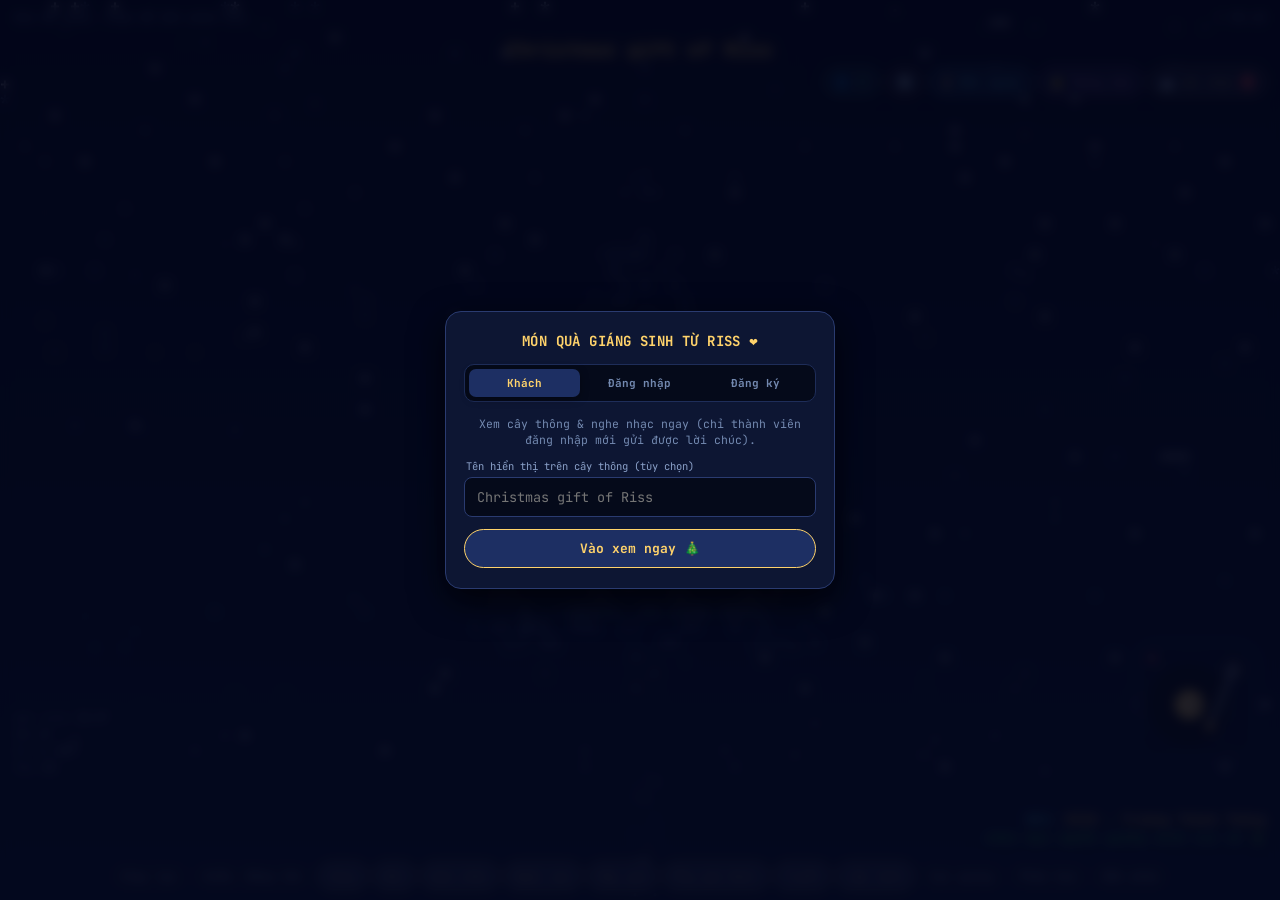
==== index.html @ a0aebc45 "Add song: Làm Sao Để Em Tựa Vào" ====
<!doctype html>
<html lang="vi">
<head>
  <meta charset="utf-8">
  <meta name="viewport" content="width=device-width, initial-scale=1, viewport-fit=cover">
  <title>Christmas gift of Riss</title>
  <link href="https://fonts.googleapis.com/css2?family=JetBrains+Mono:wght@400;700&display=swap" rel="stylesheet">
  <style>
    /* ===================================================================== */
    /* 1. BIẾN MÀU CHỦ ĐẠO & THIẾT LẬP TOÀN TRANG                            */
    /* ===================================================================== */
    :root {
      --bg: #050a1a;
      --fg: #cfe3ff;
      --dim: #7389b0;
      --gold: #ffd36b;
      --top-note: #8aa6d6;
      color-scheme: dark;
      box-sizing: border-box;
    }

    *, *::before, *::after {
      box-sizing: inherit;
    }

    html, body {
      height: 100%;
      height: 100dvh;
      margin: 0;
      background: var(--bg);
      overflow: hidden;
    }

    body {
      font-family: "JetBrains Mono", ui-monospace, Menlo, Consolas, "PingFang SC", "Microsoft YaHei", monospace;
      color: var(--fg);
    }

    /* Canvas hiển thị cây thông 3D ASCII toàn màn hình */
    #c {
      position: fixed;
      inset: 0;
      width: 100%;
      height: 100%;
      display: block;
      touch-action: none;
      cursor: grab;
      z-index: 1;
      -webkit-user-select: none;
      user-select: none;
    }

    /* Trình phát YouTube ẩn hợp lệ theo chuẩn chống chặn của trình duyệt (>= 200x200px) */
    #yt-hidden-wrap {
      position: fixed;
      width: 220px;
      height: 220px;
      left: 0;
      bottom: 0;
      opacity: 0.001;
      pointer-events: none;
      z-index: -1;
      overflow: hidden;
    }

    /* Chú thích góc trên bên trái & bên phải (đồng bộ màu & kích thước chữ) */
    #hint, #tt {
      position: fixed;
      top: calc(env(safe-area-inset-top, 0px) + 10px);
      font-size: 11px;
      line-height: 1.4;
      color: var(--top-note);
      pointer-events: none;
      z-index: 10;
    }

    #hint {
      left: max(14px, env(safe-area-inset-left, 0px) + 10px);
      text-align: left;
    }

    #tt {
      right: max(14px, env(safe-area-inset-right, 0px) + 10px);
      text-align: right;
      font-variant-numeric: tabular-nums;
    }

    /* Tên hiển thị người dùng / tiêu đề chính giữa phía trên */
    #name {
      position: fixed;
      left: 50%;
      transform: translateX(-50%);
      top: calc(env(safe-area-inset-top, 0px) + 34px);
      text-align: center;
      font-size: clamp(14px, 4.5vw, 18px);
      font-weight: 700;
      letter-spacing: 0.06em;
      color: var(--gold);
      text-shadow: 0 0 10px #ffcf4a99, 0 0 22px #ffcf4a44;
      cursor: pointer;
      animation: nm 3.2s ease-in-out infinite;
      white-space: nowrap;
      max-width: 92vw;
      overflow: hidden;
      text-overflow: ellipsis;
      padding: 4px 10px;
      border-radius: 8px;
      transition: background 0.2s;
      z-index: 20;
    }

    #name:hover {
      background: #101b3a88;
    }

    @keyframes nm {
      50% {
        text-shadow: 0 0 14px #ffcf4acc, 0 0 30px #ffcf4a66;
      }
    }

    @media (prefers-reduced-motion: reduce) {
      #name {
        animation: none;
      }
    }

    /* Bảng thông số kỹ thuật (góc xoay, số đèn, số ký tự, FPS) góc trái dưới */
    #hud {
      position: fixed;
      left: max(14px, env(safe-area-inset-left, 0px) + 12px);
      bottom: calc(env(safe-area-inset-bottom, 0px) + 125px);
      font-size: 11px;
      line-height: 1.5;
      color: var(--dim);
      pointer-events: none;
      z-index: 10;
    }

    #hud b {
      color: var(--fg);
      font-weight: 400;
    }

    /* Chữ ký Dev góc phải dưới */
    #dev-credit {
      position: fixed;
      right: max(14px, env(safe-area-inset-right, 0px) + 12px);
      bottom: calc(env(safe-area-inset-bottom, 0px) + 52px);
      font-size: 12.5px;
      line-height: 1.5;
      text-align: right;
      pointer-events: none;
      z-index: 15;
      max-width: 340px;
      text-shadow: 0 2px 6px rgba(3, 6, 26, 0.95);
    }

    #dev-credit .dc-role {
      color: #52f0ff;
      font-weight: 700;
    }

    #dev-credit .dc-name {
      color: #ffd36b;
      font-weight: 700;
      text-shadow: 0 0 10px #ffd36b55, 0 2px 6px rgba(3, 6, 26, 0.95);
    }

    #dev-credit .dc-wish {
      color: #4ef57b;
      font-weight: 600;
    }

    /* Thanh nút bấm điều khiển hiệu ứng phía dưới */
    #bar {
      position: fixed;
      left: 0;
      right: 0;
      bottom: calc(env(safe-area-inset-bottom, 0px) + 10px);
      display: flex;
      gap: 5px;
      justify-content: center;
      flex-wrap: wrap;
      padding: 0 8px;
      z-index: 10;
    }

    button {
      font: inherit;
      font-size: 11px;
      color: var(--fg);
      background: #101b3a;
      border: 1px solid #2a3b70;
      border-radius: 999px;
      padding: 6px 10px;
      cursor: pointer;
      -webkit-tap-highlight-color: transparent;
      touch-action: manipulation;
    }

    button[aria-pressed="true"] {
      background: #1d2f63;
      border-color: var(--gold);
      color: var(--gold);
    }

    button:focus-visible {
      outline: 2px solid var(--gold);
      outline-offset: 2px;
    }

    /* Cụm nút chức năng góc trên bên phải (Ngôn ngữ, Tải lại, Đếm ngược, Lời chúc) */
    #top-tools {
      position: fixed;
      right: max(14px, env(safe-area-inset-right, 0px) + 10px);
      top: calc(env(safe-area-inset-top, 0px) + 68px);
      z-index: 30;
      display: flex;
      align-items: center;
      gap: 6px;
      flex-wrap: wrap;
      justify-content: flex-end;
    }

    .tool-btn {
      background: #101b3ae6;
      border: 1px solid var(--gold);
      color: var(--gold);
      font-weight: 700;
      display: flex;
      align-items: center;
      gap: 5px;
      box-shadow: 0 4px 16px rgba(0, 0, 0, 0.5);
      backdrop-filter: blur(4px);
      -webkit-backdrop-filter: blur(4px);
      transition: transform 0.15s, background 0.2s, border-color 0.2s;
    }

    .tool-btn:hover {
      background: #1d2f63;
      transform: translateY(-1px);
    }

    #lang-btn {
      border-color: #4ef57b;
      color: #4ef57b;
    }

    #refresh-btn {
      border-color: #ff9a3c;
      color: #ff9a3c;
    }

    #cd-btn {
      border-color: #52f0ff;
      color: #52f0ff;
    }

    #cd-btn.active {
      background: #153459;
      box-shadow: 0 0 12px rgba(82, 240, 255, 0.35);
    }

    #mail-btn.active {
      background: #1d2f63;
      box-shadow: 0 0 12px rgba(255, 211, 107, 0.35);
    }

    #noti-btn {
      border-color: #ff7ad9;
      color: #ff7ad9;
    }

    #noti-btn.active {
      background: #361942;
      box-shadow: 0 0 12px rgba(255, 122, 217, 0.35);
    }

    #noti-count {
      background: #ff3b3b;
      color: #ffffff;
      font-size: 9px;
      padding: 1px 5px;
      border-radius: 99px;
      font-weight: 700;
    }

    #mail-count {
      background: #ff3b3b;
      color: #ffffff;
      font-size: 9px;
      padding: 1px 5px;
      border-radius: 99px;
    }

    /* ===================================================================== */
    /* 2. HỘP ĐẾM NGƯỢC GIÁNG SINH & HỘP THƯ LỜI CHÚC                        */
    /* ===================================================================== */
    #cd-box {
      position: fixed;
      right: max(14px, env(safe-area-inset-right, 0px) + 10px);
      top: calc(env(safe-area-inset-top, 0px) + 104px);
      width: min(310px, calc(100vw - 28px));
      background: rgba(13, 22, 51, 0.94);
      border: 1px solid #52f0ff88;
      border-radius: 14px;
      display: none;
      flex-direction: column;
      z-index: 40;
      box-shadow: 0 12px 32px rgba(0, 0, 0, 0.75);
      backdrop-filter: blur(8px);
      -webkit-backdrop-filter: blur(8px);
      overflow: hidden;
    }

    #cd-box.open {
      display: flex;
    }

    .cd-head {
      padding: 10px 14px;
      border-bottom: 1px solid #2a3b70;
      display: flex;
      justify-content: space-between;
      align-items: center;
      font-size: 12px;
      font-weight: 700;
      color: #52f0ff;
    }

    .cd-body {
      padding: 14px 12px 16px;
      text-align: center;
    }

    .cd-grid {
      display: grid;
      grid-template-columns: repeat(4, 1fr);
      gap: 6px;
      margin-bottom: 10px;
    }

    .cd-cell {
      background: #070e24;
      border: 1px solid #1e2d59;
      border-radius: 10px;
      padding: 8px 4px;
    }

    .cd-num {
      font-size: 17px;
      font-weight: 700;
      color: var(--gold);
      text-shadow: 0 0 8px rgba(255, 211, 107, 0.4);
      line-height: 1.2;
    }

    .cd-lbl {
      font-size: 9.5px;
      color: var(--dim);
      margin-top: 3px;
    }

    #cd-note {
      font-size: 11px;
      color: #4ef57b;
      font-weight: 600;
    }

    /* Khung Thông báo từ DEV bên phải */
    #noti-box {
      position: fixed;
      right: max(14px, env(safe-area-inset-right, 0px) + 10px);
      top: calc(env(safe-area-inset-top, 0px) + 104px);
      width: min(355px, calc(100vw - 28px));
      max-height: min(460px, calc(100dvh - 225px));
      background: rgba(13, 22, 51, 0.94);
      border: 1px solid #ff7ad988;
      border-radius: 14px;
      display: none;
      flex-direction: column;
      z-index: 40;
      box-shadow: 0 12px 32px rgba(0, 0, 0, 0.75);
      backdrop-filter: blur(8px);
      -webkit-backdrop-filter: blur(8px);
      overflow: hidden;
    }

    #noti-box.open {
      display: flex;
    }

    .noti-head {
      color: #ff7ad9;
    }

    #noti-list {
      flex: 1;
      overflow-y: auto;
      padding: 10px 12px;
      display: flex;
      flex-direction: column;
      gap: 8px;
      font-size: 11.5px;
    }

    .noti-item {
      background: linear-gradient(135deg, rgba(44, 20, 62, 0.45), rgba(7, 14, 36, 0.95));
      border: 1px solid #3c2863;
      border-left: 3px solid #ff7ad9;
      border-radius: 9px;
      padding: 9px 11px;
      line-height: 1.5;
      word-break: break-word;
    }

    .noti-item.unread {
      border-color: #ff7ad9;
      box-shadow: 0 0 10px rgba(255, 122, 217, 0.22);
    }

    .noti-new-badge {
      background: rgba(255, 59, 59, 0.22);
      border: 1px solid #ff5c7c;
      color: #ff8fa8;
      font-size: 8.5px;
      font-weight: 700;
      padding: 0 5px;
      border-radius: 4px;
    }

    .noti-del-btn {
      background: none;
      border: none;
      color: var(--dim);
      font-size: 10px;
      padding: 0 3px;
      cursor: pointer;
    }

    .noti-del-btn:hover {
      color: #ff7a8a;
    }

    #noti-input {
      flex: 1;
      min-width: 0;
      min-height: 34px;
      max-height: 120px;
      resize: none;
      overflow-y: auto;
      background: #050a1a;
      border: 1px solid #2a3b70;
      border-radius: 8px;
      padding: 8px 10px;
      color: var(--fg);
      font: inherit;
      font-size: 11.5px;
      line-height: 1.4;
      outline: none;
    }

    #noti-input:focus {
      border-color: #ff7ad9;
    }

    #noti-send {
      background: #361942;
      border-color: #ff7ad9;
      color: #ff7ad9;
      font-weight: 700;
      padding: 8px 14px;
      white-space: nowrap;
      height: 34px;
    }

    /* Khung Hộp thư bên phải */
    #mailbox {
      position: fixed;
      right: max(14px, env(safe-area-inset-right, 0px) + 10px);
      top: calc(env(safe-area-inset-top, 0px) + 104px);
      width: min(355px, calc(100vw - 28px));
      max-height: min(500px, calc(100dvh - 225px));
      background: rgba(13, 22, 51, 0.94);
      border: 1px solid #2a3b70;
      border-radius: 14px;
      display: none;
      flex-direction: column;
      z-index: 40;
      box-shadow: 0 12px 32px rgba(0, 0, 0, 0.75);
      backdrop-filter: blur(8px);
      -webkit-backdrop-filter: blur(8px);
      overflow: hidden;
    }

    #mailbox.open {
      display: flex;
    }

    .mb-head {
      padding: 10px 14px;
      border-bottom: 1px solid #2a3b70;
      display: flex;
      justify-content: space-between;
      align-items: center;
      font-size: 12px;
      font-weight: 700;
      color: var(--gold);
    }

    .mb-close {
      background: none;
      border: none;
      color: var(--dim);
      font-size: 14px;
      padding: 2px 6px;
    }

    .mb-close:hover {
      color: var(--fg);
    }

    #mb-list {
      flex: 1;
      overflow-y: auto;
      padding: 10px 12px;
      display: flex;
      flex-direction: column;
      gap: 8px;
      font-size: 11.5px;
    }

    .mb-item {
      background: #070e24;
      border: 1px solid #1e2d59;
      border-radius: 9px;
      padding: 9px 11px;
      line-height: 1.5;
      word-break: break-word;
      transition: border-color 0.2s;
    }

    .mb-item.pinned {
      background: linear-gradient(135deg, rgba(29, 47, 99, 0.75), rgba(7, 14, 36, 0.95));
      border-color: var(--gold);
      box-shadow: 0 0 12px rgba(255, 211, 107, 0.16);
    }

    .mb-item.tag-gift { border-left: 3px solid #ff7ad9; }
    .mb-item.tag-story { border-left: 3px solid #52f0ff; }
    .mb-item.tag-wish { border-left: 3px solid #4ef57b; }

    .mb-msg-text { white-space: pre-wrap; }

    .mb-meta {
      display: flex;
      justify-content: space-between;
      align-items: center;
      gap: 6px;
      color: var(--gold);
      font-weight: 700;
      font-size: 10px;
      margin-bottom: 4px;
    }

    .mb-sender-wrap {
      display: flex;
      align-items: center;
      gap: 5px;
      flex-wrap: wrap;
    }

    .user-badge {
      background: linear-gradient(135deg, rgba(255, 211, 107, 0.22), rgba(82, 240, 255, 0.18));
      border: 1px solid #ffd36baa;
      color: #ffd36b;
      font-size: 9px;
      font-weight: 700;
      padding: 0 5px;
      border-radius: 5px;
      text-shadow: 0 0 6px rgba(255, 211, 107, 0.45);
    }

    .verified-tick {
      color: #4ef57b;
      font-size: 9.5px;
    }

    .pin-badge {
      background: rgba(255, 211, 107, 0.16);
      border: 1px solid var(--gold);
      color: var(--gold);
      font-size: 9px;
      padding: 0 5px;
      border-radius: 4px;
    }

    .mb-meta span.mb-time {
      color: var(--dim);
      font-weight: 400;
      white-space: nowrap;
      font-size: 9.5px;
    }

    .mb-foot {
      display: flex;
      justify-content: flex-end;
      align-items: center;
      gap: 6px;
      margin-top: 6px;
    }

    .like-btn, .rep-toggle-btn {
      background: rgba(16, 27, 58, 0.8);
      border: 1px solid #2a3b70;
      color: var(--dim);
      font-size: 10px;
      padding: 2px 8px;
      border-radius: 999px;
      display: inline-flex;
      align-items: center;
      gap: 4px;
      transition: transform 0.12s, border-color 0.2s, color 0.2s;
    }

    .like-btn:hover { border-color: #ff6b8b; color: #ff8fa8; }
    .like-btn.liked {
      background: rgba(255, 59, 92, 0.18);
      border-color: #ff5c7c;
      color: #ff8fa8;
      font-weight: 700;
    }
    .rep-toggle-btn:hover, .rep-toggle-btn.open { border-color: #52f0ff; color: #52f0ff; }
    .like-btn:active, .rep-toggle-btn:active { transform: scale(0.92); }

    .rep-list {
      display: none;
      margin-top: 8px;
      padding-top: 8px;
      padding-left: 9px;
      border-top: 1px dashed #243566;
      border-left: 2px solid #52f0ff66;
      flex-direction: column;
      gap: 6px;
    }

    .rep-list.open { display: flex; }

    .rep-item {
      background: rgba(12, 22, 52, 0.85);
      border: 1px solid #1b2a54;
      border-radius: 7px;
      padding: 6px 8px;
      font-size: 10.5px;
      line-height: 1.45;
    }

    .rep-meta {
      display: flex;
      justify-content: space-between;
      align-items: center;
      gap: 6px;
      color: #52f0ff;
      font-weight: 700;
      font-size: 9.5px;
      margin-bottom: 2px;
    }

    .rep-meta-left {
      display: flex;
      align-items: center;
      gap: 4px;
      flex-wrap: wrap;
    }

    .rep-meta span.rep-time {
      color: var(--dim);
      font-weight: 400;
      font-size: 9px;
      white-space: nowrap;
    }

    .rep-empty {
      color: var(--dim);
      font-size: 10px;
      font-style: italic;
    }

    .rep-write-link {
      align-self: flex-start;
      background: transparent;
      border: 1px dashed #52f0ff66;
      color: #52f0ff;
      font-size: 10px;
      padding: 3px 9px;
      border-radius: 999px;
      margin-top: 2px;
    }

    .rep-write-link:hover { background: rgba(82, 240, 255, 0.12); }

    #reply-banner {
      display: none;
      align-items: center;
      justify-content: space-between;
      gap: 6px;
      padding: 5px 10px;
      background: #132552;
      border-bottom: 1px solid #2a3b70;
      color: #52f0ff;
      font-size: 10.5px;
    }

    #reply-banner.active { display: flex; }

    #reply-cancel {
      background: none;
      border: none;
      color: #ff8a8a;
      font-size: 12px;
      padding: 0 4px;
    }

    #mb-guest-lock {
      display: none;
      padding: 10px 12px;
      border-top: 1px solid #2a3b70;
      background: #09112b;
      align-items: center;
      justify-content: space-between;
      gap: 8px;
      font-size: 10.5px;
      color: var(--dim);
    }

    #mb-guest-lock.active { display: flex; }

    #mb-guest-login-btn {
      background: #1d2f63;
      border-color: var(--gold);
      color: var(--gold);
      font-weight: 700;
      white-space: nowrap;
      padding: 6px 11px;
    }

    .mb-compose {
      border-top: 1px solid #2a3b70;
      background: #09112b;
      display: flex;
      flex-direction: column;
    }

    .mb-tags {
      display: flex;
      gap: 5px;
      padding: 7px 8px 0;
      overflow-x: auto;
    }

    .tag-pill {
      font-size: 10px;
      padding: 3px 8px;
      border-radius: 999px;
      background: #050a1a;
      border: 1px solid #2a3b70;
      color: var(--dim);
      white-space: nowrap;
    }

    .tag-pill.active {
      background: #1d2f63;
      border-color: var(--gold);
      color: var(--gold);
      font-weight: 700;
    }

    .mb-form {
      padding: 7px 8px 8px;
      display: flex;
      align-items: flex-end;
      gap: 6px;
    }

    #mb-input {
      flex: 1;
      min-width: 0;
      min-height: 34px;
      max-height: 120px;
      resize: none;
      overflow-y: auto;
      background: #050a1a;
      border: 1px solid #2a3b70;
      border-radius: 8px;
      padding: 8px 10px;
      color: var(--fg);
      font: inherit;
      font-size: 11.5px;
      line-height: 1.4;
      outline: none;
    }

    #mb-input:focus { border-color: var(--gold); }

    #mb-send {
      background: #1d2f63;
      border-color: var(--gold);
      color: var(--gold);
      font-weight: 700;
      padding: 8px 14px;
      white-space: nowrap;
      height: 34px;
    }

    /* ===================================================================== */
    /* 3. MODAL 3 TÙY CHỌN (KHÁCH / ĐĂNG NHẬP / ĐĂNG KÝ) + HỒ SƠ CÁ NHÂN    */
    /* ===================================================================== */
    #modal {
      position: fixed;
      inset: 0;
      background: rgba(3, 6, 26, 0.88);
      backdrop-filter: blur(6px);
      -webkit-backdrop-filter: blur(6px);
      display: flex;
      align-items: center;
      justify-content: center;
      z-index: 99999;
      padding: 16px;
    }

    .modal-box {
      background: #0d1633;
      border: 1px solid #2a3b70;
      border-radius: 16px;
      padding: 20px 18px;
      width: 100%;
      max-width: 390px;
      text-align: center;
      box-shadow: 0 12px 34px rgba(0, 0, 0, 0.7);
      position: relative;
    }

    .modal-box h3 {
      margin: 0 0 12px;
      color: var(--gold);
      font-size: 14px;
      letter-spacing: 0.03em;
      line-height: 1.4;
    }

    .auth-tabs {
      display: grid;
      grid-template-columns: repeat(3, 1fr);
      gap: 4px;
      background: #050a1a;
      border: 1px solid #1e2d59;
      border-radius: 10px;
      padding: 4px;
      margin-bottom: 14px;
    }

    .auth-tab {
      background: transparent;
      border: none;
      border-radius: 7px;
      color: var(--dim);
      font-size: 11px;
      font-weight: 700;
      padding: 7px 4px;
      transition: background 0.15s, color 0.15s;
    }

    .auth-tab.active {
      background: #1d2f63;
      color: var(--gold);
      box-shadow: 0 2px 8px rgba(0, 0, 0, 0.35);
    }

    .auth-pane {
      display: none;
      flex-direction: column;
      gap: 10px;
    }

    .auth-pane.active {
      display: flex;
    }

    .auth-desc {
      margin: 0;
      color: var(--dim);
      font-size: 11.5px;
      line-height: 1.45;
    }

    .auth-field {
      display: flex;
      flex-direction: column;
      text-align: left;
      gap: 4px;
    }

    .auth-field label {
      font-size: 10.5px;
      color: #8aa0c8;
      padding-left: 2px;
    }

    .auth-input {
      width: 100%;
      background: #050a1a;
      border: 1px solid #2a3b70;
      border-radius: 8px;
      padding: 10px 12px;
      color: var(--fg);
      font: inherit;
      font-size: 13.5px;
      outline: none;
    }

    .auth-input:focus {
      border-color: var(--gold);
      box-shadow: 0 0 10px #ffd36b28;
    }

    #ip-suggest-box {
      display: none;
      flex-direction: column;
      gap: 5px;
      background: rgba(82, 240, 255, 0.06);
      border: 1px dashed #52f0ff66;
      border-radius: 8px;
      padding: 7px 9px;
      text-align: left;
    }

    #ip-suggest-box.active {
      display: flex;
    }

    .ip-suggest-title {
      font-size: 10px;
      color: #52f0ff;
      font-weight: 700;
    }

    .ip-suggest-chips {
      display: flex;
      flex-wrap: wrap;
      gap: 5px;
    }

    .ip-chip {
      background: #101b3a;
      border: 1px solid #52f0ff88;
      color: #eaf4ff;
      font-size: 10.5px;
      padding: 3px 9px;
      border-radius: 999px;
    }

    .ip-chip:hover {
      background: #1d2f63;
      border-color: var(--gold);
      color: var(--gold);
    }

    .auth-error {
      display: none;
      color: #ff7a8a;
      background: rgba(255, 59, 92, 0.12);
      border: 1px solid #ff5c7c66;
      border-radius: 8px;
      padding: 7px 10px;
      font-size: 11px;
      line-height: 1.4;
    }

    .auth-error.active {
      display: block;
    }

    .auth-submit {
      background: #1d2f63;
      border: 1px solid var(--gold);
      color: var(--gold);
      font-weight: 700;
      font-size: 13px;
      padding: 10px 20px;
      margin-top: 2px;
      cursor: pointer;
    }

    .auth-submit:hover { background: #263d80; }
    .auth-submit:disabled { opacity: 0.6; cursor: wait; }

    #profile-pane {
      display: none;
      flex-direction: column;
      gap: 10px;
    }

    #profile-pane.active {
      display: flex;
    }

    .profile-card {
      background: #070e24;
      border: 1px solid #1e2d59;
      border-radius: 10px;
      padding: 10px 12px;
      font-size: 11.5px;
      line-height: 1.6;
    }

    .profile-actions {
      display: flex;
      gap: 8px;
      justify-content: center;
      margin-top: 4px;
    }

    .btn-danger {
      background: rgba(255, 59, 92, 0.16);
      border-color: #ff5c7c;
      color: #ff8fa8;
      font-weight: 700;
      padding: 9px 14px;
    }

    .btn-ghost {
      background: #101b3a;
      border-color: #2a3b70;
      color: var(--dim);
      padding: 9px 14px;
    }

    /* ===================================================================== */
    /* 4. MÁY ĐĨA THAN HI-FI & BẢNG TÙY CHỌN NHẠC                            */
    /* ===================================================================== */
    #deck-canvas {
      position: fixed;
      right: max(18px, env(safe-area-inset-right, 0px) + 14px);
      bottom: calc(env(safe-area-inset-bottom, 0px) + 132px);
      width: 132px;
      height: 132px;
      z-index: 16;
      opacity: 0;
      pointer-events: none;
      cursor: pointer;
      touch-action: manipulation;
      -webkit-tap-highlight-color: transparent;
      transition: opacity 0.9s ease, transform 0.2s ease;
    }
    #deck-canvas.show { opacity: 1; pointer-events: auto; }
    #deck-canvas:hover { transform: scale(1.04); }
    #deck-canvas:active { transform: scale(0.97); }
    #deck-canvas:focus-visible { outline: 2px solid var(--gold); outline-offset: 2px; border-radius: 14px; }

    #deck-panel {
      position: fixed;
      right: max(18px, env(safe-area-inset-right, 0px) + 14px);
      bottom: calc(env(safe-area-inset-bottom, 0px) + 272px);
      z-index: 60;
      display: none;
      flex-direction: column;
      gap: 9px;
      width: min(315px, calc(100vw - 24px));
      max-height: calc(100dvh - env(safe-area-inset-top, 0px) - env(safe-area-inset-bottom, 0px) - 300px);
      background: rgba(13, 22, 51, 0.96);
      border: 1px solid #ffd36b77;
      border-radius: 14px;
      padding: 12px;
      box-shadow: 0 14px 36px rgba(0, 0, 0, 0.82);
      backdrop-filter: blur(10px);
      -webkit-backdrop-filter: blur(10px);
      overflow: hidden;
    }
    #deck-panel.open { display: flex; }

    .dp-head {
      display: flex;
      justify-content: space-between;
      align-items: center;
      font-size: 12px;
      font-weight: 700;
      color: var(--gold);
      flex-shrink: 0;
    }
    .dp-x { background: none; border: none; color: var(--dim); font-size: 14px; padding: 2px 6px; }
    .dp-x:hover { color: var(--fg); }

    .dp-now {
      background: #070e24;
      border: 1px solid #1e2d59;
      border-radius: 10px;
      padding: 8px 10px;
      min-width: 0;
      flex-shrink: 0;
    }
    .dp-label { font-size: 9.5px; color: var(--dim); margin-bottom: 3px; }
    .dp-song {
      font-size: 12.5px;
      font-weight: 700;
      color: #4ef57b;
      white-space: nowrap;
      overflow: hidden;
      text-overflow: ellipsis;
    }

    .dp-actions {
      display: flex;
      gap: 6px;
      flex-shrink: 0;
    }
    .dp-btn {
      flex: 1;
      font-size: 11px;
      font-weight: 700;
      padding: 8px 6px;
      border-radius: 10px;
      border: 1px solid var(--gold);
      background: #1d2f63;
      color: var(--gold);
      white-space: nowrap;
      overflow: hidden;
      text-overflow: ellipsis;
    }
    .dp-btn:hover { background: #263d80; }
    .dp-btn.alt { border-color: #52f0ff; color: #52f0ff; background: #101b3a; }
    .dp-btn.alt:hover, .dp-btn.alt[aria-pressed="true"] { background: #153459; box-shadow: 0 0 10px rgba(82, 240, 255, 0.25); }

    .dp-modes {
      display: grid;
      grid-template-columns: 1fr 1fr;
      gap: 6px;
      flex-shrink: 0;
    }
    .dp-mode-btn {
      font-size: 10.5px;
      font-weight: 600;
      padding: 6px 8px;
      border-radius: 8px;
      border: 1px solid #2a3b70;
      background: #09112b;
      color: var(--dim);
      white-space: nowrap;
      overflow: hidden;
      text-overflow: ellipsis;
    }
    .dp-mode-btn:hover { border-color: #52f0ff; color: var(--fg); }
    .dp-mode-btn.active {
      background: #162b5c;
      border-color: #4ef57b;
      color: #4ef57b;
      font-weight: 700;
    }

    .dp-list {
      display: none;
      flex-direction: column;
      gap: 5px;
      overflow-y: auto;
      min-height: 0;
      max-height: 175px;
      padding-right: 2px;
      flex: 1;
    }
    .dp-list.open { display: flex; }
    .dp-pick { font-size: 10px; color: var(--dim); margin: 2px 0 0; flex-shrink: 0; }
    .dp-item {
      width: 100%;
      text-align: left;
      font-size: 11px;
      border-radius: 8px;
      padding: 7px 10px;
      background: #070e24;
      border: 1px solid #1e2d59;
      color: var(--fg);
      white-space: nowrap;
      overflow: hidden;
      text-overflow: ellipsis;
      flex-shrink: 0;
    }
    .dp-item:hover { border-color: #52f0ff; }
    .dp-item.active { border-color: var(--gold); color: var(--gold); font-weight: 700; }

    /* ===================================================================== */
    /* 5. TỐI ƯU GIAO DIỆN MOBILE (<= 640PX)                                 */
    /* ===================================================================== */
    @media (max-width: 640px) {
      #hint, #tt {
        font-size: 10px;
        top: calc(env(safe-area-inset-top, 0px) + 8px);
      }
      #hint {
        max-width: calc(100vw - 95px);
      }
      #name {
        top: calc(env(safe-area-inset-top, 0px) + 34px);
      }
      #hud {
        font-size: 9.5px;
        bottom: calc(env(safe-area-inset-bottom, 0px) + 98px);
      }
      #dev-credit {
        font-size: 10px;
        bottom: calc(env(safe-area-inset-bottom, 0px) + 98px);
        max-width: 215px;
      }
      button {
        font-size: 10px;
        padding: 5px 8px;
      }
      #top-tools {
        top: calc(env(safe-area-inset-top, 0px) + 64px);
        gap: 4px;
      }
      .tool-btn {
        padding: 5px 8px;
      }
      #cd-box, #noti-box, #mailbox {
        top: calc(env(safe-area-inset-top, 0px) + 98px);
      }
      #noti-box, #mailbox {
        max-height: calc(100dvh - 220px);
      }

      /* Máy đĩa than nhỏ gọn bên phải, phía trên chữ ký Dev */
      #deck-canvas {
        right: max(10px, env(safe-area-inset-right, 0px) + 8px);
        bottom: calc(env(safe-area-inset-bottom, 0px) + 136px);
        width: 86px;
        height: 86px;
      }

      /* Bảng điều khiển nhạc căn giữa an toàn trên Mobile, không bao giờ bị che top/bottom */
      #deck-panel {
        left: 50%;
        right: auto;
        top: 50%;
        bottom: auto;
        transform: translate(-50%, -50%);
        width: min(330px, calc(100vw - 24px));
        max-height: calc(100dvh - env(safe-area-inset-top, 0px) - env(safe-area-inset-bottom, 0px) - 110px);
        padding: 11px;
      }
      .dp-list {
        max-height: 150px;
      }
    }
  </style>
</head>
<body>
  <!-- Vùng vẽ cây thông 3D ASCII -->
  <canvas id="c"></canvas>

  <!-- Container ẩn cho YouTube IFrame API -->
  <div id="yt-hidden-wrap"><div id="yt-player"></div></div>

  <!-- Thanh thông tin phía trên -->
  <div id="name" title="Nhấn để quản lý tài khoản / đổi tên">Christmas gift of Riss</div>
  <div id="hint">Kéo để xoay. Chạm để bắn pháo hoa.</div>
  <div id="tt">t 00.00</div>

  <!-- Thông số kỹ thuật góc trái -->
  <div id="hud">
    <div><span id="lbl-rot">góc xoay</span> <b id="hr">0</b>&deg;</div>
    <div><span id="lbl-lights">đèn</span> <b id="hl">0</b></div>
    <div><span id="lbl-chars">ký tự</span> <b id="hc">0</b></div>
    <div>fps <b id="hf">0</b></div>
  </div>

  <!-- Chữ ký Dev góc phải dưới -->
  <div id="dev-credit">
    <span class="dc-role">DEV:</span> <span class="dc-name">RISS - Trương Thành Thông</span><br>
    <span class="dc-wish" id="dc-wish-text">chúc mọi người giáng sinh vui vẻ 🎄</span>
  </div>

  <!-- Thanh nút bấm điều khiển phía dưới (tự động tạo bằng JS) -->
  <div id="bar"></div>

  <!-- Cụm nút chức năng góc trên bên phải -->
  <div id="top-tools">
    <button id="lang-btn" class="tool-btn" type="button" title="Switch language / Đổi ngôn ngữ / 切换语言">🌐 VI</button>
    <button id="refresh-btn" class="tool-btn" type="button" title="Làm mới trang / Reload / 刷新页面">🔄</button>
    <button id="cd-btn" class="tool-btn" type="button">⏳ <span id="cd-btn-txt">Đếm ngược</span></button>
    <button id="noti-btn" class="tool-btn" type="button">🔔 <span id="noti-btn-txt">Thông báo</span> <span id="noti-count" style="display:none">0</span></button>
    <button id="mail-btn" class="tool-btn" type="button">📩 <span id="mail-btn-txt">Lời chúc</span> <span id="mail-count">0</span></button>
  </div>

  <!-- Hộp Đếm ngược Giáng Sinh -->
  <div id="cd-box">
    <div class="cd-head">
      <span id="cd-title">⏳ Đếm ngược Giáng Sinh (GMT+7)</span>
      <button type="button" class="mb-close" id="cd-close">✕</button>
    </div>
    <div class="cd-body">
      <div class="cd-grid">
        <div class="cd-cell">
          <div class="cd-num" id="cd-d">00</div>
          <div class="cd-lbl" id="cd-lbl-d">Ngày</div>
        </div>
        <div class="cd-cell">
          <div class="cd-num" id="cd-h">00</div>
          <div class="cd-lbl" id="cd-lbl-h">Giờ</div>
        </div>
        <div class="cd-cell">
          <div class="cd-num" id="cd-m">00</div>
          <div class="cd-lbl" id="cd-lbl-m">Phút</div>
        </div>
        <div class="cd-cell">
          <div class="cd-num" id="cd-s">00</div>
          <div class="cd-lbl" id="cd-lbl-s">Giây</div>
        </div>
      </div>
      <div id="cd-note">Đếm ngược tới 25/12 (GMT+7) 🎄</div>
    </div>
  </div>

  <!-- Hộp Thông báo từ DEV -->
  <div id="noti-box">
    <div class="mb-head noti-head">
      <span id="noti-title">🔔 Thông báo từ DEV</span>
      <button type="button" class="mb-close" id="noti-close">✕</button>
    </div>
    <div id="noti-list">
      <div style="color:var(--dim);text-align:center;padding:16px 0">Đang tải thông báo...</div>
    </div>
    <!-- Khung đăng thông báo: chỉ hiển thị với tài khoản có DEV -->
    <div class="mb-compose" id="noti-compose" style="display:none">
      <form class="mb-form" id="noti-form">
        <textarea id="noti-input" rows="1" placeholder="Đăng thông báo mới từ DEV... (Shift+Enter xuống dòng)"></textarea>
        <button type="submit" id="noti-send">Đăng</button>
      </form>
    </div>
  </div>

  <!-- Hộp thư lời chúc -->
  <div id="mailbox">
    <div class="mb-head">
      <span id="mb-title">🎄 Hộp thư Giáng Sinh</span>
      <button type="button" class="mb-close" id="mb-close">✕</button>
    </div>
    <div id="mb-list">
      <div style="color:var(--dim);text-align:center;padding:16px 0">Đang tải lời chúc...</div>
    </div>

    <!-- Thanh khóa dành cho Khách truy cập -->
    <div id="mb-guest-lock">
      <span id="mb-lock-text">🔒 Chỉ thành viên đăng nhập mới gửi được lời chúc & thả tim.</span>
      <button type="button" id="mb-guest-login-btn">Đăng nhập</button>
    </div>

    <!-- Khung soạn thảo dành cho Thành viên đã đăng nhập -->
    <div class="mb-compose" id="mb-compose">
      <div id="reply-banner">
        <span id="reply-banner-text">↳ Đang trả lời...</span>
        <button type="button" id="reply-cancel" title="Hủy trả lời">✕</button>
      </div>
      <div class="mb-tags" id="mb-tags">
        <button type="button" class="tag-pill active" data-tag="wish" id="tag-wish">🎅 Lời chúc</button>
        <button type="button" class="tag-pill" data-tag="gift" id="tag-gift">🎁 Đòi quà Riss</button>
        <button type="button" class="tag-pill" data-tag="story" id="tag-story">❄️ Tâm sự</button>
      </div>
      <form class="mb-form" id="mb-form">
        <textarea id="mb-input" rows="1" placeholder="Viết thư chúc Giáng Sinh... (Shift+Enter xuống dòng)"></textarea>
        <button type="submit" id="mb-send">Gửi</button>
      </form>
    </div>
  </div>

  <!-- Modal 3 Tùy chọn: Khách truy cập / Đăng nhập / Đăng ký + Hồ sơ -->
  <div id="modal">
    <div class="modal-box">
      <h3 id="modal-title">MÓN QUÀ GIÁNG SINH TỪ RISS ❤️</h3>

      <div class="auth-tabs" id="auth-tabs">
        <button type="button" class="auth-tab active" data-tab="guest" id="tab-guest">Khách</button>
        <button type="button" class="auth-tab" data-tab="login" id="tab-login">Đăng nhập</button>
        <button type="button" class="auth-tab" data-tab="register" id="tab-register">Đăng ký</button>
      </div>

      <div class="auth-error" id="auth-error"></div>

      <!-- TAB 1: KHÁCH TRUY CẬP -->
      <form class="auth-pane active" id="pane-guest">
        <p class="auth-desc" id="guest-desc">Xem cây thông & nghe nhạc ngay (chỉ thành viên đăng nhập mới gửi được lời chúc).</p>
        <div class="auth-field">
          <label for="guest-name-input" id="lbl-guest-name">Tên hiển thị trên cây thông (tùy chọn)</label>
          <input type="text" class="auth-input" id="guest-name-input" placeholder="Christmas gift of Riss" autocomplete="off">
        </div>
        <button type="submit" class="auth-submit" id="btn-guest-go">Vào xem ngay 🎄</button>
      </form>

      <!-- TAB 2: ĐĂNG NHẬP -->
      <form class="auth-pane" id="pane-login">
        <div class="auth-field">
          <label for="login-user" id="lbl-login-user">Tên tài khoản</label>
          <input type="text" class="auth-input" id="login-user" placeholder="" autocomplete="username">
        </div>
        <div class="auth-field">
          <label for="login-pass" id="lbl-login-pass">Mật khẩu</label>
          <input type="password" class="auth-input" id="login-pass" placeholder="••••••" autocomplete="current-password">
        </div>
        <button type="submit" class="auth-submit" id="btn-login-go">Đăng nhập</button>
      </form>

      <!-- TAB 3: ĐĂNG KÝ + NHẬN LẠI LỜI CHÚC CŨ -->
      <form class="auth-pane" id="pane-register">
        <div id="ip-suggest-box">
          <div class="ip-suggest-title" id="ip-suggest-title">✨ Tìm thấy lời chúc cũ từ mạng của bạn (chạm để nhận lại):</div>
          <div class="ip-suggest-chips" id="ip-suggest-chips"></div>
        </div>
        <div class="auth-field">
          <label for="reg-display" id="lbl-reg-display">Tên hiển thị (có thể có dấu & emoji)</label>
          <input type="text" class="auth-input" id="reg-display" placeholder="" maxlength="32">
        </div>
        <div class="auth-field">
          <label for="reg-user" id="lbl-reg-user">Tên tài khoản (viết liền không dấu, 3-20 ký tự)</label>
          <input type="text" class="auth-input" id="reg-user" placeholder="" maxlength="20" autocomplete="username">
        </div>
        <div class="auth-field">
          <label for="reg-pass" id="lbl-reg-pass">Mật khẩu (tối thiểu 4 ký tự)</label>
          <input type="password" class="auth-input" id="reg-pass" placeholder="••••••" autocomplete="new-password">
        </div>
        <button type="submit" class="auth-submit" id="btn-register-go">Tạo tài khoản & Nhận quà</button>
      </form>

      <!-- HỒ SƠ KHI ĐÃ ĐĂNG NHẬP -->
      <form id="profile-pane">
        <div class="profile-card" id="profile-info"></div>
        <div class="auth-field">
          <label for="prof-display-input" id="lbl-prof-display">Đổi tên hiển thị mới</label>
          <input type="text" class="auth-input" id="prof-display-input" maxlength="32">
        </div>
        <div class="profile-actions">
          <button type="submit" class="auth-submit" id="btn-prof-save">Lưu tên</button>
          <button type="button" class="btn-danger" id="btn-logout">Đăng xuất</button>
          <button type="button" class="btn-ghost" id="btn-prof-close">Đóng</button>
        </div>
      </form>
    </div>
  </div>

  <!-- Máy đĩa than Hi-Fi & Bảng tùy chọn nhạc -->
  <canvas id="deck-canvas" tabindex="0" role="button" aria-label="Máy đĩa than"></canvas>

  <div id="deck-panel" role="dialog" aria-labelledby="dp-title">
    <div class="dp-head">
      <span id="dp-title">💿 Máy đĩa than</span>
      <button type="button" class="dp-x" id="dp-close">✕</button>
    </div>
    <div class="dp-now">
      <div class="dp-label" id="dp-now-label">Đang phát</div>
      <div class="dp-song" id="dp-song">-</div>
    </div>
    <div class="dp-actions">
      <button type="button" class="dp-btn" id="dp-toggle">▶ Phát nhạc</button>
      <button type="button" class="dp-btn alt" id="dp-next">⏭ Bài tiếp</button>
      <button type="button" class="dp-btn alt" id="dp-change" aria-pressed="false">📋 Danh sách</button>
    </div>
    <div class="dp-modes">
      <button type="button" class="dp-mode-btn active" id="dp-repeat">🔁 Cả danh sách</button>
      <button type="button" class="dp-mode-btn" id="dp-shuffle" aria-pressed="false">🔀 Trộn: Tắt</button>
    </div>
    <p class="dp-pick" id="dp-pick" style="display:none">Chọn bài hát</p>
    <div class="dp-list" id="dp-list"></div>
  </div>

  <!-- ===================================================================== -->
  <!-- KHỐI 1: HỘP NHẠC LAI (LOFI WEB AUDIO + YOUTUBE) & TIẾNG "HO HO HO!"   -->
  <!-- ===================================================================== -->
  <script src="https://www.youtube.com/iframe_api"></script>
  <script>
    window.LofiXmas = (function () {
      let ctx = null;
      let master = null;
      let crackleNode = null;
      let playing = false;
      let timer = null;
      let step = 0;
      let songIdx = 0;

      // Chế độ phát lại ('all': cả danh sách | 'one': lặp 1 bài) & Trộn bài
      let repeatMode = 'all';
      let shuffle = false;
      let playHistory = [];
      const listeners = [];

      try {
        const savedRep = localStorage.getItem('cgor_repeat_mode');
        if (savedRep === 'one' || savedRep === 'all') repeatMode = savedRep;
        shuffle = localStorage.getItem('cgor_shuffle') === 'true';
      } catch (e) {}

      // Trạng thái trình phát YouTube
      let ytIdIdx = 0;
      let currentLoadedVid = '';
      let ytPlayer = null;
      let ytReady = false;
      let wantYtPlay = false;

      const SONGS = [
        {
          id: 'jingle',
          name: 'Jingle Bells',
          type: 'bell',
          color: '#ffd36b',
          beatSec: 0.34,
          seq: [
            { chord: [174.61, 220.00, 261.63, 329.63], mel: [659.25, null, 659.25, 659.25] },
            { chord: [196.00, 246.94, 293.66, 349.23], mel: [659.25, null, 659.25, 659.25] },
            { chord: [164.81, 196.00, 246.94, 293.66], mel: [659.25, 783.99, 523.25, 587.33] },
            { chord: [220.00, 261.63, 329.63, 392.00], mel: [659.25, null, null, null] },
            { chord: [146.83, 174.61, 220.00, 261.63], mel: [698.46, 698.46, 698.46, 698.46] },
            { chord: [196.00, 246.94, 293.66, 349.23], mel: [698.46, 659.25, 659.25, 659.25] },
            { chord: [130.81, 196.00, 246.94, 293.66], mel: [587.33, 587.33, 659.25, 587.33] },
            { chord: [130.81, 196.00, 233.08, 293.66], mel: [783.99, null, 659.25, 523.25] }
          ]
        },
        {
          id: 'wewish',
          name: 'We Wish You',
          type: 'bell',
          color: '#ff5c7c',
          beatSec: 0.36,
          seq: [
            { chord: [130.81, 164.81, 196.00, 246.94], mel: [392.00, 523.25, 587.33, 523.25] },
            { chord: [174.61, 220.00, 261.63, 329.63], mel: [493.88, 440.00, 440.00, 440.00] },
            { chord: [146.83, 174.61, 220.00, 261.63], mel: [587.33, 659.25, 587.33, 523.25] },
            { chord: [196.00, 246.94, 293.66, 349.23], mel: [493.88, 392.00, 392.00, null] },
            { chord: [164.81, 196.00, 246.94, 293.66], mel: [659.25, 698.46, 659.25, 587.33] },
            { chord: [220.00, 261.63, 329.63, 392.00], mel: [523.25, 440.00, 392.00, 392.00] },
            { chord: [146.83, 174.61, 220.00, 261.63], mel: [440.00, 587.33, 493.88, 523.25] },
            { chord: [130.81, 164.81, 196.00, 246.94], mel: [523.25, null, null, null] }
          ]
        },
        {
          id: 'silent',
          name: 'Silent Night',
          type: 'bell',
          color: '#52f0ff',
          beatSec: 0.42,
          seq: [
            { chord: [130.81, 196.00, 246.94, 329.63], mel: [392.00, 440.00, 392.00, 329.63] },
            { chord: [130.81, 196.00, 246.94, 329.63], mel: [392.00, 440.00, 392.00, 329.63] },
            { chord: [196.00, 246.94, 293.66, 349.23], mel: [587.33, null, 587.33, 493.88] },
            { chord: [130.81, 164.81, 196.00, 246.94], mel: [523.25, null, 523.25, 392.00] },
            { chord: [174.61, 220.00, 261.63, 329.63], mel: [440.00, null, 440.00, 523.25] },
            { chord: [164.81, 196.00, 246.94, 293.66], mel: [493.88, 440.00, 392.00, 440.00] },
            { chord: [196.00, 246.94, 293.66, 349.23], mel: [587.33, 698.46, 587.33, 493.88] },
            { chord: [130.81, 164.81, 196.00, 246.94], mel: [523.25, 659.25, 523.25, null] }
          ]
        },
        {
          id: 'songgio',
          name: 'Sóng Gió',
          type: 'youtube',
          color: '#4ef57b',
          ytIds: ['SEsMhb74jTI', 'j8U06veqxdU', '6t-MjBZspmA']
        },
        {
          id: 'changgiangsinh',
          name: 'Chẳng Giống Giáng Sinh',
          type: 'youtube',
          color: '#ff9a3c',
          ytIds: ['OKK90zbS40w']
        },
        {
          id: 'yt_mwq7merx',
          name: 'Người Dưng - J97',
          type: 'youtube',
          color: '#b47aff',
          ytIds: ['vLa5jvCJMGk']
        },
        {
          id: 'yt_mwq9yd9g',
          name: '12345 x TIM EM x XIN LOI VI DA XUAT HIEN',
          type: 'youtube',
          color: '#ff7ad9',
          ytIds: ['0OWK5yy-7lM']
        },
        {
          id: 'yt_mwqliklr',
          name: 'Làm Sao Để Em Tựa Vào',
          type: 'youtube',
          ytIds: ['RrXuurgEVC0']
        }
      ];

      function notifyListeners() {
        listeners.forEach(fn => {
          try { fn(); } catch (e) {}
        });
      }

      function onChange(fn) {
        if (typeof fn === 'function') listeners.push(fn);
      }

      function getActiveYtIds() {
        const song = SONGS[songIdx];
        return (song && Array.isArray(song.ytIds) && song.ytIds.length)
          ? song.ytIds
          : ['SEsMhb74jTI'];
      }

      function pickNextIndex() {
        if (SONGS.length <= 1) return 0;
        if (!shuffle) {
          return (songIdx + 1) % SONGS.length;
        }
        if (!playHistory.includes(songIdx)) playHistory.push(songIdx);
        if (playHistory.length >= SONGS.length) {
          playHistory = [songIdx];
        }
        const candidates = [];
        for (let i = 0; i < SONGS.length; i++) {
          if (!playHistory.includes(i)) candidates.push(i);
        }
        const pool = candidates.length ? candidates : SONGS.map((_, i) => i).filter(i => i !== songIdx);
        const chosen = pool[Math.floor(Math.random() * pool.length)];
        playHistory.push(chosen);
        return chosen;
      }

      function advanceTrack() {
        songIdx = pickNextIndex();
        ytIdIdx = 0;
        step = 0;
        start();
        return songIdx;
      }

      function createYTPlayer() {
        if (ytPlayer || !window.YT || !window.YT.Player) return;
        const ids = getActiveYtIds();
        const vid = ids[ytIdIdx] || ids[0];
        currentLoadedVid = vid;
        const pVars = {
          autoplay: 0,
          controls: 0,
          disablekb: 1,
          fs: 0,
          iv_load_policy: 3,
          modestbranding: 1,
          playsinline: 1
        };
        if (window.location.protocol === 'http:' || window.location.protocol === 'https:') {
          pVars.origin = window.location.origin;
        }
        ytPlayer = new YT.Player('yt-player', {
          height: '220',
          width: '220',
          videoId: vid,
          playerVars: pVars,
          events: {
            onReady: function () {
              ytReady = true;
              ytPlayer.unMute();
              ytPlayer.setVolume(80);
              if (wantYtPlay && SONGS[songIdx].type === 'youtube') {
                const targetIds = getActiveYtIds();
                const targetVid = targetIds[ytIdIdx] || targetIds[0];
                if (currentLoadedVid !== targetVid) {
                  currentLoadedVid = targetVid;
                  ytPlayer.loadVideoById({ videoId: targetVid });
                }
                ytPlayer.playVideo();
              }
            },
            onStateChange: function (e) {
              if (SONGS[songIdx].type !== 'youtube') return;
              if (e.data === YT.PlayerState.PLAYING) {
                if (ytPlayer.isMuted && ytPlayer.isMuted()) {
                  ytPlayer.unMute();
                }
                ytPlayer.setVolume(80);
                playing = true;
                syncBtn();
              } else if (e.data === YT.PlayerState.PAUSED) {
                playing = false;
                syncBtn();
              } else if (e.data === YT.PlayerState.ENDED) {
                if (repeatMode === 'one') {
                  ytPlayer.seekTo(0, true);
                  ytPlayer.playVideo();
                } else {
                  advanceTrack();
                }
              }
            },
            onError: function (e) {
              const ids = getActiveYtIds();
              if ((e.data === 101 || e.data === 150 || e.data === 100) && ytIdIdx + 1 < ids.length) {
                ytIdIdx++;
                const nextVid = ids[ytIdIdx];
                currentLoadedVid = nextVid;
                ytPlayer.loadVideoById({ videoId: nextVid });
                if (wantYtPlay && SONGS[songIdx].type === 'youtube') {
                  ytPlayer.playVideo();
                }
              } else {
                playing = false;
                wantYtPlay = false;
                syncBtn();
              }
            }
          }
        });
      }

      window.onYouTubeIframeAPIReady = function () {
        createYTPlayer();
      };

      if (window.YT && window.YT.Player) {
        createYTPlayer();
      }

      function initWebAudio() {
        if (ctx) return;
        const AudioCtx = window.AudioContext || window.webkitAudioContext;
        ctx = new AudioCtx();
        master = ctx.createGain();
        master.gain.value = 0.28;
        master.connect(ctx.destination);
        startVinylCrackle();
      }

      function startVinylCrackle() {
        const bufSize = ctx.sampleRate * 3;
        const buf = ctx.createBuffer(1, bufSize, ctx.sampleRate);
        const data = buf.getChannelData(0);

        for (let i = 0; i < bufSize; i++) {
          const r = Math.random();
          data[i] = r > 0.9985 ? (Math.random() * 2 - 1) * 0.28 : (Math.random() * 2 - 1) * 0.008;
        }

        crackleNode = ctx.createBufferSource();
        crackleNode.buffer = buf;
        crackleNode.loop = true;

        const filter = ctx.createBiquadFilter();
        filter.type = 'bandpass';
        filter.frequency.value = 1800;
        filter.Q.value = 0.9;

        const gain = ctx.createGain();
        gain.gain.value = 0.22;

        crackleNode.connect(filter);
        filter.connect(gain);
        gain.connect(master);
        crackleNode.start();
      }

      function playChord(freqs, dur) {
        const now = ctx.currentTime;
        const lpf = ctx.createBiquadFilter();
        lpf.type = 'lowpass';
        lpf.frequency.setValueAtTime(1020, now);
        lpf.frequency.exponentialRampToValueAtTime(560, now + dur);

        const g = ctx.createGain();
        g.gain.setValueAtTime(0.001, now);
        g.gain.linearRampToValueAtTime(0.14, now + 0.06);
        g.gain.exponentialRampToValueAtTime(0.001, now + dur);

        lpf.connect(g);
        g.connect(master);

        freqs.forEach((f, idx) => {
          const osc = ctx.createOscillator();
          osc.type = idx === 0 ? 'sine' : 'triangle';
          osc.frequency.setValueAtTime(f * (1 + (Math.random() - 0.5) * 0.003), now);
          osc.connect(lpf);
          osc.start(now);
          osc.stop(now + dur + 0.05);
        });
      }

      function playBell(freq, dur) {
        if (!freq) return;
        const now = ctx.currentTime;
        const osc = ctx.createOscillator();
        const sub = ctx.createOscillator();
        osc.type = 'sine';
        sub.type = 'triangle';
        osc.frequency.setValueAtTime(freq, now);
        sub.frequency.setValueAtTime(freq * 2, now);

        const lpf = ctx.createBiquadFilter();
        lpf.type = 'lowpass';
        lpf.frequency.value = 1750;

        const g = ctx.createGain();
        g.gain.setValueAtTime(0.001, now);
        g.gain.linearRampToValueAtTime(0.095, now + 0.018);
        g.gain.exponentialRampToValueAtTime(0.0008, now + dur);

        const subG = ctx.createGain();
        subG.gain.value = 0.16;

        osc.connect(lpf);
        sub.connect(subG);
        subG.connect(lpf);
        lpf.connect(g);
        g.connect(master);

        osc.start(now);
        sub.start(now);
        osc.stop(now + dur + 0.05);
        sub.stop(now + dur + 0.05);
      }

      function playDrum(type) {
        const now = ctx.currentTime;
        if (type === 'kick') {
          const osc = ctx.createOscillator();
          const g = ctx.createGain();
          osc.type = 'sine';
          osc.frequency.setValueAtTime(118, now);
          osc.frequency.exponentialRampToValueAtTime(44, now + 0.14);
          g.gain.setValueAtTime(0.32, now);
          g.gain.exponentialRampToValueAtTime(0.001, now + 0.2);
          osc.connect(g);
          g.connect(master);
          osc.start(now);
          osc.stop(now + 0.22);
        } else {
          const isSnare = type === 'snare';
          const bufSize = ctx.sampleRate * (isSnare ? 0.13 : 0.035);
          const buf = ctx.createBuffer(1, bufSize, ctx.sampleRate);
          const data = buf.getChannelData(0);
          for (let i = 0; i < bufSize; i++) {
            data[i] = Math.random() * 2 - 1;
          }

          const noise = ctx.createBufferSource();
          noise.buffer = buf;

          const filter = ctx.createBiquadFilter();
          filter.type = isSnare ? 'lowpass' : 'highpass';
          filter.frequency.value = isSnare ? 1450 : 6500;

          const g = ctx.createGain();
          g.gain.setValueAtTime(isSnare ? 0.11 : 0.035, now);
          g.gain.exponentialRampToValueAtTime(0.001, now + (isSnare ? 0.12 : 0.032));

          noise.connect(filter);
          filter.connect(g);
          g.connect(master);
          noise.start(now);
        }
      }

      function tick() {
        const song = SONGS[songIdx];
        if (!playing || song.type === 'youtube') return;

        // 2 vòng điệp khúc trọn vẹn cho mỗi bài hộp nhạc trước khi chuyển bài
        const totalStepsPerPlay = song.seq.length * 4 * 2;
        if (step >= totalStepsPerPlay) {
          if (repeatMode === 'one') {
            step = 0;
          } else {
            advanceTrack();
            return;
          }
        }

        const barIdx = Math.floor(step / 4) % song.seq.length;
        const beat = step % 4;
        const item = song.seq[barIdx];
        const beatSec = song.beatSec;

        if (beat === 0) {
          playChord(item.chord, beatSec * 3.9);
          playDrum('kick');
        }
        if (beat === 1 || beat === 3) {
          playDrum('snare');
        }
        if (beat === 2) {
          setTimeout(() => {
            if (playing && SONGS[songIdx].type !== 'youtube') playDrum('kick');
          }, beatSec * 330);
        }

        playDrum('hat');
        setTimeout(() => {
          if (playing && SONGS[songIdx].type !== 'youtube') playDrum('hat');
        }, beatSec * 530);

        const note = item.mel[beat];
        if (note) {
          playBell(note, beatSec * 1.5);
        }

        step++;
        timer = setTimeout(tick, beatSec * 1000);
      }

      function start() {
        const song = SONGS[songIdx];
        clearTimeout(timer);

        if (song.type === 'youtube') {
          if (ctx && ctx.state === 'running') ctx.suspend();
          wantYtPlay = true;
          createYTPlayer();
          if (ytReady && ytPlayer && typeof ytPlayer.playVideo === 'function') {
            const ids = getActiveYtIds();
            const targetVid = ids[ytIdIdx] || ids[0];
            ytPlayer.unMute();
            ytPlayer.setVolume(80);
            if (currentLoadedVid !== targetVid && typeof ytPlayer.loadVideoById === 'function') {
              currentLoadedVid = targetVid;
              ytPlayer.loadVideoById({ videoId: targetVid });
            }
            ytPlayer.playVideo();
          }
          playing = true;
          syncBtn();
        } else {
          wantYtPlay = false;
          if (ytReady && ytPlayer && typeof ytPlayer.pauseVideo === 'function') {
            ytPlayer.pauseVideo();
          }
          initWebAudio();
          if (ctx.state === 'suspended') ctx.resume();
          playing = true;
          tick();
          syncBtn();
        }
      }

      function stop() {
        playing = false;
        wantYtPlay = false;
        clearTimeout(timer);
        if (ytReady && ytPlayer && typeof ytPlayer.pauseVideo === 'function') {
          ytPlayer.pauseVideo();
        }
        if (ctx && ctx.state === 'running') ctx.suspend();
        syncBtn();
      }

      function nextSong() {
        return advanceTrack();
      }

      function toggleRepeatMode() {
        repeatMode = repeatMode === 'all' ? 'one' : 'all';
        try { localStorage.setItem('cgor_repeat_mode', repeatMode); } catch (e) {}
        notifyListeners();
        return repeatMode;
      }

      function toggleShuffle() {
        shuffle = !shuffle;
        playHistory = shuffle ? [songIdx] : [];
        try { localStorage.setItem('cgor_shuffle', shuffle ? 'true' : 'false'); } catch (e) {}
        notifyListeners();
        return shuffle;
      }

      function syncBtn() {
        const b = document.getElementById('btn-music');
        if (b) b.setAttribute('aria-pressed', playing ? 'true' : 'false');
        notifyListeners();
      }

      function playHoHoHo() {
        const AudioCtx = window.AudioContext || window.webkitAudioContext;
        if (!AudioCtx) return;
        const vCtx = new AudioCtx();
        const now = vCtx.currentTime;

        const pitches = [138, 126, 112];
        pitches.forEach((baseF, idx) => {
          const t0 = now + idx * 0.34;
          const dur = 0.24;

          const osc = vCtx.createOscillator();
          const sub = vCtx.createOscillator();
          osc.type = 'sawtooth';
          sub.type = 'triangle';

          osc.frequency.setValueAtTime(baseF * 0.92, t0);
          osc.frequency.exponentialRampToValueAtTime(baseF * 1.12, t0 + 0.06);
          osc.frequency.exponentialRampToValueAtTime(baseF * 0.85, t0 + dur);

          sub.frequency.setValueAtTime(baseF * 0.5, t0);
          sub.frequency.exponentialRampToValueAtTime(baseF * 0.44, t0 + dur);

          const formant = vCtx.createBiquadFilter();
          formant.type = 'bandpass';
          formant.frequency.setValueAtTime(420, t0);
          formant.Q.value = 2.4;

          const g = vCtx.createGain();
          g.gain.setValueAtTime(0.001, t0);
          g.gain.linearRampToValueAtTime(0.32, t0 + 0.04);
          g.gain.exponentialRampToValueAtTime(0.001, t0 + dur);

          osc.connect(formant);
          sub.connect(formant);
          formant.connect(g);
          g.connect(vCtx.destination);

          osc.start(t0);
          sub.start(t0);
          osc.stop(t0 + dur + 0.02);
          sub.stop(t0 + dur + 0.02);
        });

        setTimeout(() => {
          if (vCtx && vCtx.state !== 'closed') vCtx.close();
        }, 1400);
      }

      return {
        start,
        stop,
        nextSong,
        playHoHoHo,
        onChange,
        toggleRepeatMode,
        toggleShuffle,
        getRepeatMode: () => repeatMode,
        isShuffle: () => shuffle,
        getSongIdx: () => songIdx,
        getSongColor: () => (SONGS[songIdx] ? SONGS[songIdx].color : '#ffd36b'),
        isPlaying: () => playing,
        getSongs: () => SONGS.map((s, i) => ({ index: i, name: s.name, type: s.type })),
        selectSong: (i) => {
          if (i < 0 || i >= SONGS.length) return songIdx;
          songIdx = i;
          ytIdIdx = 0;
          step = 0;
          if (shuffle && !playHistory.includes(i)) playHistory.push(i);
          start();
          return songIdx;
        },
        getSongName: () => (SONGS[songIdx] ? SONGS[songIdx].name : ''),
        toggle: () => (playing ? stop() : start())
      };
    })();
  </script>

  <!-- ===================================================================== -->
  <!-- KHỐI 2: ĐA NGÔN NGỮ (VI/EN/中文), ĐĂNG NHẬP 3 CHẾ ĐỘ & HỘP THƯ        -->
  <!-- ===================================================================== -->
  <script>
    (function () {
      const SHEET_API_URL = "https://script.google.com/macros/s/AKfycbxrsc-RtFFOPjfbTAjcTsxFcmlUMXPCkRslxr_ZotyQ0XaXHj0TecatX7oRseX22Zs24A/exec";

      const I18N = {
        vi: {
          langBadge: '🌐 VI',
          nameTitle: 'Nhấn để quản lý tài khoản / đổi tên',
          hint: 'Kéo để xoay. Chạm để bắn pháo hoa.',
          rot: 'góc xoay',
          lights: 'đèn',
          chars: 'ký tự',
          devWish: 'chúc mọi người giáng sinh vui vẻ 🎄',
          cdBtn: 'Đếm ngược',
          notiBtn: 'Thông báo',
          notiTitle: '🔔 Thông báo từ DEV',
          notiLoading: 'Đang tải thông báo...',
          notiEmpty: 'Chưa có thông báo nào từ DEV.',
          notiPlaceholder: 'Đăng thông báo mới từ DEV... (Shift+Enter xuống dòng)',
          notiSend: 'Đăng',
          notiNewTag: 'MỚI',
          mailBtn: 'Lời chúc',
          cdTitle: '⏳ Đếm ngược Giáng Sinh (GMT+7)',
          cdDays: 'Ngày',
          cdHours: 'Giờ',
          cdMins: 'Phút',
          cdSecs: 'Giây',
          cdNote: (y) => 'Đếm ngược tới 25/12/' + y + ' (GMT+7) 🎄',
          cdMerry: '🎅 MERRY CHRISTMAS! CHÚC MỪNG GIÁNG SINH 🎄',
          mbTitle: '🎄 Hộp thư Giáng Sinh',
          mbLoading: 'Đang tải lời chúc...',
          mbEmpty: 'Chưa có lời chúc nào. Hãy là người đầu tiên!',
          mbPlaceholder: 'Viết thư chúc Giáng Sinh... (Shift+Enter xuống dòng)',
          repPlaceholder: (n) => 'Viết trả lời cho ' + n + '...',
          replyingTo: (n) => '↳ Đang trả lời: ' + n,
          repEmpty: 'Chưa có phản hồi nào.',
          repWriteBtn: '+ Viết trả lời',
          mbSend: 'Gửi',
          pinLabel: '📌 Đã ghim',
          lockText: '🔒 Đăng nhập để gửi lời chúc, phản hồi & thả tim.',
          lockBtn: 'Đăng nhập',
          tags: {
            wish: '🎅 Lời chúc',
            gift: '🎁 Đòi quà Riss',
            story: '❄️ Tâm sự'
          },
          deck: {
            title: '💿 Máy đĩa than',
            now: 'Đang phát',
            play: '▶ Phát nhạc',
            pause: '⏸ Tắt nhạc',
            next: '⏭ Bài tiếp',
            list: '📋 Danh sách',
            pick: 'Chọn bài hát',
            repAll: '🔁 Cả danh sách',
            repOne: '🔂 Lặp 1 bài',
            shufOn: '🔀 Trộn: Bật',
            shufOff: '🔀 Trộn: Tắt'
          },
          modalTitle: 'MÓN QUÀ GIÁNG SINH TỪ RISS ❤️',
          tabs: { guest: 'Khách', login: 'Đăng nhập', register: 'Đăng ký' },
          guestDesc: 'Xem cây thông & nghe nhạc ngay (chỉ thành viên đăng nhập mới gửi được lời chúc).',
          lblGuestName: 'Tên hiển thị trên cây thông (tùy chọn)',
          btnGuestGo: 'Vào xem ngay 🎄',
          lblLoginUser: 'Tên tài khoản',
          lblLoginPass: 'Mật khẩu',
          btnLoginGo: 'Đăng nhập',
          ipSuggestTitle: '✨ Tìm thấy lời chúc cũ từ mạng của bạn (chạm để nhận lại):',
          ipChipCount: (n) => n + ' lời chúc',
          lblRegDisplay: 'Tên hiển thị (có thể có dấu & emoji)',
          lblRegUser: 'Tên tài khoản (viết liền không dấu, 3-20 ký tự)',
          lblRegPass: 'Mật khẩu (tối thiểu 4 ký tự)',
          btnRegGo: 'Tạo tài khoản & Nhận quà',
          lblProfDisplay: 'Đổi tên hiển thị mới',
          btnProfSave: 'Lưu tên',
          btnLogout: 'Đăng xuất',
          btnProfClose: 'Đóng',
          profAccount: 'Tài khoản',
          profBadge: 'Danh hiệu',
          profNoBadge: 'Thành viên',
          claimedAlert: (n) => '🎉 Đã tự động nhận lại ' + n + ' lời chúc cũ của bạn!',
          errors: {
            INVALID_USERNAME: 'Tên tài khoản phải dài 3-20 ký tự, chỉ gồm chữ thường a-z, số 0-9, dấu . hoặc _',
            INVALID_DISPLAY_NAME: 'Vui lòng nhập tên hiển thị hợp lệ (1-32 ký tự).',
            WEAK_PASSWORD: 'Mật khẩu phải có ít nhất 4 ký tự.',
            USERNAME_TAKEN: 'Tên tài khoản này đã có người dùng, vui lòng chọn tên khác.',
            WRONG_PASSWORD: 'Mật khẩu không chính xác.',
            USER_NOT_FOUND: 'Không tìm thấy tên tài khoản này.',
            NETWORK: 'Lỗi kết nối máy chủ, vui lòng thử lại.'
          },
          bar: {
            music: 'Nhạc',
            song: 'Bài',
            replay: 'Chạy lại',
            style: 'Kiểu',
            modes: ['Dâng lên', 'Xoắn ốc', 'Quét ngang', 'Nở hoa'],
            spin: 'Xoay',
            lights: 'Đèn',
            orn: 'Quả châu',
            star: 'Ngôi sao',
            gifts: 'Hộp quà',
            santa: 'Ông già Noel',
            snow: 'Tuyết',
            sparkle: 'Lấp lánh',
            aurora: 'Cực quang',
            fire: 'Pháo hoa',
            burst: 'Bắn pháo'
          }
        },
        en: {
          langBadge: '🌐 EN',
          nameTitle: 'Click to manage account / change name',
          hint: 'Drag to rotate. Tap for sparkles.',
          rot: 'rotation',
          lights: 'lights',
          chars: 'letters',
          devWish: 'wishes everyone a Merry Christmas 🎄',
          cdBtn: 'Countdown',
          notiBtn: 'Notices',
          notiTitle: '🔔 DEV Announcements',
          notiLoading: 'Loading announcements...',
          notiEmpty: 'No announcements from DEV yet.',
          notiPlaceholder: 'Post a new DEV announcement... (Shift+Enter for new line)',
          notiSend: 'Post',
          notiNewTag: 'NEW',
          mailBtn: 'Wishes',
          cdTitle: '⏳ Christmas Countdown (GMT+7)',
          cdDays: 'Days',
          cdHours: 'Hours',
          cdMins: 'Mins',
          cdSecs: 'Secs',
          cdNote: (y) => 'Counting down to Dec 25, ' + y + ' (GMT+7) 🎄',
          cdMerry: '🎅 MERRY CHRISTMAS! HAPPY HOLIDAYS 🎄',
          mbTitle: '🎄 Christmas Mailbox',
          mbLoading: 'Loading wishes...',
          mbEmpty: 'No wishes yet. Be the first to send one!',
          mbPlaceholder: 'Write a Christmas wish... (Shift+Enter for new line)',
          repPlaceholder: (n) => 'Write a reply to ' + n + '...',
          replyingTo: (n) => '↳ Replying to: ' + n,
          repEmpty: 'No replies yet.',
          repWriteBtn: '+ Write a reply',
          mbSend: 'Send',
          pinLabel: '📌 Pinned',
          lockText: '🔒 Log in to send wishes, reply & like.',
          lockBtn: 'Log In',
          tags: {
            wish: '🎅 Wish',
            gift: '🎁 Gift Request',
            story: '❄️ Holiday Note'
          },
          deck: {
            title: '💿 Vinyl Turntable',
            now: 'Now Playing',
            play: '▶ Play',
            pause: '⏸ Pause',
            next: '⏭ Next',
            list: '📋 Playlist',
            pick: 'Select a track',
            repAll: '🔁 Repeat All',
            repOne: '🔂 Repeat One',
            shufOn: '🔀 Shuffle: On',
            shufOff: '🔀 Shuffle: Off'
          },
          modalTitle: 'CHRISTMAS GIFT FROM RISS ❤️',
          tabs: { guest: 'Guest', login: 'Log In', register: 'Sign Up' },
          guestDesc: 'View the tree & listen to music now (only logged-in users can send wishes).',
          lblGuestName: 'Display name on tree (optional)',
          btnGuestGo: 'Enter as Guest 🎄',
          lblLoginUser: 'Username',
          lblLoginPass: 'Password',
          btnLoginGo: 'Log In',
          ipSuggestTitle: '✨ Found past wishes from your network (tap to claim):',
          ipChipCount: (n) => n + ' wishes',
          lblRegDisplay: 'Display Name (spaces & emojis allowed)',
          lblRegUser: 'Username (lowercase a-z, 0-9, 3-20 chars)',
          lblRegPass: 'Password (min 4 characters)',
          btnRegGo: 'Create Account & Claim',
          lblProfDisplay: 'Change display name',
          btnProfSave: 'Save',
          btnLogout: 'Log Out',
          btnProfClose: 'Close',
          profAccount: 'Account',
          profBadge: 'Badge',
          profNoBadge: 'Member',
          claimedAlert: (n) => '🎉 Automatically claimed ' + n + ' of your past wishes!',
          errors: {
            INVALID_USERNAME: 'Username must be 3-20 chars (a-z, 0-9, . or _).',
            INVALID_DISPLAY_NAME: 'Please enter a valid display name (1-32 chars).',
            WEAK_PASSWORD: 'Password must be at least 4 characters.',
            USERNAME_TAKEN: 'This username is already taken.',
            WRONG_PASSWORD: 'Incorrect password.',
            USER_NOT_FOUND: 'Username not found.',
            NETWORK: 'Server connection error, please try again.'
          },
          bar: {
            music: 'Music',
            song: 'Song',
            replay: 'Replay',
            style: 'Style',
            modes: ['Rise', 'Spiral', 'Sweep', 'Bloom'],
            spin: 'Spin',
            lights: 'Lights',
            orn: 'Ornaments',
            star: 'Star',
            gifts: 'Gifts',
            santa: 'Santa',
            snow: 'Snow',
            sparkle: 'Sparkles',
            aurora: 'Aurora',
            fire: 'Fireworks',
            burst: 'Burst'
          }
        },
        zh: {
          langBadge: '🌐 中文',
          nameTitle: '点击管理账号 / 修改名字',
          hint: '拖动旋转，点击绽放烟花。',
          rot: '旋转角度',
          lights: '彩灯',
          chars: '字符数',
          devWish: '祝大家圣诞快乐 🎄',
          cdBtn: '倒计时',
          notiBtn: '通知',
          notiTitle: '🔔 开发者公告',
          notiLoading: '正在加载公告...',
          notiEmpty: '暂无开发者公告。',
          notiPlaceholder: '发布新的开发者公告... (Shift+Enter 换行)',
          notiSend: '发布',
          notiNewTag: '新',
          mailBtn: '祝福墙',
          cdTitle: '⏳ 圣诞节倒计时 (GMT+7)',
          cdDays: '天',
          cdHours: '时',
          cdMins: '分',
          cdSecs: '秒',
          cdNote: (y) => '距离 ' + y + ' 年 12 月 25 日 (GMT+7) 还有 🎄',
          cdMerry: '🎅 圣诞快乐！MERRY CHRISTMAS 🎄',
          mbTitle: '🎄 圣诞祝福信箱',
          mbLoading: '正在加载祝福...',
          mbEmpty: '暂无祝福，快来抢沙发吧！',
          mbPlaceholder: '写下你的圣诞祝福... (Shift+Enter 换行)',
          repPlaceholder: (n) => '回复 ' + n + '...',
          replyingTo: (n) => '↳ 正在回复：' + n,
          repEmpty: '暂无回复。',
          repWriteBtn: '+ 写回复',
          mbSend: '发送',
          pinLabel: '📌 置顶',
          lockText: '🔒 登录后即可发送祝福、回复和点赞。',
          lockBtn: '登录',
          tags: {
            wish: '🎅 圣诞祝福',
            gift: '🎁 向 Riss 讨礼物',
            story: '❄️ 悄悄话'
          },
          deck: {
            title: '💿 黑胶唱片机',
            now: '正在播放',
            play: '▶ 播放',
            pause: '⏸ 暂停',
            next: '⏭ 下一首',
            list: '📋 歌单',
            pick: '选择歌曲',
            repAll: '🔁 列表循环',
            repOne: '🔂 单曲循环',
            shufOn: '🔀 随机：开',
            shufOff: '🔀 随机：关'
          },
          modalTitle: '来自 RISS 的圣诞礼物 ❤️',
          tabs: { guest: '游客访问', login: '登录', register: '注册' },
          guestDesc: '立即观赏圣诞树与音乐（仅登录用户可发送祝福与点赞）。',
          lblGuestName: '圣诞树上的显示名称（选填）',
          btnGuestGo: '立即进入 🎄',
          lblLoginUser: '账号名',
          lblLoginPass: '密码',
          btnLoginGo: '登录',
          ipSuggestTitle: '✨ 检测到你此前发过的祝福（点击认领）：',
          ipChipCount: (n) => n + ' 条祝福',
          lblRegDisplay: '显示名称（支持中文与表情符号）',
          lblRegUser: '账号名（仅限小写字母、数字，3-20位）',
          lblRegPass: '密码（至少4位）',
          btnRegGo: '创建账号并领取礼物',
          lblProfDisplay: '修改显示名称',
          btnProfSave: '保存',
          btnLogout: '退出登录',
          btnProfClose: '关闭',
          profAccount: '账号',
          profBadge: '头衔徽章',
          profNoBadge: '正式成员',
          claimedAlert: (n) => '🎉 已自动认领你之前的 ' + n + ' 条圣诞祝福！',
          errors: {
            INVALID_USERNAME: '账号名需为3-20位小写字母、数字、点或下划线。',
            INVALID_DISPLAY_NAME: '请输入有效的显示名称（1-32个字符）。',
            WEAK_PASSWORD: '密码至少需要4个字符。',
            USERNAME_TAKEN: '该账号名已被注册，请换一个。',
            WRONG_PASSWORD: '密码错误。',
            USER_NOT_FOUND: '未找到该账号。',
            NETWORK: '网络错误，请稍后重试。'
          },
          bar: {
            music: '音乐',
            song: '曲目',
            replay: '重播动画',
            style: '出场',
            modes: ['升起', '螺旋', '横扫', '绽放'],
            spin: '旋转',
            lights: '彩灯',
            orn: '圣诞球',
            star: '星星',
            gifts: '礼盒',
            santa: '圣诞老人',
            snow: '飘雪',
            sparkle: '星光',
            aurora: '极光',
            fire: '烟花',
            burst: '放烟花'
          }
        }
      };

      const LANG_ORDER = ['vi', 'en', 'zh'];
      let curLang = 'vi';
      try {
        const savedLang = localStorage.getItem('cgor_lang');
        if (LANG_ORDER.includes(savedLang)) curLang = savedLang;
      } catch (e) {}

      window.CGOR_I18N = I18N;
      window.getCGORLang = () => curLang;

      let currentUser = null;
      let cachedUserIP = '';

      try {
        const savedUser = JSON.parse(localStorage.getItem('cgor_auth_user') || 'null');
        if (savedUser && savedUser.token && savedUser.username) {
          currentUser = savedUser;
        }
      } catch (e) {}

      function saveCurrentUser(u) {
        currentUser = u;
        try {
          if (u) localStorage.setItem('cgor_auth_user', JSON.stringify(u));
          else localStorage.removeItem('cgor_auth_user');
        } catch (e) {}
        syncAuthUI();
      }

      const modal = document.getElementById('modal');
      const nameLabel = document.getElementById('name');
      const authTabsWrap = document.getElementById('auth-tabs');
      const authTabBtns = document.querySelectorAll('.auth-tab');
      const authError = document.getElementById('auth-error');

      const paneGuest = document.getElementById('pane-guest');
      const paneLogin = document.getElementById('pane-login');
      const paneRegister = document.getElementById('pane-register');
      const profilePane = document.getElementById('profile-pane');

      const guestNameInput = document.getElementById('guest-name-input');
      const loginUserInput = document.getElementById('login-user');
      const loginPassInput = document.getElementById('login-pass');

      const regDisplayInput = document.getElementById('reg-display');
      const regUserInput = document.getElementById('reg-user');
      const regPassInput = document.getElementById('reg-pass');
      const ipSuggestBox = document.getElementById('ip-suggest-box');
      const ipSuggestChips = document.getElementById('ip-suggest-chips');

      const profileInfo = document.getElementById('profile-info');
      const profDisplayInput = document.getElementById('prof-display-input');

      const mbGuestLock = document.getElementById('mb-guest-lock');
      const mbGuestLoginBtn = document.getElementById('mb-guest-login-btn');
      const mbCompose = document.getElementById('mb-compose');

      function showError(codeOrText) {
        if (!codeOrText) {
          authError.classList.remove('active');
          authError.textContent = '';
          return;
        }
        const tDict = I18N[curLang];
        authError.textContent = (tDict.errors && tDict.errors[codeOrText]) ? tDict.errors[codeOrText] : codeOrText;
        authError.classList.add('active');
      }

      function switchAuthTab(tabName) {
        showError('');
        profilePane.classList.remove('active');
        authTabsWrap.style.display = 'grid';

        authTabBtns.forEach(b => {
          b.classList.toggle('active', b.getAttribute('data-tab') === tabName);
        });
        paneGuest.classList.toggle('active', tabName === 'guest');
        paneLogin.classList.toggle('active', tabName === 'login');
        paneRegister.classList.toggle('active', tabName === 'register');
      }

      authTabBtns.forEach(b => {
        b.addEventListener('click', () => switchAuthTab(b.getAttribute('data-tab')));
      });

      function openAuthModal(defaultTab) {
        showError('');
        if (currentUser) {
          const tDict = I18N[curLang];
          authTabsWrap.style.display = 'none';
          paneGuest.classList.remove('active');
          paneLogin.classList.remove('active');
          paneRegister.classList.remove('active');
          profilePane.classList.add('active');

          const badgeText = currentUser.badge
            ? '<span class="user-badge">' + escapeHTML(currentUser.badge) + '</span>'
            : '<span style="color:var(--dim)">' + tDict.profNoBadge + '</span>';

          profileInfo.innerHTML =
            '<div><b>' + tDict.profAccount + ':</b> @' + escapeHTML(currentUser.username) + '</div>' +
            '<div><b>' + tDict.profBadge + ':</b> ' + badgeText + '</div>';
          profDisplayInput.value = currentUser.displayName;
        } else {
          switchAuthTab(defaultTab || 'guest');
        }
        modal.style.display = 'flex';
      }

      function isDevUser() {
        if (!currentUser) return false;
        return String(currentUser.badge || '').toUpperCase().includes('DEV');
      }

      function syncAuthUI() {
        const notiComposeEl = document.getElementById('noti-compose');
        if (currentUser) {
          const badgeStr = currentUser.badge ? ' [' + currentUser.badge + ']' : '';
          nameLabel.textContent = currentUser.displayName + badgeStr;
          mbGuestLock.classList.remove('active');
          mbCompose.style.display = 'flex';
          if (notiComposeEl) notiComposeEl.style.display = isDevUser() ? 'flex' : 'none';
        } else {
          let guestSaved = '';
          try { guestSaved = localStorage.getItem('xmas_custom_name') || ''; } catch (e) {}
          nameLabel.textContent = guestSaved || 'Christmas gift of Riss';
          guestNameInput.value = guestSaved;
          mbGuestLock.classList.add('active');
          mbCompose.style.display = 'none';
          if (notiComposeEl) notiComposeEl.style.display = 'none';
        }
        if (typeof renderNotices === 'function') renderNotices();
      }

      function slugifyUsername(str) {
        return String(str || '')
          .normalize('NFD')
          .replace(/[\u0300-\u036f]/g, '')
          .replace(/đ/g, 'd')
          .replace(/Đ/g, 'D')
          .toLowerCase()
          .replace(/[^a-z0-9_.]/g, '')
          .slice(0, 20);
      }

      async function fetchIpAndSuggestions() {
        try {
          const ipRes = await fetch('https://api.ipify.org?format=json');
          const ipData = await ipRes.json();
          cachedUserIP = ipData.ip || '';
          if (!cachedUserIP) return;

          const sugRes = await fetch(SHEET_API_URL + '?action=suggest_names&ip=' + encodeURIComponent(cachedUserIP));
          const sugData = await sugRes.json();
          if (sugData && Array.isArray(sugData.suggestions) && sugData.suggestions.length > 0) {
            const tDict = I18N[curLang];
            ipSuggestChips.innerHTML = sugData.suggestions.map(s => {
              return '<button type="button" class="ip-chip" data-name="' + escapeHTML(s.name) + '">' +
                escapeHTML(s.name) + ' (' + tDict.ipChipCount(s.count) + ')' +
              '</button>';
            }).join('');
            ipSuggestBox.classList.add('active');
          }
        } catch (e) {}
      }

      ipSuggestChips.addEventListener('click', function (e) {
        const chip = e.target.closest('.ip-chip');
        if (!chip) return;
        const pickedName = chip.getAttribute('data-name') || '';
        regDisplayInput.value = pickedName;
        if (!regUserInput.value.trim()) {
          regUserInput.value = slugifyUsername(pickedName);
        }
        regPassInput.focus();
      });

      paneGuest.addEventListener('submit', function (e) {
        e.preventDefault();
        const val = guestNameInput.value.trim();
        try {
          if (val) localStorage.setItem('xmas_custom_name', val);
          else localStorage.removeItem('xmas_custom_name');
        } catch (err) {}
        syncAuthUI();
        modal.style.display = 'none';
        if (window.LofiXmas) window.LofiXmas.start();
      });

      paneLogin.addEventListener('submit', async function (e) {
        e.preventDefault();
        showError('');
        const username = loginUserInput.value.trim().toLowerCase();
        const password = loginPassInput.value;
        if (!username || !password) return;

        const btnLogin = document.getElementById('btn-login-go');
        btnLogin.disabled = true;
        try {
          const res = await fetch(SHEET_API_URL, {
            method: 'POST',
            headers: { 'Content-Type': 'text/plain' },
            body: JSON.stringify({
              action: 'login',
              username: username,
              password: password,
              ip: cachedUserIP
            })
          });
          const data = await res.json();
          if (data && data.ok && data.user) {
            saveCurrentUser(data.user);
            loginPassInput.value = '';
            modal.style.display = 'none';
            if (window.LofiXmas) window.LofiXmas.start();
            loadWishes();
          } else {
            showError((data && data.error) || 'NETWORK');
          }
        } catch (err) {
          showError('NETWORK');
        }
        btnLogin.disabled = false;
      });

      paneRegister.addEventListener('submit', async function (e) {
        e.preventDefault();
        showError('');
        const displayName = regDisplayInput.value.trim();
        const username = regUserInput.value.trim().toLowerCase();
        const password = regPassInput.value;

        const btnReg = document.getElementById('btn-register-go');
        btnReg.disabled = true;
        try {
          const res = await fetch(SHEET_API_URL, {
            method: 'POST',
            headers: { 'Content-Type': 'text/plain' },
            body: JSON.stringify({
              action: 'register',
              username: username,
              displayName: displayName,
              password: password,
              ip: cachedUserIP
            })
          });
          const data = await res.json();
          if (data && data.ok && data.user) {
            saveCurrentUser(data.user);
            regPassInput.value = '';
            modal.style.display = 'none';
            if (window.LofiXmas) window.LofiXmas.start();
            if (data.claimedCount > 0) {
              alert(I18N[curLang].claimedAlert(data.claimedCount));
            }
            loadWishes();
          } else {
            showError((data && data.error) || 'NETWORK');
          }
        } catch (err) {
          showError('NETWORK');
        }
        btnReg.disabled = false;
      });

      profilePane.addEventListener('submit', async function (e) {
        e.preventDefault();
        if (!currentUser) return;
        const newDisp = profDisplayInput.value.trim();
        if (!newDisp) return;

        const btnSave = document.getElementById('btn-prof-save');
        btnSave.disabled = true;
        try {
          const res = await fetch(SHEET_API_URL, {
            method: 'POST',
            headers: { 'Content-Type': 'text/plain' },
            body: JSON.stringify({
              action: 'update_profile',
              token: currentUser.token,
              displayName: newDisp
            })
          });
          const data = await res.json();
          if (data && data.ok && data.user) {
            saveCurrentUser(data.user);
            modal.style.display = 'none';
          }
        } catch (err) {}
        btnSave.disabled = false;
      });

      document.getElementById('btn-logout').addEventListener('click', function () {
        saveCurrentUser(null);
        switchAuthTab('guest');
      });

      document.getElementById('btn-prof-close').addEventListener('click', function () {
        modal.style.display = 'none';
      });

      nameLabel.addEventListener('click', function () {
        openAuthModal('guest');
      });

      mbGuestLoginBtn.addEventListener('click', function () {
        openAuthModal('login');
      });

      if (currentUser) {
        modal.style.display = 'none';
      }

      // --- Điều khiển đóng/mở độc quyền giữa Đếm ngược, Hộp thư & Máy đĩa than ---
      const langBtn = document.getElementById('lang-btn');
      document.getElementById('refresh-btn').addEventListener('click', function () {
        location.reload();
      });
      const cdBtn = document.getElementById('cd-btn');
      const cdBox = document.getElementById('cd-box');
      const cdClose = document.getElementById('cd-close');

      const notiBtn = document.getElementById('noti-btn');
      const notiBox = document.getElementById('noti-box');
      const notiClose = document.getElementById('noti-close');

      const mailBtn = document.getElementById('mail-btn');
      const mailbox = document.getElementById('mailbox');
      const mbClose = document.getElementById('mb-close');

      function closeCountdown() {
        cdBox.classList.remove('open');
        cdBtn.classList.remove('active');
      }

      function closeNotiBox() {
        notiBox.classList.remove('open');
        notiBtn.classList.remove('active');
      }

      function closeMailbox() {
        mailbox.classList.remove('open');
        mailBtn.classList.remove('active');
      }

      window.closeAllFloatingPanels = function (except) {
        if (except !== 'cd') closeCountdown();
        if (except !== 'noti') closeNotiBox();
        if (except !== 'mail') closeMailbox();
        if (except !== 'deck' && window.closeDeckPanel) window.closeDeckPanel();
      };

      cdBtn.addEventListener('click', function () {
        const willOpen = !cdBox.classList.contains('open');
        window.closeAllFloatingPanels(willOpen ? 'cd' : '');
        if (willOpen) {
          cdBox.classList.add('open');
          cdBtn.classList.add('active');
        } else {
          closeCountdown();
        }
      });

      cdClose.addEventListener('click', closeCountdown);

      mailBtn.addEventListener('click', function () {
        const willOpen = !mailbox.classList.contains('open');
        window.closeAllFloatingPanels(willOpen ? 'mail' : '');
        if (willOpen) {
          mailbox.classList.add('open');
          mailBtn.classList.add('active');
          loadWishes();
        } else {
          closeMailbox();
        }
      });

      mbClose.addEventListener('click', closeMailbox);

      // --- Đồng hồ đếm ngược Giáng Sinh theo giờ Việt Nam (GMT+7) ---
      const cdD = document.getElementById('cd-d');
      const cdH = document.getElementById('cd-h');
      const cdM = document.getElementById('cd-m');
      const cdS = document.getElementById('cd-s');
      const cdNote = document.getElementById('cd-note');

      function getVietnamNow() {
        const now = new Date();
        const utcMs = now.getTime() + now.getTimezoneOffset() * 60000;
        return new Date(utcMs + 7 * 3600000);
      }

      function updateCountdown() {
        const tDict = I18N[curLang];
        const vnNow = getVietnamNow();
        const year = vnNow.getFullYear();
        let xmas = new Date(year, 11, 25, 0, 0, 0);

        if (vnNow.getMonth() === 11 && vnNow.getDate() === 25) {
          cdD.textContent = '00';
          cdH.textContent = '00';
          cdM.textContent = '00';
          cdS.textContent = '00';
          cdNote.textContent = tDict.cdMerry;
          cdNote.style.color = '#ffd36b';
          return;
        }

        if (vnNow > xmas) {
          xmas = new Date(year + 1, 11, 25, 0, 0, 0);
        }

        const diff = xmas - vnNow;
        const d = Math.floor(diff / (1000 * 60 * 60 * 24));
        const h = Math.floor((diff / (1000 * 60 * 60)) % 24);
        const m = Math.floor((diff / 1000 / 60) % 60);
        const s = Math.floor((diff / 1000) % 60);

        cdD.textContent = String(d).padStart(2, '0');
        cdH.textContent = String(h).padStart(2, '0');
        cdM.textContent = String(m).padStart(2, '0');
        cdS.textContent = String(s).padStart(2, '0');
        cdNote.textContent = tDict.cdNote(xmas.getFullYear());
        cdNote.style.color = '#4ef57b';
      }

      // --- Xử lý Hộp thư lời chúc (Badge, Reply, Ghim, Thả tim) ---
      const mbList = document.getElementById('mb-list');
      const mbForm = document.getElementById('mb-form');
      const mbInput = document.getElementById('mb-input');
      const mbSend = document.getElementById('mb-send');
      const mailCount = document.getElementById('mail-count');
      const mbTagsWrap = document.getElementById('mb-tags');
      const tagBtns = document.querySelectorAll('.tag-pill');
      const replyBanner = document.getElementById('reply-banner');
      const replyBannerText = document.getElementById('reply-banner-text');
      const replyCancel = document.getElementById('reply-cancel');

      let wishes = [];
      let loadedOnce = false;
      let selectedTag = 'wish';
      let likedSet = new Set();
      let openRepliesSet = new Set();
      let replyingTarget = null;

      try {
        const savedLikes = JSON.parse(localStorage.getItem('cgor_liked_rows') || '[]');
        if (Array.isArray(savedLikes)) likedSet = new Set(savedLikes);
      } catch (e) {}

      function saveLikedSet() {
        try {
          localStorage.setItem('cgor_liked_rows', JSON.stringify(Array.from(likedSet)));
        } catch (e) {}
      }

      function setReplyTarget(target) {
        replyingTarget = target;
        const tDict = I18N[curLang];
        if (target) {
          replyBanner.classList.add('active');
          replyBannerText.textContent = tDict.replyingTo(target.name);
          mbTagsWrap.style.display = 'none';
          mbInput.placeholder = tDict.repPlaceholder(target.name);
          mbInput.focus();
        } else {
          replyBanner.classList.remove('active');
          mbTagsWrap.style.display = 'flex';
          mbInput.placeholder = tDict.mbPlaceholder;
        }
      }

      replyCancel.addEventListener('click', function () {
        setReplyTarget(null);
      });

      tagBtns.forEach(btnTag => {
        btnTag.addEventListener('click', function () {
          tagBtns.forEach(b => b.classList.remove('active'));
          btnTag.classList.add('active');
          selectedTag = btnTag.getAttribute('data-tag') || 'wish';
          mbInput.focus();
        });
      });

      function escapeHTML(str) {
        return String(str).replace(/[&<>"']/g, function (m) {
          return {
            '&': '&amp;',
            '<': '&lt;',
            '>': '&gt;',
            '"': '&quot;',
            "'": '&#39;'
          }[m];
        });
      }

      function formatTimeVN(raw) {
        if (!raw) return '';
        const str = String(raw).replace(/^'/, '').trim();
        if (/^\d{4}-\d{2}-\d{2}T/.test(str)) {
          const d = new Date(str);
          if (!isNaN(d.getTime())) {
            const parts = new Intl.DateTimeFormat('en-GB', {
              timeZone: 'Asia/Ho_Chi_Minh',
              day: '2-digit',
              month: '2-digit',
              hour: '2-digit',
              minute: '2-digit',
              hour12: false
            }).formatToParts(d);
            const map = {};
            parts.forEach(p => (map[p.type] = p.value));
            return map.day + '/' + map.month + ' ' + map.hour + ':' + map.minute + ' (GMT+7)';
          }
        }
        return str.includes('GMT+7') ? str : str + ' (GMT+7)';
      }

      function detectTagClass(msg) {
        if (msg.startsWith('[🎁')) return 'tag-gift';
        if (msg.startsWith('[❄️')) return 'tag-story';
        if (msg.startsWith('[🎅')) return 'tag-wish';
        return '';
      }

      function localizeWishTag(msg) {
        const tags = I18N[curLang].tags;
        return String(msg || '')
          .replace(/^\[🎅[^\]]*\]/, '[' + tags.wish + ']')
          .replace(/^\[🎁[^\]]*\]/, '[' + tags.gift + ']')
          .replace(/^\[❄️[^\]]*\]/, '[' + tags.story + ']');
      }

      function getDeviceInfo() {
        const ua = navigator.userAgent;
        let os = 'Khác';
        if (/Windows NT 10\.0/.test(ua)) os = 'Windows 10/11';
        else if (/Mac OS X/.test(ua)) os = 'macOS';
        else if (/iPhone/.test(ua)) os = 'iPhone';
        else if (/iPad/.test(ua)) os = 'iPad';
        else if (/Android/.test(ua)) {
          const match = ua.match(/Android\s[\d.]+;\s([^;)]+)/);
          os = match ? 'Android (' + match[1].trim() + ')' : 'Android';
        } else if (/Linux/.test(ua)) os = 'Linux';

        let browser = 'Browser';
        if (/Edg\//.test(ua)) browser = 'Edge';
        else if (/Chrome\//.test(ua)) browser = 'Chrome';
        else if (/Safari\//.test(ua) && !/Chrome/.test(ua)) browser = 'Safari';
        else if (/Firefox\//.test(ua)) browser = 'Firefox';

        return os + ' - ' + browser + ' (' + screen.width + 'x' + screen.height + ')';
      }

      function renderWishes() {
        const tDict = I18N[curLang];
        mailCount.textContent = wishes.length;
        if (!wishes.length) {
          mbList.innerHTML = '<div style="color:var(--dim);text-align:center;padding:16px 0">' +
            (loadedOnce ? tDict.mbEmpty : tDict.mbLoading) +
            '</div>';
          return;
        }
        mbList.innerHTML = wishes.map(function (w, idx) {
          const rowKey = w.row ? String(w.row) : ('tmp_' + idx);
          const isLiked = likedSet.has(rowKey);
          const isRepOpen = openRepliesSet.has(rowKey);
          const likesCount = parseInt(w.likes, 10) || 0;
          const reps = Array.isArray(w.replies) ? w.replies : [];
          const repCount = reps.length;
          const tagCls = detectTagClass(String(w.msg || ''));
          const pinCls = w.pinned ? ' pinned' : '';
          const pinHtml = w.pinned ? '<span class="pin-badge">' + tDict.pinLabel + '</span>' : '';
          const badgeHtml = w.badge ? '<span class="user-badge">' + escapeHTML(w.badge) + '</span>' : '';
          const verifiedHtml = w.username ? '<span class="verified-tick" title="@' + escapeHTML(w.username) + '">✔</span>' : '';

          const repItemsHtml = reps.length
            ? reps.map(function (r) {
                const rBadge = r.badge ? '<span class="user-badge">' + escapeHTML(r.badge) + '</span>' : '';
                return (
                  '<div class="rep-item">' +
                    '<div class="rep-meta">' +
                      '<div class="rep-meta-left">' + escapeHTML(r.name) + rBadge + '</div>' +
                      '<span class="rep-time">' + escapeHTML(formatTimeVN(r.time)) + '</span>' +
                    '</div>' +
                    '<div class="mb-msg-text">' + escapeHTML(r.msg) + '</div>' +
                  '</div>'
                );
              }).join('')
            : '<div class="rep-empty">' + tDict.repEmpty + '</div>';

          return (
            '<div class="mb-item ' + tagCls + pinCls + '">' +
              '<div class="mb-meta">' +
                '<div class="mb-sender-wrap">' + escapeHTML(w.name) + verifiedHtml + badgeHtml + pinHtml + '</div>' +
                '<span class="mb-time">' + escapeHTML(formatTimeVN(w.time)) + '</span>' +
              '</div>' +
              '<div class="mb-msg-text">' + escapeHTML(localizeWishTag(w.msg)) + '</div>' +
              (w.row
                ? '<div class="mb-foot">' +
                    '<button type="button" class="rep-toggle-btn' + (isRepOpen ? ' open' : '') + '" data-row="' + w.row + '" data-idx="' + idx + '">' +
                      '💬 <span>' + repCount + '</span> ' + (isRepOpen ? '▴' : '▾') +
                    '</button>' +
                    '<button type="button" class="like-btn' + (isLiked ? ' liked' : '') + '" data-row="' + w.row + '" data-idx="' + idx + '">' +
                      (isLiked ? '❤️' : '🤍') + ' <span>' + likesCount + '</span>' +
                    '</button>' +
                  '</div>' +
                  '<div class="rep-list' + (isRepOpen ? ' open' : '') + '">' +
                    repItemsHtml +
                    '<button type="button" class="rep-write-link" data-row="' + w.row + '" data-idx="' + idx + '">' + tDict.repWriteBtn + '</button>' +
                  '</div>'
                : '') +
            '</div>'
          );
        }).join('');
      }

      mbList.addEventListener('click', async function (e) {
        const btnRepToggle = e.target.closest('.rep-toggle-btn');
        if (btnRepToggle) {
          const rowNum = parseInt(btnRepToggle.getAttribute('data-row'), 10);
          const idx = parseInt(btnRepToggle.getAttribute('data-idx'), 10);
          if (!rowNum || isNaN(idx) || !wishes[idx]) return;

          const rowKey = String(rowNum);
          if (openRepliesSet.has(rowKey)) openRepliesSet.delete(rowKey);
          else openRepliesSet.add(rowKey);
          renderWishes();
          return;
        }

        const btnRepWrite = e.target.closest('.rep-write-link');
        if (btnRepWrite) {
          if (!currentUser) {
            openAuthModal('login');
            return;
          }
          const rowNum = parseInt(btnRepWrite.getAttribute('data-row'), 10);
          const idx = parseInt(btnRepWrite.getAttribute('data-idx'), 10);
          if (!rowNum || isNaN(idx) || !wishes[idx]) return;
          setReplyTarget({ row: rowNum, idx: idx, name: wishes[idx].name });
          return;
        }

        const btnLike = e.target.closest('.like-btn');
        if (!btnLike) return;
        if (!currentUser) {
          openAuthModal('login');
          return;
        }

        const rowNum = parseInt(btnLike.getAttribute('data-row'), 10);
        const idx = parseInt(btnLike.getAttribute('data-idx'), 10);
        if (!rowNum || isNaN(idx) || !wishes[idx]) return;

        const rowKey = String(rowNum);
        const alreadyLiked = likedSet.has(rowKey);
        const delta = alreadyLiked ? -1 : 1;

        if (alreadyLiked) likedSet.delete(rowKey);
        else likedSet.add(rowKey);
        saveLikedSet();

        wishes[idx].likes = Math.max(0, (parseInt(wishes[idx].likes, 10) || 0) + delta);
        renderWishes();

        try {
          const res = await fetch(SHEET_API_URL, {
            method: 'POST',
            headers: { 'Content-Type': 'text/plain' },
            body: JSON.stringify({
              action: 'like',
              token: currentUser.token,
              row: rowNum,
              delta: delta
            })
          });
          const data = await res.json();
          if (data && data.ok === false) {
            // Hoàn tác nếu token hết hạn hoặc server từ chối
            if (alreadyLiked) likedSet.add(rowKey);
            else likedSet.delete(rowKey);
            saveLikedSet();
            wishes[idx].likes = Math.max(0, (parseInt(wishes[idx].likes, 10) || 0) - delta);
            renderWishes();
          }
        } catch (err) {}
      });

      async function loadWishes() {
        try {
          const res = await fetch(SHEET_API_URL);
          const data = await res.json();
          loadedOnce = true;
          if (Array.isArray(data)) {
            wishes = data;
          }
          renderWishes();
        } catch (err) {
          loadedOnce = true;
          renderWishes();
        }
      }

      // --- Cập nhật giao diện khi đổi ngôn ngữ ---
      function applyLanguage() {
        const tDict = I18N[curLang];
        document.documentElement.lang = curLang === 'zh' ? 'zh-CN' : curLang;
        langBtn.textContent = tDict.langBadge;
        nameLabel.title = tDict.nameTitle;
        document.getElementById('hint').textContent = tDict.hint;
        document.getElementById('lbl-rot').textContent = tDict.rot;
        document.getElementById('lbl-lights').textContent = tDict.lights;
        document.getElementById('lbl-chars').textContent = tDict.chars;
        document.getElementById('dc-wish-text').textContent = tDict.devWish;

        document.getElementById('cd-btn-txt').textContent = tDict.cdBtn;
        document.getElementById('noti-btn-txt').textContent = tDict.notiBtn;
        document.getElementById('mail-btn-txt').textContent = tDict.mailBtn;
        document.getElementById('noti-title').textContent = tDict.notiTitle;
        document.getElementById('noti-input').placeholder = tDict.notiPlaceholder;
        document.getElementById('noti-send').textContent = tDict.notiSend;
        document.getElementById('cd-title').textContent = tDict.cdTitle;
        document.getElementById('cd-lbl-d').textContent = tDict.cdDays;
        document.getElementById('cd-lbl-h').textContent = tDict.cdHours;
        document.getElementById('cd-lbl-m').textContent = tDict.cdMins;
        document.getElementById('cd-lbl-s').textContent = tDict.cdSecs;

        document.getElementById('mb-title').textContent = tDict.mbTitle;
        document.getElementById('mb-lock-text').textContent = tDict.lockText;
        mbGuestLoginBtn.textContent = tDict.lockBtn;
        document.getElementById('tag-wish').textContent = tDict.tags.wish;
        document.getElementById('tag-gift').textContent = tDict.tags.gift;
        document.getElementById('tag-story').textContent = tDict.tags.story;
        mbSend.textContent = tDict.mbSend;

        if (replyingTarget) {
          replyBannerText.textContent = tDict.replyingTo(replyingTarget.name);
          mbInput.placeholder = tDict.repPlaceholder(replyingTarget.name);
        } else {
          mbInput.placeholder = tDict.mbPlaceholder;
        }

        document.getElementById('modal-title').textContent = tDict.modalTitle;
        document.getElementById('tab-guest').textContent = tDict.tabs.guest;
        document.getElementById('tab-login').textContent = tDict.tabs.login;
        document.getElementById('tab-register').textContent = tDict.tabs.register;

        document.getElementById('guest-desc').textContent = tDict.guestDesc;
        document.getElementById('lbl-guest-name').textContent = tDict.lblGuestName;
        document.getElementById('btn-guest-go').textContent = tDict.btnGuestGo;

        document.getElementById('lbl-login-user').textContent = tDict.lblLoginUser;
        document.getElementById('lbl-login-pass').textContent = tDict.lblLoginPass;
        document.getElementById('btn-login-go').textContent = tDict.btnLoginGo;

        document.getElementById('ip-suggest-title').textContent = tDict.ipSuggestTitle;
        document.getElementById('lbl-reg-display').textContent = tDict.lblRegDisplay;
        document.getElementById('lbl-reg-user').textContent = tDict.lblRegUser;
        document.getElementById('lbl-reg-pass').textContent = tDict.lblRegPass;
        document.getElementById('btn-register-go').textContent = tDict.btnRegGo;

        document.getElementById('lbl-prof-display').textContent = tDict.lblProfDisplay;
        document.getElementById('btn-prof-save').textContent = tDict.btnProfSave;
        document.getElementById('btn-logout').textContent = tDict.btnLogout;
        document.getElementById('btn-prof-close').textContent = tDict.btnProfClose;

        updateCountdown();
        if (typeof renderNotices === 'function') renderNotices();
        renderWishes();
        if (window.updateBarLanguage) {
          window.updateBarLanguage(curLang);
        }
        if (window.updateDeckLanguage) {
          window.updateDeckLanguage();
        }
      }

      langBtn.addEventListener('click', function () {
        const nextIdx = (LANG_ORDER.indexOf(curLang) + 1) % LANG_ORDER.length;
        curLang = LANG_ORDER[nextIdx];
        try {
          localStorage.setItem('cgor_lang', curLang);
        } catch (e) {}
        applyLanguage();
      });

      function autoResizeInput() {
        mbInput.style.height = 'auto';
        mbInput.style.height = Math.min(mbInput.scrollHeight, 120) + 'px';
      }

      mbInput.addEventListener('input', autoResizeInput);

      mbInput.addEventListener('keydown', function (e) {
        if (e.key === 'Enter' && !e.shiftKey) {
          e.preventDefault();
          mbForm.dispatchEvent(new Event('submit', { cancelable: true }));
        }
      });

      mbForm.addEventListener('submit', async function (e) {
        e.preventDefault();
        if (!currentUser) {
          openAuthModal('login');
          return;
        }
        const rawTxt = mbInput.value.trim();
        if (!rawTxt) return;

        const nowStr = formatTimeVN(new Date().toISOString());

        if (replyingTarget) {
          const target = replyingTarget;
          const targetWish = wishes[target.idx];
          if (targetWish) {
            if (!Array.isArray(targetWish.replies)) targetWish.replies = [];
            targetWish.replies.push({
              name: currentUser.displayName,
              username: currentUser.username,
              badge: currentUser.badge || '',
              msg: rawTxt,
              time: nowStr
            });
            openRepliesSet.add(String(target.row));
          }

          setReplyTarget(null);
          renderWishes();
          mbInput.value = '';
          autoResizeInput();

          mbSend.disabled = true;
          mbSend.textContent = '...';
          try {
            const res = await fetch(SHEET_API_URL, {
              method: 'POST',
              headers: { 'Content-Type': 'text/plain' },
              body: JSON.stringify({
                action: 'reply',
                token: currentUser.token,
                row: target.row,
                msg: rawTxt
              })
            });
            const data = await res.json();
            if (data && data.ok) {
              await loadWishes();
            } else {
              alert('Không lưu được trả lời lên Sheet: ' + ((data && data.error) || 'Chưa cập nhật Code.gs'));
            }
          } catch (err) {
            setTimeout(loadWishes, 2500);
          }

          mbSend.disabled = false;
          mbSend.textContent = I18N[curLang].mbSend;
          return;
        }

        const tagPrefix = '[' + I18N[curLang].tags[selectedTag] + '] ';
        const fullMsg = tagPrefix + rawTxt;

        const firstNormalIdx = wishes.findIndex(item => !item.pinned);
        const newWishObj = {
          name: currentUser.displayName,
          username: currentUser.username,
          badge: currentUser.badge || '',
          msg: fullMsg,
          time: nowStr,
          pinned: false,
          likes: 0,
          replies: []
        };
        if (firstNormalIdx === -1) wishes.push(newWishObj);
        else wishes.splice(firstNormalIdx, 0, newWishObj);

        renderWishes();
        mbInput.value = '';
        autoResizeInput();

        mbSend.disabled = true;
        mbSend.textContent = '...';
        try {
          const res = await fetch(SHEET_API_URL, {
            method: 'POST',
            headers: { 'Content-Type': 'text/plain' },
            body: JSON.stringify({
              action: 'wish',
              token: currentUser.token,
              msg: fullMsg,
              ip: cachedUserIP,
              device: getDeviceInfo()
            })
          });
          const data = await res.json();
          if (data && data.ok === false) {
            alert((I18N[curLang].errors && I18N[curLang].errors[data.error]) || data.error || I18N[curLang].errors.NETWORK);
          }
          await loadWishes();
        } catch (err) {
          setTimeout(loadWishes, 1500);
        }

        mbSend.disabled = false;
        mbSend.textContent = I18N[curLang].mbSend;
      });

      // --- Xử lý Thông báo từ DEV & đếm số lượng chưa xem ---
      const notiList = document.getElementById('noti-list');
      const notiForm = document.getElementById('noti-form');
      const notiInput = document.getElementById('noti-input');
      const notiSend = document.getElementById('noti-send');
      const notiCount = document.getElementById('noti-count');

      let notices = [];
      let noticesLoadedOnce = false;
      let seenNotiSet = new Set();
      let sessionHighlightKeys = new Set();

      try {
        const savedSeen = JSON.parse(localStorage.getItem('cgor_seen_notices') || '[]');
        if (Array.isArray(savedSeen)) seenNotiSet = new Set(savedSeen);
      } catch (e) {}

      function saveSeenNotiSet() {
        try {
          localStorage.setItem('cgor_seen_notices', JSON.stringify(Array.from(seenNotiSet)));
        } catch (e) {}
      }

      function getNoticeKey(n, idx) {
        if (n && n.id) return 'id_' + String(n.id);
        if (n && n.row) return 'row_' + String(n.row);
        const t = String((n && n.time) || '');
        const m = String((n && n.msg) || '').slice(0, 32);
        return (t || m) ? ('tm_' + t + '_' + m) : ('idx_' + idx);
      }

      function getUnreadNoticeCount() {
        let count = 0;
        notices.forEach(function (n, idx) {
          if (!seenNotiSet.has(getNoticeKey(n, idx))) count++;
        });
        return count;
      }

      function updateNotiBadge() {
        const unread = getUnreadNoticeCount();
        if (unread > 0) {
          notiCount.textContent = unread;
          notiCount.style.display = 'inline-block';
        } else {
          notiCount.textContent = '0';
          notiCount.style.display = 'none';
        }
      }

      function markAllNoticesSeen(highlightNew) {
        let changed = false;
        if (highlightNew) sessionHighlightKeys.clear();
        notices.forEach(function (n, idx) {
          const k = getNoticeKey(n, idx);
          if (!seenNotiSet.has(k)) {
            if (highlightNew) sessionHighlightKeys.add(k);
            seenNotiSet.add(k);
            changed = true;
          }
        });
        if (changed) saveSeenNotiSet();
        updateNotiBadge();
      }

      function renderNotices() {
        const tDict = I18N[curLang];
        if (!notices.length) {
          notiList.innerHTML = '<div style="color:var(--dim);text-align:center;padding:16px 0">' +
            (noticesLoadedOnce ? tDict.notiEmpty : tDict.notiLoading) +
            '</div>';
          updateNotiBadge();
          return;
        }
        const canManage = isDevUser();
        notiList.innerHTML = notices.map(function (n, idx) {
          const key = getNoticeKey(n, idx);
          const isNew = sessionHighlightKeys.has(key) || !seenNotiSet.has(key);
          const badgeHtml = '<span class="user-badge">' + escapeHTML(n.badge || 'DEV') + '</span>';
          const newTagHtml = isNew ? '<span class="noti-new-badge">' + tDict.notiNewTag + '</span>' : '';
          const delBtnHtml = (canManage && n.row)
            ? '<button type="button" class="noti-del-btn" data-row="' + n.row + '" title="Xóa thông báo">🗑</button>'
            : '';
          return (
            '<div class="noti-item' + (isNew ? ' unread' : '') + '">' +
              '<div class="mb-meta">' +
                '<div class="mb-sender-wrap">' + escapeHTML(n.name || 'DEV') + badgeHtml + newTagHtml + '</div>' +
                '<div style="display:flex;align-items:center;gap:4px">' +
                  '<span class="mb-time">' + escapeHTML(formatTimeVN(n.time)) + '</span>' +
                  delBtnHtml +
                '</div>' +
              '</div>' +
              '<div class="mb-msg-text">' + escapeHTML(n.msg || '') + '</div>' +
            '</div>'
          );
        }).join('');
        updateNotiBadge();
      }

      async function loadNotices() {
        try {
          const res = await fetch(SHEET_API_URL + '?action=notices');
          const data = await res.json();
          noticesLoadedOnce = true;
          if (data && Array.isArray(data.notices)) {
            notices = data.notices;
          } else if (Array.isArray(data)) {
            // Chỉ nhận mảng trực tiếp nếu không phải danh sách lời chúc mặc định
            const looksLikeWishes = data.length > 0 && ('likes' in data[0] || 'replies' in data[0]) && !data[0].isNotice;
            if (!looksLikeWishes) notices = data;
          }
          if (notiBox.classList.contains('open')) {
            markAllNoticesSeen(false);
          }
          renderNotices();
        } catch (err) {
          noticesLoadedOnce = true;
          renderNotices();
        }
      }

      notiBtn.addEventListener('click', function () {
        const willOpen = !notiBox.classList.contains('open');
        window.closeAllFloatingPanels(willOpen ? 'noti' : '');
        if (willOpen) {
          notiBox.classList.add('open');
          notiBtn.classList.add('active');
          markAllNoticesSeen(true);
          renderNotices();
          loadNotices();
        } else {
          closeNotiBox();
        }
      });

      notiClose.addEventListener('click', closeNotiBox);

      function autoResizeNotiInput() {
        notiInput.style.height = 'auto';
        notiInput.style.height = Math.min(notiInput.scrollHeight, 120) + 'px';
      }

      notiInput.addEventListener('input', autoResizeNotiInput);

      notiInput.addEventListener('keydown', function (e) {
        if (e.key === 'Enter' && !e.shiftKey) {
          e.preventDefault();
          notiForm.dispatchEvent(new Event('submit', { cancelable: true }));
        }
      });

      notiList.addEventListener('click', async function (e) {
        const delBtn = e.target.closest('.noti-del-btn');
        if (!delBtn || !isDevUser()) return;
        const rowNum = parseInt(delBtn.getAttribute('data-row'), 10);
        if (!rowNum) return;

        notices = notices.filter(item => parseInt(item.row, 10) !== rowNum);
        renderNotices();

        try {
          await fetch(SHEET_API_URL, {
            method: 'POST',
            headers: { 'Content-Type': 'text/plain' },
            body: JSON.stringify({
              action: 'delete_notice',
              token: currentUser.token,
              row: rowNum
            })
          });
          await loadNotices();
        } catch (err) {}
      });

      notiForm.addEventListener('submit', async function (e) {
        e.preventDefault();
        if (!isDevUser()) return;
        const rawTxt = notiInput.value.trim();
        if (!rawTxt) return;

        const nowIso = new Date().toISOString();
        const tempNotice = {
          id: 'tmp_' + Date.now(),
          name: currentUser.displayName,
          username: currentUser.username,
          badge: currentUser.badge || 'DEV',
          msg: rawTxt,
          time: nowIso,
          isNotice: true
        };

        notices.unshift(tempNotice);
        seenNotiSet.add(getNoticeKey(tempNotice, 0));
        saveSeenNotiSet();
        renderNotices();

        notiInput.value = '';
        autoResizeNotiInput();

        notiSend.disabled = true;
        notiSend.textContent = '...';
        try {
          const res = await fetch(SHEET_API_URL, {
            method: 'POST',
            headers: { 'Content-Type': 'text/plain' },
            body: JSON.stringify({
              action: 'post_notice',
              token: currentUser.token,
              msg: rawTxt
            })
          });
          const data = await res.json();
          if (data && data.ok === false) {
            alert('Không đăng được thông báo: ' + (data.error || 'Chưa cập nhật action post_notice trong Code.gs'));
          }
          await loadNotices();
        } catch (err) {
          setTimeout(loadNotices, 1500);
        }

        notiSend.disabled = false;
        notiSend.textContent = I18N[curLang].notiSend;
      });

      syncAuthUI();
      applyLanguage();
      setInterval(updateCountdown, 1000);
      loadWishes();
      loadNotices();
      setInterval(loadNotices, 45000);
      fetchIpAndSuggestions();
    })();
  </script>

  <!-- ===================================================================== -->
  <!-- KHỐI 3: ENGINE RENDER CÂY THÔNG NOEL 3D ASCII & ÔNG GIÀ NOEL          -->
  <!-- ===================================================================== -->
  <script>
    (() => {
      const $ = id => document.getElementById(id);
      const cv = $('c');
      const ctx = cv.getContext('2d');

      const PAL = [
        '#0d7a33', '#17b848', '#35e866', '#b4ffbe',
        '#ff3b3b', '#ffcf4a', '#4aa3ff', '#ffffff',
        '#ff7ad9', '#8aa0c8', '#eaf4ff', '#fff1a8',
        '#6b7fa6', '#46557c', '#52f0ff', '#ff9a3c',
        '#8b5a2b', '#c4301f'
      ];

      const rm = matchMedia('(prefers-reduced-motion: reduce)').matches;
      const S = {
        spin: !rm,
        snow: true,
        lights: true,
        garland: true,
        orn: true,
        star: true,
        gifts: true,
        santa: true,
        sparkle: true,
        aurora: false,
        fire: false
      };

      const F = {};
      for (const k in S) F[k] = 0;

      const TAU = Math.PI * 2;
      const rnd = Math.random;
      const cl = (v, a = 0, b = 1) => (v < a ? a : v > b ? b : v);
      const hs = (a, b) => {
        let h = (Math.imul(a | 0, 374761393) + Math.imul(b | 0, 668265263)) | 0;
        h = Math.imul(h ^ (h >>> 13), 1274126177);
        return ((h ^ (h >>> 16)) >>> 0) / 4294967296;
      };

      let MODE = 0;
      let bp = -0.25;
      let mT = 0;

      let W, H, dpr, cw, chh, cols, rows, N, chars, colr, zb, cx, baseY, treeH, groundRow, sky, msg = '';
      const buckets = Array.from({ length: PAL.length * 8 }, () => []);

      function resize() {
        dpr = Math.min(devicePixelRatio || 1, 2);
        W = innerWidth;
        H = innerHeight;
        cv.width = W * dpr;
        cv.height = H * dpr;

        const isMobile = W < 640;
        cw = Math.max(5.0, Math.min(10, W / 76));
        chh = cw * 1.55;
        cols = Math.ceil(W / cw);
        rows = Math.ceil(H / chh);
        N = cols * rows;

        chars = new Array(N);
        colr = new Int16Array(N);
        zb = new Float32Array(N);

        // Thu nhỏ nhẹ cây thông trên mobile để thoáng không gian cho ông già Noel & máy đĩa than
        treeH = Math.min(H * (isMobile ? 0.39 : 0.55), W * (isMobile ? 1.05 : 1.25));
        cx = W / 2;
        baseY = H * (isMobile ? 0.64 : 0.72);
        groundRow = Math.floor(baseY / chh);

        sky = ctx.createLinearGradient(0, 0, 0, H);
        sky.addColorStop(0, '#03061a');
        sky.addColorStop(0.7, '#0a1636');
        sky.addColorStop(1, '#0d1c42');

        const m = 'MERRY CHRISTMAS';
        msg = m.length * 2 < cols - 4 ? m.split('').join(' ').replace(/ {3}/, '   ') : m;
      }

      function put(c, r, ch, k, z, a = 1) {
        const lv = Math.round(a * 8);
        if (lv <= 0 || c < 0 || r < 0 || c >= cols || r >= rows) return;
        const i = r * cols + c;
        if (z >= zb[i]) {
          zb[i] = z;
          chars[i] = ch;
          colr[i] = k * 8 + Math.min(8, lv) - 1;
        }
      }

      const Rn = y => 0.37 * (1 - y) * (1 - 0.14 * ((y * 8) % 1)) + 0.003;
      const wrap = a => {
        a %= TAU;
        return a > Math.PI ? a - TAU : a < -Math.PI ? a + TAU : a;
      };

      function U(y, th, xs) {
        if (MODE === 0) return y;
        if (MODE === 1) return y * 0.7 + (((th / TAU) % 1 + 1) % 1) * 0.3;
        if (MODE === 2) return xs * (1 - y) * 0.5 + 0.5;
        return Math.min(1, Math.hypot(xs * (1 - y) * 0.52, y - 0.45) / 0.62);
      }

      const CH = '@#%&xWvo*^+-:<>/';
      const CL = CH.length;
      const SC = '01+*#%&$@=<>/\\|~^';
      const SCL = SC.length;
      const LC = [5, 4, 6, 11, 8, 14, 15, 7];
      const NL = 220;
      const LT = [];
      const OR = [];

      for (let k = 0; k < NL; k++) {
        LT.push({
          i: k,
          f: k / NL,
          y: 0.05 + 0.88 * (k / NL),
          th: (k / NL) * TAU * 7,
          k: LC[k % 8],
          ph: rnd() * TAU,
          sp: 1.5 + rnd() * 3
        });
      }

      for (let k = 0; k < 22; k++) {
        OR.push({
          i: k,
          y: 0.1 + 0.76 * ((k * 0.381 + 0.07) % 1),
          th: k * 2.7 + 1,
          k: [4, 6, 5, 8, 15, 4][k % 6]
        });
      }

      const spr = {};
      function glow(k) {
        if (spr[k]) return spr[k];
        const c = document.createElement('canvas');
        c.width = c.height = 64;
        const g = c.getContext('2d');
        const r = g.createRadialGradient(32, 32, 0, 32, 32, 32);
        r.addColorStop(0, PAL[k]);
        r.addColorStop(0.25, PAL[k] + '88');
        r.addColorStop(1, PAL[k] + '00');
        g.fillStyle = r;
        g.fillRect(0, 0, 64, 64);
        return (spr[k] = c);
      }

      const BG = [];
      for (let i = 0; i < 230; i++) {
        BG.push({ fx: rnd(), fy: rnd() * 0.85, ph: rnd() * TAU, sp: 0.6 + rnd() * 2.4 });
      }

      const SN = [];
      const nsn = rm ? 80 : 240;
      for (let i = 0; i < nsn; i++) {
        SN.push({ f: i / nsn, on: false, fx: rnd(), fy: -1, v: 3 + rnd() * 7, z: rnd() * 1.2 - 0.6, ph: rnd() * TAU });
      }

      const PT = [];
      const SPC = '.+x**';
      const SCOL = [7, 11, 5, 14, 8];

      function spark(c, r, vx, vy, l, k) {
        if (PT.length < 900) PT.push({ c, r, vx, vy, l, a: 0, k });
      }

      function burst(c, r, n = 46, cs = SCOL, sp = 20) {
        for (let i = 0; i < n; i++) {
          const a = (TAU * i) / n + rnd() * 0.3;
          const v = 8 + rnd() * sp;
          spark(c, r, Math.cos(a) * v, Math.sin(a) * v * 0.55, 0.8 + rnd() * 0.9, cs[i % cs.length]);
        }
      }

      let santaZone = null;
      let hohoTimer = 0;
      let glowsRef = null;

      function drawSanta(sc, rb, al) {
        const rTop = rb - 9;
        santaZone = { c1: sc - 5, c2: sc + 5, r1: rTop - 2, r2: rb + 1 };

        const wavePhase = Math.sin(t * 5.2);
        const pomShift = Math.sin(t * 2.4) > 0.25 ? 1 : 0;
        const bob = Math.sin(t * 3.2) > 0.65 ? -1 : 0;
        const r0 = rTop + bob;

        const sp = (dc, dr, ch, k, z = 15) => {
          if (hs(sc + dc * 3, r0 + dr * 5) <= al) {
            put(sc + dc, r0 + dr, ch, k, z, 0.7 + 0.3 * al);
          }
        };

        sp(2 + pomShift, 0, '@', 7, 16);
        sp(0, 1, '/', 4); sp(1, 1, '#', 4); sp(2, 1, '\\', 4);
        sp(-1, 2, '/', 4); sp(0, 2, '#', 4); sp(1, 2, '#', 4); sp(2, 2, '\\', 4);
        for (let dx = -2; dx <= 2; dx++) sp(dx, 3, '=', 7);

        sp(-2, 4, '(', 15); sp(-1, 4, '^', 7); sp(0, 4, '_', 15); sp(1, 4, '^', 7); sp(2, 4, ')', 15);

        for (let dx = -2; dx <= 2; dx++) sp(dx, 5, dx === 0 ? 'w' : '~', 10);
        for (let dx = -1; dx <= 1; dx++) sp(dx, 6, '~', 10);

        sp(-2, 7, '/', 4); sp(-1, 7, '#', 4); sp(0, 7, '|', 7); sp(1, 7, '#', 4); sp(2, 7, '\\', 4);
        sp(-2, 8, '|', 4); sp(-1, 8, '#', 4); sp(0, 8, '@', 5); sp(1, 8, '#', 4);

        if (wavePhase > 0.35) {
          sp(3, 6, '/', 4);
          sp(4, 5, 'o', 15);
          sp(5, 4, '*', 11);
        } else if (wavePhase > -0.35) {
          sp(3, 7, '-', 4);
          sp(4, 6, 'o', 15);
          sp(5, 6, '+', 7);
        } else {
          sp(3, 7, '\\', 4);
          sp(4, 7, 'o', 15);
        }

        sp(-2, 9, '=', 13); sp(-1, 9, '=', 13); sp(0, 9, '#', 5); sp(1, 9, '=', 13); sp(2, 9, '=', 13);

        if (hs(sc - 1, rb) <= al) {
          put(sc - 2, rb, '[', 13, 15); put(sc - 1, rb, '#', 13, 15);
          put(sc + 1, rb, '#', 13, 15); put(sc + 2, rb, ']', 13, 15);
        }

        if (hs(sc - 4, rb) <= al) {
          put(sc - 4, rb - 1, '@', 5, 14);
          put(sc - 5, rb, '(', 6, 14); put(sc - 4, rb, '#', 6, 14); put(sc - 3, rb, ')', 6, 14);
        }

        if (glowsRef) glowsRef.push((sc + 0.5) * cw, (r0 + 5) * chh, 4, al * 0.55);

        if (hohoTimer > 0) {
          const txt = 'HO HO HO!';
          const lift = Math.floor((2.2 - hohoTimer) * 2.2);
          const tr = r0 - 2 - lift;
          const tc0 = Math.max(1, sc - 4);
          for (let i = 0; i < txt.length; i++) {
            if (txt[i] !== ' ') {
              put(tc0 + i, tr, txt[i], i % 2 === 0 ? 5 : 7, 18);
            }
          }
        }
      }

      function box(c0, w, h, rb, k, al) {
        const r0 = rb - h + 1;
        const B = '%#X@';
        for (let y = 0; y < h; y++) {
          for (let x = 0; x < w; x++) {
            const mid = x === (w >> 1) || (y === 1 && h > 3);
            if (hs(c0 + x, r0 + y) > al) continue;
            put(c0 + x, r0 + y, mid ? '+' : B[(hs(x, y + 9) * 4) | 0], mid ? 5 : k, 14, 0.6 + 0.4 * al);
          }
        }
        for (const dx of [-1, 0, 1]) {
          if (hs(c0 + dx, r0) < al) {
            put(c0 + (w >> 1) + dx, r0 - 1, dx ? (dx < 0 ? '(' : ')') : '@', 5, 14, 0.6 + 0.4 * al);
          }
        }
      }

      let ang = 0, angV = 0, t = 0, drag = false, lastX = 0, lastT = 0, moved = 0;
      let spawnAcc = 0, ss = null, nextSS = 2.5, fps = 60, hudT = 0, litCount = 0, fw = 2;

      function frame(now) {
        requestAnimationFrame(frame);
        const dt = Math.min(0.05, (now - (frame.l || now)) / 1000);
        frame.l = now;
        if (!dt) return;

        t += dt;
        fps += (1 / dt - fps) * 0.05;
        bp = Math.min(1.3, bp + dt / 4.8);
        if (bp > 1.1) mT += dt;

        const T = { ...S, star: S.star && bp > 0.95, gifts: S.gifts && bp > 1.05, santa: S.santa && bp > 1.02 };
        if (hohoTimer > 0) hohoTimer = Math.max(0, hohoTimer - dt);

        for (const k in F) {
          F[k] += ((T[k] ? 1 : 0) - F[k]) * Math.min(1, dt * (k === 'lights' || k === 'garland' ? 2 : 3));
        }

        if (!isFinite(angV)) angV = 0.4;
        angV = drag
          ? angV * Math.exp(-dt * 9)
          : angV + ((S.spin ? 0.4 : 0) + (bp < 1.1 ? 0.45 : 0) - angV) * Math.min(1, dt * 1.5);
        ang += angV * dt;

        colr.fill(-1);
        zb.fill(-99);

        const glows = [];
        glowsRef = glows;
        const fr = (t * 16) | 0;
        const c0 = (cx / cw) | 0;
        const wb = Math.round((0.37 * treeH) / cw);

        for (const s of BG) {
          const v = Math.sin(t * s.sp + s.ph);
          put((s.fx * cols) | 0, (s.fy * rows) | 0, v > 0.5 ? '+' : v > -0.3 ? '.' : '*', v > 0.2 ? 7 : 13, -9);
        }

        if (F.aurora > 0.02) {
          const hb = (rows * 0.4) | 0;
          for (let c = 0; c < cols; c++) {
            for (let r = 0; r < hb; r++) {
              const v = (Math.sin(c * 0.13 + t * 0.6 + Math.sin(r * 0.3 + t * 0.4) * 1.6) * 0.5 + 0.5) * (1 - r / hb) * F.aurora;
              if (v > 0.3) {
                put(c, r, v > 0.7 ? '|' : v > 0.5 ? ':' : '.', [2, 14, 8][((c * 0.04 + t * 0.15) % 3) | 0], -7);
              }
            }
          }
        }

        nextSS -= dt;
        if (!ss && nextSS <= 0) {
          ss = { x: rnd() * cols * 0.5, y: rnd() * rows * 0.18, t: 0 };
          nextSS = 5 + rnd() * 6;
        }
        if (ss) {
          ss.t += dt;
          const hx = ss.x + ss.t * 62;
          const hy = ss.y + ss.t * 29;
          for (let j = 0; j < 13; j++) {
            put((hx - j) | 0, (hy - j * 0.47) | 0, j ? (j < 4 ? '=' : j < 8 ? '-' : '.') : '*', j ? (j < 4 ? 7 : j < 8 ? 10 : 9) : 11, -8);
          }
          if (hx > cols + 14 || hy > rows) ss = null;
        }

        for (let r = groundRow; r < rows; r++) {
          for (let c = 0; c < cols; c++) {
            const h = hs(c, r * 3);
            if (h < 0.55 && Math.abs(c - cols / 2) / (cols / 2) < cl(bp * 3 + 0.3)) {
              put(c, r, h < 0.3 ? '-' : '.', h < 0.1 ? 10 : 13, -5);
            }
          }
        }

        const rTop = Math.floor((baseY - treeH) / chh) - 1;
        const rBot = Math.floor(baseY / chh);
        for (let r = rTop; r <= rBot; r++) {
          const y = (baseY - (r + 0.5) * chh) / treeH;
          if (y < 0 || y > 1) continue;
          const Rp = Rn(y) * treeH;
          const wc = Math.ceil(Rp / cw);
          const ft = (y * 8) % 1;

          for (let dc = -wc; dc <= wc; dc++) {
            const X = (c0 + dc + 0.5) * cw - cx;
            if (Math.abs(X) > Rp) continue;

            const xs = X / Rp;
            const psi = Math.asin(xs);
            const th = psi - ang;
            const cs = Math.cos(psi);
            const tu = (((Math.round((th / TAU) * 56)) % 56) + 56) % 56;
            const c = c0 + dc;

            const h = hs(tu, r);
            const h2 = hs(tu + 99, r);
            const h3 = hs(tu + 7, r + 3);
            const rv = bp >= 1.2 ? 1 : cl((bp - U(y, th, xs)) / 0.12);

            if (rv <= 0) {
              if (h < 0.4) put(c, r, SC[((h * 997) | 0 + fr) % SCL], h < 0.1 ? 12 : 13, 0);
              continue;
            }
            if (rv < 1) {
              put(c, r, SC[((h * 997) | 0 + fr * 2) % SCL], rv < 0.5 ? 7 : 14, cs * 0.3 + 0.05);
              continue;
            }
            if (h2 > 0.94) continue;

            const lum = cl((0.3 + 0.75 * cs * (0.75 + 0.25 * h2)) * (0.82 + 0.18 * (1 - ft)), 0, 0.999);
            const z = cs * 0.3;
            const tint = h3 < 0.04 ? 14 : h3 < 0.065 ? 7 : h3 < 0.082 ? 4 : h3 < 0.095 ? 15 : h3 < 0.103 ? 6 : h3 < 0.108 ? 17 : -1;

            put(
              c,
              r,
              CH[((h * CL + (((t * 1.5 + h2 * 5) | 0) * 7)) | 0) % CL],
              tint >= 0 ? tint : lum < 0.4 ? 0 : lum < 0.68 ? 1 : lum < 0.92 ? 2 : 3,
              z
            );
          }
        }

        for (const o of OR) {
          const psi = wrap(o.th + ang);
          const cs = Math.cos(psi);
          if (cs < 0.15) continue;

          const xs = Math.sin(psi);
          const a = cl(F.orn * 1.3 - o.i * 0.012) * cl((bp - U(o.y, o.th, xs)) / 0.12);
          if (a <= 0.04) continue;

          const px = cx + xs * Rn(o.y) * treeH * 0.97;
          const py = baseY - o.y * treeH;
          const c = (px / cw) | 0;
          const r = (py / chh) | 0;
          const w = o.y < 0.55 ? 1 : 0;

          for (let dy = -1; dy <= 1; dy++) {
            const ww = dy === 0 ? w + 1 : w;
            for (let dx = -ww; dx <= ww; dx++) {
              if (hs(c + dx * 3, r + dy * 5) < a) {
                put(c + dx, r + dy, dy === 0 ? '@' : '#', o.k, 0.7 + cs * 0.1, 0.7 + 0.3 * a);
              }
            }
          }
          if (hs(c, r) < a) put(c - w, r - 1, '*', 7, 0.9, 1);
          glows.push(px, py, o.k, a * 0.6);
        }

        litCount = 0;
        for (const l of LT) {
          const s = cl(F.lights * 1.4 - l.f * 0.4);
          if (s <= 0.02) continue;

          const psi = wrap(l.th + ang);
          const cs = Math.cos(psi);
          if (cs < 0.12) continue;

          const xs = Math.sin(psi);
          const rv = cl((bp - U(l.y, l.th, xs)) / 0.12);
          const a = s * rv;
          if (hs(l.i, 3) > a) continue;

          const v = 0.5 + 0.5 * Math.sin(t * l.sp + l.ph);
          const px = cx + xs * Rn(l.y) * treeH;
          const py = baseY - l.y * treeH;
          const c = (px / cw) | 0;
          const r = (py / chh) | 0;
          litCount++;

          put(c, r, v > 0.55 ? '@' : 'O', l.k, 1, 0.55 + 0.45 * v);
          if (v > 0.75) {
            put(c - 1, r, 'o', l.k, 0.95, 0.8);
            put(c + 1, r, 'o', l.k, 0.95, 0.8);
          }
          glows.push(px, py, l.k, v * a);
        }

        const sA = F.star;
        if (sA > 0.03) {
          const Ro = treeH * 0.06;
          const Ri = Ro * 0.45;
          const sx = cx;
          const sy = baseY - treeH - Ro * 0.3;
          const pu = Math.sin(t * 3);
          const sc = (sx / cw) | 0;
          const sr = (sy / chh) | 0;
          const RC = Math.ceil((Ro * 1.3) / cw);
          const RR = Math.ceil((Ro * 1.3) / chh);

          for (let dy = -RR; dy <= RR; dy++) {
            for (let dx = -RC; dx <= RC; dx++) {
              const X = dx * cw;
              const Y = dy * chh;
              const rr = Math.hypot(X, Y);
              const th = Math.atan2(Y, X) + Math.PI / 2;
              const rb = Ri + (Ro - Ri) * Math.pow(Math.abs(Math.cos(2.5 * th)), 1.6);

              if (rr <= rb && hs(sc + dx, sr + dy) < sA) {
                const q = rr / rb;
                put(sc + dx, sr + dy, q < 0.45 ? '@' : q < 0.8 ? '#' : '%', [11, 5, 15][((Math.floor(th * 1.6 + t * 4) % 3) + 3) % 3], 10);
              }
            }
          }

          const len = Ro * 1.1 + cw * (3 + pu * 1.5);
          for (let d8 = 0; d8 < 8; d8++) {
            const an = (d8 * Math.PI) / 4;
            const ux = Math.sin(an);
            const uy = -Math.cos(an);
            const ch = d8 % 4 === 0 ? '|' : d8 % 4 === 2 ? '-' : d8 === 1 || d8 === 5 ? '/' : '\\';
            for (let d = Ro * 1.1; d < (d8 % 2 ? len * 0.7 : len); d += cw * 0.9) {
              put(((sx + ux * d) / cw) | 0, ((sy + uy * d) / chh) | 0, ch, pu > 0 ? 11 : 5, 9, sA * (1 - (d / len) * 0.6));
            }
          }
          glows.push(sx, sy, 11, (0.9 + 0.2 * pu) * sA * 1.3);
        }

        for (const [o, w, h, k, i] of [[-wb - 1, 9, 5, 6, 0], [-6, 13, 3, 4, 1], [wb - 9, 9, 3, 17, 2]]) {
          const a = cl(F.gifts * 1.4 - i * 0.12);
          if (a > 0.03) box(c0 + o, w, h, groundRow + 2, k, a);
        }

        if (F.santa > 0.03) {
          const santaOffset = W < 640 ? wb + 6 : wb + 12;
          const santaCol = Math.max(5, c0 - santaOffset);
          drawSanta(santaCol, groundRow + 2, F.santa);
        } else {
          santaZone = null;
        }

        for (const f of SN) {
          if (!f.on && f.f < F.snow) {
            f.on = true;
            f.fy = -rnd();
          }
          if (!f.on) continue;
          f.fy += (f.v * dt) / rows;
          if (f.fy > 1) {
            f.fy -= 1;
            f.fx = rnd();
            if (f.f >= F.snow) {
              f.on = false;
              continue;
            }
          }
          if (f.fy < 0) continue;
          const c = (f.fx * cols + Math.sin(t * 0.9 + f.ph) * 2 + Math.sin(t * 0.35) * 9 * f.fy) | 0;
          put(((c % cols) + cols) % cols, (f.fy * rows) | 0, f.z > 0.3 ? '+' : f.z > -0.2 ? '*' : '.', f.z > 0.3 ? 7 : f.z > -0.2 ? 10 : 9, f.z);
        }

        spawnAcc += dt * 24 * F.sparkle * cl(bp - 0.6);
        while (spawnAcc > 1) {
          spawnAcc--;
          const y = 0.08 + 0.85 * rnd();
          const Rp = Rn(y) * treeH;
          spark(((cx + (rnd() * 2 - 1) * Rp * 0.95) / cw) | 0, ((baseY - y * treeH) / chh) | 0, 0, 0, 0.5 + rnd() * 0.8, SCOL[(rnd() * 5) | 0]);
        }

        fw -= dt * F.fire;
        if (fw <= 0) {
          fw = 1 + rnd() * 1.3;
          burst((cols * (0.12 + rnd() * 0.76)) | 0, (rows * (0.08 + rnd() * 0.28)) | 0, 70, [[4, 5], [14, 7], [8, 11], [2, 3, 5]][(rnd() * 4) | 0], 26);
        }

        for (let i = PT.length - 1; i >= 0; i--) {
          const p = PT[i];
          p.a += dt;
          if (p.a >= p.l) {
            PT[i] = PT[PT.length - 1];
            PT.pop();
            continue;
          }
          p.c += p.vx * dt;
          p.r += p.vy * dt;
          p.vy += 10 * dt;
          p.vx *= 1 - dt * 1.2;
          put(p.c | 0, p.r | 0, SPC[Math.min(4, (Math.sin((Math.PI * p.a) / p.l) * 4.99) | 0)], p.k, 12);
        }

        const shown = Math.min(msg.length, (mT * 9) | 0);
        const mr = groundRow + 4;
        if (mr < rows - 1) {
          const m0 = (cols - msg.length) >> 1;
          for (let i = 0; i < shown; i++) {
            if (msg[i] !== ' ') {
              put(m0 + i, mr, i === shown - 1 && shown < msg.length ? SC[(i * 3 + fr) % SCL] : msg[i], [4, 5, 2][((i >> 1) + ((t * 1.5) | 0)) % 3], 13);
            }
          }
        }

        ctx.setTransform(dpr, 0, 0, dpr, 0, 0);
        ctx.globalCompositeOperation = 'source-over';
        ctx.globalAlpha = 1;
        ctx.fillStyle = sky;
        ctx.fillRect(0, 0, W, H);

        ctx.globalCompositeOperation = 'lighter';
        for (let i = 0; i < glows.length; i += 4) {
          const s = glows[i + 3] * cw * 5;
          ctx.globalAlpha = Math.min(1, glows[i + 3] * 0.4);
          ctx.drawImage(glow(glows[i + 2]), glows[i] - s / 2, glows[i + 1] - s / 2, s, s);
        }

        ctx.globalCompositeOperation = 'source-over';
        for (const b of buckets) b.length = 0;
        let cnt = 0;
        for (let i = 0; i < N; i++) {
          const k = colr[i];
          if (k >= 0) {
            buckets[k].push(i);
            cnt++;
          }
        }

        ctx.font = '700 ' + (cw / 0.6).toFixed(1) + 'px "JetBrains Mono",ui-monospace,Menlo,monospace';
        ctx.textAlign = 'center';
        ctx.textBaseline = 'middle';

        for (let k = 0; k < buckets.length; k++) {
          const b = buckets[k];
          if (!b.length) continue;
          ctx.fillStyle = PAL[k >> 3];
          ctx.globalAlpha = ((k & 7) + 1) / 8;
          for (let j = 0; j < b.length; j++) {
            const i = b[j];
            const r = (i / cols) | 0;
            ctx.fillText(chars[i], (i - r * cols + 0.5) * cw, (r + 0.5) * chh);
          }
        }

        ctx.globalAlpha = 1;
        hudT += dt;
        if (hudT > 0.25) {
          hudT = 0;
          $('hr').textContent = ((((ang * 180) / Math.PI) % 360 + 360) % 360).toFixed(1);
          $('hl').textContent = litCount;
          $('hc').textContent = cnt.toLocaleString('en-US');
          $('hf').textContent = Math.round(fps);
          $('tt').textContent = 't ' + t.toFixed(2).padStart(5, '0');
        }
      }

      cv.addEventListener('pointerdown', e => {
        drag = true;
        moved = 0;
        lastX = e.clientX;
        lastT = performance.now();
        cv.setPointerCapture(e.pointerId);
        cv.style.cursor = 'grabbing';
      });

      cv.addEventListener('pointermove', e => {
        if (!drag) return;
        const dx = e.clientX - lastX;
        const n = performance.now();
        const d = Math.max(1, n - lastT) / 1000;
        moved += Math.abs(dx);
        ang += dx * 0.01;
        angV = cl(angV * 0.5 + ((dx * 0.01) / d) * 0.5, -6, 6);
        lastX = e.clientX;
        lastT = n;
      });

      cv.addEventListener('pointerup', e => {
        if (!drag) return;
        drag = false;
        cv.style.cursor = 'grab';
        if (moved < 6) {
          const clickC = (e.clientX / cw) | 0;
          const clickR = (e.clientY / chh) | 0;
          if (
            santaZone &&
            clickC >= santaZone.c1 &&
            clickC <= santaZone.c2 &&
            clickR >= santaZone.r1 &&
            clickR <= santaZone.r2
          ) {
            hohoTimer = 2.2;
            if (window.LofiXmas) window.LofiXmas.playHoHoHo();
            burst((santaZone.c1 + santaZone.c2) >> 1, santaZone.r1 - 1, 55, [4, 7, 5, 11], 22);
          } else {
            burst(clickC, clickR);
          }
        }
      });

      cv.addEventListener('pointercancel', () => { drag = false; });
      cv.addEventListener('lostpointercapture', () => { drag = false; cv.style.cursor = 'grab'; });
      addEventListener('blur', () => { drag = false; });
      document.addEventListener('visibilitychange', () => { drag = false; });

      const bar = $('bar');
      const barRefs = {};

      function mk(idKey, fn, stateKey) {
        const b = document.createElement('button');
        if (stateKey) b.setAttribute('aria-pressed', S[stateKey]);
        b.onclick = () => {
          if (stateKey) {
            S[stateKey] = !S[stateKey];
            b.setAttribute('aria-pressed', S[stateKey]);
          }
          fn && fn(b);
        };
        bar.appendChild(b);
        barRefs[idKey] = b;
        return b;
      }

      // Ẩn 2 nút nhạc cũ dưới #bar vì đã có máy đĩa than điều khiển trực quan bên phải
      const musicBtn = mk('music', () => {
        if (window.LofiXmas) window.LofiXmas.toggle();
      });
      musicBtn.id = 'btn-music';
      musicBtn.style.display = 'none';

      const songBtn = mk('song', () => {
        if (window.LofiXmas) window.LofiXmas.nextSong();
      });
      songBtn.style.display = 'none';

      const replay = () => { bp = -0.25; mT = 0; };
      mk('replay', replay);
      mk('style', b => {
        MODE = (MODE + 1) % 4;
        const bDict = window.CGOR_I18N[window.getCGORLang()].bar;
        b.textContent = bDict.style + ': ' + bDict.modes[MODE];
        replay();
      });

      ['spin', 'lights', 'orn', 'star', 'gifts', 'santa', 'snow', 'sparkle', 'aurora', 'fire'].forEach(k => {
        mk(k, null, k);
      });

      mk('burst', () => {
        for (let i = 0; i < 3; i++) {
          burst((cols * (0.25 + rnd() * 0.5)) | 0, (rows * (0.2 + rnd() * 0.4)) | 0);
        }
      });

      window.updateBarLanguage = function (lang) {
        const bDict = window.CGOR_I18N[lang].bar;
        for (const k in barRefs) {
          if (k === 'style') {
            barRefs[k].textContent = bDict.style + ': ' + bDict.modes[MODE];
          } else if (k === 'song') {
            barRefs[k].textContent = '🎵 ' + (window.LofiXmas ? window.LofiXmas.getSongName() : '');
          } else {
            barRefs[k].textContent = bDict[k];
          }
        }
      };

      window.updateBarLanguage(window.getCGORLang());

      addEventListener('resize', resize);
      resize();
      requestAnimationFrame(frame);
    })();
  </script>

  <!-- ===================================================================== -->
  <!-- KHỐI 4: MÁY ĐĨA THAN HI-FI & BẢNG TÙY CHỌN DANH SÁCH NHẠC             -->
  <!-- ===================================================================== -->
  <script>
    (function () {
      const deckCanvas = document.getElementById('deck-canvas');
      const dCtx = deckCanvas.getContext('2d');
      const deckPanel = document.getElementById('deck-panel');
      const dpClose = document.getElementById('dp-close');
      const dpSong = document.getElementById('dp-song');
      const dpToggle = document.getElementById('dp-toggle');
      const dpNext = document.getElementById('dp-next');
      const dpChange = document.getElementById('dp-change');
      const dpRepeat = document.getElementById('dp-repeat');
      const dpShuffle = document.getElementById('dp-shuffle');
      const dpPick = document.getElementById('dp-pick');
      const dpList = document.getElementById('dp-list');

      let discAngle = 0;
      let armAngle = 0;
      let lastT = performance.now();

      setTimeout(() => deckCanvas.classList.add('show'), 350);

      window.closeDeckPanel = function () {
        deckPanel.classList.remove('open');
      };

      function toggleDeckPanel() {
        const willOpen = !deckPanel.classList.contains('open');
        if (window.closeAllFloatingPanels) {
          window.closeAllFloatingPanels(willOpen ? 'deck' : '');
        }
        deckPanel.classList.toggle('open', willOpen);
        if (willOpen) syncDeckUI();
      }

      deckCanvas.addEventListener('click', toggleDeckPanel);
      deckCanvas.addEventListener('keydown', (e) => {
        if (e.key === 'Enter' || e.key === ' ') {
          e.preventDefault();
          toggleDeckPanel();
        }
      });

      dpClose.addEventListener('click', () => {
        deckPanel.classList.remove('open');
      });

      dpToggle.addEventListener('click', () => {
        if (window.LofiXmas) window.LofiXmas.toggle();
      });

      dpNext.addEventListener('click', () => {
        if (window.LofiXmas) window.LofiXmas.nextSong();
      });

      dpChange.addEventListener('click', () => {
        const isOpen = dpList.classList.toggle('open');
        dpChange.setAttribute('aria-pressed', isOpen ? 'true' : 'false');
        dpPick.style.display = isOpen ? 'block' : 'none';
      });

      dpRepeat.addEventListener('click', () => {
        if (window.LofiXmas) window.LofiXmas.toggleRepeatMode();
      });

      dpShuffle.addEventListener('click', () => {
        if (window.LofiXmas) window.LofiXmas.toggleShuffle();
      });

      function buildPlaylistItems() {
        if (!window.LofiXmas) return;
        const songs = window.LofiXmas.getSongs();
        const curIdx = window.LofiXmas.getSongIdx();
        dpList.innerHTML = '';
        songs.forEach(s => {
          const btn = document.createElement('button');
          btn.type = 'button';
          btn.className = 'dp-item' + (s.index === curIdx ? ' active' : '');
          btn.textContent = (s.index + 1) + '. ' + s.name;
          btn.addEventListener('click', () => {
            window.LofiXmas.selectSong(s.index);
          });
          dpList.appendChild(btn);
        });
      }

      function syncDeckUI() {
        if (!window.LofiXmas) return;
        const lang = window.getCGORLang ? window.getCGORLang() : 'vi';
        const dDict = (window.CGOR_I18N && window.CGOR_I18N[lang]) ? window.CGOR_I18N[lang].deck : null;
        const isPlaying = window.LofiXmas.isPlaying();
        const repMode = window.LofiXmas.getRepeatMode();
        const isShuf = window.LofiXmas.isShuffle();

        dpSong.textContent = window.LofiXmas.getSongName() || '-';

        if (dDict) {
          document.getElementById('dp-title').textContent = dDict.title;
          document.getElementById('dp-now-label').textContent = dDict.now;
          dpToggle.textContent = isPlaying ? dDict.pause : dDict.play;
          dpNext.textContent = dDict.next;
          dpChange.textContent = dDict.list;
          dpPick.textContent = dDict.pick;
          dpRepeat.textContent = repMode === 'one' ? dDict.repOne : dDict.repAll;
          dpShuffle.textContent = isShuf ? dDict.shufOn : dDict.shufOff;
        }

        dpRepeat.classList.toggle('active', repMode === 'one');
        dpShuffle.classList.toggle('active', isShuf);
        dpShuffle.setAttribute('aria-pressed', isShuf ? 'true' : 'false');

        buildPlaylistItems();
      }

      window.updateDeckLanguage = syncDeckUI;
      if (window.LofiXmas && window.LofiXmas.onChange) {
        window.LofiXmas.onChange(syncDeckUI);
      }
      syncDeckUI();

      // Đóng bảng điều khiển nhạc khi chạm ra ngoài vùng máy đĩa than & bảng
      document.addEventListener('pointerdown', (e) => {
        if (!deckPanel.classList.contains('open')) return;
        if (deckPanel.contains(e.target) || e.target === deckCanvas) return;
        deckPanel.classList.remove('open');
      });

      function drawDeck(now) {
        const dt = Math.min(0.05, (now - lastT) / 1000);
        lastT = now;

        const rect = deckCanvas.getBoundingClientRect();
        const size = Math.max(80, Math.round(rect.width || 132));
        const dpr = Math.min(window.devicePixelRatio || 1, 2);

        if (deckCanvas.width !== size * dpr || deckCanvas.height !== size * dpr) {
          deckCanvas.width = size * dpr;
          deckCanvas.height = size * dpr;
        }

        dCtx.setTransform(dpr, 0, 0, dpr, 0, 0);
        dCtx.clearRect(0, 0, size, size);

        const isPlaying = window.LofiXmas ? window.LofiXmas.isPlaying() : false;
        const labelCol = window.LofiXmas ? window.LofiXmas.getSongColor() : '#ffd36b';

        if (isPlaying) {
          discAngle = (discAngle + dt * 2.4) % (Math.PI * 2);
          armAngle += (1 - armAngle) * 0.1;
        } else {
          armAngle += (0 - armAngle) * 0.1;
        }

        const pad = size * 0.06;
        const box = size - pad * 2;
        const rCorner = size * 0.14;

        dCtx.save();
        dCtx.beginPath();
        dCtx.roundRect(pad, pad, box, box, rCorner);
        dCtx.fillStyle = 'rgba(13, 22, 51, 0.92)';
        dCtx.fill();
        dCtx.lineWidth = 1.5;
        dCtx.strokeStyle = isPlaying ? '#ffd36b' : '#2a3b70';
        if (isPlaying) {
          dCtx.shadowColor = 'rgba(255, 211, 107, 0.35)';
          dCtx.shadowBlur = 12;
        }
        dCtx.stroke();
        dCtx.restore();

        const cx = size * 0.45;
        const cy = size * 0.52;
        const discR = size * 0.33;

        dCtx.save();
        dCtx.translate(cx, cy);
        dCtx.rotate(discAngle);

        dCtx.beginPath();
        dCtx.arc(0, 0, discR, 0, Math.PI * 2);
        dCtx.fillStyle = '#090d16';
        dCtx.fill();
        dCtx.lineWidth = 1.2;
        dCtx.strokeStyle = '#36497a';
        dCtx.stroke();

        [0.84, 0.70, 0.56].forEach(ratio => {
          dCtx.beginPath();
          dCtx.arc(0, 0, discR * ratio, 0, Math.PI * 2);
          dCtx.strokeStyle = 'rgba(207, 227, 255, 0.14)';
          dCtx.lineWidth = 0.8;
          dCtx.stroke();
        });

        dCtx.beginPath();
        dCtx.arc(0, 0, discR * 0.78, -0.5, 0.35);
        dCtx.strokeStyle = 'rgba(82, 240, 255, 0.32)';
        dCtx.lineWidth = 2;
        dCtx.stroke();

        dCtx.beginPath();
        dCtx.arc(0, 0, discR * 0.34, 0, Math.PI * 2);
        dCtx.fillStyle = labelCol;
        dCtx.fill();

        dCtx.beginPath();
        dCtx.arc(discR * 0.18, 0, discR * 0.055, 0, Math.PI * 2);
        dCtx.fillStyle = '#050a1a';
        dCtx.fill();

        dCtx.beginPath();
        dCtx.arc(0, 0, discR * 0.075, 0, Math.PI * 2);
        dCtx.fillStyle = '#eaf4ff';
        dCtx.fill();
        dCtx.restore();

        dCtx.beginPath();
        dCtx.arc(pad + size * 0.11, pad + size * 0.11, size * 0.026, 0, Math.PI * 2);
        dCtx.fillStyle = isPlaying ? '#4ef57b' : '#ff5c7c';
        dCtx.fill();

        const pivotX = pad + box * 0.82;
        const pivotY = pad + box * 0.22;
        const armLen = box * 0.50;
        const theta = 0.18 + armAngle * 0.44;

        dCtx.save();
        dCtx.translate(pivotX, pivotY);
        dCtx.rotate(theta);

        dCtx.beginPath();
        dCtx.arc(0, 0, size * 0.052, 0, Math.PI * 2);
        dCtx.fillStyle = '#243668';
        dCtx.fill();
        dCtx.strokeStyle = '#ffd36b';
        dCtx.lineWidth = 1.2;
        dCtx.stroke();

        dCtx.beginPath();
        dCtx.moveTo(0, 0);
        dCtx.lineTo(-armLen * 0.22, armLen);
        dCtx.strokeStyle = '#dce8ff';
        dCtx.lineWidth = Math.max(1.8, size * 0.018);
        dCtx.lineCap = 'round';
        dCtx.stroke();

        dCtx.fillStyle = '#ffd36b';
        dCtx.fillRect(-armLen * 0.22 - size * 0.025, armLen - size * 0.02, size * 0.05, size * 0.065);
        dCtx.restore();

        if (isPlaying) {
          const floatPhase = (now / 1000) % 1;
          const noteY = cy - discR * 0.5 - floatPhase * (size * 0.24);
          const noteX = cx + Math.sin(now / 320) * (size * 0.07);
          dCtx.globalAlpha = 1 - floatPhase;
          dCtx.fillStyle = '#52f0ff';
          dCtx.font = '700 ' + Math.round(size * 0.12) + 'px "JetBrains Mono", monospace';
          dCtx.fillText('♪', noteX, noteY);
          dCtx.globalAlpha = 1;
        }

        requestAnimationFrame(drawDeck);
      }

      requestAnimationFrame(drawDeck);
    })();
  </script>
</body>
</html>
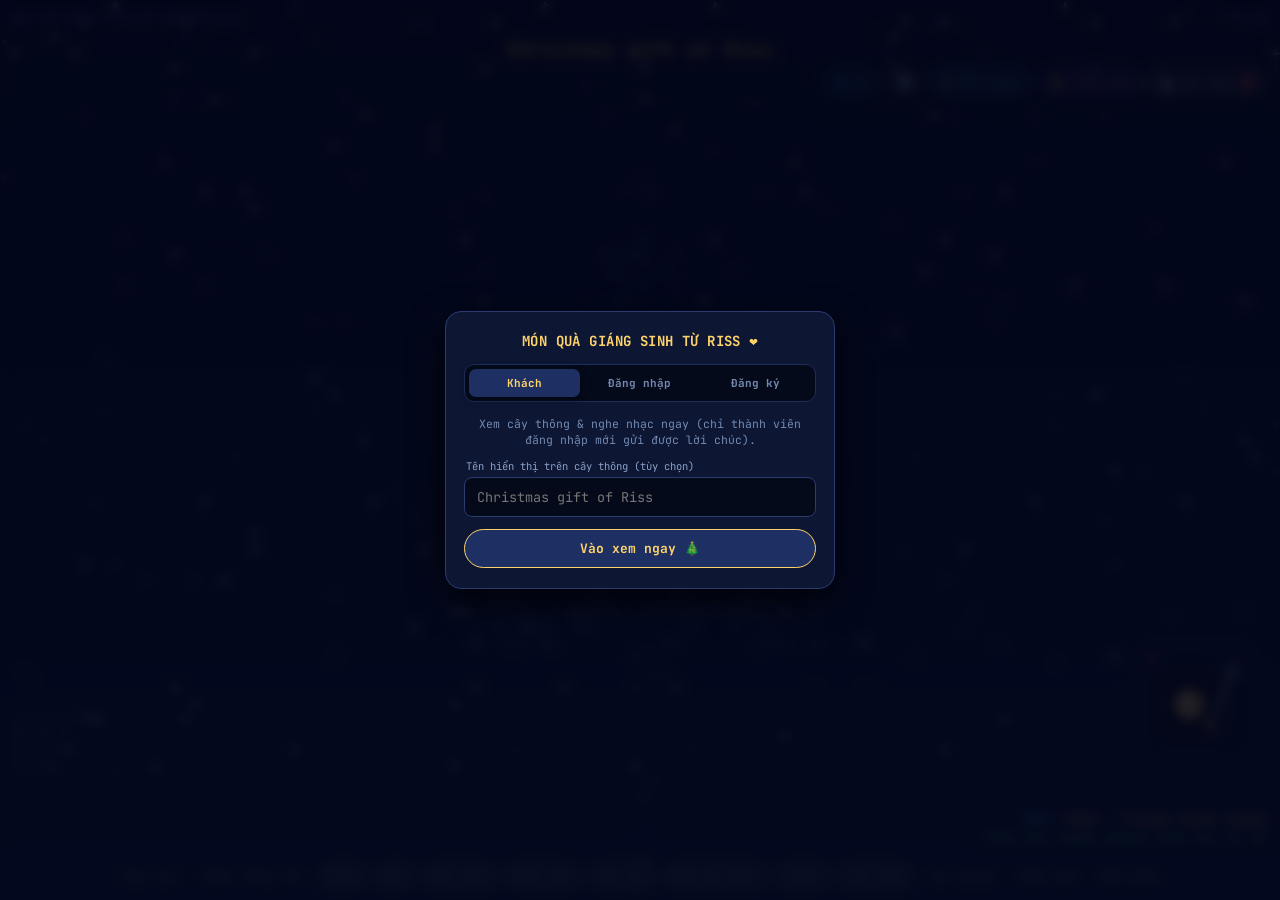
==== commit 551d677a: "Add song: XE ĐẠP (Lofi Ver)" ====
--- a/index.html
+++ b/index.html
@@ -1587,6 +1587,12 @@
           name: 'Làm Sao Để Em Tựa Vào',
           type: 'youtube',
           ytIds: ['RrXuurgEVC0']
+        },
+        {
+          id: 'yt_mwqllf93',
+          name: 'XE ĐẠP (Lofi Ver)',
+          type: 'youtube',
+          ytIds: ['3v3YYpVrEuA']
         }
       ];
 
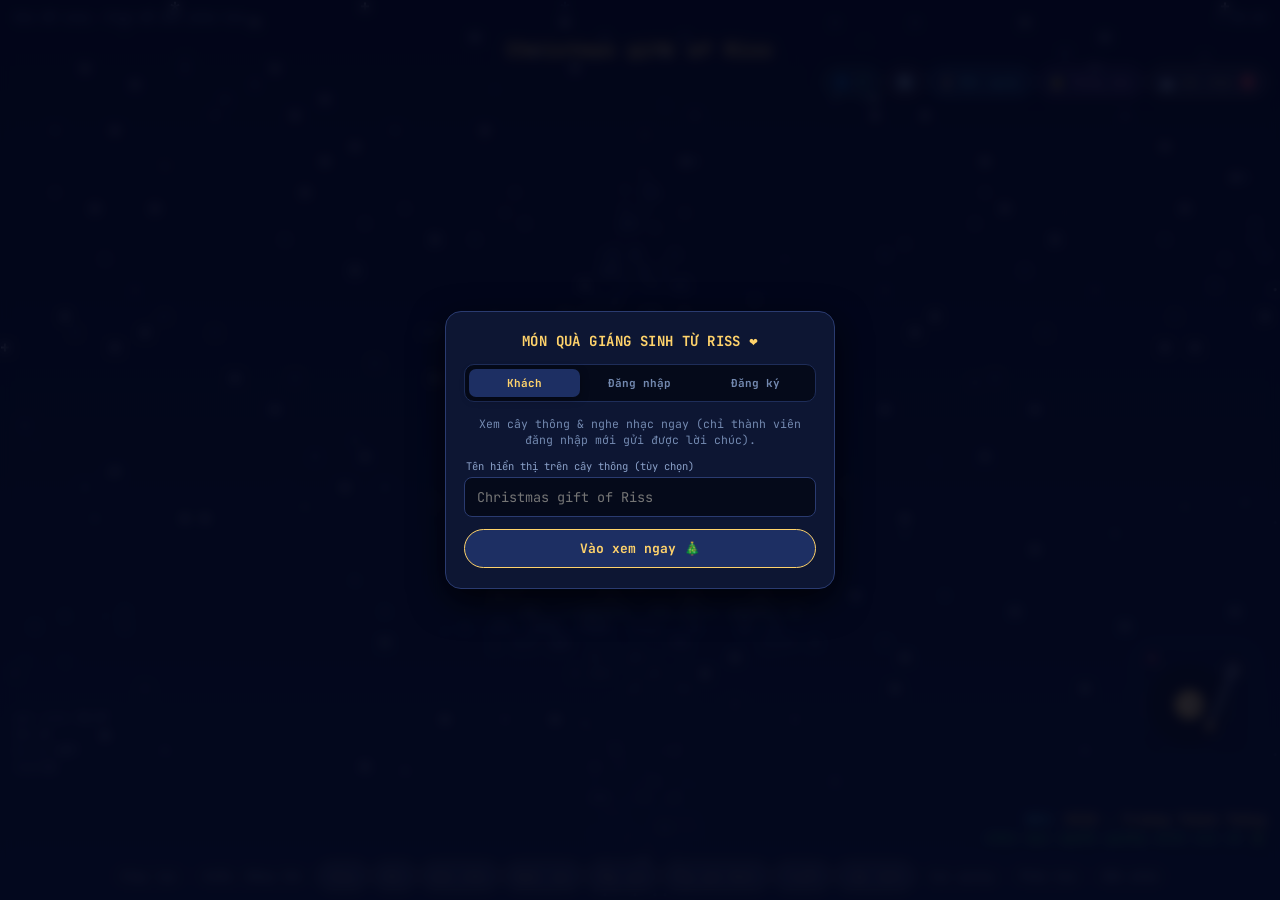
==== commit e34f56cc: "Refactor getSongColor to use a color palette" ====
--- a/index.html
+++ b/index.html
@@ -2041,7 +2041,12 @@
         getRepeatMode: () => repeatMode,
         isShuffle: () => shuffle,
         getSongIdx: () => songIdx,
-        getSongColor: () => (SONGS[songIdx] ? SONGS[songIdx].color : '#ffd36b'),
+        getSongColor: () => {
+  const palette = ['#ffd36b', '#ff5c7c', '#52f0ff', '#4ef57b', '#ff9a3c', '#b47aff', '#ff7ad9'];
+  const s = SONGS[songIdx];
+  return (s && s.color) ? s.color : palette[songIdx % palette.length];
+},
+        
         isPlaying: () => playing,
         getSongs: () => SONGS.map((s, i) => ({ index: i, name: s.name, type: s.type })),
         selectSong: (i) => {
@@ -4356,6 +4361,7 @@
         const isShuf = window.LofiXmas.isShuffle();
 
         dpSong.textContent = window.LofiXmas.getSongName() || '-';
+        dpSong.style.color = window.LofiXmas.getSongColor();
 
         if (dDict) {
           document.getElementById('dp-title').textContent = dDict.title;
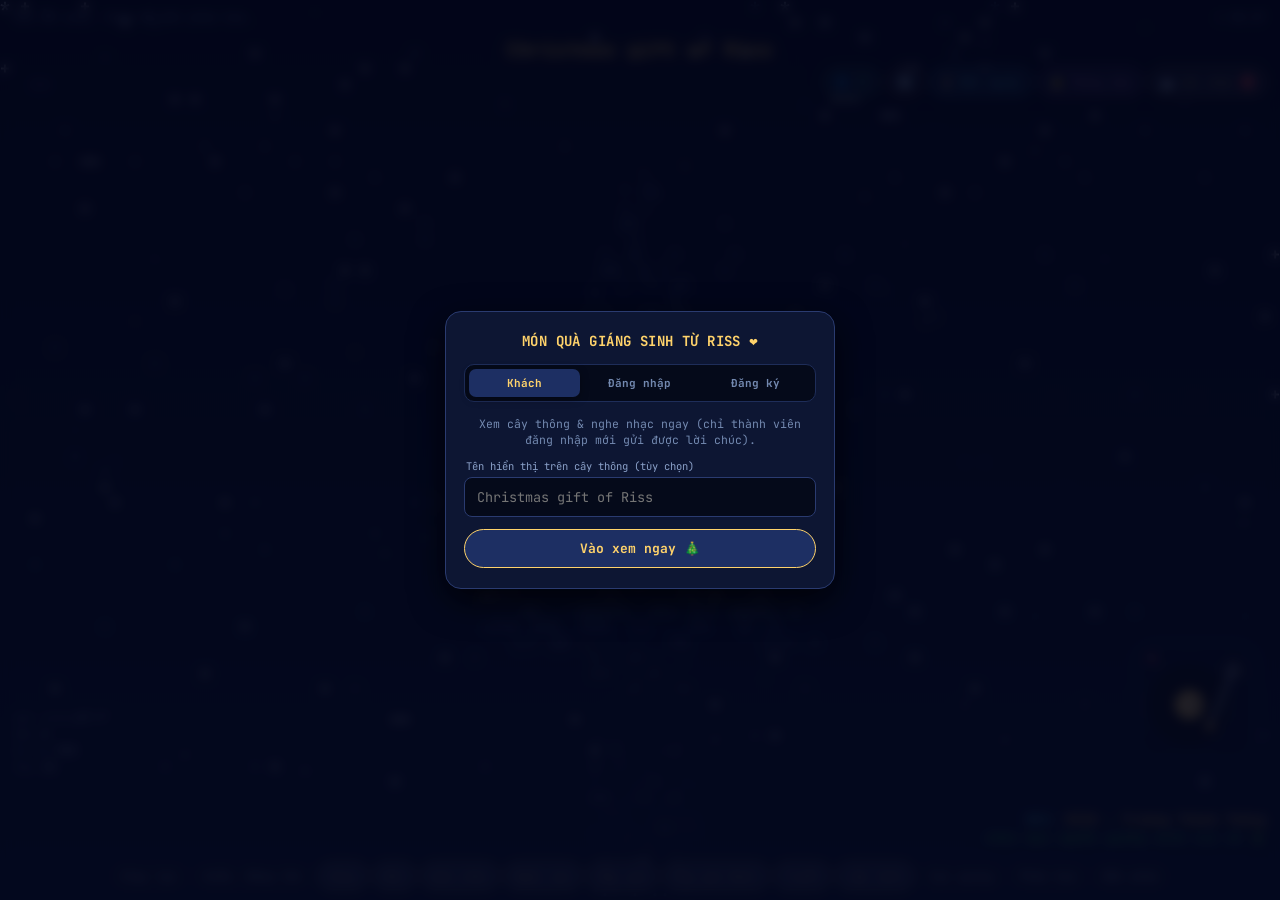
==== commit d125ee41: "Add song: Em Khác Gì Hoa" ====
--- a/index.html
+++ b/index.html
@@ -1593,6 +1593,12 @@
           name: 'XE ĐẠP (Lofi Ver)',
           type: 'youtube',
           ytIds: ['3v3YYpVrEuA']
+        },
+        {
+          id: 'yt_mwqmeufm',
+          name: 'Em Khác Gì Hoa',
+          type: 'youtube',
+          ytIds: ['nAcYWVjjJr0']
         }
       ];
 
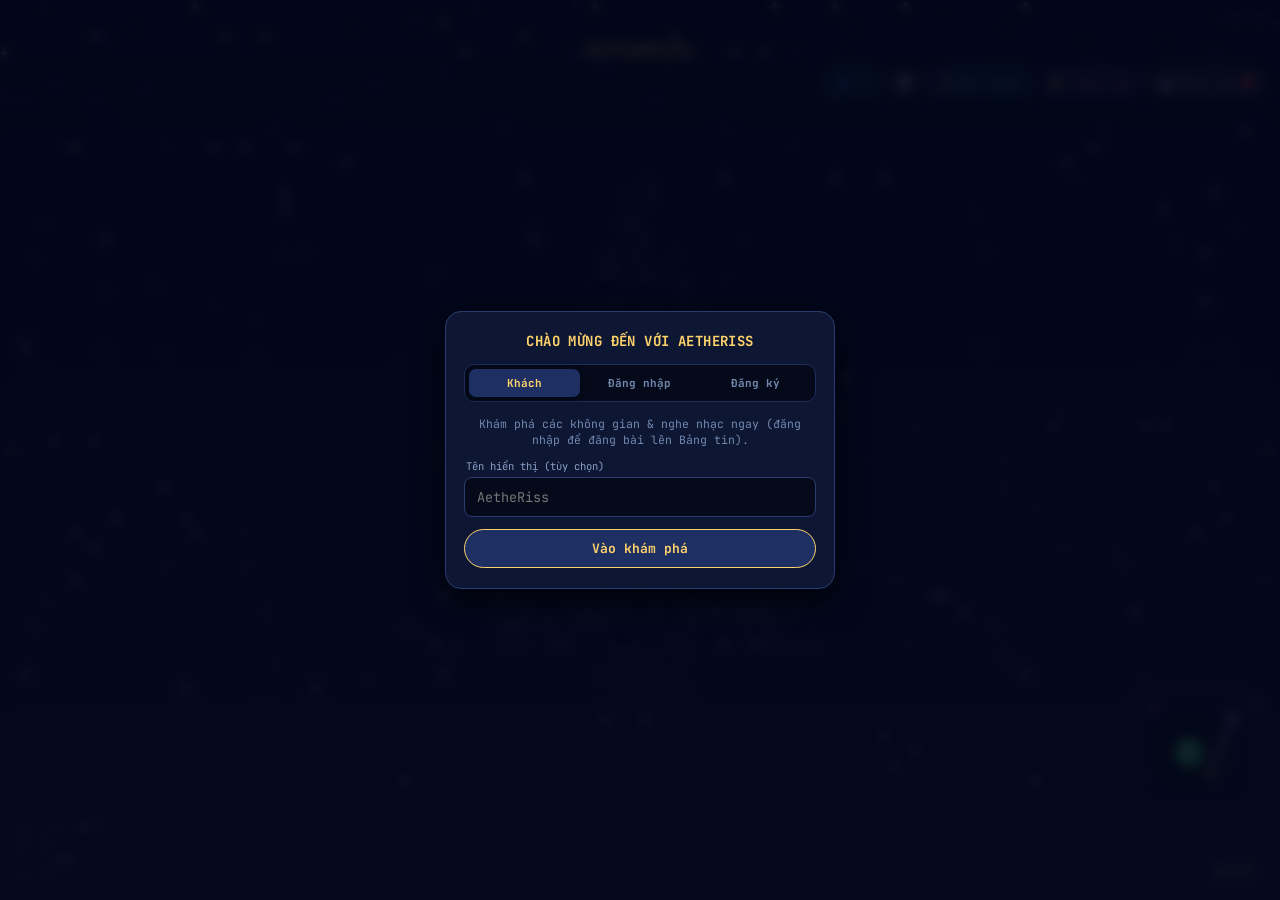
==== commit 5c335bd9: "Gop lich su: trang thai hien tai cua du an" ====
--- a/index.html
+++ b/index.html
@@ -2,1270 +2,43 @@
 <html lang="vi">
 <head>
   <meta charset="utf-8">
-  <meta name="viewport" content="width=device-width, initial-scale=1, viewport-fit=cover">
-  <title>Christmas gift of Riss</title>
+  <meta name="viewport" content="width=device-width, initial-scale=1, minimum-scale=1, maximum-scale=1, user-scalable=no, viewport-fit=cover, interactive-widget=resizes-visual">
+  <title>AetheRiss</title>
+  <meta name="description" content="AetheRiss - mạng xã hội đa không gian của Riss">
+  <meta name="theme-color" content="#050a1a">
+  <meta name="apple-mobile-web-app-capable" content="yes">
+  <meta name="apple-mobile-web-app-title" content="AetheRiss">
+  <meta property="og:title" content="AetheRiss">
+  <meta property="og:description" content="Mạng xã hội đa không gian của Riss">
+  <link rel="icon" type="image/svg+xml" href="data:image/svg+xml,%3Csvg xmlns='http://www.w3.org/2000/svg' viewBox='0 0 64 64'%3E%3Crect width='64' height='64' rx='16' fill='%230b1528'/%3E%3Crect x='27' y='48' width='10' height='9' rx='2' fill='%23b45309'/%3E%3Cpolygon points='32,16 11,49 53,49' fill='%23059669'/%3E%3Cpolygon points='32,13 15,38 49,38' fill='%2310b981'/%3E%3Cpolygon points='32,10 20,27 44,27' fill='%2334d399'/%3E%3Cpolygon points='32,3 34.8,9.2 41.5,9.8 36.4,14.2 37.9,20.8 32,17.2 26.1,20.8 27.6,14.2 22.5,9.8 29.2,9.2' fill='%23fbbf24'/%3E%3Ccircle cx='25' cy='33' r='2.8' fill='%23ef4444'/%3E%3Ccircle cx='39' cy='42' r='3' fill='%23ef4444'/%3E%3Ccircle cx='23' cy='44' r='2.5' fill='%23fde047'/%3E%3Ccircle cx='38' cy='25' r='2.2' fill='%23fde047'/%3E%3C/svg%3E">
   <link href="https://fonts.googleapis.com/css2?family=JetBrains+Mono:wght@400;700&display=swap" rel="stylesheet">
-  <style>
-    /* ===================================================================== */
-    /* 1. BIẾN MÀU CHỦ ĐẠO & THIẾT LẬP TOÀN TRANG                            */
-    /* ===================================================================== */
-    :root {
-      --bg: #050a1a;
-      --fg: #cfe3ff;
-      --dim: #7389b0;
-      --gold: #ffd36b;
-      --top-note: #8aa6d6;
-      color-scheme: dark;
-      box-sizing: border-box;
-    }
-
-    *, *::before, *::after {
-      box-sizing: inherit;
-    }
-
-    html, body {
-      height: 100%;
-      height: 100dvh;
-      margin: 0;
-      background: var(--bg);
-      overflow: hidden;
-    }
-
-    body {
-      font-family: "JetBrains Mono", ui-monospace, Menlo, Consolas, "PingFang SC", "Microsoft YaHei", monospace;
-      color: var(--fg);
-    }
-
-    /* Canvas hiển thị cây thông 3D ASCII toàn màn hình */
-    #c {
-      position: fixed;
-      inset: 0;
-      width: 100%;
-      height: 100%;
-      display: block;
-      touch-action: none;
-      cursor: grab;
-      z-index: 1;
-      -webkit-user-select: none;
-      user-select: none;
-    }
-
-    /* Trình phát YouTube ẩn hợp lệ theo chuẩn chống chặn của trình duyệt (>= 200x200px) */
-    #yt-hidden-wrap {
-      position: fixed;
-      width: 220px;
-      height: 220px;
-      left: 0;
-      bottom: 0;
-      opacity: 0.001;
-      pointer-events: none;
-      z-index: -1;
-      overflow: hidden;
-    }
-
-    /* Chú thích góc trên bên trái & bên phải (đồng bộ màu & kích thước chữ) */
-    #hint, #tt {
-      position: fixed;
-      top: calc(env(safe-area-inset-top, 0px) + 10px);
-      font-size: 11px;
-      line-height: 1.4;
-      color: var(--top-note);
-      pointer-events: none;
-      z-index: 10;
-    }
-
-    #hint {
-      left: max(14px, env(safe-area-inset-left, 0px) + 10px);
-      text-align: left;
-    }
-
-    #tt {
-      right: max(14px, env(safe-area-inset-right, 0px) + 10px);
-      text-align: right;
-      font-variant-numeric: tabular-nums;
-    }
-
-    /* Tên hiển thị người dùng / tiêu đề chính giữa phía trên */
-    #name {
-      position: fixed;
-      left: 50%;
-      transform: translateX(-50%);
-      top: calc(env(safe-area-inset-top, 0px) + 34px);
-      text-align: center;
-      font-size: clamp(14px, 4.5vw, 18px);
-      font-weight: 700;
-      letter-spacing: 0.06em;
-      color: var(--gold);
-      text-shadow: 0 0 10px #ffcf4a99, 0 0 22px #ffcf4a44;
-      cursor: pointer;
-      animation: nm 3.2s ease-in-out infinite;
-      white-space: nowrap;
-      max-width: 92vw;
-      overflow: hidden;
-      text-overflow: ellipsis;
-      padding: 4px 10px;
-      border-radius: 8px;
-      transition: background 0.2s;
-      z-index: 20;
-    }
-
-    #name:hover {
-      background: #101b3a88;
-    }
-
-    @keyframes nm {
-      50% {
-        text-shadow: 0 0 14px #ffcf4acc, 0 0 30px #ffcf4a66;
-      }
-    }
-
-    @media (prefers-reduced-motion: reduce) {
-      #name {
-        animation: none;
-      }
-    }
-
-    /* Bảng thông số kỹ thuật (góc xoay, số đèn, số ký tự, FPS) góc trái dưới */
-    #hud {
-      position: fixed;
-      left: max(14px, env(safe-area-inset-left, 0px) + 12px);
-      bottom: calc(env(safe-area-inset-bottom, 0px) + 125px);
-      font-size: 11px;
-      line-height: 1.5;
-      color: var(--dim);
-      pointer-events: none;
-      z-index: 10;
-    }
-
-    #hud b {
-      color: var(--fg);
-      font-weight: 400;
-    }
-
-    /* Chữ ký Dev góc phải dưới */
-    #dev-credit {
-      position: fixed;
-      right: max(14px, env(safe-area-inset-right, 0px) + 12px);
-      bottom: calc(env(safe-area-inset-bottom, 0px) + 52px);
-      font-size: 12.5px;
-      line-height: 1.5;
-      text-align: right;
-      pointer-events: none;
-      z-index: 15;
-      max-width: 340px;
-      text-shadow: 0 2px 6px rgba(3, 6, 26, 0.95);
-    }
-
-    #dev-credit .dc-role {
-      color: #52f0ff;
-      font-weight: 700;
-    }
-
-    #dev-credit .dc-name {
-      color: #ffd36b;
-      font-weight: 700;
-      text-shadow: 0 0 10px #ffd36b55, 0 2px 6px rgba(3, 6, 26, 0.95);
-    }
-
-    #dev-credit .dc-wish {
-      color: #4ef57b;
-      font-weight: 600;
-    }
-
-    /* Thanh nút bấm điều khiển hiệu ứng phía dưới */
-    #bar {
-      position: fixed;
-      left: 0;
-      right: 0;
-      bottom: calc(env(safe-area-inset-bottom, 0px) + 10px);
-      display: flex;
-      gap: 5px;
-      justify-content: center;
-      flex-wrap: wrap;
-      padding: 0 8px;
-      z-index: 10;
-    }
-
-    button {
-      font: inherit;
-      font-size: 11px;
-      color: var(--fg);
-      background: #101b3a;
-      border: 1px solid #2a3b70;
-      border-radius: 999px;
-      padding: 6px 10px;
-      cursor: pointer;
-      -webkit-tap-highlight-color: transparent;
-      touch-action: manipulation;
-    }
-
-    button[aria-pressed="true"] {
-      background: #1d2f63;
-      border-color: var(--gold);
-      color: var(--gold);
-    }
-
-    button:focus-visible {
-      outline: 2px solid var(--gold);
-      outline-offset: 2px;
-    }
-
-    /* Cụm nút chức năng góc trên bên phải (Ngôn ngữ, Tải lại, Đếm ngược, Lời chúc) */
-    #top-tools {
-      position: fixed;
-      right: max(14px, env(safe-area-inset-right, 0px) + 10px);
-      top: calc(env(safe-area-inset-top, 0px) + 68px);
-      z-index: 30;
-      display: flex;
-      align-items: center;
-      gap: 6px;
-      flex-wrap: wrap;
-      justify-content: flex-end;
-    }
-
-    .tool-btn {
-      background: #101b3ae6;
-      border: 1px solid var(--gold);
-      color: var(--gold);
-      font-weight: 700;
-      display: flex;
-      align-items: center;
-      gap: 5px;
-      box-shadow: 0 4px 16px rgba(0, 0, 0, 0.5);
-      backdrop-filter: blur(4px);
-      -webkit-backdrop-filter: blur(4px);
-      transition: transform 0.15s, background 0.2s, border-color 0.2s;
-    }
-
-    .tool-btn:hover {
-      background: #1d2f63;
-      transform: translateY(-1px);
-    }
-
-    #lang-btn {
-      border-color: #4ef57b;
-      color: #4ef57b;
-    }
-
-    #refresh-btn {
-      border-color: #ff9a3c;
-      color: #ff9a3c;
-    }
-
-    #cd-btn {
-      border-color: #52f0ff;
-      color: #52f0ff;
-    }
-
-    #cd-btn.active {
-      background: #153459;
-      box-shadow: 0 0 12px rgba(82, 240, 255, 0.35);
-    }
-
-    #mail-btn.active {
-      background: #1d2f63;
-      box-shadow: 0 0 12px rgba(255, 211, 107, 0.35);
-    }
-
-    #noti-btn {
-      border-color: #ff7ad9;
-      color: #ff7ad9;
-    }
-
-    #noti-btn.active {
-      background: #361942;
-      box-shadow: 0 0 12px rgba(255, 122, 217, 0.35);
-    }
-
-    #noti-count {
-      background: #ff3b3b;
-      color: #ffffff;
-      font-size: 9px;
-      padding: 1px 5px;
-      border-radius: 99px;
-      font-weight: 700;
-    }
-
-    #mail-count {
-      background: #ff3b3b;
-      color: #ffffff;
-      font-size: 9px;
-      padding: 1px 5px;
-      border-radius: 99px;
-    }
-
-    /* ===================================================================== */
-    /* 2. HỘP ĐẾM NGƯỢC GIÁNG SINH & HỘP THƯ LỜI CHÚC                        */
-    /* ===================================================================== */
-    #cd-box {
-      position: fixed;
-      right: max(14px, env(safe-area-inset-right, 0px) + 10px);
-      top: calc(env(safe-area-inset-top, 0px) + 104px);
-      width: min(310px, calc(100vw - 28px));
-      background: rgba(13, 22, 51, 0.94);
-      border: 1px solid #52f0ff88;
-      border-radius: 14px;
-      display: none;
-      flex-direction: column;
-      z-index: 40;
-      box-shadow: 0 12px 32px rgba(0, 0, 0, 0.75);
-      backdrop-filter: blur(8px);
-      -webkit-backdrop-filter: blur(8px);
-      overflow: hidden;
-    }
-
-    #cd-box.open {
-      display: flex;
-    }
-
-    .cd-head {
-      padding: 10px 14px;
-      border-bottom: 1px solid #2a3b70;
-      display: flex;
-      justify-content: space-between;
-      align-items: center;
-      font-size: 12px;
-      font-weight: 700;
-      color: #52f0ff;
-    }
-
-    .cd-body {
-      padding: 14px 12px 16px;
-      text-align: center;
-    }
-
-    .cd-grid {
-      display: grid;
-      grid-template-columns: repeat(4, 1fr);
-      gap: 6px;
-      margin-bottom: 10px;
-    }
-
-    .cd-cell {
-      background: #070e24;
-      border: 1px solid #1e2d59;
-      border-radius: 10px;
-      padding: 8px 4px;
-    }
-
-    .cd-num {
-      font-size: 17px;
-      font-weight: 700;
-      color: var(--gold);
-      text-shadow: 0 0 8px rgba(255, 211, 107, 0.4);
-      line-height: 1.2;
-    }
-
-    .cd-lbl {
-      font-size: 9.5px;
-      color: var(--dim);
-      margin-top: 3px;
-    }
-
-    #cd-note {
-      font-size: 11px;
-      color: #4ef57b;
-      font-weight: 600;
-    }
-
-    /* Khung Thông báo từ DEV bên phải */
-    #noti-box {
-      position: fixed;
-      right: max(14px, env(safe-area-inset-right, 0px) + 10px);
-      top: calc(env(safe-area-inset-top, 0px) + 104px);
-      width: min(355px, calc(100vw - 28px));
-      max-height: min(460px, calc(100dvh - 225px));
-      background: rgba(13, 22, 51, 0.94);
-      border: 1px solid #ff7ad988;
-      border-radius: 14px;
-      display: none;
-      flex-direction: column;
-      z-index: 40;
-      box-shadow: 0 12px 32px rgba(0, 0, 0, 0.75);
-      backdrop-filter: blur(8px);
-      -webkit-backdrop-filter: blur(8px);
-      overflow: hidden;
-    }
-
-    #noti-box.open {
-      display: flex;
-    }
-
-    .noti-head {
-      color: #ff7ad9;
-    }
-
-    #noti-list {
-      flex: 1;
-      overflow-y: auto;
-      padding: 10px 12px;
-      display: flex;
-      flex-direction: column;
-      gap: 8px;
-      font-size: 11.5px;
-    }
-
-    .noti-item {
-      background: linear-gradient(135deg, rgba(44, 20, 62, 0.45), rgba(7, 14, 36, 0.95));
-      border: 1px solid #3c2863;
-      border-left: 3px solid #ff7ad9;
-      border-radius: 9px;
-      padding: 9px 11px;
-      line-height: 1.5;
-      word-break: break-word;
-    }
-
-    .noti-item.unread {
-      border-color: #ff7ad9;
-      box-shadow: 0 0 10px rgba(255, 122, 217, 0.22);
-    }
-
-    .noti-new-badge {
-      background: rgba(255, 59, 59, 0.22);
-      border: 1px solid #ff5c7c;
-      color: #ff8fa8;
-      font-size: 8.5px;
-      font-weight: 700;
-      padding: 0 5px;
-      border-radius: 4px;
-    }
-
-    .noti-del-btn {
-      background: none;
-      border: none;
-      color: var(--dim);
-      font-size: 10px;
-      padding: 0 3px;
-      cursor: pointer;
-    }
-
-    .noti-del-btn:hover {
-      color: #ff7a8a;
-    }
-
-    #noti-input {
-      flex: 1;
-      min-width: 0;
-      min-height: 34px;
-      max-height: 120px;
-      resize: none;
-      overflow-y: auto;
-      background: #050a1a;
-      border: 1px solid #2a3b70;
-      border-radius: 8px;
-      padding: 8px 10px;
-      color: var(--fg);
-      font: inherit;
-      font-size: 11.5px;
-      line-height: 1.4;
-      outline: none;
-    }
-
-    #noti-input:focus {
-      border-color: #ff7ad9;
-    }
-
-    #noti-send {
-      background: #361942;
-      border-color: #ff7ad9;
-      color: #ff7ad9;
-      font-weight: 700;
-      padding: 8px 14px;
-      white-space: nowrap;
-      height: 34px;
-    }
-
-    /* Khung Hộp thư bên phải */
-    #mailbox {
-      position: fixed;
-      right: max(14px, env(safe-area-inset-right, 0px) + 10px);
-      top: calc(env(safe-area-inset-top, 0px) + 104px);
-      width: min(355px, calc(100vw - 28px));
-      max-height: min(500px, calc(100dvh - 225px));
-      background: rgba(13, 22, 51, 0.94);
-      border: 1px solid #2a3b70;
-      border-radius: 14px;
-      display: none;
-      flex-direction: column;
-      z-index: 40;
-      box-shadow: 0 12px 32px rgba(0, 0, 0, 0.75);
-      backdrop-filter: blur(8px);
-      -webkit-backdrop-filter: blur(8px);
-      overflow: hidden;
-    }
-
-    #mailbox.open {
-      display: flex;
-    }
-
-    .mb-head {
-      padding: 10px 14px;
-      border-bottom: 1px solid #2a3b70;
-      display: flex;
-      justify-content: space-between;
-      align-items: center;
-      font-size: 12px;
-      font-weight: 700;
-      color: var(--gold);
-    }
-
-    .mb-close {
-      background: none;
-      border: none;
-      color: var(--dim);
-      font-size: 14px;
-      padding: 2px 6px;
-    }
-
-    .mb-close:hover {
-      color: var(--fg);
-    }
-
-    #mb-list {
-      flex: 1;
-      overflow-y: auto;
-      padding: 10px 12px;
-      display: flex;
-      flex-direction: column;
-      gap: 8px;
-      font-size: 11.5px;
-    }
-
-    .mb-item {
-      background: #070e24;
-      border: 1px solid #1e2d59;
-      border-radius: 9px;
-      padding: 9px 11px;
-      line-height: 1.5;
-      word-break: break-word;
-      transition: border-color 0.2s;
-    }
-
-    .mb-item.pinned {
-      background: linear-gradient(135deg, rgba(29, 47, 99, 0.75), rgba(7, 14, 36, 0.95));
-      border-color: var(--gold);
-      box-shadow: 0 0 12px rgba(255, 211, 107, 0.16);
-    }
-
-    .mb-item.tag-gift { border-left: 3px solid #ff7ad9; }
-    .mb-item.tag-story { border-left: 3px solid #52f0ff; }
-    .mb-item.tag-wish { border-left: 3px solid #4ef57b; }
-
-    .mb-msg-text { white-space: pre-wrap; }
-
-    .mb-meta {
-      display: flex;
-      justify-content: space-between;
-      align-items: center;
-      gap: 6px;
-      color: var(--gold);
-      font-weight: 700;
-      font-size: 10px;
-      margin-bottom: 4px;
-    }
-
-    .mb-sender-wrap {
-      display: flex;
-      align-items: center;
-      gap: 5px;
-      flex-wrap: wrap;
-    }
-
-    .user-badge {
-      background: linear-gradient(135deg, rgba(255, 211, 107, 0.22), rgba(82, 240, 255, 0.18));
-      border: 1px solid #ffd36baa;
-      color: #ffd36b;
-      font-size: 9px;
-      font-weight: 700;
-      padding: 0 5px;
-      border-radius: 5px;
-      text-shadow: 0 0 6px rgba(255, 211, 107, 0.45);
-    }
-
-    .verified-tick {
-      color: #4ef57b;
-      font-size: 9.5px;
-    }
-
-    .pin-badge {
-      background: rgba(255, 211, 107, 0.16);
-      border: 1px solid var(--gold);
-      color: var(--gold);
-      font-size: 9px;
-      padding: 0 5px;
-      border-radius: 4px;
-    }
-
-    .mb-meta span.mb-time {
-      color: var(--dim);
-      font-weight: 400;
-      white-space: nowrap;
-      font-size: 9.5px;
-    }
-
-    .mb-foot {
-      display: flex;
-      justify-content: flex-end;
-      align-items: center;
-      gap: 6px;
-      margin-top: 6px;
-    }
-
-    .like-btn, .rep-toggle-btn {
-      background: rgba(16, 27, 58, 0.8);
-      border: 1px solid #2a3b70;
-      color: var(--dim);
-      font-size: 10px;
-      padding: 2px 8px;
-      border-radius: 999px;
-      display: inline-flex;
-      align-items: center;
-      gap: 4px;
-      transition: transform 0.12s, border-color 0.2s, color 0.2s;
-    }
-
-    .like-btn:hover { border-color: #ff6b8b; color: #ff8fa8; }
-    .like-btn.liked {
-      background: rgba(255, 59, 92, 0.18);
-      border-color: #ff5c7c;
-      color: #ff8fa8;
-      font-weight: 700;
-    }
-    .rep-toggle-btn:hover, .rep-toggle-btn.open { border-color: #52f0ff; color: #52f0ff; }
-    .like-btn:active, .rep-toggle-btn:active { transform: scale(0.92); }
-
-    .rep-list {
-      display: none;
-      margin-top: 8px;
-      padding-top: 8px;
-      padding-left: 9px;
-      border-top: 1px dashed #243566;
-      border-left: 2px solid #52f0ff66;
-      flex-direction: column;
-      gap: 6px;
-    }
-
-    .rep-list.open { display: flex; }
-
-    .rep-item {
-      background: rgba(12, 22, 52, 0.85);
-      border: 1px solid #1b2a54;
-      border-radius: 7px;
-      padding: 6px 8px;
-      font-size: 10.5px;
-      line-height: 1.45;
-    }
-
-    .rep-meta {
-      display: flex;
-      justify-content: space-between;
-      align-items: center;
-      gap: 6px;
-      color: #52f0ff;
-      font-weight: 700;
-      font-size: 9.5px;
-      margin-bottom: 2px;
-    }
-
-    .rep-meta-left {
-      display: flex;
-      align-items: center;
-      gap: 4px;
-      flex-wrap: wrap;
-    }
-
-    .rep-meta span.rep-time {
-      color: var(--dim);
-      font-weight: 400;
-      font-size: 9px;
-      white-space: nowrap;
-    }
-
-    .rep-empty {
-      color: var(--dim);
-      font-size: 10px;
-      font-style: italic;
-    }
-
-    .rep-write-link {
-      align-self: flex-start;
-      background: transparent;
-      border: 1px dashed #52f0ff66;
-      color: #52f0ff;
-      font-size: 10px;
-      padding: 3px 9px;
-      border-radius: 999px;
-      margin-top: 2px;
-    }
-
-    .rep-write-link:hover { background: rgba(82, 240, 255, 0.12); }
-
-    #reply-banner {
-      display: none;
-      align-items: center;
-      justify-content: space-between;
-      gap: 6px;
-      padding: 5px 10px;
-      background: #132552;
-      border-bottom: 1px solid #2a3b70;
-      color: #52f0ff;
-      font-size: 10.5px;
-    }
-
-    #reply-banner.active { display: flex; }
-
-    #reply-cancel {
-      background: none;
-      border: none;
-      color: #ff8a8a;
-      font-size: 12px;
-      padding: 0 4px;
-    }
-
-    #mb-guest-lock {
-      display: none;
-      padding: 10px 12px;
-      border-top: 1px solid #2a3b70;
-      background: #09112b;
-      align-items: center;
-      justify-content: space-between;
-      gap: 8px;
-      font-size: 10.5px;
-      color: var(--dim);
-    }
-
-    #mb-guest-lock.active { display: flex; }
-
-    #mb-guest-login-btn {
-      background: #1d2f63;
-      border-color: var(--gold);
-      color: var(--gold);
-      font-weight: 700;
-      white-space: nowrap;
-      padding: 6px 11px;
-    }
-
-    .mb-compose {
-      border-top: 1px solid #2a3b70;
-      background: #09112b;
-      display: flex;
-      flex-direction: column;
-    }
-
-    .mb-tags {
-      display: flex;
-      gap: 5px;
-      padding: 7px 8px 0;
-      overflow-x: auto;
-    }
-
-    .tag-pill {
-      font-size: 10px;
-      padding: 3px 8px;
-      border-radius: 999px;
-      background: #050a1a;
-      border: 1px solid #2a3b70;
-      color: var(--dim);
-      white-space: nowrap;
-    }
-
-    .tag-pill.active {
-      background: #1d2f63;
-      border-color: var(--gold);
-      color: var(--gold);
-      font-weight: 700;
-    }
-
-    .mb-form {
-      padding: 7px 8px 8px;
-      display: flex;
-      align-items: flex-end;
-      gap: 6px;
-    }
-
-    #mb-input {
-      flex: 1;
-      min-width: 0;
-      min-height: 34px;
-      max-height: 120px;
-      resize: none;
-      overflow-y: auto;
-      background: #050a1a;
-      border: 1px solid #2a3b70;
-      border-radius: 8px;
-      padding: 8px 10px;
-      color: var(--fg);
-      font: inherit;
-      font-size: 11.5px;
-      line-height: 1.4;
-      outline: none;
-    }
-
-    #mb-input:focus { border-color: var(--gold); }
-
-    #mb-send {
-      background: #1d2f63;
-      border-color: var(--gold);
-      color: var(--gold);
-      font-weight: 700;
-      padding: 8px 14px;
-      white-space: nowrap;
-      height: 34px;
-    }
-
-    /* ===================================================================== */
-    /* 3. MODAL 3 TÙY CHỌN (KHÁCH / ĐĂNG NHẬP / ĐĂNG KÝ) + HỒ SƠ CÁ NHÂN    */
-    /* ===================================================================== */
-    #modal {
-      position: fixed;
-      inset: 0;
-      background: rgba(3, 6, 26, 0.88);
-      backdrop-filter: blur(6px);
-      -webkit-backdrop-filter: blur(6px);
-      display: flex;
-      align-items: center;
-      justify-content: center;
-      z-index: 99999;
-      padding: 16px;
-    }
-
-    .modal-box {
-      background: #0d1633;
-      border: 1px solid #2a3b70;
-      border-radius: 16px;
-      padding: 20px 18px;
-      width: 100%;
-      max-width: 390px;
-      text-align: center;
-      box-shadow: 0 12px 34px rgba(0, 0, 0, 0.7);
-      position: relative;
-    }
-
-    .modal-box h3 {
-      margin: 0 0 12px;
-      color: var(--gold);
-      font-size: 14px;
-      letter-spacing: 0.03em;
-      line-height: 1.4;
-    }
-
-    .auth-tabs {
-      display: grid;
-      grid-template-columns: repeat(3, 1fr);
-      gap: 4px;
-      background: #050a1a;
-      border: 1px solid #1e2d59;
-      border-radius: 10px;
-      padding: 4px;
-      margin-bottom: 14px;
-    }
-
-    .auth-tab {
-      background: transparent;
-      border: none;
-      border-radius: 7px;
-      color: var(--dim);
-      font-size: 11px;
-      font-weight: 700;
-      padding: 7px 4px;
-      transition: background 0.15s, color 0.15s;
-    }
-
-    .auth-tab.active {
-      background: #1d2f63;
-      color: var(--gold);
-      box-shadow: 0 2px 8px rgba(0, 0, 0, 0.35);
-    }
-
-    .auth-pane {
-      display: none;
-      flex-direction: column;
-      gap: 10px;
-    }
-
-    .auth-pane.active {
-      display: flex;
-    }
-
-    .auth-desc {
-      margin: 0;
-      color: var(--dim);
-      font-size: 11.5px;
-      line-height: 1.45;
-    }
-
-    .auth-field {
-      display: flex;
-      flex-direction: column;
-      text-align: left;
-      gap: 4px;
-    }
-
-    .auth-field label {
-      font-size: 10.5px;
-      color: #8aa0c8;
-      padding-left: 2px;
-    }
-
-    .auth-input {
-      width: 100%;
-      background: #050a1a;
-      border: 1px solid #2a3b70;
-      border-radius: 8px;
-      padding: 10px 12px;
-      color: var(--fg);
-      font: inherit;
-      font-size: 13.5px;
-      outline: none;
-    }
-
-    .auth-input:focus {
-      border-color: var(--gold);
-      box-shadow: 0 0 10px #ffd36b28;
-    }
-
-    #ip-suggest-box {
-      display: none;
-      flex-direction: column;
-      gap: 5px;
-      background: rgba(82, 240, 255, 0.06);
-      border: 1px dashed #52f0ff66;
-      border-radius: 8px;
-      padding: 7px 9px;
-      text-align: left;
-    }
-
-    #ip-suggest-box.active {
-      display: flex;
-    }
-
-    .ip-suggest-title {
-      font-size: 10px;
-      color: #52f0ff;
-      font-weight: 700;
-    }
-
-    .ip-suggest-chips {
-      display: flex;
-      flex-wrap: wrap;
-      gap: 5px;
-    }
-
-    .ip-chip {
-      background: #101b3a;
-      border: 1px solid #52f0ff88;
-      color: #eaf4ff;
-      font-size: 10.5px;
-      padding: 3px 9px;
-      border-radius: 999px;
-    }
-
-    .ip-chip:hover {
-      background: #1d2f63;
-      border-color: var(--gold);
-      color: var(--gold);
-    }
-
-    .auth-error {
-      display: none;
-      color: #ff7a8a;
-      background: rgba(255, 59, 92, 0.12);
-      border: 1px solid #ff5c7c66;
-      border-radius: 8px;
-      padding: 7px 10px;
-      font-size: 11px;
-      line-height: 1.4;
-    }
-
-    .auth-error.active {
-      display: block;
-    }
-
-    .auth-submit {
-      background: #1d2f63;
-      border: 1px solid var(--gold);
-      color: var(--gold);
-      font-weight: 700;
-      font-size: 13px;
-      padding: 10px 20px;
-      margin-top: 2px;
-      cursor: pointer;
-    }
-
-    .auth-submit:hover { background: #263d80; }
-    .auth-submit:disabled { opacity: 0.6; cursor: wait; }
-
-    #profile-pane {
-      display: none;
-      flex-direction: column;
-      gap: 10px;
-    }
-
-    #profile-pane.active {
-      display: flex;
-    }
-
-    .profile-card {
-      background: #070e24;
-      border: 1px solid #1e2d59;
-      border-radius: 10px;
-      padding: 10px 12px;
-      font-size: 11.5px;
-      line-height: 1.6;
-    }
-
-    .profile-actions {
-      display: flex;
-      gap: 8px;
-      justify-content: center;
-      margin-top: 4px;
-    }
-
-    .btn-danger {
-      background: rgba(255, 59, 92, 0.16);
-      border-color: #ff5c7c;
-      color: #ff8fa8;
-      font-weight: 700;
-      padding: 9px 14px;
-    }
-
-    .btn-ghost {
-      background: #101b3a;
-      border-color: #2a3b70;
-      color: var(--dim);
-      padding: 9px 14px;
-    }
-
-    /* ===================================================================== */
-    /* 4. MÁY ĐĨA THAN HI-FI & BẢNG TÙY CHỌN NHẠC                            */
-    /* ===================================================================== */
-    #deck-canvas {
-      position: fixed;
-      right: max(18px, env(safe-area-inset-right, 0px) + 14px);
-      bottom: calc(env(safe-area-inset-bottom, 0px) + 132px);
-      width: 132px;
-      height: 132px;
-      z-index: 16;
-      opacity: 0;
-      pointer-events: none;
-      cursor: pointer;
-      touch-action: manipulation;
-      -webkit-tap-highlight-color: transparent;
-      transition: opacity 0.9s ease, transform 0.2s ease;
-    }
-    #deck-canvas.show { opacity: 1; pointer-events: auto; }
-    #deck-canvas:hover { transform: scale(1.04); }
-    #deck-canvas:active { transform: scale(0.97); }
-    #deck-canvas:focus-visible { outline: 2px solid var(--gold); outline-offset: 2px; border-radius: 14px; }
-
-    #deck-panel {
-      position: fixed;
-      right: max(18px, env(safe-area-inset-right, 0px) + 14px);
-      bottom: calc(env(safe-area-inset-bottom, 0px) + 272px);
-      z-index: 60;
-      display: none;
-      flex-direction: column;
-      gap: 9px;
-      width: min(315px, calc(100vw - 24px));
-      max-height: calc(100dvh - env(safe-area-inset-top, 0px) - env(safe-area-inset-bottom, 0px) - 300px);
-      background: rgba(13, 22, 51, 0.96);
-      border: 1px solid #ffd36b77;
-      border-radius: 14px;
-      padding: 12px;
-      box-shadow: 0 14px 36px rgba(0, 0, 0, 0.82);
-      backdrop-filter: blur(10px);
-      -webkit-backdrop-filter: blur(10px);
-      overflow: hidden;
-    }
-    #deck-panel.open { display: flex; }
-
-    .dp-head {
-      display: flex;
-      justify-content: space-between;
-      align-items: center;
-      font-size: 12px;
-      font-weight: 700;
-      color: var(--gold);
-      flex-shrink: 0;
-    }
-    .dp-x { background: none; border: none; color: var(--dim); font-size: 14px; padding: 2px 6px; }
-    .dp-x:hover { color: var(--fg); }
-
-    .dp-now {
-      background: #070e24;
-      border: 1px solid #1e2d59;
-      border-radius: 10px;
-      padding: 8px 10px;
-      min-width: 0;
-      flex-shrink: 0;
-    }
-    .dp-label { font-size: 9.5px; color: var(--dim); margin-bottom: 3px; }
-    .dp-song {
-      font-size: 12.5px;
-      font-weight: 700;
-      color: #4ef57b;
-      white-space: nowrap;
-      overflow: hidden;
-      text-overflow: ellipsis;
-    }
-
-    .dp-actions {
-      display: flex;
-      gap: 6px;
-      flex-shrink: 0;
-    }
-    .dp-btn {
-      flex: 1;
-      font-size: 11px;
-      font-weight: 700;
-      padding: 8px 6px;
-      border-radius: 10px;
-      border: 1px solid var(--gold);
-      background: #1d2f63;
-      color: var(--gold);
-      white-space: nowrap;
-      overflow: hidden;
-      text-overflow: ellipsis;
-    }
-    .dp-btn:hover { background: #263d80; }
-    .dp-btn.alt { border-color: #52f0ff; color: #52f0ff; background: #101b3a; }
-    .dp-btn.alt:hover, .dp-btn.alt[aria-pressed="true"] { background: #153459; box-shadow: 0 0 10px rgba(82, 240, 255, 0.25); }
-
-    .dp-modes {
-      display: grid;
-      grid-template-columns: 1fr 1fr;
-      gap: 6px;
-      flex-shrink: 0;
-    }
-    .dp-mode-btn {
-      font-size: 10.5px;
-      font-weight: 600;
-      padding: 6px 8px;
-      border-radius: 8px;
-      border: 1px solid #2a3b70;
-      background: #09112b;
-      color: var(--dim);
-      white-space: nowrap;
-      overflow: hidden;
-      text-overflow: ellipsis;
-    }
-    .dp-mode-btn:hover { border-color: #52f0ff; color: var(--fg); }
-    .dp-mode-btn.active {
-      background: #162b5c;
-      border-color: #4ef57b;
-      color: #4ef57b;
-      font-weight: 700;
-    }
-
-    .dp-list {
-      display: none;
-      flex-direction: column;
-      gap: 5px;
-      overflow-y: auto;
-      min-height: 0;
-      max-height: 175px;
-      padding-right: 2px;
-      flex: 1;
-    }
-    .dp-list.open { display: flex; }
-    .dp-pick { font-size: 10px; color: var(--dim); margin: 2px 0 0; flex-shrink: 0; }
-    .dp-item {
-      width: 100%;
-      text-align: left;
-      font-size: 11px;
-      border-radius: 8px;
-      padding: 7px 10px;
-      background: #070e24;
-      border: 1px solid #1e2d59;
-      color: var(--fg);
-      white-space: nowrap;
-      overflow: hidden;
-      text-overflow: ellipsis;
-      flex-shrink: 0;
-    }
-    .dp-item:hover { border-color: #52f0ff; }
-    .dp-item.active { border-color: var(--gold); color: var(--gold); font-weight: 700; }
-
-    /* ===================================================================== */
-    /* 5. TỐI ƯU GIAO DIỆN MOBILE (<= 640PX)                                 */
-    /* ===================================================================== */
-    @media (max-width: 640px) {
-      #hint, #tt {
-        font-size: 10px;
-        top: calc(env(safe-area-inset-top, 0px) + 8px);
-      }
-      #hint {
-        max-width: calc(100vw - 95px);
-      }
-      #name {
-        top: calc(env(safe-area-inset-top, 0px) + 34px);
-      }
-      #hud {
-        font-size: 9.5px;
-        bottom: calc(env(safe-area-inset-bottom, 0px) + 98px);
-      }
-      #dev-credit {
-        font-size: 10px;
-        bottom: calc(env(safe-area-inset-bottom, 0px) + 98px);
-        max-width: 215px;
-      }
-      button {
-        font-size: 10px;
-        padding: 5px 8px;
-      }
-      #top-tools {
-        top: calc(env(safe-area-inset-top, 0px) + 64px);
-        gap: 4px;
-      }
-      .tool-btn {
-        padding: 5px 8px;
-      }
-      #cd-box, #noti-box, #mailbox {
-        top: calc(env(safe-area-inset-top, 0px) + 98px);
-      }
-      #noti-box, #mailbox {
-        max-height: calc(100dvh - 220px);
-      }
-
-      /* Máy đĩa than nhỏ gọn bên phải, phía trên chữ ký Dev */
-      #deck-canvas {
-        right: max(10px, env(safe-area-inset-right, 0px) + 8px);
-        bottom: calc(env(safe-area-inset-bottom, 0px) + 136px);
-        width: 86px;
-        height: 86px;
-      }
-
-      /* Bảng điều khiển nhạc căn giữa an toàn trên Mobile, không bao giờ bị che top/bottom */
-      #deck-panel {
-        left: 50%;
-        right: auto;
-        top: 50%;
-        bottom: auto;
-        transform: translate(-50%, -50%);
-        width: min(330px, calc(100vw - 24px));
-        max-height: calc(100dvh - env(safe-area-inset-top, 0px) - env(safe-area-inset-bottom, 0px) - 110px);
-        padding: 11px;
-      }
-      .dp-list {
-        max-height: 150px;
-      }
-    }
-  </style>
+  <!-- CSS: thứ tự nạp = thứ tự cascade ban đầu (KHÔNG đổi thứ tự các dòng link) -->
+  <link rel="stylesheet" href="css/base.css?v=1">
+  <link rel="stylesheet" href="css/top-tools.css?v=1">
+  <link rel="stylesheet" href="css/mailbox.css?v=1">
+  <link rel="stylesheet" href="css/auth.css?v=1">
+  <link rel="stylesheet" href="css/turntable.css?v=1">
+  <link rel="stylesheet" href="css/responsive.css?v=1">
+  <link rel="stylesheet" href="css/control-panel.css?v=1">
+  <link rel="stylesheet" href="css/spaces/space1.css?v=1">
+  <link rel="stylesheet" href="css/marquee.css?v=1">
+  <link rel="stylesheet" href="css/turntable-controls.css?v=1">
+  <link rel="stylesheet" href="css/touch-inputs.css?v=1">
+  <link rel="stylesheet" href="css/spaces/space2.css?v=1">
+  <link rel="stylesheet" href="css/spaces/space3.css?v=1">
+  <link rel="stylesheet" href="css/spaces/space4.css?v=1">
+  <link rel="stylesheet" href="css/core.css?v=1">
 </head>
 <body>
   <!-- Vùng vẽ cây thông 3D ASCII -->
-  <canvas id="c"></canvas>
-
-  <!-- Container ẩn cho YouTube IFrame API -->
-  <div id="yt-hidden-wrap"><div id="yt-player"></div></div>
+  <canvas id="c" class="space1-only"></canvas>
 
   <!-- Thanh thông tin phía trên -->
-  <div id="name" title="Nhấn để quản lý tài khoản / đổi tên">Christmas gift of Riss</div>
-  <div id="hint">Kéo để xoay. Chạm để bắn pháo hoa.</div>
-  <div id="tt">t 00.00</div>
+  <div id="name" title="Nhấn để quản lý tài khoản / đổi tên">AetheRiss</div>
+  <div id="tt" class="space1-only">t 00.00</div>
 
   <!-- Thông số kỹ thuật góc trái -->
-  <div id="hud">
+  <div id="hud" class="space1-only">
     <div><span id="lbl-rot">góc xoay</span> <b id="hr">0</b>&deg;</div>
     <div><span id="lbl-lights">đèn</span> <b id="hl">0</b></div>
     <div><span id="lbl-chars">ký tự</span> <b id="hc">0</b></div>
@@ -1273,13 +46,37 @@
   </div>
 
   <!-- Chữ ký Dev góc phải dưới -->
-  <div id="dev-credit">
+  <div id="dev-credit" hidden><!-- thay bằng pill chữ ký (js/core/signature.js); giữ phần tử để i18n không lỗi -->
     <span class="dc-role">DEV:</span> <span class="dc-name">RISS - Trương Thành Thông</span><br>
     <span class="dc-wish" id="dc-wish-text">chúc mọi người giáng sinh vui vẻ 🎄</span>
   </div>
 
-  <!-- Thanh nút bấm điều khiển phía dưới (tự động tạo bằng JS) -->
-  <div id="bar"></div>
+  <!-- Bóng nói của ông già Noel -->
+  <button type="button" id="qa-btn" class="space1-only">Hỏi đáp 🎅</button>
+  <div id="qa-box" class="space1-only" role="dialog" aria-labelledby="qa-title">
+    <div class="qa-head">
+      <span id="qa-title">🎅 Hỏi đáp với ông già Noel</span>
+      <button type="button" class="dp-x" id="qa-close" aria-label="Close">✕</button>
+    </div>
+    <div id="qa-log" aria-live="polite"></div>
+    <div id="qa-chips"></div>
+    <form id="qa-form" autocomplete="off">
+      <input type="text" id="qa-input" maxlength="200" placeholder="Hỏi ông già Noel…">
+      <button type="submit" id="qa-send">Gửi</button>
+    </form>
+    <div id="qa-note"></div>
+  </div>
+  <div id="santa-bubble" class="space1-only" aria-live="polite"><span id="sb-text"></span></div>
+
+  <!-- Nút nhỏ "Bảng điều khiển" (đặt dưới chữ MERRY CHRISTMAS) + bảng chứa các nút hiệu ứng (tạo bằng JS) -->
+  <button id="ctl-btn" class="space1-only" type="button" aria-haspopup="dialog" aria-expanded="false" aria-controls="ctl-panel"><span aria-hidden="true">⚙️</span><span id="ctl-btn-txt">Bảng điều khiển</span></button>
+  <div id="ctl-panel" class="space1-only" role="dialog" aria-labelledby="ctl-title">
+    <div class="cp-head">
+      <span id="ctl-title">⚙️ Bảng điều khiển</span>
+      <button type="button" class="dp-x" id="ctl-close" aria-label="Close">✕</button>
+    </div>
+    <div id="bar"></div>
+  </div>
 
   <!-- Cụm nút chức năng góc trên bên phải -->
   <div id="top-tools">
@@ -1287,7 +84,7 @@
     <button id="refresh-btn" class="tool-btn" type="button" title="Làm mới trang / Reload / 刷新页面">🔄</button>
     <button id="cd-btn" class="tool-btn" type="button">⏳ <span id="cd-btn-txt">Đếm ngược</span></button>
     <button id="noti-btn" class="tool-btn" type="button">🔔 <span id="noti-btn-txt">Thông báo</span> <span id="noti-count" style="display:none">0</span></button>
-    <button id="mail-btn" class="tool-btn" type="button">📩 <span id="mail-btn-txt">Lời chúc</span> <span id="mail-count">0</span></button>
+    <button id="mail-btn" class="tool-btn" type="button">📩 <span id="mail-btn-txt">Bảng tin</span> <span id="mail-count">0</span></button>
   </div>
 
   <!-- Hộp Đếm ngược Giáng Sinh -->
@@ -1337,19 +134,19 @@
     </div>
   </div>
 
-  <!-- Hộp thư lời chúc -->
+  <!-- Bảng tin (Newsfeed) -->
   <div id="mailbox">
     <div class="mb-head">
-      <span id="mb-title">🎄 Hộp thư Giáng Sinh</span>
+      <span id="mb-title">📰 Bảng tin</span>
       <button type="button" class="mb-close" id="mb-close">✕</button>
     </div>
     <div id="mb-list">
-      <div style="color:var(--dim);text-align:center;padding:16px 0">Đang tải lời chúc...</div>
+      <div style="color:var(--dim);text-align:center;padding:16px 0">Đang tải bảng tin...</div>
     </div>
 
     <!-- Thanh khóa dành cho Khách truy cập -->
     <div id="mb-guest-lock">
-      <span id="mb-lock-text">🔒 Chỉ thành viên đăng nhập mới gửi được lời chúc & thả tim.</span>
+      <span id="mb-lock-text">🔒 Chỉ thành viên đăng nhập mới đăng bài & thả tim được.</span>
       <button type="button" id="mb-guest-login-btn">Đăng nhập</button>
     </div>
 
@@ -1359,13 +156,8 @@
         <span id="reply-banner-text">↳ Đang trả lời...</span>
         <button type="button" id="reply-cancel" title="Hủy trả lời">✕</button>
       </div>
-      <div class="mb-tags" id="mb-tags">
-        <button type="button" class="tag-pill active" data-tag="wish" id="tag-wish">🎅 Lời chúc</button>
-        <button type="button" class="tag-pill" data-tag="gift" id="tag-gift">🎁 Đòi quà Riss</button>
-        <button type="button" class="tag-pill" data-tag="story" id="tag-story">❄️ Tâm sự</button>
-      </div>
       <form class="mb-form" id="mb-form">
-        <textarea id="mb-input" rows="1" placeholder="Viết thư chúc Giáng Sinh... (Shift+Enter xuống dòng)"></textarea>
+        <textarea id="mb-input" rows="1" placeholder="Chia sẻ lên Bảng tin... (Shift+Enter xuống dòng)"></textarea>
         <button type="submit" id="mb-send">Gửi</button>
       </form>
     </div>
@@ -1374,7 +166,7 @@
   <!-- Modal 3 Tùy chọn: Khách truy cập / Đăng nhập / Đăng ký + Hồ sơ -->
   <div id="modal">
     <div class="modal-box">
-      <h3 id="modal-title">MÓN QUÀ GIÁNG SINH TỪ RISS ❤️</h3>
+      <h3 id="modal-title">CHÀO MỪNG ĐẾN VỚI AETHERISS</h3>
 
       <div class="auth-tabs" id="auth-tabs">
         <button type="button" class="auth-tab active" data-tab="guest" id="tab-guest">Khách</button>
@@ -1386,12 +178,12 @@
 
       <!-- TAB 1: KHÁCH TRUY CẬP -->
       <form class="auth-pane active" id="pane-guest">
-        <p class="auth-desc" id="guest-desc">Xem cây thông & nghe nhạc ngay (chỉ thành viên đăng nhập mới gửi được lời chúc).</p>
-        <div class="auth-field">
-          <label for="guest-name-input" id="lbl-guest-name">Tên hiển thị trên cây thông (tùy chọn)</label>
-          <input type="text" class="auth-input" id="guest-name-input" placeholder="Christmas gift of Riss" autocomplete="off">
-        </div>
-        <button type="submit" class="auth-submit" id="btn-guest-go">Vào xem ngay 🎄</button>
+        <p class="auth-desc" id="guest-desc">Khám phá các không gian & nghe nhạc ngay (đăng nhập để đăng bài lên Bảng tin).</p>
+        <div class="auth-field">
+          <label for="guest-name-input" id="lbl-guest-name">Tên hiển thị (tùy chọn)</label>
+          <input type="text" class="auth-input" id="guest-name-input" placeholder="AetheRiss" autocomplete="off">
+        </div>
+        <button type="submit" class="auth-submit" id="btn-guest-go">Vào khám phá</button>
       </form>
 
       <!-- TAB 2: ĐĂNG NHẬP -->
@@ -1410,7 +202,7 @@
       <!-- TAB 3: ĐĂNG KÝ + NHẬN LẠI LỜI CHÚC CŨ -->
       <form class="auth-pane" id="pane-register">
         <div id="ip-suggest-box">
-          <div class="ip-suggest-title" id="ip-suggest-title">✨ Tìm thấy lời chúc cũ từ mạng của bạn (chạm để nhận lại):</div>
+          <div class="ip-suggest-title" id="ip-suggest-title">✨ Tìm thấy bài viết cũ từ mạng của bạn (chạm để nhận lại):</div>
           <div class="ip-suggest-chips" id="ip-suggest-chips"></div>
         </div>
         <div class="auth-field">
@@ -1425,7 +217,7 @@
           <label for="reg-pass" id="lbl-reg-pass">Mật khẩu (tối thiểu 4 ký tự)</label>
           <input type="password" class="auth-input" id="reg-pass" placeholder="••••••" autocomplete="new-password">
         </div>
-        <button type="submit" class="auth-submit" id="btn-register-go">Tạo tài khoản & Nhận quà</button>
+        <button type="submit" class="auth-submit" id="btn-register-go">Tạo tài khoản</button>
       </form>
 
       <!-- HỒ SƠ KHI ĐÃ ĐĂNG NHẬP -->
@@ -1454,3092 +246,124 @@
     </div>
     <div class="dp-now">
       <div class="dp-label" id="dp-now-label">Đang phát</div>
-      <div class="dp-song" id="dp-song">-</div>
+      <div class="dp-song mq-auto" id="dp-song">-</div>
+      <div class="dp-seek">
+        <span id="dp-time-cur">0:00</span>
+        <input type="range" class="dp-range" id="dp-seek" min="0" max="1000" step="1" value="0" disabled aria-label="Seek">
+        <span id="dp-time-dur">--:--</span>
+      </div>
     </div>
     <div class="dp-actions">
-      <button type="button" class="dp-btn" id="dp-toggle">▶ Phát nhạc</button>
-      <button type="button" class="dp-btn alt" id="dp-next">⏭ Bài tiếp</button>
-      <button type="button" class="dp-btn alt" id="dp-change" aria-pressed="false">📋 Danh sách</button>
+      <button type="button" class="dp-btn mq-auto" id="dp-toggle">▶ Phát nhạc</button>
+      <button type="button" class="dp-btn alt mq-auto" id="dp-next">⏭ Bài tiếp</button>
+      <button type="button" class="dp-btn alt mq-auto" id="dp-change" aria-pressed="false">📋 Danh sách</button>
+      <button type="button" class="dp-btn search-btn" id="dp-search" aria-pressed="false" title="Tìm bài">🔍</button>
+    </div>
+    <div class="dp-search-wrap" id="dp-search-wrap">
+      <span style="font-size:11px;color:#4ef57b">🔍</span>
+      <input type="text" id="dp-search-input" placeholder="Tìm tên bài hát..." autocomplete="off">
+      <button type="button" id="dp-search-clear" title="Xóa">✕</button>
     </div>
     <div class="dp-modes">
-      <button type="button" class="dp-mode-btn active" id="dp-repeat">🔁 Cả danh sách</button>
-      <button type="button" class="dp-mode-btn" id="dp-shuffle" aria-pressed="false">🔀 Trộn: Tắt</button>
+      <button type="button" class="dp-mode-btn mq-auto active" id="dp-repeat">🔁 Cả danh sách</button>
+      <button type="button" class="dp-mode-btn mq-auto" id="dp-shuffle" aria-pressed="false">🔀 Trộn: Tắt</button>
+      <button type="button" class="dp-mode-btn mq-auto add-btn" id="dp-add-song">➕ Thêm nhạc</button>
+    </div>
+    <div class="dp-vol">
+      <button type="button" class="dp-vol-btn" id="dp-mute" aria-pressed="false">🔊</button>
+      <span id="dp-vol-label">Âm lượng</span>
+      <input type="range" class="dp-range" id="dp-volume" min="0" max="100" step="1" value="80" aria-label="Volume">
+      <span id="dp-vol-val">80</span>
+    </div>
+    <div class="dp-hint" id="dp-vol-hint"></div>
+    <div class="dp-timer">
+      <div class="dp-timer-head">
+        <span id="dp-timer-title">⏲ Hẹn giờ tắt nhạc</span>
+        <span id="dp-timer-left"></span>
+      </div>
+      <div class="dp-chips">
+        <button type="button" class="dp-chip" data-min="0" id="dp-t-off" aria-pressed="true">Tắt</button>
+        <button type="button" class="dp-chip" data-min="30" id="dp-t-30" aria-pressed="false">30 phút</button>
+        <button type="button" class="dp-chip" data-min="60" id="dp-t-60" aria-pressed="false">1 giờ</button>
+        <button type="button" class="dp-chip" data-min="120" id="dp-t-120" aria-pressed="false">2 giờ</button>
+        <button type="button" class="dp-chip" id="dp-t-custom" aria-pressed="false">Tùy chỉnh</button>
+      </div>
+      <div class="dp-timer-custom" id="dp-timer-custom">
+        <input type="number" id="dp-timer-input" min="1" max="720" step="1" inputmode="numeric" placeholder="Số phút (1–720)">
+        <button type="button" id="dp-timer-set">Đặt</button>
+      </div>
     </div>
     <p class="dp-pick" id="dp-pick" style="display:none">Chọn bài hát</p>
     <div class="dp-list" id="dp-list"></div>
   </div>
 
-  <!-- ===================================================================== -->
-  <!-- KHỐI 1: HỘP NHẠC LAI (LOFI WEB AUDIO + YOUTUBE) & TIẾNG "HO HO HO!"   -->
-  <!-- ===================================================================== -->
-  <script src="https://www.youtube.com/iframe_api"></script>
-  <script>
-    window.LofiXmas = (function () {
-      let ctx = null;
-      let master = null;
-      let crackleNode = null;
-      let playing = false;
-      let timer = null;
-      let step = 0;
-      let songIdx = 0;
-
-      // Chế độ phát lại ('all': cả danh sách | 'one': lặp 1 bài) & Trộn bài
-      let repeatMode = 'all';
-      let shuffle = false;
-      let playHistory = [];
-      const listeners = [];
-
-      try {
-        const savedRep = localStorage.getItem('cgor_repeat_mode');
-        if (savedRep === 'one' || savedRep === 'all') repeatMode = savedRep;
-        shuffle = localStorage.getItem('cgor_shuffle') === 'true';
-      } catch (e) {}
-
-      // Trạng thái trình phát YouTube
-      let ytIdIdx = 0;
-      let currentLoadedVid = '';
-      let ytPlayer = null;
-      let ytReady = false;
-      let wantYtPlay = false;
-
-      const SONGS = [
-        {
-          id: 'jingle',
-          name: 'Jingle Bells',
-          type: 'bell',
-          color: '#ffd36b',
-          beatSec: 0.34,
-          seq: [
-            { chord: [174.61, 220.00, 261.63, 329.63], mel: [659.25, null, 659.25, 659.25] },
-            { chord: [196.00, 246.94, 293.66, 349.23], mel: [659.25, null, 659.25, 659.25] },
-            { chord: [164.81, 196.00, 246.94, 293.66], mel: [659.25, 783.99, 523.25, 587.33] },
-            { chord: [220.00, 261.63, 329.63, 392.00], mel: [659.25, null, null, null] },
-            { chord: [146.83, 174.61, 220.00, 261.63], mel: [698.46, 698.46, 698.46, 698.46] },
-            { chord: [196.00, 246.94, 293.66, 349.23], mel: [698.46, 659.25, 659.25, 659.25] },
-            { chord: [130.81, 196.00, 246.94, 293.66], mel: [587.33, 587.33, 659.25, 587.33] },
-            { chord: [130.81, 196.00, 233.08, 293.66], mel: [783.99, null, 659.25, 523.25] }
-          ]
-        },
-        {
-          id: 'wewish',
-          name: 'We Wish You',
-          type: 'bell',
-          color: '#ff5c7c',
-          beatSec: 0.36,
-          seq: [
-            { chord: [130.81, 164.81, 196.00, 246.94], mel: [392.00, 523.25, 587.33, 523.25] },
-            { chord: [174.61, 220.00, 261.63, 329.63], mel: [493.88, 440.00, 440.00, 440.00] },
-            { chord: [146.83, 174.61, 220.00, 261.63], mel: [587.33, 659.25, 587.33, 523.25] },
-            { chord: [196.00, 246.94, 293.66, 349.23], mel: [493.88, 392.00, 392.00, null] },
-            { chord: [164.81, 196.00, 246.94, 293.66], mel: [659.25, 698.46, 659.25, 587.33] },
-            { chord: [220.00, 261.63, 329.63, 392.00], mel: [523.25, 440.00, 392.00, 392.00] },
-            { chord: [146.83, 174.61, 220.00, 261.63], mel: [440.00, 587.33, 493.88, 523.25] },
-            { chord: [130.81, 164.81, 196.00, 246.94], mel: [523.25, null, null, null] }
-          ]
-        },
-        {
-          id: 'silent',
-          name: 'Silent Night',
-          type: 'bell',
-          color: '#52f0ff',
-          beatSec: 0.42,
-          seq: [
-            { chord: [130.81, 196.00, 246.94, 329.63], mel: [392.00, 440.00, 392.00, 329.63] },
-            { chord: [130.81, 196.00, 246.94, 329.63], mel: [392.00, 440.00, 392.00, 329.63] },
-            { chord: [196.00, 246.94, 293.66, 349.23], mel: [587.33, null, 587.33, 493.88] },
-            { chord: [130.81, 164.81, 196.00, 246.94], mel: [523.25, null, 523.25, 392.00] },
-            { chord: [174.61, 220.00, 261.63, 329.63], mel: [440.00, null, 440.00, 523.25] },
-            { chord: [164.81, 196.00, 246.94, 293.66], mel: [493.88, 440.00, 392.00, 440.00] },
-            { chord: [196.00, 246.94, 293.66, 349.23], mel: [587.33, 698.46, 587.33, 493.88] },
-            { chord: [130.81, 164.81, 196.00, 246.94], mel: [523.25, 659.25, 523.25, null] }
-          ]
-        },
-        {
-          id: 'songgio',
-          name: 'Sóng Gió',
-          type: 'youtube',
-          color: '#4ef57b',
-          ytIds: ['SEsMhb74jTI', 'j8U06veqxdU', '6t-MjBZspmA']
-        },
-        {
-          id: 'changgiangsinh',
-          name: 'Chẳng Giống Giáng Sinh',
-          type: 'youtube',
-          color: '#ff9a3c',
-          ytIds: ['OKK90zbS40w']
-        },
-        {
-          id: 'yt_mwq7merx',
-          name: 'Người Dưng - J97',
-          type: 'youtube',
-          color: '#b47aff',
-          ytIds: ['vLa5jvCJMGk']
-        },
-        {
-          id: 'yt_mwq9yd9g',
-          name: '12345 x TIM EM x XIN LOI VI DA XUAT HIEN',
-          type: 'youtube',
-          color: '#ff7ad9',
-          ytIds: ['0OWK5yy-7lM']
-        },
-        {
-          id: 'yt_mwqliklr',
-          name: 'Làm Sao Để Em Tựa Vào',
-          type: 'youtube',
-          ytIds: ['RrXuurgEVC0']
-        },
-        {
-          id: 'yt_mwqllf93',
-          name: 'XE ĐẠP (Lofi Ver)',
-          type: 'youtube',
-          ytIds: ['3v3YYpVrEuA']
-        },
-        {
-          id: 'yt_mwqmeufm',
-          name: 'Em Khác Gì Hoa',
-          type: 'youtube',
-          ytIds: ['nAcYWVjjJr0']
-        }
-      ];
-
-      function notifyListeners() {
-        listeners.forEach(fn => {
-          try { fn(); } catch (e) {}
-        });
-      }
-
-      function onChange(fn) {
-        if (typeof fn === 'function') listeners.push(fn);
-      }
-
-      function getActiveYtIds() {
-        const song = SONGS[songIdx];
-        return (song && Array.isArray(song.ytIds) && song.ytIds.length)
-          ? song.ytIds
-          : ['SEsMhb74jTI'];
-      }
-
-      function pickNextIndex() {
-        if (SONGS.length <= 1) return 0;
-        if (!shuffle) {
-          return (songIdx + 1) % SONGS.length;
-        }
-        if (!playHistory.includes(songIdx)) playHistory.push(songIdx);
-        if (playHistory.length >= SONGS.length) {
-          playHistory = [songIdx];
-        }
-        const candidates = [];
-        for (let i = 0; i < SONGS.length; i++) {
-          if (!playHistory.includes(i)) candidates.push(i);
-        }
-        const pool = candidates.length ? candidates : SONGS.map((_, i) => i).filter(i => i !== songIdx);
-        const chosen = pool[Math.floor(Math.random() * pool.length)];
-        playHistory.push(chosen);
-        return chosen;
-      }
-
-      function advanceTrack() {
-        songIdx = pickNextIndex();
-        ytIdIdx = 0;
-        step = 0;
-        start();
-        return songIdx;
-      }
-
-      function createYTPlayer() {
-        if (ytPlayer || !window.YT || !window.YT.Player) return;
-        const ids = getActiveYtIds();
-        const vid = ids[ytIdIdx] || ids[0];
-        currentLoadedVid = vid;
-        const pVars = {
-          autoplay: 0,
-          controls: 0,
-          disablekb: 1,
-          fs: 0,
-          iv_load_policy: 3,
-          modestbranding: 1,
-          playsinline: 1
-        };
-        if (window.location.protocol === 'http:' || window.location.protocol === 'https:') {
-          pVars.origin = window.location.origin;
-        }
-        ytPlayer = new YT.Player('yt-player', {
-          height: '220',
-          width: '220',
-          videoId: vid,
-          playerVars: pVars,
-          events: {
-            onReady: function () {
-              ytReady = true;
-              ytPlayer.unMute();
-              ytPlayer.setVolume(80);
-              if (wantYtPlay && SONGS[songIdx].type === 'youtube') {
-                const targetIds = getActiveYtIds();
-                const targetVid = targetIds[ytIdIdx] || targetIds[0];
-                if (currentLoadedVid !== targetVid) {
-                  currentLoadedVid = targetVid;
-                  ytPlayer.loadVideoById({ videoId: targetVid });
-                }
-                ytPlayer.playVideo();
-              }
-            },
-            onStateChange: function (e) {
-              if (SONGS[songIdx].type !== 'youtube') return;
-              if (e.data === YT.PlayerState.PLAYING) {
-                if (ytPlayer.isMuted && ytPlayer.isMuted()) {
-                  ytPlayer.unMute();
-                }
-                ytPlayer.setVolume(80);
-                playing = true;
-                syncBtn();
-              } else if (e.data === YT.PlayerState.PAUSED) {
-                playing = false;
-                syncBtn();
-              } else if (e.data === YT.PlayerState.ENDED) {
-                if (repeatMode === 'one') {
-                  ytPlayer.seekTo(0, true);
-                  ytPlayer.playVideo();
-                } else {
-                  advanceTrack();
-                }
-              }
-            },
-            onError: function (e) {
-              const ids = getActiveYtIds();
-              if ((e.data === 101 || e.data === 150 || e.data === 100) && ytIdIdx + 1 < ids.length) {
-                ytIdIdx++;
-                const nextVid = ids[ytIdIdx];
-                currentLoadedVid = nextVid;
-                ytPlayer.loadVideoById({ videoId: nextVid });
-                if (wantYtPlay && SONGS[songIdx].type === 'youtube') {
-                  ytPlayer.playVideo();
-                }
-              } else {
-                playing = false;
-                wantYtPlay = false;
-                syncBtn();
-              }
-            }
-          }
-        });
-      }
-
-      window.onYouTubeIframeAPIReady = function () {
-        createYTPlayer();
-      };
-
-      if (window.YT && window.YT.Player) {
-        createYTPlayer();
-      }
-
-      function initWebAudio() {
-        if (ctx) return;
-        const AudioCtx = window.AudioContext || window.webkitAudioContext;
-        ctx = new AudioCtx();
-        master = ctx.createGain();
-        master.gain.value = 0.28;
-        master.connect(ctx.destination);
-        startVinylCrackle();
-      }
-
-      function startVinylCrackle() {
-        const bufSize = ctx.sampleRate * 3;
-        const buf = ctx.createBuffer(1, bufSize, ctx.sampleRate);
-        const data = buf.getChannelData(0);
-
-        for (let i = 0; i < bufSize; i++) {
-          const r = Math.random();
-          data[i] = r > 0.9985 ? (Math.random() * 2 - 1) * 0.28 : (Math.random() * 2 - 1) * 0.008;
-        }
-
-        crackleNode = ctx.createBufferSource();
-        crackleNode.buffer = buf;
-        crackleNode.loop = true;
-
-        const filter = ctx.createBiquadFilter();
-        filter.type = 'bandpass';
-        filter.frequency.value = 1800;
-        filter.Q.value = 0.9;
-
-        const gain = ctx.createGain();
-        gain.gain.value = 0.22;
-
-        crackleNode.connect(filter);
-        filter.connect(gain);
-        gain.connect(master);
-        crackleNode.start();
-      }
-
-      function playChord(freqs, dur) {
-        const now = ctx.currentTime;
-        const lpf = ctx.createBiquadFilter();
-        lpf.type = 'lowpass';
-        lpf.frequency.setValueAtTime(1020, now);
-        lpf.frequency.exponentialRampToValueAtTime(560, now + dur);
-
-        const g = ctx.createGain();
-        g.gain.setValueAtTime(0.001, now);
-        g.gain.linearRampToValueAtTime(0.14, now + 0.06);
-        g.gain.exponentialRampToValueAtTime(0.001, now + dur);
-
-        lpf.connect(g);
-        g.connect(master);
-
-        freqs.forEach((f, idx) => {
-          const osc = ctx.createOscillator();
-          osc.type = idx === 0 ? 'sine' : 'triangle';
-          osc.frequency.setValueAtTime(f * (1 + (Math.random() - 0.5) * 0.003), now);
-          osc.connect(lpf);
-          osc.start(now);
-          osc.stop(now + dur + 0.05);
-        });
-      }
-
-      function playBell(freq, dur) {
-        if (!freq) return;
-        const now = ctx.currentTime;
-        const osc = ctx.createOscillator();
-        const sub = ctx.createOscillator();
-        osc.type = 'sine';
-        sub.type = 'triangle';
-        osc.frequency.setValueAtTime(freq, now);
-        sub.frequency.setValueAtTime(freq * 2, now);
-
-        const lpf = ctx.createBiquadFilter();
-        lpf.type = 'lowpass';
-        lpf.frequency.value = 1750;
-
-        const g = ctx.createGain();
-        g.gain.setValueAtTime(0.001, now);
-        g.gain.linearRampToValueAtTime(0.095, now + 0.018);
-        g.gain.exponentialRampToValueAtTime(0.0008, now + dur);
-
-        const subG = ctx.createGain();
-        subG.gain.value = 0.16;
-
-        osc.connect(lpf);
-        sub.connect(subG);
-        subG.connect(lpf);
-        lpf.connect(g);
-        g.connect(master);
-
-        osc.start(now);
-        sub.start(now);
-        osc.stop(now + dur + 0.05);
-        sub.stop(now + dur + 0.05);
-      }
-
-      function playDrum(type) {
-        const now = ctx.currentTime;
-        if (type === 'kick') {
-          const osc = ctx.createOscillator();
-          const g = ctx.createGain();
-          osc.type = 'sine';
-          osc.frequency.setValueAtTime(118, now);
-          osc.frequency.exponentialRampToValueAtTime(44, now + 0.14);
-          g.gain.setValueAtTime(0.32, now);
-          g.gain.exponentialRampToValueAtTime(0.001, now + 0.2);
-          osc.connect(g);
-          g.connect(master);
-          osc.start(now);
-          osc.stop(now + 0.22);
-        } else {
-          const isSnare = type === 'snare';
-          const bufSize = ctx.sampleRate * (isSnare ? 0.13 : 0.035);
-          const buf = ctx.createBuffer(1, bufSize, ctx.sampleRate);
-          const data = buf.getChannelData(0);
-          for (let i = 0; i < bufSize; i++) {
-            data[i] = Math.random() * 2 - 1;
-          }
-
-          const noise = ctx.createBufferSource();
-          noise.buffer = buf;
-
-          const filter = ctx.createBiquadFilter();
-          filter.type = isSnare ? 'lowpass' : 'highpass';
-          filter.frequency.value = isSnare ? 1450 : 6500;
-
-          const g = ctx.createGain();
-          g.gain.setValueAtTime(isSnare ? 0.11 : 0.035, now);
-          g.gain.exponentialRampToValueAtTime(0.001, now + (isSnare ? 0.12 : 0.032));
-
-          noise.connect(filter);
-          filter.connect(g);
-          g.connect(master);
-          noise.start(now);
-        }
-      }
-
-      function tick() {
-        const song = SONGS[songIdx];
-        if (!playing || song.type === 'youtube') return;
-
-        // 2 vòng điệp khúc trọn vẹn cho mỗi bài hộp nhạc trước khi chuyển bài
-        const totalStepsPerPlay = song.seq.length * 4 * 2;
-        if (step >= totalStepsPerPlay) {
-          if (repeatMode === 'one') {
-            step = 0;
-          } else {
-            advanceTrack();
-            return;
-          }
-        }
-
-        const barIdx = Math.floor(step / 4) % song.seq.length;
-        const beat = step % 4;
-        const item = song.seq[barIdx];
-        const beatSec = song.beatSec;
-
-        if (beat === 0) {
-          playChord(item.chord, beatSec * 3.9);
-          playDrum('kick');
-        }
-        if (beat === 1 || beat === 3) {
-          playDrum('snare');
-        }
-        if (beat === 2) {
-          setTimeout(() => {
-            if (playing && SONGS[songIdx].type !== 'youtube') playDrum('kick');
-          }, beatSec * 330);
-        }
-
-        playDrum('hat');
-        setTimeout(() => {
-          if (playing && SONGS[songIdx].type !== 'youtube') playDrum('hat');
-        }, beatSec * 530);
-
-        const note = item.mel[beat];
-        if (note) {
-          playBell(note, beatSec * 1.5);
-        }
-
-        step++;
-        timer = setTimeout(tick, beatSec * 1000);
-      }
-
-      function start() {
-        const song = SONGS[songIdx];
-        clearTimeout(timer);
-
-        if (song.type === 'youtube') {
-          if (ctx && ctx.state === 'running') ctx.suspend();
-          wantYtPlay = true;
-          createYTPlayer();
-          if (ytReady && ytPlayer && typeof ytPlayer.playVideo === 'function') {
-            const ids = getActiveYtIds();
-            const targetVid = ids[ytIdIdx] || ids[0];
-            ytPlayer.unMute();
-            ytPlayer.setVolume(80);
-            if (currentLoadedVid !== targetVid && typeof ytPlayer.loadVideoById === 'function') {
-              currentLoadedVid = targetVid;
-              ytPlayer.loadVideoById({ videoId: targetVid });
-            }
-            ytPlayer.playVideo();
-          }
-          playing = true;
-          syncBtn();
-        } else {
-          wantYtPlay = false;
-          if (ytReady && ytPlayer && typeof ytPlayer.pauseVideo === 'function') {
-            ytPlayer.pauseVideo();
-          }
-          initWebAudio();
-          if (ctx.state === 'suspended') ctx.resume();
-          playing = true;
-          tick();
-          syncBtn();
-        }
-      }
-
-      function stop() {
-        playing = false;
-        wantYtPlay = false;
-        clearTimeout(timer);
-        if (ytReady && ytPlayer && typeof ytPlayer.pauseVideo === 'function') {
-          ytPlayer.pauseVideo();
-        }
-        if (ctx && ctx.state === 'running') ctx.suspend();
-        syncBtn();
-      }
-
-      function nextSong() {
-        return advanceTrack();
-      }
-
-      function toggleRepeatMode() {
-        repeatMode = repeatMode === 'all' ? 'one' : 'all';
-        try { localStorage.setItem('cgor_repeat_mode', repeatMode); } catch (e) {}
-        notifyListeners();
-        return repeatMode;
-      }
-
-      function toggleShuffle() {
-        shuffle = !shuffle;
-        playHistory = shuffle ? [songIdx] : [];
-        try { localStorage.setItem('cgor_shuffle', shuffle ? 'true' : 'false'); } catch (e) {}
-        notifyListeners();
-        return shuffle;
-      }
-
-      function syncBtn() {
-        const b = document.getElementById('btn-music');
-        if (b) b.setAttribute('aria-pressed', playing ? 'true' : 'false');
-        notifyListeners();
-      }
-
-      function playHoHoHo() {
-        const AudioCtx = window.AudioContext || window.webkitAudioContext;
-        if (!AudioCtx) return;
-        const vCtx = new AudioCtx();
-        const now = vCtx.currentTime;
-
-        const pitches = [138, 126, 112];
-        pitches.forEach((baseF, idx) => {
-          const t0 = now + idx * 0.34;
-          const dur = 0.24;
-
-          const osc = vCtx.createOscillator();
-          const sub = vCtx.createOscillator();
-          osc.type = 'sawtooth';
-          sub.type = 'triangle';
-
-          osc.frequency.setValueAtTime(baseF * 0.92, t0);
-          osc.frequency.exponentialRampToValueAtTime(baseF * 1.12, t0 + 0.06);
-          osc.frequency.exponentialRampToValueAtTime(baseF * 0.85, t0 + dur);
-
-          sub.frequency.setValueAtTime(baseF * 0.5, t0);
-          sub.frequency.exponentialRampToValueAtTime(baseF * 0.44, t0 + dur);
-
-          const formant = vCtx.createBiquadFilter();
-          formant.type = 'bandpass';
-          formant.frequency.setValueAtTime(420, t0);
-          formant.Q.value = 2.4;
-
-          const g = vCtx.createGain();
-          g.gain.setValueAtTime(0.001, t0);
-          g.gain.linearRampToValueAtTime(0.32, t0 + 0.04);
-          g.gain.exponentialRampToValueAtTime(0.001, t0 + dur);
-
-          osc.connect(formant);
-          sub.connect(formant);
-          formant.connect(g);
-          g.connect(vCtx.destination);
-
-          osc.start(t0);
-          sub.start(t0);
-          osc.stop(t0 + dur + 0.02);
-          sub.stop(t0 + dur + 0.02);
-        });
-
-        setTimeout(() => {
-          if (vCtx && vCtx.state !== 'closed') vCtx.close();
-        }, 1400);
-      }
-
-      return {
-        start,
-        stop,
-        nextSong,
-        playHoHoHo,
-        onChange,
-        toggleRepeatMode,
-        toggleShuffle,
-        getRepeatMode: () => repeatMode,
-        isShuffle: () => shuffle,
-        getSongIdx: () => songIdx,
-        getSongColor: () => {
-  const palette = ['#ffd36b', '#ff5c7c', '#52f0ff', '#4ef57b', '#ff9a3c', '#b47aff', '#ff7ad9'];
-  const s = SONGS[songIdx];
-  return (s && s.color) ? s.color : palette[songIdx % palette.length];
-},
-        
-        isPlaying: () => playing,
-        getSongs: () => SONGS.map((s, i) => ({ index: i, name: s.name, type: s.type })),
-        selectSong: (i) => {
-          if (i < 0 || i >= SONGS.length) return songIdx;
-          songIdx = i;
-          ytIdIdx = 0;
-          step = 0;
-          if (shuffle && !playHistory.includes(i)) playHistory.push(i);
-          start();
-          return songIdx;
-        },
-        getSongName: () => (SONGS[songIdx] ? SONGS[songIdx].name : ''),
-        toggle: () => (playing ? stop() : start())
-      };
-    })();
-  </script>
+  <!-- Ô box nhỏ đề xuất thêm nhạc cho DEV duyệt -->
+  <div id="add-song-box" role="dialog" aria-labelledby="asb-title">
+    <div class="asb-head">
+      <span id="asb-title">➕ Đề xuất thêm nhạc</span>
+      <button type="button" class="dp-x" id="add-song-close">✕</button>
+    </div>
+    <div class="asb-hint" id="add-song-hint">Gợi ý: Điền tên bài hát (gửi cho DEV duyệt)</div>
+    <form class="asb-form" id="add-song-form">
+      <input type="text" id="add-song-input" placeholder="Điền tên bài hát..." autocomplete="off">
+      <button type="submit" id="add-song-submit">Gửi</button>
+    </form>
+    <div id="add-song-msg"></div>
+
+    <!-- Danh sách đề xuất chờ duyệt (Chỉ hiển thị khi đăng nhập tài khoản DEV) -->
+    <div id="dev-song-queue">
+      <div class="dsq-head">
+        <button type="button" class="dsq-refresh" id="dsq-refresh"><span class="dsq-refresh-icon">↻</span> <span>Tải lại</span></button>
+        <span>🛠️ Đề xuất chờ duyệt (<span id="dsq-count">0</span>)</span>
+      </div>
+      <div id="dev-song-list"></div>
+    </div>
+  </div>
+
+  <!-- ===================================================================== -->
+  <!-- DỮ LIỆU NHẠC: data/songs.js (Code.gs / add-song.html chỉ sửa file này) -->
+  <!-- ===================================================================== -->
+  <script src="data/songs.js?v=1"></script>
+
+  <!-- ===================================================================== -->
+  <!-- KHỐI 1: HỘP NHẠC LOFI (WEB AUDIO + MP3 TỰ HOST)                        -->
+  <!-- ===================================================================== -->
+  <script src="js/music/player.js?v=1"></script>
+
+  <!-- ===================================================================== -->
+  <!-- KHỐI 1.5: CHUỖI ĐA NGÔN NGỮ MỚI & CHỮ CHẠY (MARQUEE)                  -->
+  <!-- ===================================================================== -->
+  <script src="js/core/i18n-marquee.js?v=1"></script>
 
   <!-- ===================================================================== -->
   <!-- KHỐI 2: ĐA NGÔN NGỮ (VI/EN/中文), ĐĂNG NHẬP 3 CHẾ ĐỘ & HỘP THƯ        -->
   <!-- ===================================================================== -->
-  <script>
-    (function () {
-      const SHEET_API_URL = "https://script.google.com/macros/s/AKfycbxrsc-RtFFOPjfbTAjcTsxFcmlUMXPCkRslxr_ZotyQ0XaXHj0TecatX7oRseX22Zs24A/exec";
-
-      const I18N = {
-        vi: {
-          langBadge: '🌐 VI',
-          nameTitle: 'Nhấn để quản lý tài khoản / đổi tên',
-          hint: 'Kéo để xoay. Chạm để bắn pháo hoa.',
-          rot: 'góc xoay',
-          lights: 'đèn',
-          chars: 'ký tự',
-          devWish: 'chúc mọi người giáng sinh vui vẻ 🎄',
-          cdBtn: 'Đếm ngược',
-          notiBtn: 'Thông báo',
-          notiTitle: '🔔 Thông báo từ DEV',
-          notiLoading: 'Đang tải thông báo...',
-          notiEmpty: 'Chưa có thông báo nào từ DEV.',
-          notiPlaceholder: 'Đăng thông báo mới từ DEV... (Shift+Enter xuống dòng)',
-          notiSend: 'Đăng',
-          notiNewTag: 'MỚI',
-          mailBtn: 'Lời chúc',
-          cdTitle: '⏳ Đếm ngược Giáng Sinh (GMT+7)',
-          cdDays: 'Ngày',
-          cdHours: 'Giờ',
-          cdMins: 'Phút',
-          cdSecs: 'Giây',
-          cdNote: (y) => 'Đếm ngược tới 25/12/' + y + ' (GMT+7) 🎄',
-          cdMerry: '🎅 MERRY CHRISTMAS! CHÚC MỪNG GIÁNG SINH 🎄',
-          mbTitle: '🎄 Hộp thư Giáng Sinh',
-          mbLoading: 'Đang tải lời chúc...',
-          mbEmpty: 'Chưa có lời chúc nào. Hãy là người đầu tiên!',
-          mbPlaceholder: 'Viết thư chúc Giáng Sinh... (Shift+Enter xuống dòng)',
-          repPlaceholder: (n) => 'Viết trả lời cho ' + n + '...',
-          replyingTo: (n) => '↳ Đang trả lời: ' + n,
-          repEmpty: 'Chưa có phản hồi nào.',
-          repWriteBtn: '+ Viết trả lời',
-          mbSend: 'Gửi',
-          pinLabel: '📌 Đã ghim',
-          lockText: '🔒 Đăng nhập để gửi lời chúc, phản hồi & thả tim.',
-          lockBtn: 'Đăng nhập',
-          tags: {
-            wish: '🎅 Lời chúc',
-            gift: '🎁 Đòi quà Riss',
-            story: '❄️ Tâm sự'
-          },
-          deck: {
-            title: '💿 Máy đĩa than',
-            now: 'Đang phát',
-            play: '▶ Phát nhạc',
-            pause: '⏸ Tắt nhạc',
-            next: '⏭ Bài tiếp',
-            list: '📋 Danh sách',
-            pick: 'Chọn bài hát',
-            repAll: '🔁 Cả danh sách',
-            repOne: '🔂 Lặp 1 bài',
-            shufOn: '🔀 Trộn: Bật',
-            shufOff: '🔀 Trộn: Tắt'
-          },
-          modalTitle: 'MÓN QUÀ GIÁNG SINH TỪ RISS ❤️',
-          tabs: { guest: 'Khách', login: 'Đăng nhập', register: 'Đăng ký' },
-          guestDesc: 'Xem cây thông & nghe nhạc ngay (chỉ thành viên đăng nhập mới gửi được lời chúc).',
-          lblGuestName: 'Tên hiển thị trên cây thông (tùy chọn)',
-          btnGuestGo: 'Vào xem ngay 🎄',
-          lblLoginUser: 'Tên tài khoản',
-          lblLoginPass: 'Mật khẩu',
-          btnLoginGo: 'Đăng nhập',
-          ipSuggestTitle: '✨ Tìm thấy lời chúc cũ từ mạng của bạn (chạm để nhận lại):',
-          ipChipCount: (n) => n + ' lời chúc',
-          lblRegDisplay: 'Tên hiển thị (có thể có dấu & emoji)',
-          lblRegUser: 'Tên tài khoản (viết liền không dấu, 3-20 ký tự)',
-          lblRegPass: 'Mật khẩu (tối thiểu 4 ký tự)',
-          btnRegGo: 'Tạo tài khoản & Nhận quà',
-          lblProfDisplay: 'Đổi tên hiển thị mới',
-          btnProfSave: 'Lưu tên',
-          btnLogout: 'Đăng xuất',
-          btnProfClose: 'Đóng',
-          profAccount: 'Tài khoản',
-          profBadge: 'Danh hiệu',
-          profNoBadge: 'Thành viên',
-          claimedAlert: (n) => '🎉 Đã tự động nhận lại ' + n + ' lời chúc cũ của bạn!',
-          errors: {
-            INVALID_USERNAME: 'Tên tài khoản phải dài 3-20 ký tự, chỉ gồm chữ thường a-z, số 0-9, dấu . hoặc _',
-            INVALID_DISPLAY_NAME: 'Vui lòng nhập tên hiển thị hợp lệ (1-32 ký tự).',
-            WEAK_PASSWORD: 'Mật khẩu phải có ít nhất 4 ký tự.',
-            USERNAME_TAKEN: 'Tên tài khoản này đã có người dùng, vui lòng chọn tên khác.',
-            WRONG_PASSWORD: 'Mật khẩu không chính xác.',
-            USER_NOT_FOUND: 'Không tìm thấy tên tài khoản này.',
-            NETWORK: 'Lỗi kết nối máy chủ, vui lòng thử lại.'
-          },
-          bar: {
-            music: 'Nhạc',
-            song: 'Bài',
-            replay: 'Chạy lại',
-            style: 'Kiểu',
-            modes: ['Dâng lên', 'Xoắn ốc', 'Quét ngang', 'Nở hoa'],
-            spin: 'Xoay',
-            lights: 'Đèn',
-            orn: 'Quả châu',
-            star: 'Ngôi sao',
-            gifts: 'Hộp quà',
-            santa: 'Ông già Noel',
-            snow: 'Tuyết',
-            sparkle: 'Lấp lánh',
-            aurora: 'Cực quang',
-            fire: 'Pháo hoa',
-            burst: 'Bắn pháo'
-          }
-        },
-        en: {
-          langBadge: '🌐 EN',
-          nameTitle: 'Click to manage account / change name',
-          hint: 'Drag to rotate. Tap for sparkles.',
-          rot: 'rotation',
-          lights: 'lights',
-          chars: 'letters',
-          devWish: 'wishes everyone a Merry Christmas 🎄',
-          cdBtn: 'Countdown',
-          notiBtn: 'Notices',
-          notiTitle: '🔔 DEV Announcements',
-          notiLoading: 'Loading announcements...',
-          notiEmpty: 'No announcements from DEV yet.',
-          notiPlaceholder: 'Post a new DEV announcement... (Shift+Enter for new line)',
-          notiSend: 'Post',
-          notiNewTag: 'NEW',
-          mailBtn: 'Wishes',
-          cdTitle: '⏳ Christmas Countdown (GMT+7)',
-          cdDays: 'Days',
-          cdHours: 'Hours',
-          cdMins: 'Mins',
-          cdSecs: 'Secs',
-          cdNote: (y) => 'Counting down to Dec 25, ' + y + ' (GMT+7) 🎄',
-          cdMerry: '🎅 MERRY CHRISTMAS! HAPPY HOLIDAYS 🎄',
-          mbTitle: '🎄 Christmas Mailbox',
-          mbLoading: 'Loading wishes...',
-          mbEmpty: 'No wishes yet. Be the first to send one!',
-          mbPlaceholder: 'Write a Christmas wish... (Shift+Enter for new line)',
-          repPlaceholder: (n) => 'Write a reply to ' + n + '...',
-          replyingTo: (n) => '↳ Replying to: ' + n,
-          repEmpty: 'No replies yet.',
-          repWriteBtn: '+ Write a reply',
-          mbSend: 'Send',
-          pinLabel: '📌 Pinned',
-          lockText: '🔒 Log in to send wishes, reply & like.',
-          lockBtn: 'Log In',
-          tags: {
-            wish: '🎅 Wish',
-            gift: '🎁 Gift Request',
-            story: '❄️ Holiday Note'
-          },
-          deck: {
-            title: '💿 Vinyl Turntable',
-            now: 'Now Playing',
-            play: '▶ Play',
-            pause: '⏸ Pause',
-            next: '⏭ Next',
-            list: '📋 Playlist',
-            pick: 'Select a track',
-            repAll: '🔁 Repeat All',
-            repOne: '🔂 Repeat One',
-            shufOn: '🔀 Shuffle: On',
-            shufOff: '🔀 Shuffle: Off'
-          },
-          modalTitle: 'CHRISTMAS GIFT FROM RISS ❤️',
-          tabs: { guest: 'Guest', login: 'Log In', register: 'Sign Up' },
-          guestDesc: 'View the tree & listen to music now (only logged-in users can send wishes).',
-          lblGuestName: 'Display name on tree (optional)',
-          btnGuestGo: 'Enter as Guest 🎄',
-          lblLoginUser: 'Username',
-          lblLoginPass: 'Password',
-          btnLoginGo: 'Log In',
-          ipSuggestTitle: '✨ Found past wishes from your network (tap to claim):',
-          ipChipCount: (n) => n + ' wishes',
-          lblRegDisplay: 'Display Name (spaces & emojis allowed)',
-          lblRegUser: 'Username (lowercase a-z, 0-9, 3-20 chars)',
-          lblRegPass: 'Password (min 4 characters)',
-          btnRegGo: 'Create Account & Claim',
-          lblProfDisplay: 'Change display name',
-          btnProfSave: 'Save',
-          btnLogout: 'Log Out',
-          btnProfClose: 'Close',
-          profAccount: 'Account',
-          profBadge: 'Badge',
-          profNoBadge: 'Member',
-          claimedAlert: (n) => '🎉 Automatically claimed ' + n + ' of your past wishes!',
-          errors: {
-            INVALID_USERNAME: 'Username must be 3-20 chars (a-z, 0-9, . or _).',
-            INVALID_DISPLAY_NAME: 'Please enter a valid display name (1-32 chars).',
-            WEAK_PASSWORD: 'Password must be at least 4 characters.',
-            USERNAME_TAKEN: 'This username is already taken.',
-            WRONG_PASSWORD: 'Incorrect password.',
-            USER_NOT_FOUND: 'Username not found.',
-            NETWORK: 'Server connection error, please try again.'
-          },
-          bar: {
-            music: 'Music',
-            song: 'Song',
-            replay: 'Replay',
-            style: 'Style',
-            modes: ['Rise', 'Spiral', 'Sweep', 'Bloom'],
-            spin: 'Spin',
-            lights: 'Lights',
-            orn: 'Ornaments',
-            star: 'Star',
-            gifts: 'Gifts',
-            santa: 'Santa',
-            snow: 'Snow',
-            sparkle: 'Sparkles',
-            aurora: 'Aurora',
-            fire: 'Fireworks',
-            burst: 'Burst'
-          }
-        },
-        zh: {
-          langBadge: '🌐 中文',
-          nameTitle: '点击管理账号 / 修改名字',
-          hint: '拖动旋转，点击绽放烟花。',
-          rot: '旋转角度',
-          lights: '彩灯',
-          chars: '字符数',
-          devWish: '祝大家圣诞快乐 🎄',
-          cdBtn: '倒计时',
-          notiBtn: '通知',
-          notiTitle: '🔔 开发者公告',
-          notiLoading: '正在加载公告...',
-          notiEmpty: '暂无开发者公告。',
-          notiPlaceholder: '发布新的开发者公告... (Shift+Enter 换行)',
-          notiSend: '发布',
-          notiNewTag: '新',
-          mailBtn: '祝福墙',
-          cdTitle: '⏳ 圣诞节倒计时 (GMT+7)',
-          cdDays: '天',
-          cdHours: '时',
-          cdMins: '分',
-          cdSecs: '秒',
-          cdNote: (y) => '距离 ' + y + ' 年 12 月 25 日 (GMT+7) 还有 🎄',
-          cdMerry: '🎅 圣诞快乐！MERRY CHRISTMAS 🎄',
-          mbTitle: '🎄 圣诞祝福信箱',
-          mbLoading: '正在加载祝福...',
-          mbEmpty: '暂无祝福，快来抢沙发吧！',
-          mbPlaceholder: '写下你的圣诞祝福... (Shift+Enter 换行)',
-          repPlaceholder: (n) => '回复 ' + n + '...',
-          replyingTo: (n) => '↳ 正在回复：' + n,
-          repEmpty: '暂无回复。',
-          repWriteBtn: '+ 写回复',
-          mbSend: '发送',
-          pinLabel: '📌 置顶',
-          lockText: '🔒 登录后即可发送祝福、回复和点赞。',
-          lockBtn: '登录',
-          tags: {
-            wish: '🎅 圣诞祝福',
-            gift: '🎁 向 Riss 讨礼物',
-            story: '❄️ 悄悄话'
-          },
-          deck: {
-            title: '💿 黑胶唱片机',
-            now: '正在播放',
-            play: '▶ 播放',
-            pause: '⏸ 暂停',
-            next: '⏭ 下一首',
-            list: '📋 歌单',
-            pick: '选择歌曲',
-            repAll: '🔁 列表循环',
-            repOne: '🔂 单曲循环',
-            shufOn: '🔀 随机：开',
-            shufOff: '🔀 随机：关'
-          },
-          modalTitle: '来自 RISS 的圣诞礼物 ❤️',
-          tabs: { guest: '游客访问', login: '登录', register: '注册' },
-          guestDesc: '立即观赏圣诞树与音乐（仅登录用户可发送祝福与点赞）。',
-          lblGuestName: '圣诞树上的显示名称（选填）',
-          btnGuestGo: '立即进入 🎄',
-          lblLoginUser: '账号名',
-          lblLoginPass: '密码',
-          btnLoginGo: '登录',
-          ipSuggestTitle: '✨ 检测到你此前发过的祝福（点击认领）：',
-          ipChipCount: (n) => n + ' 条祝福',
-          lblRegDisplay: '显示名称（支持中文与表情符号）',
-          lblRegUser: '账号名（仅限小写字母、数字，3-20位）',
-          lblRegPass: '密码（至少4位）',
-          btnRegGo: '创建账号并领取礼物',
-          lblProfDisplay: '修改显示名称',
-          btnProfSave: '保存',
-          btnLogout: '退出登录',
-          btnProfClose: '关闭',
-          profAccount: '账号',
-          profBadge: '头衔徽章',
-          profNoBadge: '正式成员',
-          claimedAlert: (n) => '🎉 已自动认领你之前的 ' + n + ' 条圣诞祝福！',
-          errors: {
-            INVALID_USERNAME: '账号名需为3-20位小写字母、数字、点或下划线。',
-            INVALID_DISPLAY_NAME: '请输入有效的显示名称（1-32个字符）。',
-            WEAK_PASSWORD: '密码至少需要4个字符。',
-            USERNAME_TAKEN: '该账号名已被注册，请换一个。',
-            WRONG_PASSWORD: '密码错误。',
-            USER_NOT_FOUND: '未找到该账号。',
-            NETWORK: '网络错误，请稍后重试。'
-          },
-          bar: {
-            music: '音乐',
-            song: '曲目',
-            replay: '重播动画',
-            style: '出场',
-            modes: ['升起', '螺旋', '横扫', '绽放'],
-            spin: '旋转',
-            lights: '彩灯',
-            orn: '圣诞球',
-            star: '星星',
-            gifts: '礼盒',
-            santa: '圣诞老人',
-            snow: '飘雪',
-            sparkle: '星光',
-            aurora: '极光',
-            fire: '烟花',
-            burst: '放烟花'
-          }
-        }
-      };
-
-      const LANG_ORDER = ['vi', 'en', 'zh'];
-      let curLang = 'vi';
-      try {
-        const savedLang = localStorage.getItem('cgor_lang');
-        if (LANG_ORDER.includes(savedLang)) curLang = savedLang;
-      } catch (e) {}
-
-      window.CGOR_I18N = I18N;
-      window.getCGORLang = () => curLang;
-
-      let currentUser = null;
-      let cachedUserIP = '';
-
-      try {
-        const savedUser = JSON.parse(localStorage.getItem('cgor_auth_user') || 'null');
-        if (savedUser && savedUser.token && savedUser.username) {
-          currentUser = savedUser;
-        }
-      } catch (e) {}
-
-      function saveCurrentUser(u) {
-        currentUser = u;
-        try {
-          if (u) localStorage.setItem('cgor_auth_user', JSON.stringify(u));
-          else localStorage.removeItem('cgor_auth_user');
-        } catch (e) {}
-        syncAuthUI();
-      }
-
-      const modal = document.getElementById('modal');
-      const nameLabel = document.getElementById('name');
-      const authTabsWrap = document.getElementById('auth-tabs');
-      const authTabBtns = document.querySelectorAll('.auth-tab');
-      const authError = document.getElementById('auth-error');
-
-      const paneGuest = document.getElementById('pane-guest');
-      const paneLogin = document.getElementById('pane-login');
-      const paneRegister = document.getElementById('pane-register');
-      const profilePane = document.getElementById('profile-pane');
-
-      const guestNameInput = document.getElementById('guest-name-input');
-      const loginUserInput = document.getElementById('login-user');
-      const loginPassInput = document.getElementById('login-pass');
-
-      const regDisplayInput = document.getElementById('reg-display');
-      const regUserInput = document.getElementById('reg-user');
-      const regPassInput = document.getElementById('reg-pass');
-      const ipSuggestBox = document.getElementById('ip-suggest-box');
-      const ipSuggestChips = document.getElementById('ip-suggest-chips');
-
-      const profileInfo = document.getElementById('profile-info');
-      const profDisplayInput = document.getElementById('prof-display-input');
-
-      const mbGuestLock = document.getElementById('mb-guest-lock');
-      const mbGuestLoginBtn = document.getElementById('mb-guest-login-btn');
-      const mbCompose = document.getElementById('mb-compose');
-
-      function showError(codeOrText) {
-        if (!codeOrText) {
-          authError.classList.remove('active');
-          authError.textContent = '';
-          return;
-        }
-        const tDict = I18N[curLang];
-        authError.textContent = (tDict.errors && tDict.errors[codeOrText]) ? tDict.errors[codeOrText] : codeOrText;
-        authError.classList.add('active');
-      }
-
-      function switchAuthTab(tabName) {
-        showError('');
-        profilePane.classList.remove('active');
-        authTabsWrap.style.display = 'grid';
-
-        authTabBtns.forEach(b => {
-          b.classList.toggle('active', b.getAttribute('data-tab') === tabName);
-        });
-        paneGuest.classList.toggle('active', tabName === 'guest');
-        paneLogin.classList.toggle('active', tabName === 'login');
-        paneRegister.classList.toggle('active', tabName === 'register');
-      }
-
-      authTabBtns.forEach(b => {
-        b.addEventListener('click', () => switchAuthTab(b.getAttribute('data-tab')));
-      });
-
-      function openAuthModal(defaultTab) {
-        showError('');
-        if (currentUser) {
-          const tDict = I18N[curLang];
-          authTabsWrap.style.display = 'none';
-          paneGuest.classList.remove('active');
-          paneLogin.classList.remove('active');
-          paneRegister.classList.remove('active');
-          profilePane.classList.add('active');
-
-          const badgeText = currentUser.badge
-            ? '<span class="user-badge">' + escapeHTML(currentUser.badge) + '</span>'
-            : '<span style="color:var(--dim)">' + tDict.profNoBadge + '</span>';
-
-          profileInfo.innerHTML =
-            '<div><b>' + tDict.profAccount + ':</b> @' + escapeHTML(currentUser.username) + '</div>' +
-            '<div><b>' + tDict.profBadge + ':</b> ' + badgeText + '</div>';
-          profDisplayInput.value = currentUser.displayName;
-        } else {
-          switchAuthTab(defaultTab || 'guest');
-        }
-        modal.style.display = 'flex';
-      }
-
-      function isDevUser() {
-        if (!currentUser) return false;
-        return String(currentUser.badge || '').toUpperCase().includes('DEV');
-      }
-
-      function syncAuthUI() {
-        const notiComposeEl = document.getElementById('noti-compose');
-        if (currentUser) {
-          const badgeStr = currentUser.badge ? ' [' + currentUser.badge + ']' : '';
-          nameLabel.textContent = currentUser.displayName + badgeStr;
-          mbGuestLock.classList.remove('active');
-          mbCompose.style.display = 'flex';
-          if (notiComposeEl) notiComposeEl.style.display = isDevUser() ? 'flex' : 'none';
-        } else {
-          let guestSaved = '';
-          try { guestSaved = localStorage.getItem('xmas_custom_name') || ''; } catch (e) {}
-          nameLabel.textContent = guestSaved || 'Christmas gift of Riss';
-          guestNameInput.value = guestSaved;
-          mbGuestLock.classList.add('active');
-          mbCompose.style.display = 'none';
-          if (notiComposeEl) notiComposeEl.style.display = 'none';
-        }
-        if (typeof renderNotices === 'function') renderNotices();
-      }
-
-      function slugifyUsername(str) {
-        return String(str || '')
-          .normalize('NFD')
-          .replace(/[\u0300-\u036f]/g, '')
-          .replace(/đ/g, 'd')
-          .replace(/Đ/g, 'D')
-          .toLowerCase()
-          .replace(/[^a-z0-9_.]/g, '')
-          .slice(0, 20);
-      }
-
-      async function fetchIpAndSuggestions() {
-        try {
-          const ipRes = await fetch('https://api.ipify.org?format=json');
-          const ipData = await ipRes.json();
-          cachedUserIP = ipData.ip || '';
-          if (!cachedUserIP) return;
-
-          const sugRes = await fetch(SHEET_API_URL + '?action=suggest_names&ip=' + encodeURIComponent(cachedUserIP));
-          const sugData = await sugRes.json();
-          if (sugData && Array.isArray(sugData.suggestions) && sugData.suggestions.length > 0) {
-            const tDict = I18N[curLang];
-            ipSuggestChips.innerHTML = sugData.suggestions.map(s => {
-              return '<button type="button" class="ip-chip" data-name="' + escapeHTML(s.name) + '">' +
-                escapeHTML(s.name) + ' (' + tDict.ipChipCount(s.count) + ')' +
-              '</button>';
-            }).join('');
-            ipSuggestBox.classList.add('active');
-          }
-        } catch (e) {}
-      }
-
-      ipSuggestChips.addEventListener('click', function (e) {
-        const chip = e.target.closest('.ip-chip');
-        if (!chip) return;
-        const pickedName = chip.getAttribute('data-name') || '';
-        regDisplayInput.value = pickedName;
-        if (!regUserInput.value.trim()) {
-          regUserInput.value = slugifyUsername(pickedName);
-        }
-        regPassInput.focus();
-      });
-
-      paneGuest.addEventListener('submit', function (e) {
-        e.preventDefault();
-        const val = guestNameInput.value.trim();
-        try {
-          if (val) localStorage.setItem('xmas_custom_name', val);
-          else localStorage.removeItem('xmas_custom_name');
-        } catch (err) {}
-        syncAuthUI();
-        modal.style.display = 'none';
-        if (window.LofiXmas) window.LofiXmas.start();
-      });
-
-      paneLogin.addEventListener('submit', async function (e) {
-        e.preventDefault();
-        showError('');
-        const username = loginUserInput.value.trim().toLowerCase();
-        const password = loginPassInput.value;
-        if (!username || !password) return;
-
-        const btnLogin = document.getElementById('btn-login-go');
-        btnLogin.disabled = true;
-        try {
-          const res = await fetch(SHEET_API_URL, {
-            method: 'POST',
-            headers: { 'Content-Type': 'text/plain' },
-            body: JSON.stringify({
-              action: 'login',
-              username: username,
-              password: password,
-              ip: cachedUserIP
-            })
-          });
-          const data = await res.json();
-          if (data && data.ok && data.user) {
-            saveCurrentUser(data.user);
-            loginPassInput.value = '';
-            modal.style.display = 'none';
-            if (window.LofiXmas) window.LofiXmas.start();
-            loadWishes();
-          } else {
-            showError((data && data.error) || 'NETWORK');
-          }
-        } catch (err) {
-          showError('NETWORK');
-        }
-        btnLogin.disabled = false;
-      });
-
-      paneRegister.addEventListener('submit', async function (e) {
-        e.preventDefault();
-        showError('');
-        const displayName = regDisplayInput.value.trim();
-        const username = regUserInput.value.trim().toLowerCase();
-        const password = regPassInput.value;
-
-        const btnReg = document.getElementById('btn-register-go');
-        btnReg.disabled = true;
-        try {
-          const res = await fetch(SHEET_API_URL, {
-            method: 'POST',
-            headers: { 'Content-Type': 'text/plain' },
-            body: JSON.stringify({
-              action: 'register',
-              username: username,
-              displayName: displayName,
-              password: password,
-              ip: cachedUserIP
-            })
-          });
-          const data = await res.json();
-          if (data && data.ok && data.user) {
-            saveCurrentUser(data.user);
-            regPassInput.value = '';
-            modal.style.display = 'none';
-            if (window.LofiXmas) window.LofiXmas.start();
-            if (data.claimedCount > 0) {
-              alert(I18N[curLang].claimedAlert(data.claimedCount));
-            }
-            loadWishes();
-          } else {
-            showError((data && data.error) || 'NETWORK');
-          }
-        } catch (err) {
-          showError('NETWORK');
-        }
-        btnReg.disabled = false;
-      });
-
-      profilePane.addEventListener('submit', async function (e) {
-        e.preventDefault();
-        if (!currentUser) return;
-        const newDisp = profDisplayInput.value.trim();
-        if (!newDisp) return;
-
-        const btnSave = document.getElementById('btn-prof-save');
-        btnSave.disabled = true;
-        try {
-          const res = await fetch(SHEET_API_URL, {
-            method: 'POST',
-            headers: { 'Content-Type': 'text/plain' },
-            body: JSON.stringify({
-              action: 'update_profile',
-              token: currentUser.token,
-              displayName: newDisp
-            })
-          });
-          const data = await res.json();
-          if (data && data.ok && data.user) {
-            saveCurrentUser(data.user);
-            modal.style.display = 'none';
-          }
-        } catch (err) {}
-        btnSave.disabled = false;
-      });
-
-      document.getElementById('btn-logout').addEventListener('click', function () {
-        saveCurrentUser(null);
-        switchAuthTab('guest');
-      });
-
-      document.getElementById('btn-prof-close').addEventListener('click', function () {
-        modal.style.display = 'none';
-      });
-
-      nameLabel.addEventListener('click', function () {
-        openAuthModal('guest');
-      });
-
-      mbGuestLoginBtn.addEventListener('click', function () {
-        openAuthModal('login');
-      });
-
-      if (currentUser) {
-        modal.style.display = 'none';
-      }
-
-      // --- Điều khiển đóng/mở độc quyền giữa Đếm ngược, Hộp thư & Máy đĩa than ---
-      const langBtn = document.getElementById('lang-btn');
-      document.getElementById('refresh-btn').addEventListener('click', function () {
-        location.reload();
-      });
-      const cdBtn = document.getElementById('cd-btn');
-      const cdBox = document.getElementById('cd-box');
-      const cdClose = document.getElementById('cd-close');
-
-      const notiBtn = document.getElementById('noti-btn');
-      const notiBox = document.getElementById('noti-box');
-      const notiClose = document.getElementById('noti-close');
-
-      const mailBtn = document.getElementById('mail-btn');
-      const mailbox = document.getElementById('mailbox');
-      const mbClose = document.getElementById('mb-close');
-
-      function closeCountdown() {
-        cdBox.classList.remove('open');
-        cdBtn.classList.remove('active');
-      }
-
-      function closeNotiBox() {
-        notiBox.classList.remove('open');
-        notiBtn.classList.remove('active');
-      }
-
-      function closeMailbox() {
-        mailbox.classList.remove('open');
-        mailBtn.classList.remove('active');
-      }
-
-      window.closeAllFloatingPanels = function (except) {
-        if (except !== 'cd') closeCountdown();
-        if (except !== 'noti') closeNotiBox();
-        if (except !== 'mail') closeMailbox();
-        if (except !== 'deck' && window.closeDeckPanel) window.closeDeckPanel();
-      };
-
-      cdBtn.addEventListener('click', function () {
-        const willOpen = !cdBox.classList.contains('open');
-        window.closeAllFloatingPanels(willOpen ? 'cd' : '');
-        if (willOpen) {
-          cdBox.classList.add('open');
-          cdBtn.classList.add('active');
-        } else {
-          closeCountdown();
-        }
-      });
-
-      cdClose.addEventListener('click', closeCountdown);
-
-      mailBtn.addEventListener('click', function () {
-        const willOpen = !mailbox.classList.contains('open');
-        window.closeAllFloatingPanels(willOpen ? 'mail' : '');
-        if (willOpen) {
-          mailbox.classList.add('open');
-          mailBtn.classList.add('active');
-          loadWishes();
-        } else {
-          closeMailbox();
-        }
-      });
-
-      mbClose.addEventListener('click', closeMailbox);
-
-      // --- Đồng hồ đếm ngược Giáng Sinh theo giờ Việt Nam (GMT+7) ---
-      const cdD = document.getElementById('cd-d');
-      const cdH = document.getElementById('cd-h');
-      const cdM = document.getElementById('cd-m');
-      const cdS = document.getElementById('cd-s');
-      const cdNote = document.getElementById('cd-note');
-
-      function getVietnamNow() {
-        const now = new Date();
-        const utcMs = now.getTime() + now.getTimezoneOffset() * 60000;
-        return new Date(utcMs + 7 * 3600000);
-      }
-
-      function updateCountdown() {
-        const tDict = I18N[curLang];
-        const vnNow = getVietnamNow();
-        const year = vnNow.getFullYear();
-        let xmas = new Date(year, 11, 25, 0, 0, 0);
-
-        if (vnNow.getMonth() === 11 && vnNow.getDate() === 25) {
-          cdD.textContent = '00';
-          cdH.textContent = '00';
-          cdM.textContent = '00';
-          cdS.textContent = '00';
-          cdNote.textContent = tDict.cdMerry;
-          cdNote.style.color = '#ffd36b';
-          return;
-        }
-
-        if (vnNow > xmas) {
-          xmas = new Date(year + 1, 11, 25, 0, 0, 0);
-        }
-
-        const diff = xmas - vnNow;
-        const d = Math.floor(diff / (1000 * 60 * 60 * 24));
-        const h = Math.floor((diff / (1000 * 60 * 60)) % 24);
-        const m = Math.floor((diff / 1000 / 60) % 60);
-        const s = Math.floor((diff / 1000) % 60);
-
-        cdD.textContent = String(d).padStart(2, '0');
-        cdH.textContent = String(h).padStart(2, '0');
-        cdM.textContent = String(m).padStart(2, '0');
-        cdS.textContent = String(s).padStart(2, '0');
-        cdNote.textContent = tDict.cdNote(xmas.getFullYear());
-        cdNote.style.color = '#4ef57b';
-      }
-
-      // --- Xử lý Hộp thư lời chúc (Badge, Reply, Ghim, Thả tim) ---
-      const mbList = document.getElementById('mb-list');
-      const mbForm = document.getElementById('mb-form');
-      const mbInput = document.getElementById('mb-input');
-      const mbSend = document.getElementById('mb-send');
-      const mailCount = document.getElementById('mail-count');
-      const mbTagsWrap = document.getElementById('mb-tags');
-      const tagBtns = document.querySelectorAll('.tag-pill');
-      const replyBanner = document.getElementById('reply-banner');
-      const replyBannerText = document.getElementById('reply-banner-text');
-      const replyCancel = document.getElementById('reply-cancel');
-
-      let wishes = [];
-      let loadedOnce = false;
-      let selectedTag = 'wish';
-      let likedSet = new Set();
-      let openRepliesSet = new Set();
-      let replyingTarget = null;
-
-      try {
-        const savedLikes = JSON.parse(localStorage.getItem('cgor_liked_rows') || '[]');
-        if (Array.isArray(savedLikes)) likedSet = new Set(savedLikes);
-      } catch (e) {}
-
-      function saveLikedSet() {
-        try {
-          localStorage.setItem('cgor_liked_rows', JSON.stringify(Array.from(likedSet)));
-        } catch (e) {}
-      }
-
-      function setReplyTarget(target) {
-        replyingTarget = target;
-        const tDict = I18N[curLang];
-        if (target) {
-          replyBanner.classList.add('active');
-          replyBannerText.textContent = tDict.replyingTo(target.name);
-          mbTagsWrap.style.display = 'none';
-          mbInput.placeholder = tDict.repPlaceholder(target.name);
-          mbInput.focus();
-        } else {
-          replyBanner.classList.remove('active');
-          mbTagsWrap.style.display = 'flex';
-          mbInput.placeholder = tDict.mbPlaceholder;
-        }
-      }
-
-      replyCancel.addEventListener('click', function () {
-        setReplyTarget(null);
-      });
-
-      tagBtns.forEach(btnTag => {
-        btnTag.addEventListener('click', function () {
-          tagBtns.forEach(b => b.classList.remove('active'));
-          btnTag.classList.add('active');
-          selectedTag = btnTag.getAttribute('data-tag') || 'wish';
-          mbInput.focus();
-        });
-      });
-
-      function escapeHTML(str) {
-        return String(str).replace(/[&<>"']/g, function (m) {
-          return {
-            '&': '&amp;',
-            '<': '&lt;',
-            '>': '&gt;',
-            '"': '&quot;',
-            "'": '&#39;'
-          }[m];
-        });
-      }
-
-      function formatTimeVN(raw) {
-        if (!raw) return '';
-        const str = String(raw).replace(/^'/, '').trim();
-        if (/^\d{4}-\d{2}-\d{2}T/.test(str)) {
-          const d = new Date(str);
-          if (!isNaN(d.getTime())) {
-            const parts = new Intl.DateTimeFormat('en-GB', {
-              timeZone: 'Asia/Ho_Chi_Minh',
-              day: '2-digit',
-              month: '2-digit',
-              hour: '2-digit',
-              minute: '2-digit',
-              hour12: false
-            }).formatToParts(d);
-            const map = {};
-            parts.forEach(p => (map[p.type] = p.value));
-            return map.day + '/' + map.month + ' ' + map.hour + ':' + map.minute + ' (GMT+7)';
-          }
-        }
-        return str.includes('GMT+7') ? str : str + ' (GMT+7)';
-      }
-
-      function detectTagClass(msg) {
-        if (msg.startsWith('[🎁')) return 'tag-gift';
-        if (msg.startsWith('[❄️')) return 'tag-story';
-        if (msg.startsWith('[🎅')) return 'tag-wish';
-        return '';
-      }
-
-      function localizeWishTag(msg) {
-        const tags = I18N[curLang].tags;
-        return String(msg || '')
-          .replace(/^\[🎅[^\]]*\]/, '[' + tags.wish + ']')
-          .replace(/^\[🎁[^\]]*\]/, '[' + tags.gift + ']')
-          .replace(/^\[❄️[^\]]*\]/, '[' + tags.story + ']');
-      }
-
-      function getDeviceInfo() {
-        const ua = navigator.userAgent;
-        let os = 'Khác';
-        if (/Windows NT 10\.0/.test(ua)) os = 'Windows 10/11';
-        else if (/Mac OS X/.test(ua)) os = 'macOS';
-        else if (/iPhone/.test(ua)) os = 'iPhone';
-        else if (/iPad/.test(ua)) os = 'iPad';
-        else if (/Android/.test(ua)) {
-          const match = ua.match(/Android\s[\d.]+;\s([^;)]+)/);
-          os = match ? 'Android (' + match[1].trim() + ')' : 'Android';
-        } else if (/Linux/.test(ua)) os = 'Linux';
-
-        let browser = 'Browser';
-        if (/Edg\//.test(ua)) browser = 'Edge';
-        else if (/Chrome\//.test(ua)) browser = 'Chrome';
-        else if (/Safari\//.test(ua) && !/Chrome/.test(ua)) browser = 'Safari';
-        else if (/Firefox\//.test(ua)) browser = 'Firefox';
-
-        return os + ' - ' + browser + ' (' + screen.width + 'x' + screen.height + ')';
-      }
-
-      function renderWishes() {
-        const tDict = I18N[curLang];
-        mailCount.textContent = wishes.length;
-        if (!wishes.length) {
-          mbList.innerHTML = '<div style="color:var(--dim);text-align:center;padding:16px 0">' +
-            (loadedOnce ? tDict.mbEmpty : tDict.mbLoading) +
-            '</div>';
-          return;
-        }
-        mbList.innerHTML = wishes.map(function (w, idx) {
-          const rowKey = w.row ? String(w.row) : ('tmp_' + idx);
-          const isLiked = likedSet.has(rowKey);
-          const isRepOpen = openRepliesSet.has(rowKey);
-          const likesCount = parseInt(w.likes, 10) || 0;
-          const reps = Array.isArray(w.replies) ? w.replies : [];
-          const repCount = reps.length;
-          const tagCls = detectTagClass(String(w.msg || ''));
-          const pinCls = w.pinned ? ' pinned' : '';
-          const pinHtml = w.pinned ? '<span class="pin-badge">' + tDict.pinLabel + '</span>' : '';
-          const badgeHtml = w.badge ? '<span class="user-badge">' + escapeHTML(w.badge) + '</span>' : '';
-          const verifiedHtml = w.username ? '<span class="verified-tick" title="@' + escapeHTML(w.username) + '">✔</span>' : '';
-
-          const repItemsHtml = reps.length
-            ? reps.map(function (r) {
-                const rBadge = r.badge ? '<span class="user-badge">' + escapeHTML(r.badge) + '</span>' : '';
-                return (
-                  '<div class="rep-item">' +
-                    '<div class="rep-meta">' +
-                      '<div class="rep-meta-left">' + escapeHTML(r.name) + rBadge + '</div>' +
-                      '<span class="rep-time">' + escapeHTML(formatTimeVN(r.time)) + '</span>' +
-                    '</div>' +
-                    '<div class="mb-msg-text">' + escapeHTML(r.msg) + '</div>' +
-                  '</div>'
-                );
-              }).join('')
-            : '<div class="rep-empty">' + tDict.repEmpty + '</div>';
-
-          return (
-            '<div class="mb-item ' + tagCls + pinCls + '">' +
-              '<div class="mb-meta">' +
-                '<div class="mb-sender-wrap">' + escapeHTML(w.name) + verifiedHtml + badgeHtml + pinHtml + '</div>' +
-                '<span class="mb-time">' + escapeHTML(formatTimeVN(w.time)) + '</span>' +
-              '</div>' +
-              '<div class="mb-msg-text">' + escapeHTML(localizeWishTag(w.msg)) + '</div>' +
-              (w.row
-                ? '<div class="mb-foot">' +
-                    '<button type="button" class="rep-toggle-btn' + (isRepOpen ? ' open' : '') + '" data-row="' + w.row + '" data-idx="' + idx + '">' +
-                      '💬 <span>' + repCount + '</span> ' + (isRepOpen ? '▴' : '▾') +
-                    '</button>' +
-                    '<button type="button" class="like-btn' + (isLiked ? ' liked' : '') + '" data-row="' + w.row + '" data-idx="' + idx + '">' +
-                      (isLiked ? '❤️' : '🤍') + ' <span>' + likesCount + '</span>' +
-                    '</button>' +
-                  '</div>' +
-                  '<div class="rep-list' + (isRepOpen ? ' open' : '') + '">' +
-                    repItemsHtml +
-                    '<button type="button" class="rep-write-link" data-row="' + w.row + '" data-idx="' + idx + '">' + tDict.repWriteBtn + '</button>' +
-                  '</div>'
-                : '') +
-            '</div>'
-          );
-        }).join('');
-      }
-
-      mbList.addEventListener('click', async function (e) {
-        const btnRepToggle = e.target.closest('.rep-toggle-btn');
-        if (btnRepToggle) {
-          const rowNum = parseInt(btnRepToggle.getAttribute('data-row'), 10);
-          const idx = parseInt(btnRepToggle.getAttribute('data-idx'), 10);
-          if (!rowNum || isNaN(idx) || !wishes[idx]) return;
-
-          const rowKey = String(rowNum);
-          if (openRepliesSet.has(rowKey)) openRepliesSet.delete(rowKey);
-          else openRepliesSet.add(rowKey);
-          renderWishes();
-          return;
-        }
-
-        const btnRepWrite = e.target.closest('.rep-write-link');
-        if (btnRepWrite) {
-          if (!currentUser) {
-            openAuthModal('login');
-            return;
-          }
-          const rowNum = parseInt(btnRepWrite.getAttribute('data-row'), 10);
-          const idx = parseInt(btnRepWrite.getAttribute('data-idx'), 10);
-          if (!rowNum || isNaN(idx) || !wishes[idx]) return;
-          setReplyTarget({ row: rowNum, idx: idx, name: wishes[idx].name });
-          return;
-        }
-
-        const btnLike = e.target.closest('.like-btn');
-        if (!btnLike) return;
-        if (!currentUser) {
-          openAuthModal('login');
-          return;
-        }
-
-        const rowNum = parseInt(btnLike.getAttribute('data-row'), 10);
-        const idx = parseInt(btnLike.getAttribute('data-idx'), 10);
-        if (!rowNum || isNaN(idx) || !wishes[idx]) return;
-
-        const rowKey = String(rowNum);
-        const alreadyLiked = likedSet.has(rowKey);
-        const delta = alreadyLiked ? -1 : 1;
-
-        if (alreadyLiked) likedSet.delete(rowKey);
-        else likedSet.add(rowKey);
-        saveLikedSet();
-
-        wishes[idx].likes = Math.max(0, (parseInt(wishes[idx].likes, 10) || 0) + delta);
-        renderWishes();
-
-        try {
-          const res = await fetch(SHEET_API_URL, {
-            method: 'POST',
-            headers: { 'Content-Type': 'text/plain' },
-            body: JSON.stringify({
-              action: 'like',
-              token: currentUser.token,
-              row: rowNum,
-              delta: delta
-            })
-          });
-          const data = await res.json();
-          if (data && data.ok === false) {
-            // Hoàn tác nếu token hết hạn hoặc server từ chối
-            if (alreadyLiked) likedSet.add(rowKey);
-            else likedSet.delete(rowKey);
-            saveLikedSet();
-            wishes[idx].likes = Math.max(0, (parseInt(wishes[idx].likes, 10) || 0) - delta);
-            renderWishes();
-          }
-        } catch (err) {}
-      });
-
-      async function loadWishes() {
-        try {
-          const res = await fetch(SHEET_API_URL);
-          const data = await res.json();
-          loadedOnce = true;
-          if (Array.isArray(data)) {
-            wishes = data;
-          }
-          renderWishes();
-        } catch (err) {
-          loadedOnce = true;
-          renderWishes();
-        }
-      }
-
-      // --- Cập nhật giao diện khi đổi ngôn ngữ ---
-      function applyLanguage() {
-        const tDict = I18N[curLang];
-        document.documentElement.lang = curLang === 'zh' ? 'zh-CN' : curLang;
-        langBtn.textContent = tDict.langBadge;
-        nameLabel.title = tDict.nameTitle;
-        document.getElementById('hint').textContent = tDict.hint;
-        document.getElementById('lbl-rot').textContent = tDict.rot;
-        document.getElementById('lbl-lights').textContent = tDict.lights;
-        document.getElementById('lbl-chars').textContent = tDict.chars;
-        document.getElementById('dc-wish-text').textContent = tDict.devWish;
-
-        document.getElementById('cd-btn-txt').textContent = tDict.cdBtn;
-        document.getElementById('noti-btn-txt').textContent = tDict.notiBtn;
-        document.getElementById('mail-btn-txt').textContent = tDict.mailBtn;
-        document.getElementById('noti-title').textContent = tDict.notiTitle;
-        document.getElementById('noti-input').placeholder = tDict.notiPlaceholder;
-        document.getElementById('noti-send').textContent = tDict.notiSend;
-        document.getElementById('cd-title').textContent = tDict.cdTitle;
-        document.getElementById('cd-lbl-d').textContent = tDict.cdDays;
-        document.getElementById('cd-lbl-h').textContent = tDict.cdHours;
-        document.getElementById('cd-lbl-m').textContent = tDict.cdMins;
-        document.getElementById('cd-lbl-s').textContent = tDict.cdSecs;
-
-        document.getElementById('mb-title').textContent = tDict.mbTitle;
-        document.getElementById('mb-lock-text').textContent = tDict.lockText;
-        mbGuestLoginBtn.textContent = tDict.lockBtn;
-        document.getElementById('tag-wish').textContent = tDict.tags.wish;
-        document.getElementById('tag-gift').textContent = tDict.tags.gift;
-        document.getElementById('tag-story').textContent = tDict.tags.story;
-        mbSend.textContent = tDict.mbSend;
-
-        if (replyingTarget) {
-          replyBannerText.textContent = tDict.replyingTo(replyingTarget.name);
-          mbInput.placeholder = tDict.repPlaceholder(replyingTarget.name);
-        } else {
-          mbInput.placeholder = tDict.mbPlaceholder;
-        }
-
-        document.getElementById('modal-title').textContent = tDict.modalTitle;
-        document.getElementById('tab-guest').textContent = tDict.tabs.guest;
-        document.getElementById('tab-login').textContent = tDict.tabs.login;
-        document.getElementById('tab-register').textContent = tDict.tabs.register;
-
-        document.getElementById('guest-desc').textContent = tDict.guestDesc;
-        document.getElementById('lbl-guest-name').textContent = tDict.lblGuestName;
-        document.getElementById('btn-guest-go').textContent = tDict.btnGuestGo;
-
-        document.getElementById('lbl-login-user').textContent = tDict.lblLoginUser;
-        document.getElementById('lbl-login-pass').textContent = tDict.lblLoginPass;
-        document.getElementById('btn-login-go').textContent = tDict.btnLoginGo;
-
-        document.getElementById('ip-suggest-title').textContent = tDict.ipSuggestTitle;
-        document.getElementById('lbl-reg-display').textContent = tDict.lblRegDisplay;
-        document.getElementById('lbl-reg-user').textContent = tDict.lblRegUser;
-        document.getElementById('lbl-reg-pass').textContent = tDict.lblRegPass;
-        document.getElementById('btn-register-go').textContent = tDict.btnRegGo;
-
-        document.getElementById('lbl-prof-display').textContent = tDict.lblProfDisplay;
-        document.getElementById('btn-prof-save').textContent = tDict.btnProfSave;
-        document.getElementById('btn-logout').textContent = tDict.btnLogout;
-        document.getElementById('btn-prof-close').textContent = tDict.btnProfClose;
-
-        updateCountdown();
-        if (typeof renderNotices === 'function') renderNotices();
-        renderWishes();
-        if (window.updateBarLanguage) {
-          window.updateBarLanguage(curLang);
-        }
-        if (window.updateDeckLanguage) {
-          window.updateDeckLanguage();
-        }
-      }
-
-      langBtn.addEventListener('click', function () {
-        const nextIdx = (LANG_ORDER.indexOf(curLang) + 1) % LANG_ORDER.length;
-        curLang = LANG_ORDER[nextIdx];
-        try {
-          localStorage.setItem('cgor_lang', curLang);
-        } catch (e) {}
-        applyLanguage();
-      });
-
-      function autoResizeInput() {
-        mbInput.style.height = 'auto';
-        mbInput.style.height = Math.min(mbInput.scrollHeight, 120) + 'px';
-      }
-
-      mbInput.addEventListener('input', autoResizeInput);
-
-      mbInput.addEventListener('keydown', function (e) {
-        if (e.key === 'Enter' && !e.shiftKey) {
-          e.preventDefault();
-          mbForm.dispatchEvent(new Event('submit', { cancelable: true }));
-        }
-      });
-
-      mbForm.addEventListener('submit', async function (e) {
-        e.preventDefault();
-        if (!currentUser) {
-          openAuthModal('login');
-          return;
-        }
-        const rawTxt = mbInput.value.trim();
-        if (!rawTxt) return;
-
-        const nowStr = formatTimeVN(new Date().toISOString());
-
-        if (replyingTarget) {
-          const target = replyingTarget;
-          const targetWish = wishes[target.idx];
-          if (targetWish) {
-            if (!Array.isArray(targetWish.replies)) targetWish.replies = [];
-            targetWish.replies.push({
-              name: currentUser.displayName,
-              username: currentUser.username,
-              badge: currentUser.badge || '',
-              msg: rawTxt,
-              time: nowStr
-            });
-            openRepliesSet.add(String(target.row));
-          }
-
-          setReplyTarget(null);
-          renderWishes();
-          mbInput.value = '';
-          autoResizeInput();
-
-          mbSend.disabled = true;
-          mbSend.textContent = '...';
-          try {
-            const res = await fetch(SHEET_API_URL, {
-              method: 'POST',
-              headers: { 'Content-Type': 'text/plain' },
-              body: JSON.stringify({
-                action: 'reply',
-                token: currentUser.token,
-                row: target.row,
-                msg: rawTxt
-              })
-            });
-            const data = await res.json();
-            if (data && data.ok) {
-              await loadWishes();
-            } else {
-              alert('Không lưu được trả lời lên Sheet: ' + ((data && data.error) || 'Chưa cập nhật Code.gs'));
-            }
-          } catch (err) {
-            setTimeout(loadWishes, 2500);
-          }
-
-          mbSend.disabled = false;
-          mbSend.textContent = I18N[curLang].mbSend;
-          return;
-        }
-
-        const tagPrefix = '[' + I18N[curLang].tags[selectedTag] + '] ';
-        const fullMsg = tagPrefix + rawTxt;
-
-        const firstNormalIdx = wishes.findIndex(item => !item.pinned);
-        const newWishObj = {
-          name: currentUser.displayName,
-          username: currentUser.username,
-          badge: currentUser.badge || '',
-          msg: fullMsg,
-          time: nowStr,
-          pinned: false,
-          likes: 0,
-          replies: []
-        };
-        if (firstNormalIdx === -1) wishes.push(newWishObj);
-        else wishes.splice(firstNormalIdx, 0, newWishObj);
-
-        renderWishes();
-        mbInput.value = '';
-        autoResizeInput();
-
-        mbSend.disabled = true;
-        mbSend.textContent = '...';
-        try {
-          const res = await fetch(SHEET_API_URL, {
-            method: 'POST',
-            headers: { 'Content-Type': 'text/plain' },
-            body: JSON.stringify({
-              action: 'wish',
-              token: currentUser.token,
-              msg: fullMsg,
-              ip: cachedUserIP,
-              device: getDeviceInfo()
-            })
-          });
-          const data = await res.json();
-          if (data && data.ok === false) {
-            alert((I18N[curLang].errors && I18N[curLang].errors[data.error]) || data.error || I18N[curLang].errors.NETWORK);
-          }
-          await loadWishes();
-        } catch (err) {
-          setTimeout(loadWishes, 1500);
-        }
-
-        mbSend.disabled = false;
-        mbSend.textContent = I18N[curLang].mbSend;
-      });
-
-      // --- Xử lý Thông báo từ DEV & đếm số lượng chưa xem ---
-      const notiList = document.getElementById('noti-list');
-      const notiForm = document.getElementById('noti-form');
-      const notiInput = document.getElementById('noti-input');
-      const notiSend = document.getElementById('noti-send');
-      const notiCount = document.getElementById('noti-count');
-
-      let notices = [];
-      let noticesLoadedOnce = false;
-      let seenNotiSet = new Set();
-      let sessionHighlightKeys = new Set();
-
-      try {
-        const savedSeen = JSON.parse(localStorage.getItem('cgor_seen_notices') || '[]');
-        if (Array.isArray(savedSeen)) seenNotiSet = new Set(savedSeen);
-      } catch (e) {}
-
-      function saveSeenNotiSet() {
-        try {
-          localStorage.setItem('cgor_seen_notices', JSON.stringify(Array.from(seenNotiSet)));
-        } catch (e) {}
-      }
-
-      function getNoticeKey(n, idx) {
-        if (n && n.id) return 'id_' + String(n.id);
-        if (n && n.row) return 'row_' + String(n.row);
-        const t = String((n && n.time) || '');
-        const m = String((n && n.msg) || '').slice(0, 32);
-        return (t || m) ? ('tm_' + t + '_' + m) : ('idx_' + idx);
-      }
-
-      function getUnreadNoticeCount() {
-        let count = 0;
-        notices.forEach(function (n, idx) {
-          if (!seenNotiSet.has(getNoticeKey(n, idx))) count++;
-        });
-        return count;
-      }
-
-      function updateNotiBadge() {
-        const unread = getUnreadNoticeCount();
-        if (unread > 0) {
-          notiCount.textContent = unread;
-          notiCount.style.display = 'inline-block';
-        } else {
-          notiCount.textContent = '0';
-          notiCount.style.display = 'none';
-        }
-      }
-
-      function markAllNoticesSeen(highlightNew) {
-        let changed = false;
-        if (highlightNew) sessionHighlightKeys.clear();
-        notices.forEach(function (n, idx) {
-          const k = getNoticeKey(n, idx);
-          if (!seenNotiSet.has(k)) {
-            if (highlightNew) sessionHighlightKeys.add(k);
-            seenNotiSet.add(k);
-            changed = true;
-          }
-        });
-        if (changed) saveSeenNotiSet();
-        updateNotiBadge();
-      }
-
-      function renderNotices() {
-        const tDict = I18N[curLang];
-        if (!notices.length) {
-          notiList.innerHTML = '<div style="color:var(--dim);text-align:center;padding:16px 0">' +
-            (noticesLoadedOnce ? tDict.notiEmpty : tDict.notiLoading) +
-            '</div>';
-          updateNotiBadge();
-          return;
-        }
-        const canManage = isDevUser();
-        notiList.innerHTML = notices.map(function (n, idx) {
-          const key = getNoticeKey(n, idx);
-          const isNew = sessionHighlightKeys.has(key) || !seenNotiSet.has(key);
-          const badgeHtml = '<span class="user-badge">' + escapeHTML(n.badge || 'DEV') + '</span>';
-          const newTagHtml = isNew ? '<span class="noti-new-badge">' + tDict.notiNewTag + '</span>' : '';
-          const delBtnHtml = (canManage && n.row)
-            ? '<button type="button" class="noti-del-btn" data-row="' + n.row + '" title="Xóa thông báo">🗑</button>'
-            : '';
-          return (
-            '<div class="noti-item' + (isNew ? ' unread' : '') + '">' +
-              '<div class="mb-meta">' +
-                '<div class="mb-sender-wrap">' + escapeHTML(n.name || 'DEV') + badgeHtml + newTagHtml + '</div>' +
-                '<div style="display:flex;align-items:center;gap:4px">' +
-                  '<span class="mb-time">' + escapeHTML(formatTimeVN(n.time)) + '</span>' +
-                  delBtnHtml +
-                '</div>' +
-              '</div>' +
-              '<div class="mb-msg-text">' + escapeHTML(n.msg || '') + '</div>' +
-            '</div>'
-          );
-        }).join('');
-        updateNotiBadge();
-      }
-
-      async function loadNotices() {
-        try {
-          const res = await fetch(SHEET_API_URL + '?action=notices');
-          const data = await res.json();
-          noticesLoadedOnce = true;
-          if (data && Array.isArray(data.notices)) {
-            notices = data.notices;
-          } else if (Array.isArray(data)) {
-            // Chỉ nhận mảng trực tiếp nếu không phải danh sách lời chúc mặc định
-            const looksLikeWishes = data.length > 0 && ('likes' in data[0] || 'replies' in data[0]) && !data[0].isNotice;
-            if (!looksLikeWishes) notices = data;
-          }
-          if (notiBox.classList.contains('open')) {
-            markAllNoticesSeen(false);
-          }
-          renderNotices();
-        } catch (err) {
-          noticesLoadedOnce = true;
-          renderNotices();
-        }
-      }
-
-      notiBtn.addEventListener('click', function () {
-        const willOpen = !notiBox.classList.contains('open');
-        window.closeAllFloatingPanels(willOpen ? 'noti' : '');
-        if (willOpen) {
-          notiBox.classList.add('open');
-          notiBtn.classList.add('active');
-          markAllNoticesSeen(true);
-          renderNotices();
-          loadNotices();
-        } else {
-          closeNotiBox();
-        }
-      });
-
-      notiClose.addEventListener('click', closeNotiBox);
-
-      function autoResizeNotiInput() {
-        notiInput.style.height = 'auto';
-        notiInput.style.height = Math.min(notiInput.scrollHeight, 120) + 'px';
-      }
-
-      notiInput.addEventListener('input', autoResizeNotiInput);
-
-      notiInput.addEventListener('keydown', function (e) {
-        if (e.key === 'Enter' && !e.shiftKey) {
-          e.preventDefault();
-          notiForm.dispatchEvent(new Event('submit', { cancelable: true }));
-        }
-      });
-
-      notiList.addEventListener('click', async function (e) {
-        const delBtn = e.target.closest('.noti-del-btn');
-        if (!delBtn || !isDevUser()) return;
-        const rowNum = parseInt(delBtn.getAttribute('data-row'), 10);
-        if (!rowNum) return;
-
-        notices = notices.filter(item => parseInt(item.row, 10) !== rowNum);
-        renderNotices();
-
-        try {
-          await fetch(SHEET_API_URL, {
-            method: 'POST',
-            headers: { 'Content-Type': 'text/plain' },
-            body: JSON.stringify({
-              action: 'delete_notice',
-              token: currentUser.token,
-              row: rowNum
-            })
-          });
-          await loadNotices();
-        } catch (err) {}
-      });
-
-      notiForm.addEventListener('submit', async function (e) {
-        e.preventDefault();
-        if (!isDevUser()) return;
-        const rawTxt = notiInput.value.trim();
-        if (!rawTxt) return;
-
-        const nowIso = new Date().toISOString();
-        const tempNotice = {
-          id: 'tmp_' + Date.now(),
-          name: currentUser.displayName,
-          username: currentUser.username,
-          badge: currentUser.badge || 'DEV',
-          msg: rawTxt,
-          time: nowIso,
-          isNotice: true
-        };
-
-        notices.unshift(tempNotice);
-        seenNotiSet.add(getNoticeKey(tempNotice, 0));
-        saveSeenNotiSet();
-        renderNotices();
-
-        notiInput.value = '';
-        autoResizeNotiInput();
-
-        notiSend.disabled = true;
-        notiSend.textContent = '...';
-        try {
-          const res = await fetch(SHEET_API_URL, {
-            method: 'POST',
-            headers: { 'Content-Type': 'text/plain' },
-            body: JSON.stringify({
-              action: 'post_notice',
-              token: currentUser.token,
-              msg: rawTxt
-            })
-          });
-          const data = await res.json();
-          if (data && data.ok === false) {
-            alert('Không đăng được thông báo: ' + (data.error || 'Chưa cập nhật action post_notice trong Code.gs'));
-          }
-          await loadNotices();
-        } catch (err) {
-          setTimeout(loadNotices, 1500);
-        }
-
-        notiSend.disabled = false;
-        notiSend.textContent = I18N[curLang].notiSend;
-      });
-
-      syncAuthUI();
-      applyLanguage();
-      setInterval(updateCountdown, 1000);
-      loadWishes();
-      loadNotices();
-      setInterval(loadNotices, 45000);
-      fetchIpAndSuggestions();
-    })();
-  </script>
+  <script src="js/core/social.js?v=1"></script>
 
   <!-- ===================================================================== -->
   <!-- KHỐI 3: ENGINE RENDER CÂY THÔNG NOEL 3D ASCII & ÔNG GIÀ NOEL          -->
   <!-- ===================================================================== -->
-  <script>
-    (() => {
-      const $ = id => document.getElementById(id);
-      const cv = $('c');
-      const ctx = cv.getContext('2d');
-
-      const PAL = [
-        '#0d7a33', '#17b848', '#35e866', '#b4ffbe',
-        '#ff3b3b', '#ffcf4a', '#4aa3ff', '#ffffff',
-        '#ff7ad9', '#8aa0c8', '#eaf4ff', '#fff1a8',
-        '#6b7fa6', '#46557c', '#52f0ff', '#ff9a3c',
-        '#8b5a2b', '#c4301f'
-      ];
-
-      const rm = matchMedia('(prefers-reduced-motion: reduce)').matches;
-      const S = {
-        spin: !rm,
-        snow: true,
-        lights: true,
-        garland: true,
-        orn: true,
-        star: true,
-        gifts: true,
-        santa: true,
-        sparkle: true,
-        aurora: false,
-        fire: false
-      };
-
-      const F = {};
-      for (const k in S) F[k] = 0;
-
-      const TAU = Math.PI * 2;
-      const rnd = Math.random;
-      const cl = (v, a = 0, b = 1) => (v < a ? a : v > b ? b : v);
-      const hs = (a, b) => {
-        let h = (Math.imul(a | 0, 374761393) + Math.imul(b | 0, 668265263)) | 0;
-        h = Math.imul(h ^ (h >>> 13), 1274126177);
-        return ((h ^ (h >>> 16)) >>> 0) / 4294967296;
-      };
-
-      let MODE = 0;
-      let bp = -0.25;
-      let mT = 0;
-
-      let W, H, dpr, cw, chh, cols, rows, N, chars, colr, zb, cx, baseY, treeH, groundRow, sky, msg = '';
-      const buckets = Array.from({ length: PAL.length * 8 }, () => []);
-
-      function resize() {
-        dpr = Math.min(devicePixelRatio || 1, 2);
-        W = innerWidth;
-        H = innerHeight;
-        cv.width = W * dpr;
-        cv.height = H * dpr;
-
-        const isMobile = W < 640;
-        cw = Math.max(5.0, Math.min(10, W / 76));
-        chh = cw * 1.55;
-        cols = Math.ceil(W / cw);
-        rows = Math.ceil(H / chh);
-        N = cols * rows;
-
-        chars = new Array(N);
-        colr = new Int16Array(N);
-        zb = new Float32Array(N);
-
-        // Thu nhỏ nhẹ cây thông trên mobile để thoáng không gian cho ông già Noel & máy đĩa than
-        treeH = Math.min(H * (isMobile ? 0.39 : 0.55), W * (isMobile ? 1.05 : 1.25));
-        cx = W / 2;
-        baseY = H * (isMobile ? 0.64 : 0.72);
-        groundRow = Math.floor(baseY / chh);
-
-        sky = ctx.createLinearGradient(0, 0, 0, H);
-        sky.addColorStop(0, '#03061a');
-        sky.addColorStop(0.7, '#0a1636');
-        sky.addColorStop(1, '#0d1c42');
-
-        const m = 'MERRY CHRISTMAS';
-        msg = m.length * 2 < cols - 4 ? m.split('').join(' ').replace(/ {3}/, '   ') : m;
-      }
-
-      function put(c, r, ch, k, z, a = 1) {
-        const lv = Math.round(a * 8);
-        if (lv <= 0 || c < 0 || r < 0 || c >= cols || r >= rows) return;
-        const i = r * cols + c;
-        if (z >= zb[i]) {
-          zb[i] = z;
-          chars[i] = ch;
-          colr[i] = k * 8 + Math.min(8, lv) - 1;
-        }
-      }
-
-      const Rn = y => 0.37 * (1 - y) * (1 - 0.14 * ((y * 8) % 1)) + 0.003;
-      const wrap = a => {
-        a %= TAU;
-        return a > Math.PI ? a - TAU : a < -Math.PI ? a + TAU : a;
-      };
-
-      function U(y, th, xs) {
-        if (MODE === 0) return y;
-        if (MODE === 1) return y * 0.7 + (((th / TAU) % 1 + 1) % 1) * 0.3;
-        if (MODE === 2) return xs * (1 - y) * 0.5 + 0.5;
-        return Math.min(1, Math.hypot(xs * (1 - y) * 0.52, y - 0.45) / 0.62);
-      }
-
-      const CH = '@#%&xWvo*^+-:<>/';
-      const CL = CH.length;
-      const SC = '01+*#%&$@=<>/\\|~^';
-      const SCL = SC.length;
-      const LC = [5, 4, 6, 11, 8, 14, 15, 7];
-      const NL = 220;
-      const LT = [];
-      const OR = [];
-
-      for (let k = 0; k < NL; k++) {
-        LT.push({
-          i: k,
-          f: k / NL,
-          y: 0.05 + 0.88 * (k / NL),
-          th: (k / NL) * TAU * 7,
-          k: LC[k % 8],
-          ph: rnd() * TAU,
-          sp: 1.5 + rnd() * 3
-        });
-      }
-
-      for (let k = 0; k < 22; k++) {
-        OR.push({
-          i: k,
-          y: 0.1 + 0.76 * ((k * 0.381 + 0.07) % 1),
-          th: k * 2.7 + 1,
-          k: [4, 6, 5, 8, 15, 4][k % 6]
-        });
-      }
-
-      const spr = {};
-      function glow(k) {
-        if (spr[k]) return spr[k];
-        const c = document.createElement('canvas');
-        c.width = c.height = 64;
-        const g = c.getContext('2d');
-        const r = g.createRadialGradient(32, 32, 0, 32, 32, 32);
-        r.addColorStop(0, PAL[k]);
-        r.addColorStop(0.25, PAL[k] + '88');
-        r.addColorStop(1, PAL[k] + '00');
-        g.fillStyle = r;
-        g.fillRect(0, 0, 64, 64);
-        return (spr[k] = c);
-      }
-
-      const BG = [];
-      for (let i = 0; i < 230; i++) {
-        BG.push({ fx: rnd(), fy: rnd() * 0.85, ph: rnd() * TAU, sp: 0.6 + rnd() * 2.4 });
-      }
-
-      const SN = [];
-      const nsn = rm ? 80 : 240;
-      for (let i = 0; i < nsn; i++) {
-        SN.push({ f: i / nsn, on: false, fx: rnd(), fy: -1, v: 3 + rnd() * 7, z: rnd() * 1.2 - 0.6, ph: rnd() * TAU });
-      }
-
-      const PT = [];
-      const SPC = '.+x**';
-      const SCOL = [7, 11, 5, 14, 8];
-
-      function spark(c, r, vx, vy, l, k) {
-        if (PT.length < 900) PT.push({ c, r, vx, vy, l, a: 0, k });
-      }
-
-      function burst(c, r, n = 46, cs = SCOL, sp = 20) {
-        for (let i = 0; i < n; i++) {
-          const a = (TAU * i) / n + rnd() * 0.3;
-          const v = 8 + rnd() * sp;
-          spark(c, r, Math.cos(a) * v, Math.sin(a) * v * 0.55, 0.8 + rnd() * 0.9, cs[i % cs.length]);
-        }
-      }
-
-      let santaZone = null;
-      let hohoTimer = 0;
-      let glowsRef = null;
-
-      function drawSanta(sc, rb, al) {
-        const rTop = rb - 9;
-        santaZone = { c1: sc - 5, c2: sc + 5, r1: rTop - 2, r2: rb + 1 };
-
-        const wavePhase = Math.sin(t * 5.2);
-        const pomShift = Math.sin(t * 2.4) > 0.25 ? 1 : 0;
-        const bob = Math.sin(t * 3.2) > 0.65 ? -1 : 0;
-        const r0 = rTop + bob;
-
-        const sp = (dc, dr, ch, k, z = 15) => {
-          if (hs(sc + dc * 3, r0 + dr * 5) <= al) {
-            put(sc + dc, r0 + dr, ch, k, z, 0.7 + 0.3 * al);
-          }
-        };
-
-        sp(2 + pomShift, 0, '@', 7, 16);
-        sp(0, 1, '/', 4); sp(1, 1, '#', 4); sp(2, 1, '\\', 4);
-        sp(-1, 2, '/', 4); sp(0, 2, '#', 4); sp(1, 2, '#', 4); sp(2, 2, '\\', 4);
-        for (let dx = -2; dx <= 2; dx++) sp(dx, 3, '=', 7);
-
-        sp(-2, 4, '(', 15); sp(-1, 4, '^', 7); sp(0, 4, '_', 15); sp(1, 4, '^', 7); sp(2, 4, ')', 15);
-
-        for (let dx = -2; dx <= 2; dx++) sp(dx, 5, dx === 0 ? 'w' : '~', 10);
-        for (let dx = -1; dx <= 1; dx++) sp(dx, 6, '~', 10);
-
-        sp(-2, 7, '/', 4); sp(-1, 7, '#', 4); sp(0, 7, '|', 7); sp(1, 7, '#', 4); sp(2, 7, '\\', 4);
-        sp(-2, 8, '|', 4); sp(-1, 8, '#', 4); sp(0, 8, '@', 5); sp(1, 8, '#', 4);
-
-        if (wavePhase > 0.35) {
-          sp(3, 6, '/', 4);
-          sp(4, 5, 'o', 15);
-          sp(5, 4, '*', 11);
-        } else if (wavePhase > -0.35) {
-          sp(3, 7, '-', 4);
-          sp(4, 6, 'o', 15);
-          sp(5, 6, '+', 7);
-        } else {
-          sp(3, 7, '\\', 4);
-          sp(4, 7, 'o', 15);
-        }
-
-        sp(-2, 9, '=', 13); sp(-1, 9, '=', 13); sp(0, 9, '#', 5); sp(1, 9, '=', 13); sp(2, 9, '=', 13);
-
-        if (hs(sc - 1, rb) <= al) {
-          put(sc - 2, rb, '[', 13, 15); put(sc - 1, rb, '#', 13, 15);
-          put(sc + 1, rb, '#', 13, 15); put(sc + 2, rb, ']', 13, 15);
-        }
-
-        if (hs(sc - 4, rb) <= al) {
-          put(sc - 4, rb - 1, '@', 5, 14);
-          put(sc - 5, rb, '(', 6, 14); put(sc - 4, rb, '#', 6, 14); put(sc - 3, rb, ')', 6, 14);
-        }
-
-        if (glowsRef) glowsRef.push((sc + 0.5) * cw, (r0 + 5) * chh, 4, al * 0.55);
-
-        if (hohoTimer > 0) {
-          const txt = 'HO HO HO!';
-          const lift = Math.floor((2.2 - hohoTimer) * 2.2);
-          const tr = r0 - 2 - lift;
-          const tc0 = Math.max(1, sc - 4);
-          for (let i = 0; i < txt.length; i++) {
-            if (txt[i] !== ' ') {
-              put(tc0 + i, tr, txt[i], i % 2 === 0 ? 5 : 7, 18);
-            }
-          }
-        }
-      }
-
-      function box(c0, w, h, rb, k, al) {
-        const r0 = rb - h + 1;
-        const B = '%#X@';
-        for (let y = 0; y < h; y++) {
-          for (let x = 0; x < w; x++) {
-            const mid = x === (w >> 1) || (y === 1 && h > 3);
-            if (hs(c0 + x, r0 + y) > al) continue;
-            put(c0 + x, r0 + y, mid ? '+' : B[(hs(x, y + 9) * 4) | 0], mid ? 5 : k, 14, 0.6 + 0.4 * al);
-          }
-        }
-        for (const dx of [-1, 0, 1]) {
-          if (hs(c0 + dx, r0) < al) {
-            put(c0 + (w >> 1) + dx, r0 - 1, dx ? (dx < 0 ? '(' : ')') : '@', 5, 14, 0.6 + 0.4 * al);
-          }
-        }
-      }
-
-      let ang = 0, angV = 0, t = 0, drag = false, lastX = 0, lastT = 0, moved = 0;
-      let spawnAcc = 0, ss = null, nextSS = 2.5, fps = 60, hudT = 0, litCount = 0, fw = 2;
-
-      function frame(now) {
-        requestAnimationFrame(frame);
-        const dt = Math.min(0.05, (now - (frame.l || now)) / 1000);
-        frame.l = now;
-        if (!dt) return;
-
-        t += dt;
-        fps += (1 / dt - fps) * 0.05;
-        bp = Math.min(1.3, bp + dt / 4.8);
-        if (bp > 1.1) mT += dt;
-
-        const T = { ...S, star: S.star && bp > 0.95, gifts: S.gifts && bp > 1.05, santa: S.santa && bp > 1.02 };
-        if (hohoTimer > 0) hohoTimer = Math.max(0, hohoTimer - dt);
-
-        for (const k in F) {
-          F[k] += ((T[k] ? 1 : 0) - F[k]) * Math.min(1, dt * (k === 'lights' || k === 'garland' ? 2 : 3));
-        }
-
-        if (!isFinite(angV)) angV = 0.4;
-        angV = drag
-          ? angV * Math.exp(-dt * 9)
-          : angV + ((S.spin ? 0.4 : 0) + (bp < 1.1 ? 0.45 : 0) - angV) * Math.min(1, dt * 1.5);
-        ang += angV * dt;
-
-        colr.fill(-1);
-        zb.fill(-99);
-
-        const glows = [];
-        glowsRef = glows;
-        const fr = (t * 16) | 0;
-        const c0 = (cx / cw) | 0;
-        const wb = Math.round((0.37 * treeH) / cw);
-
-        for (const s of BG) {
-          const v = Math.sin(t * s.sp + s.ph);
-          put((s.fx * cols) | 0, (s.fy * rows) | 0, v > 0.5 ? '+' : v > -0.3 ? '.' : '*', v > 0.2 ? 7 : 13, -9);
-        }
-
-        if (F.aurora > 0.02) {
-          const hb = (rows * 0.4) | 0;
-          for (let c = 0; c < cols; c++) {
-            for (let r = 0; r < hb; r++) {
-              const v = (Math.sin(c * 0.13 + t * 0.6 + Math.sin(r * 0.3 + t * 0.4) * 1.6) * 0.5 + 0.5) * (1 - r / hb) * F.aurora;
-              if (v > 0.3) {
-                put(c, r, v > 0.7 ? '|' : v > 0.5 ? ':' : '.', [2, 14, 8][((c * 0.04 + t * 0.15) % 3) | 0], -7);
-              }
-            }
-          }
-        }
-
-        nextSS -= dt;
-        if (!ss && nextSS <= 0) {
-          ss = { x: rnd() * cols * 0.5, y: rnd() * rows * 0.18, t: 0 };
-          nextSS = 5 + rnd() * 6;
-        }
-        if (ss) {
-          ss.t += dt;
-          const hx = ss.x + ss.t * 62;
-          const hy = ss.y + ss.t * 29;
-          for (let j = 0; j < 13; j++) {
-            put((hx - j) | 0, (hy - j * 0.47) | 0, j ? (j < 4 ? '=' : j < 8 ? '-' : '.') : '*', j ? (j < 4 ? 7 : j < 8 ? 10 : 9) : 11, -8);
-          }
-          if (hx > cols + 14 || hy > rows) ss = null;
-        }
-
-        for (let r = groundRow; r < rows; r++) {
-          for (let c = 0; c < cols; c++) {
-            const h = hs(c, r * 3);
-            if (h < 0.55 && Math.abs(c - cols / 2) / (cols / 2) < cl(bp * 3 + 0.3)) {
-              put(c, r, h < 0.3 ? '-' : '.', h < 0.1 ? 10 : 13, -5);
-            }
-          }
-        }
-
-        const rTop = Math.floor((baseY - treeH) / chh) - 1;
-        const rBot = Math.floor(baseY / chh);
-        for (let r = rTop; r <= rBot; r++) {
-          const y = (baseY - (r + 0.5) * chh) / treeH;
-          if (y < 0 || y > 1) continue;
-          const Rp = Rn(y) * treeH;
-          const wc = Math.ceil(Rp / cw);
-          const ft = (y * 8) % 1;
-
-          for (let dc = -wc; dc <= wc; dc++) {
-            const X = (c0 + dc + 0.5) * cw - cx;
-            if (Math.abs(X) > Rp) continue;
-
-            const xs = X / Rp;
-            const psi = Math.asin(xs);
-            const th = psi - ang;
-            const cs = Math.cos(psi);
-            const tu = (((Math.round((th / TAU) * 56)) % 56) + 56) % 56;
-            const c = c0 + dc;
-
-            const h = hs(tu, r);
-            const h2 = hs(tu + 99, r);
-            const h3 = hs(tu + 7, r + 3);
-            const rv = bp >= 1.2 ? 1 : cl((bp - U(y, th, xs)) / 0.12);
-
-            if (rv <= 0) {
-              if (h < 0.4) put(c, r, SC[((h * 997) | 0 + fr) % SCL], h < 0.1 ? 12 : 13, 0);
-              continue;
-            }
-            if (rv < 1) {
-              put(c, r, SC[((h * 997) | 0 + fr * 2) % SCL], rv < 0.5 ? 7 : 14, cs * 0.3 + 0.05);
-              continue;
-            }
-            if (h2 > 0.94) continue;
-
-            const lum = cl((0.3 + 0.75 * cs * (0.75 + 0.25 * h2)) * (0.82 + 0.18 * (1 - ft)), 0, 0.999);
-            const z = cs * 0.3;
-            const tint = h3 < 0.04 ? 14 : h3 < 0.065 ? 7 : h3 < 0.082 ? 4 : h3 < 0.095 ? 15 : h3 < 0.103 ? 6 : h3 < 0.108 ? 17 : -1;
-
-            put(
-              c,
-              r,
-              CH[((h * CL + (((t * 1.5 + h2 * 5) | 0) * 7)) | 0) % CL],
-              tint >= 0 ? tint : lum < 0.4 ? 0 : lum < 0.68 ? 1 : lum < 0.92 ? 2 : 3,
-              z
-            );
-          }
-        }
-
-        for (const o of OR) {
-          const psi = wrap(o.th + ang);
-          const cs = Math.cos(psi);
-          if (cs < 0.15) continue;
-
-          const xs = Math.sin(psi);
-          const a = cl(F.orn * 1.3 - o.i * 0.012) * cl((bp - U(o.y, o.th, xs)) / 0.12);
-          if (a <= 0.04) continue;
-
-          const px = cx + xs * Rn(o.y) * treeH * 0.97;
-          const py = baseY - o.y * treeH;
-          const c = (px / cw) | 0;
-          const r = (py / chh) | 0;
-          const w = o.y < 0.55 ? 1 : 0;
-
-          for (let dy = -1; dy <= 1; dy++) {
-            const ww = dy === 0 ? w + 1 : w;
-            for (let dx = -ww; dx <= ww; dx++) {
-              if (hs(c + dx * 3, r + dy * 5) < a) {
-                put(c + dx, r + dy, dy === 0 ? '@' : '#', o.k, 0.7 + cs * 0.1, 0.7 + 0.3 * a);
-              }
-            }
-          }
-          if (hs(c, r) < a) put(c - w, r - 1, '*', 7, 0.9, 1);
-          glows.push(px, py, o.k, a * 0.6);
-        }
-
-        litCount = 0;
-        for (const l of LT) {
-          const s = cl(F.lights * 1.4 - l.f * 0.4);
-          if (s <= 0.02) continue;
-
-          const psi = wrap(l.th + ang);
-          const cs = Math.cos(psi);
-          if (cs < 0.12) continue;
-
-          const xs = Math.sin(psi);
-          const rv = cl((bp - U(l.y, l.th, xs)) / 0.12);
-          const a = s * rv;
-          if (hs(l.i, 3) > a) continue;
-
-          const v = 0.5 + 0.5 * Math.sin(t * l.sp + l.ph);
-          const px = cx + xs * Rn(l.y) * treeH;
-          const py = baseY - l.y * treeH;
-          const c = (px / cw) | 0;
-          const r = (py / chh) | 0;
-          litCount++;
-
-          put(c, r, v > 0.55 ? '@' : 'O', l.k, 1, 0.55 + 0.45 * v);
-          if (v > 0.75) {
-            put(c - 1, r, 'o', l.k, 0.95, 0.8);
-            put(c + 1, r, 'o', l.k, 0.95, 0.8);
-          }
-          glows.push(px, py, l.k, v * a);
-        }
-
-        const sA = F.star;
-        if (sA > 0.03) {
-          const Ro = treeH * 0.06;
-          const Ri = Ro * 0.45;
-          const sx = cx;
-          const sy = baseY - treeH - Ro * 0.3;
-          const pu = Math.sin(t * 3);
-          const sc = (sx / cw) | 0;
-          const sr = (sy / chh) | 0;
-          const RC = Math.ceil((Ro * 1.3) / cw);
-          const RR = Math.ceil((Ro * 1.3) / chh);
-
-          for (let dy = -RR; dy <= RR; dy++) {
-            for (let dx = -RC; dx <= RC; dx++) {
-              const X = dx * cw;
-              const Y = dy * chh;
-              const rr = Math.hypot(X, Y);
-              const th = Math.atan2(Y, X) + Math.PI / 2;
-              const rb = Ri + (Ro - Ri) * Math.pow(Math.abs(Math.cos(2.5 * th)), 1.6);
-
-              if (rr <= rb && hs(sc + dx, sr + dy) < sA) {
-                const q = rr / rb;
-                put(sc + dx, sr + dy, q < 0.45 ? '@' : q < 0.8 ? '#' : '%', [11, 5, 15][((Math.floor(th * 1.6 + t * 4) % 3) + 3) % 3], 10);
-              }
-            }
-          }
-
-          const len = Ro * 1.1 + cw * (3 + pu * 1.5);
-          for (let d8 = 0; d8 < 8; d8++) {
-            const an = (d8 * Math.PI) / 4;
-            const ux = Math.sin(an);
-            const uy = -Math.cos(an);
-            const ch = d8 % 4 === 0 ? '|' : d8 % 4 === 2 ? '-' : d8 === 1 || d8 === 5 ? '/' : '\\';
-            for (let d = Ro * 1.1; d < (d8 % 2 ? len * 0.7 : len); d += cw * 0.9) {
-              put(((sx + ux * d) / cw) | 0, ((sy + uy * d) / chh) | 0, ch, pu > 0 ? 11 : 5, 9, sA * (1 - (d / len) * 0.6));
-            }
-          }
-          glows.push(sx, sy, 11, (0.9 + 0.2 * pu) * sA * 1.3);
-        }
-
-        for (const [o, w, h, k, i] of [[-wb - 1, 9, 5, 6, 0], [-6, 13, 3, 4, 1], [wb - 9, 9, 3, 17, 2]]) {
-          const a = cl(F.gifts * 1.4 - i * 0.12);
-          if (a > 0.03) box(c0 + o, w, h, groundRow + 2, k, a);
-        }
-
-        if (F.santa > 0.03) {
-          const santaOffset = W < 640 ? wb + 6 : wb + 12;
-          const santaCol = Math.max(5, c0 - santaOffset);
-          drawSanta(santaCol, groundRow + 2, F.santa);
-        } else {
-          santaZone = null;
-        }
-
-        for (const f of SN) {
-          if (!f.on && f.f < F.snow) {
-            f.on = true;
-            f.fy = -rnd();
-          }
-          if (!f.on) continue;
-          f.fy += (f.v * dt) / rows;
-          if (f.fy > 1) {
-            f.fy -= 1;
-            f.fx = rnd();
-            if (f.f >= F.snow) {
-              f.on = false;
-              continue;
-            }
-          }
-          if (f.fy < 0) continue;
-          const c = (f.fx * cols + Math.sin(t * 0.9 + f.ph) * 2 + Math.sin(t * 0.35) * 9 * f.fy) | 0;
-          put(((c % cols) + cols) % cols, (f.fy * rows) | 0, f.z > 0.3 ? '+' : f.z > -0.2 ? '*' : '.', f.z > 0.3 ? 7 : f.z > -0.2 ? 10 : 9, f.z);
-        }
-
-        spawnAcc += dt * 24 * F.sparkle * cl(bp - 0.6);
-        while (spawnAcc > 1) {
-          spawnAcc--;
-          const y = 0.08 + 0.85 * rnd();
-          const Rp = Rn(y) * treeH;
-          spark(((cx + (rnd() * 2 - 1) * Rp * 0.95) / cw) | 0, ((baseY - y * treeH) / chh) | 0, 0, 0, 0.5 + rnd() * 0.8, SCOL[(rnd() * 5) | 0]);
-        }
-
-        fw -= dt * F.fire;
-        if (fw <= 0) {
-          fw = 1 + rnd() * 1.3;
-          burst((cols * (0.12 + rnd() * 0.76)) | 0, (rows * (0.08 + rnd() * 0.28)) | 0, 70, [[4, 5], [14, 7], [8, 11], [2, 3, 5]][(rnd() * 4) | 0], 26);
-        }
-
-        for (let i = PT.length - 1; i >= 0; i--) {
-          const p = PT[i];
-          p.a += dt;
-          if (p.a >= p.l) {
-            PT[i] = PT[PT.length - 1];
-            PT.pop();
-            continue;
-          }
-          p.c += p.vx * dt;
-          p.r += p.vy * dt;
-          p.vy += 10 * dt;
-          p.vx *= 1 - dt * 1.2;
-          put(p.c | 0, p.r | 0, SPC[Math.min(4, (Math.sin((Math.PI * p.a) / p.l) * 4.99) | 0)], p.k, 12);
-        }
-
-        const shown = Math.min(msg.length, (mT * 9) | 0);
-        const mr = groundRow + 4;
-        if (mr < rows - 1) {
-          const m0 = (cols - msg.length) >> 1;
-          for (let i = 0; i < shown; i++) {
-            if (msg[i] !== ' ') {
-              put(m0 + i, mr, i === shown - 1 && shown < msg.length ? SC[(i * 3 + fr) % SCL] : msg[i], [4, 5, 2][((i >> 1) + ((t * 1.5) | 0)) % 3], 13);
-            }
-          }
-        }
-
-        ctx.setTransform(dpr, 0, 0, dpr, 0, 0);
-        ctx.globalCompositeOperation = 'source-over';
-        ctx.globalAlpha = 1;
-        ctx.fillStyle = sky;
-        ctx.fillRect(0, 0, W, H);
-
-        ctx.globalCompositeOperation = 'lighter';
-        for (let i = 0; i < glows.length; i += 4) {
-          const s = glows[i + 3] * cw * 5;
-          ctx.globalAlpha = Math.min(1, glows[i + 3] * 0.4);
-          ctx.drawImage(glow(glows[i + 2]), glows[i] - s / 2, glows[i + 1] - s / 2, s, s);
-        }
-
-        ctx.globalCompositeOperation = 'source-over';
-        for (const b of buckets) b.length = 0;
-        let cnt = 0;
-        for (let i = 0; i < N; i++) {
-          const k = colr[i];
-          if (k >= 0) {
-            buckets[k].push(i);
-            cnt++;
-          }
-        }
-
-        ctx.font = '700 ' + (cw / 0.6).toFixed(1) + 'px "JetBrains Mono",ui-monospace,Menlo,monospace';
-        ctx.textAlign = 'center';
-        ctx.textBaseline = 'middle';
-
-        for (let k = 0; k < buckets.length; k++) {
-          const b = buckets[k];
-          if (!b.length) continue;
-          ctx.fillStyle = PAL[k >> 3];
-          ctx.globalAlpha = ((k & 7) + 1) / 8;
-          for (let j = 0; j < b.length; j++) {
-            const i = b[j];
-            const r = (i / cols) | 0;
-            ctx.fillText(chars[i], (i - r * cols + 0.5) * cw, (r + 0.5) * chh);
-          }
-        }
-
-        ctx.globalAlpha = 1;
-        hudT += dt;
-        if (hudT > 0.25) {
-          hudT = 0;
-          $('hr').textContent = ((((ang * 180) / Math.PI) % 360 + 360) % 360).toFixed(1);
-          $('hl').textContent = litCount;
-          $('hc').textContent = cnt.toLocaleString('en-US');
-          $('hf').textContent = Math.round(fps);
-          $('tt').textContent = 't ' + t.toFixed(2).padStart(5, '0');
-        }
-      }
-
-      cv.addEventListener('pointerdown', e => {
-        drag = true;
-        moved = 0;
-        lastX = e.clientX;
-        lastT = performance.now();
-        cv.setPointerCapture(e.pointerId);
-        cv.style.cursor = 'grabbing';
-      });
-
-      cv.addEventListener('pointermove', e => {
-        if (!drag) return;
-        const dx = e.clientX - lastX;
-        const n = performance.now();
-        const d = Math.max(1, n - lastT) / 1000;
-        moved += Math.abs(dx);
-        ang += dx * 0.01;
-        angV = cl(angV * 0.5 + ((dx * 0.01) / d) * 0.5, -6, 6);
-        lastX = e.clientX;
-        lastT = n;
-      });
-
-      cv.addEventListener('pointerup', e => {
-        if (!drag) return;
-        drag = false;
-        cv.style.cursor = 'grab';
-        if (moved < 6) {
-          const clickC = (e.clientX / cw) | 0;
-          const clickR = (e.clientY / chh) | 0;
-          if (
-            santaZone &&
-            clickC >= santaZone.c1 &&
-            clickC <= santaZone.c2 &&
-            clickR >= santaZone.r1 &&
-            clickR <= santaZone.r2
-          ) {
-            hohoTimer = 2.2;
-            if (window.LofiXmas) window.LofiXmas.playHoHoHo();
-            burst((santaZone.c1 + santaZone.c2) >> 1, santaZone.r1 - 1, 55, [4, 7, 5, 11], 22);
-          } else {
-            burst(clickC, clickR);
-          }
-        }
-      });
-
-      cv.addEventListener('pointercancel', () => { drag = false; });
-      cv.addEventListener('lostpointercapture', () => { drag = false; cv.style.cursor = 'grab'; });
-      addEventListener('blur', () => { drag = false; });
-      document.addEventListener('visibilitychange', () => { drag = false; });
-
-      const bar = $('bar');
-      const barRefs = {};
-
-      function mk(idKey, fn, stateKey) {
-        const b = document.createElement('button');
-        if (stateKey) b.setAttribute('aria-pressed', S[stateKey]);
-        b.onclick = () => {
-          if (stateKey) {
-            S[stateKey] = !S[stateKey];
-            b.setAttribute('aria-pressed', S[stateKey]);
-          }
-          fn && fn(b);
-        };
-        bar.appendChild(b);
-        barRefs[idKey] = b;
-        return b;
-      }
-
-      // Ẩn 2 nút nhạc cũ dưới #bar vì đã có máy đĩa than điều khiển trực quan bên phải
-      const musicBtn = mk('music', () => {
-        if (window.LofiXmas) window.LofiXmas.toggle();
-      });
-      musicBtn.id = 'btn-music';
-      musicBtn.style.display = 'none';
-
-      const songBtn = mk('song', () => {
-        if (window.LofiXmas) window.LofiXmas.nextSong();
-      });
-      songBtn.style.display = 'none';
-
-      const replay = () => { bp = -0.25; mT = 0; };
-      mk('replay', replay);
-      mk('style', b => {
-        MODE = (MODE + 1) % 4;
-        const bDict = window.CGOR_I18N[window.getCGORLang()].bar;
-        b.textContent = bDict.style + ': ' + bDict.modes[MODE];
-        replay();
-      });
-
-      ['spin', 'lights', 'orn', 'star', 'gifts', 'santa', 'snow', 'sparkle', 'aurora', 'fire'].forEach(k => {
-        mk(k, null, k);
-      });
-
-      mk('burst', () => {
-        for (let i = 0; i < 3; i++) {
-          burst((cols * (0.25 + rnd() * 0.5)) | 0, (rows * (0.2 + rnd() * 0.4)) | 0);
-        }
-      });
-
-      window.updateBarLanguage = function (lang) {
-        const bDict = window.CGOR_I18N[lang].bar;
-        for (const k in barRefs) {
-          if (k === 'style') {
-            barRefs[k].textContent = bDict.style + ': ' + bDict.modes[MODE];
-          } else if (k === 'song') {
-            barRefs[k].textContent = '🎵 ' + (window.LofiXmas ? window.LofiXmas.getSongName() : '');
-          } else {
-            barRefs[k].textContent = bDict[k];
-          }
-        }
-      };
-
-      window.updateBarLanguage(window.getCGORLang());
-
-      addEventListener('resize', resize);
-      resize();
-      requestAnimationFrame(frame);
-    })();
-  </script>
-
-  <!-- ===================================================================== -->
-  <!-- KHỐI 4: MÁY ĐĨA THAN HI-FI & BẢNG TÙY CHỌN DANH SÁCH NHẠC             -->
-  <!-- ===================================================================== -->
-  <script>
-    (function () {
-      const deckCanvas = document.getElementById('deck-canvas');
-      const dCtx = deckCanvas.getContext('2d');
-      const deckPanel = document.getElementById('deck-panel');
-      const dpClose = document.getElementById('dp-close');
-      const dpSong = document.getElementById('dp-song');
-      const dpToggle = document.getElementById('dp-toggle');
-      const dpNext = document.getElementById('dp-next');
-      const dpChange = document.getElementById('dp-change');
-      const dpRepeat = document.getElementById('dp-repeat');
-      const dpShuffle = document.getElementById('dp-shuffle');
-      const dpPick = document.getElementById('dp-pick');
-      const dpList = document.getElementById('dp-list');
-
-      let discAngle = 0;
-      let armAngle = 0;
-      let lastT = performance.now();
-
-      setTimeout(() => deckCanvas.classList.add('show'), 350);
-
-      window.closeDeckPanel = function () {
-        deckPanel.classList.remove('open');
-      };
-
-      function toggleDeckPanel() {
-        const willOpen = !deckPanel.classList.contains('open');
-        if (window.closeAllFloatingPanels) {
-          window.closeAllFloatingPanels(willOpen ? 'deck' : '');
-        }
-        deckPanel.classList.toggle('open', willOpen);
-        if (willOpen) syncDeckUI();
-      }
-
-      deckCanvas.addEventListener('click', toggleDeckPanel);
-      deckCanvas.addEventListener('keydown', (e) => {
-        if (e.key === 'Enter' || e.key === ' ') {
-          e.preventDefault();
-          toggleDeckPanel();
-        }
-      });
-
-      dpClose.addEventListener('click', () => {
-        deckPanel.classList.remove('open');
-      });
-
-      dpToggle.addEventListener('click', () => {
-        if (window.LofiXmas) window.LofiXmas.toggle();
-      });
-
-      dpNext.addEventListener('click', () => {
-        if (window.LofiXmas) window.LofiXmas.nextSong();
-      });
-
-      dpChange.addEventListener('click', () => {
-        const isOpen = dpList.classList.toggle('open');
-        dpChange.setAttribute('aria-pressed', isOpen ? 'true' : 'false');
-        dpPick.style.display = isOpen ? 'block' : 'none';
-      });
-
-      dpRepeat.addEventListener('click', () => {
-        if (window.LofiXmas) window.LofiXmas.toggleRepeatMode();
-      });
-
-      dpShuffle.addEventListener('click', () => {
-        if (window.LofiXmas) window.LofiXmas.toggleShuffle();
-      });
-
-      function buildPlaylistItems() {
-        if (!window.LofiXmas) return;
-        const songs = window.LofiXmas.getSongs();
-        const curIdx = window.LofiXmas.getSongIdx();
-        dpList.innerHTML = '';
-        songs.forEach(s => {
-          const btn = document.createElement('button');
-          btn.type = 'button';
-          btn.className = 'dp-item' + (s.index === curIdx ? ' active' : '');
-          btn.textContent = (s.index + 1) + '. ' + s.name;
-          btn.addEventListener('click', () => {
-            window.LofiXmas.selectSong(s.index);
-          });
-          dpList.appendChild(btn);
-        });
-      }
-
-      function syncDeckUI() {
-        if (!window.LofiXmas) return;
-        const lang = window.getCGORLang ? window.getCGORLang() : 'vi';
-        const dDict = (window.CGOR_I18N && window.CGOR_I18N[lang]) ? window.CGOR_I18N[lang].deck : null;
-        const isPlaying = window.LofiXmas.isPlaying();
-        const repMode = window.LofiXmas.getRepeatMode();
-        const isShuf = window.LofiXmas.isShuffle();
-
-        dpSong.textContent = window.LofiXmas.getSongName() || '-';
-        dpSong.style.color = window.LofiXmas.getSongColor();
-
-        if (dDict) {
-          document.getElementById('dp-title').textContent = dDict.title;
-          document.getElementById('dp-now-label').textContent = dDict.now;
-          dpToggle.textContent = isPlaying ? dDict.pause : dDict.play;
-          dpNext.textContent = dDict.next;
-          dpChange.textContent = dDict.list;
-          dpPick.textContent = dDict.pick;
-          dpRepeat.textContent = repMode === 'one' ? dDict.repOne : dDict.repAll;
-          dpShuffle.textContent = isShuf ? dDict.shufOn : dDict.shufOff;
-        }
-
-        dpRepeat.classList.toggle('active', repMode === 'one');
-        dpShuffle.classList.toggle('active', isShuf);
-        dpShuffle.setAttribute('aria-pressed', isShuf ? 'true' : 'false');
-
-        buildPlaylistItems();
-      }
-
-      window.updateDeckLanguage = syncDeckUI;
-      if (window.LofiXmas && window.LofiXmas.onChange) {
-        window.LofiXmas.onChange(syncDeckUI);
-      }
-      syncDeckUI();
-
-      // Đóng bảng điều khiển nhạc khi chạm ra ngoài vùng máy đĩa than & bảng
-      document.addEventListener('pointerdown', (e) => {
-        if (!deckPanel.classList.contains('open')) return;
-        if (deckPanel.contains(e.target) || e.target === deckCanvas) return;
-        deckPanel.classList.remove('open');
-      });
-
-      function drawDeck(now) {
-        const dt = Math.min(0.05, (now - lastT) / 1000);
-        lastT = now;
-
-        const rect = deckCanvas.getBoundingClientRect();
-        const size = Math.max(80, Math.round(rect.width || 132));
-        const dpr = Math.min(window.devicePixelRatio || 1, 2);
-
-        if (deckCanvas.width !== size * dpr || deckCanvas.height !== size * dpr) {
-          deckCanvas.width = size * dpr;
-          deckCanvas.height = size * dpr;
-        }
-
-        dCtx.setTransform(dpr, 0, 0, dpr, 0, 0);
-        dCtx.clearRect(0, 0, size, size);
-
-        const isPlaying = window.LofiXmas ? window.LofiXmas.isPlaying() : false;
-        const labelCol = window.LofiXmas ? window.LofiXmas.getSongColor() : '#ffd36b';
-
-        if (isPlaying) {
-          discAngle = (discAngle + dt * 2.4) % (Math.PI * 2);
-          armAngle += (1 - armAngle) * 0.1;
-        } else {
-          armAngle += (0 - armAngle) * 0.1;
-        }
-
-        const pad = size * 0.06;
-        const box = size - pad * 2;
-        const rCorner = size * 0.14;
-
-        dCtx.save();
-        dCtx.beginPath();
-        dCtx.roundRect(pad, pad, box, box, rCorner);
-        dCtx.fillStyle = 'rgba(13, 22, 51, 0.92)';
-        dCtx.fill();
-        dCtx.lineWidth = 1.5;
-        dCtx.strokeStyle = isPlaying ? '#ffd36b' : '#2a3b70';
-        if (isPlaying) {
-          dCtx.shadowColor = 'rgba(255, 211, 107, 0.35)';
-          dCtx.shadowBlur = 12;
-        }
-        dCtx.stroke();
-        dCtx.restore();
-
-        const cx = size * 0.45;
-        const cy = size * 0.52;
-        const discR = size * 0.33;
-
-        dCtx.save();
-        dCtx.translate(cx, cy);
-        dCtx.rotate(discAngle);
-
-        dCtx.beginPath();
-        dCtx.arc(0, 0, discR, 0, Math.PI * 2);
-        dCtx.fillStyle = '#090d16';
-        dCtx.fill();
-        dCtx.lineWidth = 1.2;
-        dCtx.strokeStyle = '#36497a';
-        dCtx.stroke();
-
-        [0.84, 0.70, 0.56].forEach(ratio => {
-          dCtx.beginPath();
-          dCtx.arc(0, 0, discR * ratio, 0, Math.PI * 2);
-          dCtx.strokeStyle = 'rgba(207, 227, 255, 0.14)';
-          dCtx.lineWidth = 0.8;
-          dCtx.stroke();
-        });
-
-        dCtx.beginPath();
-        dCtx.arc(0, 0, discR * 0.78, -0.5, 0.35);
-        dCtx.strokeStyle = 'rgba(82, 240, 255, 0.32)';
-        dCtx.lineWidth = 2;
-        dCtx.stroke();
-
-        dCtx.beginPath();
-        dCtx.arc(0, 0, discR * 0.34, 0, Math.PI * 2);
-        dCtx.fillStyle = labelCol;
-        dCtx.fill();
-
-        dCtx.beginPath();
-        dCtx.arc(discR * 0.18, 0, discR * 0.055, 0, Math.PI * 2);
-        dCtx.fillStyle = '#050a1a';
-        dCtx.fill();
-
-        dCtx.beginPath();
-        dCtx.arc(0, 0, discR * 0.075, 0, Math.PI * 2);
-        dCtx.fillStyle = '#eaf4ff';
-        dCtx.fill();
-        dCtx.restore();
-
-        dCtx.beginPath();
-        dCtx.arc(pad + size * 0.11, pad + size * 0.11, size * 0.026, 0, Math.PI * 2);
-        dCtx.fillStyle = isPlaying ? '#4ef57b' : '#ff5c7c';
-        dCtx.fill();
-
-        const pivotX = pad + box * 0.82;
-        const pivotY = pad + box * 0.22;
-        const armLen = box * 0.50;
-        const theta = 0.18 + armAngle * 0.44;
-
-        dCtx.save();
-        dCtx.translate(pivotX, pivotY);
-        dCtx.rotate(theta);
-
-        dCtx.beginPath();
-        dCtx.arc(0, 0, size * 0.052, 0, Math.PI * 2);
-        dCtx.fillStyle = '#243668';
-        dCtx.fill();
-        dCtx.strokeStyle = '#ffd36b';
-        dCtx.lineWidth = 1.2;
-        dCtx.stroke();
-
-        dCtx.beginPath();
-        dCtx.moveTo(0, 0);
-        dCtx.lineTo(-armLen * 0.22, armLen);
-        dCtx.strokeStyle = '#dce8ff';
-        dCtx.lineWidth = Math.max(1.8, size * 0.018);
-        dCtx.lineCap = 'round';
-        dCtx.stroke();
-
-        dCtx.fillStyle = '#ffd36b';
-        dCtx.fillRect(-armLen * 0.22 - size * 0.025, armLen - size * 0.02, size * 0.05, size * 0.065);
-        dCtx.restore();
-
-        if (isPlaying) {
-          const floatPhase = (now / 1000) % 1;
-          const noteY = cy - discR * 0.5 - floatPhase * (size * 0.24);
-          const noteX = cx + Math.sin(now / 320) * (size * 0.07);
-          dCtx.globalAlpha = 1 - floatPhase;
-          dCtx.fillStyle = '#52f0ff';
-          dCtx.font = '700 ' + Math.round(size * 0.12) + 'px "JetBrains Mono", monospace';
-          dCtx.fillText('♪', noteX, noteY);
-          dCtx.globalAlpha = 1;
-        }
-
-        requestAnimationFrame(drawDeck);
-      }
-
-      requestAnimationFrame(drawDeck);
-    })();
-  </script>
+  <script src="js/spaces/space1/space1.js?v=1"></script>
+  <script src="js/spaces/space2/space2.js?v=1"></script>
+  <script src="js/spaces/space3/space3.js?v=1"></script>
+  <script src="js/spaces/space4/space4.js?v=1"></script>
+
+  <!-- ===================================================================== -->
+  <!-- KHỐI 4: MÁY ĐĨA THAN HI-FI & ĐỀ XUẤT NHẠC CHO DEV DUYỆT               -->
+  <!-- ===================================================================== -->
+  <script src="js/music/turntable.js?v=1"></script>
+
+  <!-- ===================================================================== -->
+  <!-- KHỐI 5: BẢNG ĐIỀU KHIỂN, TUA NHẠC, ÂM LƯỢNG, HẸN GIỜ & ÔNG GIÀ NOEL NÓI -->
+  <!-- ===================================================================== -->
+  <!-- TRÌNH PHÁT NHẠC DÙNG CHUNG (tua, âm lượng, hẹn giờ) — nạp trước control-panel để nhãn ngôn ngữ ổn định -->
+  <script src="js/core/music-player.js?v=1"></script>
+  <script src="js/ui/control-panel.js?v=1"></script>
+
+  <script src="js/ui/mobile-viewport.js?v=1"></script>
+
+  <!-- AETHERISS CORE: chữ ký + quản lý Space (nạp cuối, sau khi mọi Space đã đăng ký) -->
+  <script src="js/core/signature.js?v=1"></script>
+  <script src="js/core/space-manager.js?v=1"></script>
 </body>
 </html>
--- a/css/base.css
+++ b/css/base.css
@@ -0,0 +1,179 @@
+    /* ===================================================================== */
+    /* 1. BIẾN MÀU CHỦ ĐẠO & THIẾT LẬP TOÀN TRANG                            */
+    /* ===================================================================== */
+    :root {
+      --bg: #050a1a;
+      --fg: #cfe3ff;
+      --dim: #7389b0;
+      --gold: #ffd36b;
+      --top-note: #8aa6d6;
+      color-scheme: dark;
+      box-sizing: border-box;
+    }
+
+    *, *::before, *::after {
+      box-sizing: inherit;
+    }
+
+    html, body {
+      height: 100%;
+      height: 100dvh;
+      margin: 0;
+      background: var(--bg);
+      overflow: hidden;
+    }
+
+    body {
+      font-family: "JetBrains Mono", ui-monospace, Menlo, Consolas, "PingFang SC", "Microsoft YaHei", monospace;
+      color: var(--fg);
+    }
+
+    /* Canvas hiển thị cây thông 3D ASCII toàn màn hình */
+    #c {
+      position: fixed;
+      inset: 0;
+      width: 100%;
+      height: 100%;
+      display: block;
+      touch-action: none;
+      cursor: default;
+      z-index: 1;
+      -webkit-user-select: none;
+      user-select: none;
+    }
+
+       #tt {
+      position: fixed;
+      top: calc(env(safe-area-inset-top, 0px) + 10px);
+      font-size: 11px;
+      line-height: 1.4;
+      color: var(--top-note);
+      pointer-events: none;
+      z-index: 10;
+    }
+
+    #tt {
+      right: max(14px, env(safe-area-inset-right, 0px) + 10px);
+      text-align: right;
+      font-variant-numeric: tabular-nums;
+    }
+
+    /* Tên hiển thị người dùng / tiêu đề chính giữa phía trên */
+    #name {
+      position: fixed;
+      left: 50%;
+      transform: translateX(-50%);
+      top: calc(env(safe-area-inset-top, 0px) + 34px);
+      text-align: center;
+      font-size: clamp(14px, 4.5vw, 18px);
+      font-weight: 700;
+      letter-spacing: 0.06em;
+      color: var(--gold);
+      text-shadow: 0 0 10px #ffcf4a99, 0 0 22px #ffcf4a44;
+      cursor: pointer;
+      animation: nm 3.2s ease-in-out infinite;
+      white-space: nowrap;
+      max-width: 92vw;
+      overflow: hidden;
+      text-overflow: ellipsis;
+      padding: 4px 10px;
+      border-radius: 8px;
+      transition: background 0.2s;
+      z-index: 20;
+    }
+
+    #name:hover {
+      background: #101b3a88;
+    }
+
+    @keyframes nm {
+      50% {
+        text-shadow: 0 0 14px #ffcf4acc, 0 0 30px #ffcf4a66;
+      }
+    }
+
+    @media (prefers-reduced-motion: reduce) {
+      #name {
+        animation: none;
+      }
+    }
+
+    /* Bảng thông số kỹ thuật (góc xoay, số đèn, số ký tự, FPS) góc trái dưới */
+    #hud {
+      position: fixed;
+      left: max(14px, env(safe-area-inset-left, 0px) + 12px);
+      bottom: calc(env(safe-area-inset-bottom, 0px) + 16px);
+      font-size: 11px;
+      line-height: 1.5;
+      color: var(--dim);
+      pointer-events: none;
+      z-index: 10;
+    }
+
+    #hud b {
+      color: var(--fg);
+      font-weight: 400;
+    }
+
+    /* Chữ ký Dev góc phải dưới */
+    #dev-credit {
+      position: fixed;
+      right: max(14px, env(safe-area-inset-right, 0px) + 12px);
+      bottom: calc(env(safe-area-inset-bottom, 0px) + 16px);
+      font-size: 12.5px;
+      line-height: 1.5;
+      text-align: right;
+      pointer-events: none;
+      z-index: 15;
+      max-width: 340px;
+      text-shadow: 0 2px 6px rgba(3, 6, 26, 0.95);
+    }
+
+    #dev-credit .dc-role {
+      color: #52f0ff;
+      font-weight: 700;
+    }
+
+    #dev-credit .dc-name {
+      color: #ffd36b;
+      font-weight: 700;
+      text-shadow: 0 0 10px #ffd36b55, 0 2px 6px rgba(3, 6, 26, 0.95);
+    }
+
+    #dev-credit .dc-wish {
+      color: #4ef57b;
+      font-weight: 600;
+    }
+
+    /* Thanh nút bấm điều khiển hiệu ứng phía dưới */
+    #bar {
+      display: flex;
+      gap: 6px;
+      justify-content: center;
+      flex-wrap: wrap;
+    }
+
+    button {
+      font: inherit;
+      font-size: 11px;
+      color: var(--fg);
+      background: #101b3a;
+      border: 1px solid #2a3b70;
+      border-radius: 999px;
+      padding: 6px 10px;
+      cursor: pointer;
+      -webkit-tap-highlight-color: transparent;
+      touch-action: manipulation;
+    }
+
+    button[aria-pressed="true"] {
+      background: #1d2f63;
+      border-color: var(--gold);
+      color: var(--gold);
+    }
+
+    button:focus-visible {
+      outline: 2px solid var(--gold);
+      outline-offset: 2px;
+    }
+
--- a/css/top-tools.css
+++ b/css/top-tools.css
@@ -0,0 +1,158 @@
+    /* Cụm nút chức năng góc trên bên phải (Ngôn ngữ, Tải lại, Đếm ngược, Lời chúc) */
+    #top-tools {
+      position: fixed;
+      right: max(14px, env(safe-area-inset-right, 0px) + 10px);
+      top: calc(env(safe-area-inset-top, 0px) + 68px);
+      z-index: 30;
+      display: flex;
+      align-items: center;
+      gap: 6px;
+      flex-wrap: wrap;
+      justify-content: flex-end;
+    }
+
+    .tool-btn {
+      background: #101b3ae6;
+      border: 1px solid var(--gold);
+      color: var(--gold);
+      font-weight: 700;
+      display: flex;
+      align-items: center;
+      gap: 5px;
+      box-shadow: 0 4px 16px rgba(0, 0, 0, 0.5);
+      backdrop-filter: blur(4px);
+      -webkit-backdrop-filter: blur(4px);
+      transition: transform 0.15s, background 0.2s, border-color 0.2s;
+    }
+
+    .tool-btn:hover {
+      background: #1d2f63;
+      transform: translateY(-1px);
+    }
+
+    #lang-btn {
+      border-color: #4ef57b;
+      color: #4ef57b;
+    }
+
+    #refresh-btn {
+      border-color: #ff9a3c;
+      color: #ff9a3c;
+    }
+
+    #cd-btn {
+      border-color: #52f0ff;
+      color: #52f0ff;
+    }
+
+    #cd-btn.active {
+      background: #153459;
+      box-shadow: 0 0 12px rgba(82, 240, 255, 0.35);
+    }
+
+    #mail-btn.active {
+      background: #1d2f63;
+      box-shadow: 0 0 12px rgba(255, 211, 107, 0.35);
+    }
+
+    #noti-btn {
+      border-color: #ff7ad9;
+      color: #ff7ad9;
+    }
+
+    #noti-btn.active {
+      background: #361942;
+      box-shadow: 0 0 12px rgba(255, 122, 217, 0.35);
+    }
+
+    #noti-count {
+      background: #ff3b3b;
+      color: #ffffff;
+      font-size: 9px;
+      padding: 1px 5px;
+      border-radius: 99px;
+      font-weight: 700;
+    }
+
+    #mail-count {
+      background: #ff3b3b;
+      color: #ffffff;
+      font-size: 9px;
+      padding: 1px 5px;
+      border-radius: 99px;
+    }
+
+    /* ===================================================================== */
+    /* 2. HỘP ĐẾM NGƯỢC GIÁNG SINH & HỘP THƯ LỜI CHÚC                        */
+    /* ===================================================================== */
+    #cd-box {
+      position: fixed;
+      right: max(14px, env(safe-area-inset-right, 0px) + 10px);
+      top: calc(env(safe-area-inset-top, 0px) + 104px);
+      width: min(310px, calc(100vw - 28px));
+      background: rgba(13, 22, 51, 0.94);
+      border: 1px solid #52f0ff88;
+      border-radius: 14px;
+      display: none;
+      flex-direction: column;
+      z-index: 40;
+      box-shadow: 0 12px 32px rgba(0, 0, 0, 0.75);
+      backdrop-filter: blur(8px);
+      -webkit-backdrop-filter: blur(8px);
+      overflow: hidden;
+    }
+
+    #cd-box.open {
+      display: flex;
+    }
+
+    .cd-head {
+      padding: 10px 14px;
+      border-bottom: 1px solid #2a3b70;
+      display: flex;
+      justify-content: space-between;
+      align-items: center;
+      font-size: 12px;
+      font-weight: 700;
+      color: #52f0ff;
+    }
+
+    .cd-body {
+      padding: 14px 12px 16px;
+      text-align: center;
+    }
+
+    .cd-grid {
+      display: grid;
+      grid-template-columns: repeat(4, 1fr);
+      gap: 6px;
+      margin-bottom: 10px;
+    }
+
+    .cd-cell {
+      background: #070e24;
+      border: 1px solid #1e2d59;
+      border-radius: 10px;
+      padding: 8px 4px;
+    }
+
+    .cd-num {
+      font-size: 17px;
+      font-weight: 700;
+      color: var(--gold);
+      text-shadow: 0 0 8px rgba(255, 211, 107, 0.4);
+      line-height: 1.2;
+    }
+
+    .cd-lbl {
+      font-size: 9.5px;
+      color: var(--dim);
+      margin-top: 3px;
+    }
+
+    #cd-note {
+      font-size: 11px;
+      color: #4ef57b;
+      font-weight: 600;
+    }
+
--- a/css/mailbox.css
+++ b/css/mailbox.css
@@ -0,0 +1,467 @@
+    /* Khung Thông báo từ DEV bên phải */
+    #noti-box {
+      position: fixed;
+      right: max(14px, env(safe-area-inset-right, 0px) + 10px);
+      top: calc(env(safe-area-inset-top, 0px) + 104px);
+      width: min(355px, calc(100vw - 28px));
+      max-height: min(460px, calc(100dvh - 225px));
+      background: rgba(13, 22, 51, 0.94);
+      border: 1px solid #ff7ad988;
+      border-radius: 14px;
+      display: none;
+      flex-direction: column;
+      z-index: 40;
+      box-shadow: 0 12px 32px rgba(0, 0, 0, 0.75);
+      backdrop-filter: blur(8px);
+      -webkit-backdrop-filter: blur(8px);
+      overflow: hidden;
+    }
+
+    #noti-box.open {
+      display: flex;
+    }
+
+    .noti-head {
+      color: #ff7ad9;
+    }
+
+    #noti-list {
+      flex: 1;
+      overflow-y: auto;
+      padding: 10px 12px;
+      display: flex;
+      flex-direction: column;
+      gap: 8px;
+      font-size: 11.5px;
+    }
+
+    .noti-item {
+      background: linear-gradient(135deg, rgba(44, 20, 62, 0.45), rgba(7, 14, 36, 0.95));
+      border: 1px solid #3c2863;
+      border-left: 3px solid #ff7ad9;
+      border-radius: 9px;
+      padding: 9px 11px;
+      line-height: 1.5;
+      word-break: break-word;
+    }
+
+    .noti-item.unread {
+      border-color: #ff7ad9;
+      box-shadow: 0 0 10px rgba(255, 122, 217, 0.22);
+    }
+
+    .noti-new-badge {
+      background: rgba(255, 59, 59, 0.22);
+      border: 1px solid #ff5c7c;
+      color: #ff8fa8;
+      font-size: 8.5px;
+      font-weight: 700;
+      padding: 0 5px;
+      border-radius: 4px;
+    }
+
+    .noti-del-btn {
+      background: none;
+      border: none;
+      color: var(--dim);
+      font-size: 10px;
+      padding: 0 3px;
+      cursor: pointer;
+    }
+
+    .noti-del-btn:hover {
+      color: #ff7a8a;
+    }
+
+    #noti-input {
+      flex: 1;
+      min-width: 0;
+      min-height: 34px;
+      max-height: 120px;
+      resize: none;
+      overflow-y: auto;
+      background: #050a1a;
+      border: 1px solid #2a3b70;
+      border-radius: 8px;
+      padding: 8px 10px;
+      color: var(--fg);
+      font: inherit;
+      font-size: 11.5px;
+      line-height: 1.4;
+      outline: none;
+    }
+
+    #noti-input:focus {
+      border-color: #ff7ad9;
+    }
+
+    #noti-send {
+      background: #361942;
+      border-color: #ff7ad9;
+      color: #ff7ad9;
+      font-weight: 700;
+      padding: 8px 14px;
+      white-space: nowrap;
+      height: 34px;
+    }
+
+    /* Khung Hộp thư bên phải */
+    #mailbox {
+      position: fixed;
+      right: max(14px, env(safe-area-inset-right, 0px) + 10px);
+      top: calc(env(safe-area-inset-top, 0px) + 104px);
+      width: min(355px, calc(100vw - 28px));
+      max-height: min(500px, calc(100dvh - 225px));
+      background: rgba(13, 22, 51, 0.94);
+      border: 1px solid #2a3b70;
+      border-radius: 14px;
+      display: none;
+      flex-direction: column;
+      z-index: 40;
+      box-shadow: 0 12px 32px rgba(0, 0, 0, 0.75);
+      backdrop-filter: blur(8px);
+      -webkit-backdrop-filter: blur(8px);
+      overflow: hidden;
+    }
+
+    #mailbox.open {
+      display: flex;
+    }
+
+    .mb-head {
+      padding: 10px 14px;
+      border-bottom: 1px solid #2a3b70;
+      display: flex;
+      justify-content: space-between;
+      align-items: center;
+      font-size: 12px;
+      font-weight: 700;
+      color: var(--gold);
+    }
+
+    .mb-close {
+      background: none;
+      border: none;
+      color: var(--dim);
+      font-size: 14px;
+      padding: 2px 6px;
+    }
+
+    .mb-close:hover {
+      color: var(--fg);
+    }
+
+    #mb-list {
+      flex: 1;
+      overflow-y: auto;
+      padding: 10px 12px;
+      display: flex;
+      flex-direction: column;
+      gap: 8px;
+      font-size: 11.5px;
+    }
+
+    .mb-item {
+      background: #070e24;
+      border: 1px solid #1e2d59;
+      border-radius: 9px;
+      padding: 9px 11px;
+      line-height: 1.5;
+      word-break: break-word;
+      transition: border-color 0.2s;
+    }
+
+    .mb-item.pinned {
+      background: linear-gradient(135deg, rgba(29, 47, 99, 0.75), rgba(7, 14, 36, 0.95));
+      border-color: var(--gold);
+      box-shadow: 0 0 12px rgba(255, 211, 107, 0.16);
+    }
+
+
+    .mb-msg-text { white-space: pre-wrap; }
+
+    .mb-meta {
+      display: flex;
+      justify-content: space-between;
+      align-items: center;
+      gap: 6px;
+      color: var(--gold);
+      font-weight: 700;
+      font-size: 10px;
+      margin-bottom: 4px;
+    }
+
+    .mb-sender-wrap {
+      display: flex;
+      align-items: center;
+      gap: 5px;
+      flex-wrap: wrap;
+    }
+
+    .user-badge {
+      background: linear-gradient(135deg, rgba(255, 211, 107, 0.22), rgba(82, 240, 255, 0.18));
+      border: 1px solid #ffd36baa;
+      color: #ffd36b;
+      font-size: 9px;
+      font-weight: 700;
+      padding: 0 5px;
+      border-radius: 5px;
+      text-shadow: 0 0 6px rgba(255, 211, 107, 0.45);
+    }
+
+    .verified-tick {
+      color: #4ef57b;
+      font-size: 9.5px;
+    }
+
+    .pin-badge {
+      background: rgba(255, 211, 107, 0.16);
+      border: 1px solid var(--gold);
+      color: var(--gold);
+      font-size: 9px;
+      padding: 0 5px;
+      border-radius: 4px;
+    }
+
+    .mb-meta span.mb-time {
+      color: var(--dim);
+      font-weight: 400;
+      white-space: nowrap;
+      font-size: 9.5px;
+    }
+
+    .mb-foot {
+      display: flex;
+      justify-content: flex-end;
+      align-items: center;
+      gap: 6px;
+      margin-top: 6px;
+    }
+
+    .like-btn, .rep-toggle-btn, .react-sum {
+      cursor: pointer;
+      background: rgba(16, 27, 58, 0.8);
+      border: 1px solid #2a3b70;
+      color: var(--dim);
+      font-size: 10px;
+      padding: 2px 8px;
+      border-radius: 999px;
+      display: inline-flex;
+      align-items: center;
+      gap: 4px;
+      transition: transform 0.12s, border-color 0.2s, color 0.2s;
+    }
+
+    .like-btn:hover { border-color: #ff6b8b; color: #ff8fa8; }
+    .like-btn.liked {
+      background: rgba(255, 59, 92, 0.18);
+      border-color: #ff5c7c;
+      color: #ff8fa8;
+      font-weight: 700;
+    }
+    .rep-toggle-btn:hover, .rep-toggle-btn.open { border-color: #52f0ff; color: #52f0ff; }
+    .like-btn:active, .rep-toggle-btn:active { transform: scale(0.92); }
+    .like-btn { -webkit-user-select: none; user-select: none; -webkit-touch-callout: none; touch-action: manipulation; }
+    .like-btn .my-cnt { font-size: 9px; opacity: 0.85; }
+    /* Nút bình luận dán sát cạnh trái; cụm [xem ai thả tim] [thả tim] nằm bên phải */
+    .rep-toggle-btn { margin-right: auto; }
+    .react-sum { touch-action: manipulation; -webkit-user-select: none; user-select: none; }
+    .react-sum:hover { border-color: #ff6b8b; color: #ff8fa8; }
+    .react-sum.has { border-color: #ff5c7c88; color: #ffb3c4; }
+    .react-sum:active { transform: scale(0.92); }
+    .react-picker button.mine { position: relative; background: rgba(255, 92, 124, 0.2); border-radius: 50%; }
+    .react-picker button.mine::after {
+      content: attr(data-n); position: absolute; top: -3px; right: -3px; font-size: 9px; line-height: 1.3;
+      font-weight: 700; color: #fff; background: #ff5c7c; border-radius: 8px; padding: 0 4px;
+    }
+    .react-detail .rd-chip { display: inline-flex; align-items: center; margin-right: 10px; }
+    .react-detail .rd-x { background: none; border: 0; color: #ff8fa8; cursor: pointer; font-size: 11px; padding: 0 2px 0 4px; }
+    .react-detail .rd-x:hover { color: #fff; }
+    .react-picker {
+      position: fixed; z-index: 2147483000; display: none; align-items: center; gap: 2px;
+      padding: 5px 8px; max-width: calc(100vw - 12px);
+      background: rgba(16, 27, 58, 0.98); border: 1px solid #2a3b70; border-radius: 999px;
+      box-shadow: 0 6px 22px rgba(0, 0, 0, 0.55);
+    }
+    .react-picker.show { display: flex; animation: reactPop 0.14s ease-out; }
+    .react-picker button {
+      background: none; border: 0; font-size: 22px; line-height: 1; padding: 4px 5px; cursor: pointer;
+      transition: transform 0.12s; touch-action: manipulation; -webkit-tap-highlight-color: transparent;
+    }
+    .react-picker button:hover { transform: scale(1.35) translateY(-3px); }
+    .react-picker .rp-clear { font-size: 15px; color: #ff8fa8; border-left: 1px solid #2a3b70; margin-left: 4px; padding-left: 10px; }
+    .react-picker .rp-clear.dim { opacity: 0.35; }
+    .react-detail {
+      position: fixed; z-index: 2147483000; display: none; min-width: 130px; max-width: calc(100vw - 12px);
+      max-height: 40vh; overflow: auto; padding: 8px 10px; font-size: 12px; color: #dfe8ff;
+      background: rgba(16, 27, 58, 0.98); border: 1px solid #2a3b70; border-radius: 12px;
+      box-shadow: 0 6px 22px rgba(0, 0, 0, 0.55);
+    }
+    .react-detail.show { display: block; }
+    .react-detail div { padding: 2px 0; white-space: nowrap; }
+    .react-fly {
+      position: fixed; z-index: 2147483001; pointer-events: none; font-weight: 800; font-size: 15px;
+      color: #ff8fa8; text-shadow: 0 1px 4px rgba(0, 0, 0, 0.7); animation: reactFly 0.9s ease-out forwards;
+    }
+    @keyframes reactFly {
+      0% { opacity: 0; transform: translate(-50%, 0) scale(0.6); }
+      15% { opacity: 1; transform: translate(-50%, -10px) scale(1.25); }
+      100% { opacity: 0; transform: translate(-50%, -64px) scale(1); }
+    }
+    @keyframes reactPop { from { opacity: 0; transform: translateY(6px) scale(0.92); } to { opacity: 1; transform: none; } }
+    @media (max-width: 480px) { .react-picker button { font-size: 24px; padding: 5px 4px; } }
+
+    .rep-list {
+      display: none;
+      margin-top: 8px;
+      padding-top: 8px;
+      padding-left: 9px;
+      border-top: 1px dashed #243566;
+      border-left: 2px solid #52f0ff66;
+      flex-direction: column;
+      gap: 6px;
+    }
+
+    .rep-list.open { display: flex; }
+
+    .rep-item {
+      background: rgba(12, 22, 52, 0.85);
+      border: 1px solid #1b2a54;
+      border-radius: 7px;
+      padding: 6px 8px;
+      font-size: 10.5px;
+      line-height: 1.45;
+    }
+
+    .rep-meta {
+      display: flex;
+      justify-content: space-between;
+      align-items: center;
+      gap: 6px;
+      color: #52f0ff;
+      font-weight: 700;
+      font-size: 9.5px;
+      margin-bottom: 2px;
+    }
+
+    .rep-meta-left {
+      display: flex;
+      align-items: center;
+      gap: 4px;
+      flex-wrap: wrap;
+    }
+
+    .rep-meta span.rep-time {
+      color: var(--dim);
+      font-weight: 400;
+      font-size: 9px;
+      white-space: nowrap;
+    }
+
+    .rep-empty {
+      color: var(--dim);
+      font-size: 10px;
+      font-style: italic;
+    }
+
+    .rep-write-link {
+      align-self: flex-start;
+      background: transparent;
+      border: 1px dashed #52f0ff66;
+      color: #52f0ff;
+      font-size: 10px;
+      padding: 3px 9px;
+      border-radius: 999px;
+      margin-top: 2px;
+    }
+
+    .rep-write-link:hover { background: rgba(82, 240, 255, 0.12); }
+
+    #reply-banner {
+      display: none;
+      align-items: center;
+      justify-content: space-between;
+      gap: 6px;
+      padding: 5px 10px;
+      background: #132552;
+      border-bottom: 1px solid #2a3b70;
+      color: #52f0ff;
+      font-size: 10.5px;
+    }
+
+    #reply-banner.active { display: flex; }
+
+    #reply-cancel {
+      background: none;
+      border: none;
+      color: #ff8a8a;
+      font-size: 12px;
+      padding: 0 4px;
+    }
+
+    #mb-guest-lock {
+      display: none;
+      padding: 10px 12px;
+      border-top: 1px solid #2a3b70;
+      background: #09112b;
+      align-items: center;
+      justify-content: space-between;
+      gap: 8px;
+      font-size: 10.5px;
+      color: var(--dim);
+    }
+
+    #mb-guest-lock.active { display: flex; }
+
+    #mb-guest-login-btn {
+      background: #1d2f63;
+      border-color: var(--gold);
+      color: var(--gold);
+      font-weight: 700;
+      white-space: nowrap;
+      padding: 6px 11px;
+    }
+
+    .mb-compose {
+      border-top: 1px solid #2a3b70;
+      background: #09112b;
+      display: flex;
+      flex-direction: column;
+    }
+    .mb-form {
+      padding: 7px 8px 8px;
+      display: flex;
+      align-items: flex-end;
+      gap: 6px;
+    }
+
+    #mb-input {
+      flex: 1;
+      min-width: 0;
+      min-height: 34px;
+      max-height: 120px;
+      resize: none;
+      overflow-y: auto;
+      background: #050a1a;
+      border: 1px solid #2a3b70;
+      border-radius: 8px;
+      padding: 8px 10px;
+      color: var(--fg);
+      font: inherit;
+      font-size: 11.5px;
+      line-height: 1.4;
+      outline: none;
+    }
+
+    #mb-input:focus { border-color: var(--gold); }
+
+    #mb-send {
+      background: #1d2f63;
+      border-color: var(--gold);
+      color: var(--gold);
+      font-weight: 700;
+      padding: 8px 14px;
+      white-space: nowrap;
+      height: 34px;
+    }
+
--- a/css/auth.css
+++ b/css/auth.css
@@ -0,0 +1,230 @@
+    /* ===================================================================== */
+    /* 3. MODAL 3 TÙY CHỌN (KHÁCH / ĐĂNG NHẬP / ĐĂNG KÝ) + HỒ SƠ CÁ NHÂN    */
+    /* ===================================================================== */
+    #modal {
+      position: fixed;
+      inset: 0;
+      background: rgba(3, 6, 26, 0.88);
+      backdrop-filter: blur(6px);
+      -webkit-backdrop-filter: blur(6px);
+      display: flex;
+      align-items: center;
+      justify-content: center;
+      z-index: 99999;
+      padding: 16px;
+    }
+
+    .modal-box {
+      background: #0d1633;
+      border: 1px solid #2a3b70;
+      border-radius: 16px;
+      padding: 20px 18px;
+      width: 100%;
+      max-width: 390px;
+      text-align: center;
+      box-shadow: 0 12px 34px rgba(0, 0, 0, 0.7);
+      position: relative;
+    }
+
+    .modal-box h3 {
+      margin: 0 0 12px;
+      color: var(--gold);
+      font-size: 14px;
+      letter-spacing: 0.03em;
+      line-height: 1.4;
+    }
+
+    .auth-tabs {
+      display: grid;
+      grid-template-columns: repeat(3, 1fr);
+      gap: 4px;
+      background: #050a1a;
+      border: 1px solid #1e2d59;
+      border-radius: 10px;
+      padding: 4px;
+      margin-bottom: 14px;
+    }
+
+    .auth-tab {
+      background: transparent;
+      border: none;
+      border-radius: 7px;
+      color: var(--dim);
+      font-size: 11px;
+      font-weight: 700;
+      padding: 7px 4px;
+      transition: background 0.15s, color 0.15s;
+    }
+
+    .auth-tab.active {
+      background: #1d2f63;
+      color: var(--gold);
+      box-shadow: 0 2px 8px rgba(0, 0, 0, 0.35);
+    }
+
+    .auth-pane {
+      display: none;
+      flex-direction: column;
+      gap: 10px;
+    }
+
+    .auth-pane.active {
+      display: flex;
+    }
+
+    .auth-desc {
+      margin: 0;
+      color: var(--dim);
+      font-size: 11.5px;
+      line-height: 1.45;
+    }
+
+    .auth-field {
+      display: flex;
+      flex-direction: column;
+      text-align: left;
+      gap: 4px;
+    }
+
+    .auth-field label {
+      font-size: 10.5px;
+      color: #8aa0c8;
+      padding-left: 2px;
+    }
+
+    .auth-input {
+      width: 100%;
+      background: #050a1a;
+      border: 1px solid #2a3b70;
+      border-radius: 8px;
+      padding: 10px 12px;
+      color: var(--fg);
+      font: inherit;
+      font-size: 13.5px;
+      outline: none;
+    }
+
+    .auth-input:focus {
+      border-color: var(--gold);
+      box-shadow: 0 0 10px #ffd36b28;
+    }
+
+    #ip-suggest-box {
+      display: none;
+      flex-direction: column;
+      gap: 5px;
+      background: rgba(82, 240, 255, 0.06);
+      border: 1px dashed #52f0ff66;
+      border-radius: 8px;
+      padding: 7px 9px;
+      text-align: left;
+    }
+
+    #ip-suggest-box.active {
+      display: flex;
+    }
+
+    .ip-suggest-title {
+      font-size: 10px;
+      color: #52f0ff;
+      font-weight: 700;
+    }
+
+    .ip-suggest-chips {
+      display: flex;
+      flex-wrap: wrap;
+      gap: 5px;
+    }
+
+    .ip-chip {
+      background: #101b3a;
+      border: 1px solid #52f0ff88;
+      color: #eaf4ff;
+      font-size: 10.5px;
+      padding: 3px 9px;
+      border-radius: 999px;
+    }
+
+    .ip-chip:hover {
+      background: #1d2f63;
+      border-color: var(--gold);
+      color: var(--gold);
+    }
+
+    .auth-error {
+      display: none;
+      color: #ff7a8a;
+      background: rgba(255, 59, 92, 0.12);
+      border: 1px solid #ff5c7c66;
+      border-radius: 8px;
+      padding: 7px 10px;
+      font-size: 11px;
+      line-height: 1.4;
+    }
+
+    .auth-error.active {
+      display: block;
+    }
+
+    .auth-submit {
+      background: #1d2f63;
+      border: 1px solid var(--gold);
+      color: var(--gold);
+      font-weight: 700;
+      font-size: 13px;
+      padding: 10px 20px;
+      margin-top: 2px;
+      cursor: pointer;
+    }
+
+    .auth-submit:hover { background: #263d80; }
+    .auth-submit:disabled { opacity: 0.6; cursor: wait; }
+
+    #profile-pane {
+      display: none;
+      flex-direction: column;
+      gap: 10px;
+    }
+
+    #profile-pane.active {
+      display: flex;
+    }
+
+    .profile-card {
+      background: #070e24;
+      border: 1px solid #1e2d59;
+      border-radius: 10px;
+      padding: 10px 12px;
+      font-size: 11.5px;
+      line-height: 1.6;
+    }
+
+    .profile-actions {
+      display: flex;
+      gap: 8px;
+      justify-content: center;
+      margin-top: 4px;
+    }
+
+    .btn-danger {
+      background: rgba(255, 59, 92, 0.16);
+      border-color: #ff5c7c;
+      color: #ff8fa8;
+      font-weight: 700;
+      padding: 9px 14px;
+    }
+
+    .btn-ghost {
+      background: #101b3a;
+      border-color: #2a3b70;
+      color: var(--dim);
+      padding: 9px 14px;
+    }
+
+
+    /* iPhone: vùng chạm >= 44px, ô nhập 16px (chống Safari tự zoom), không tràn ngang */
+    @media (pointer: coarse), (max-width: 640px) {
+      .auth-tab, .auth-submit, .btn-danger, .btn-ghost { min-height: 44px; }
+      .auth-input { font-size: 16px; min-height: 44px; }
+      .modal-box { max-width: min(390px, 100%); overflow-x: hidden; }
+    }
--- a/css/turntable.css
+++ b/css/turntable.css
@@ -0,0 +1,431 @@
+    /* ===================================================================== */
+    /* 4. MÁY ĐĨA THAN HI-FI & BẢNG TÙY CHỌN NHẠC                            */
+    /* ===================================================================== */
+    #deck-canvas {
+      position: fixed;
+      right: max(18px, env(safe-area-inset-right, 0px) + 14px);
+      bottom: calc(env(safe-area-inset-bottom, 0px) + 84px);
+      width: 132px;
+      height: 132px;
+      z-index: 16;
+      opacity: 0;
+      pointer-events: none;
+      cursor: pointer;
+      touch-action: manipulation;
+      -webkit-tap-highlight-color: transparent;
+      transition: opacity 0.9s ease, transform 0.2s ease;
+    }
+    #deck-canvas.show { opacity: 1; pointer-events: auto; }
+    #deck-canvas:hover { transform: scale(1.04); }
+    #deck-canvas:active { transform: scale(0.97); }
+    #deck-canvas:focus-visible { outline: 2px solid var(--gold); outline-offset: 2px; border-radius: 14px; }
+
+    #deck-panel {
+      position: fixed;
+      right: max(18px, env(safe-area-inset-right, 0px) + 14px);
+      bottom: calc(env(safe-area-inset-bottom, 0px) + 224px);
+      z-index: 60;
+      display: none;
+      flex-direction: column;
+      gap: 9px;
+      width: min(365px, calc(100vw - 24px));
+      max-height: calc(100dvh - env(safe-area-inset-top, 0px) - env(safe-area-inset-bottom, 0px) - 45px);
+      background: rgba(13, 22, 51, 0.96);
+      border: 1px solid #ffd36b77;
+      border-radius: 14px;
+      padding: 12px;
+      box-shadow: 0 14px 36px rgba(0, 0, 0, 0.82);
+      backdrop-filter: blur(10px);
+      -webkit-backdrop-filter: blur(10px);
+      overflow-x: hidden;
+      overflow-y: auto;
+    }
+    #deck-panel.open { display: flex; }
+
+    /* Box nhỏ đề xuất nhạc cho DEV duyệt (hiện khi bấm nút Thêm nhạc kế nút Trộn bài) */
+    #add-song-box {
+      position: fixed;
+      right: max(18px, env(safe-area-inset-right, 0px) + 14px);
+      bottom: calc(env(safe-area-inset-bottom, 0px) + 272px);
+      z-index: 62;
+      display: none;
+      flex-direction: column;
+      gap: 8px;
+      width: min(325px, calc(100vw - 24px));
+      max-height: calc(100dvh - env(safe-area-inset-top, 0px) - env(safe-area-inset-bottom, 0px) - 295px);
+      background: rgba(13, 22, 51, 0.96);
+      border: 1px solid #ff9a3c99;
+      border-radius: 14px;
+      padding: 12px;
+      box-shadow: 0 14px 36px rgba(0, 0, 0, 0.85);
+      backdrop-filter: blur(10px);
+      -webkit-backdrop-filter: blur(10px);
+      overflow: hidden;
+    }
+    #add-song-box.open { display: flex; }
+
+    .asb-head {
+      display: flex;
+      justify-content: space-between;
+      align-items: center;
+      font-size: 12px;
+      font-weight: 700;
+      color: #ff9a3c;
+      flex-shrink: 0;
+    }
+    .asb-hint {
+      font-size: 10.5px;
+      color: var(--dim);
+      line-height: 1.4;
+      flex-shrink: 0;
+    }
+    .asb-form {
+      display: flex;
+      gap: 6px;
+      align-items: center;
+      flex-shrink: 0;
+    }
+    #add-song-input {
+      flex: 1;
+      min-width: 0;
+      background: #070e24;
+      border: 1px solid #2a3b70;
+      border-radius: 9px;
+      padding: 8px 10px;
+      color: var(--fg);
+      font: inherit;
+      font-size: 11.5px;
+      outline: none;
+    }
+    #add-song-input:focus {
+      border-color: #ff9a3c;
+      box-shadow: 0 0 8px rgba(255, 154, 60, 0.25);
+    }
+    #add-song-submit {
+      background: #2b1d12;
+      border: 1px solid #ff9a3c;
+      color: #ff9a3c;
+      font-weight: 700;
+      font-size: 11px;
+      padding: 8px 12px;
+      border-radius: 9px;
+      white-space: nowrap;
+      flex-shrink: 0;
+    }
+    #add-song-submit:hover {
+      background: #3d2817;
+    }
+    #add-song-submit:disabled {
+      opacity: 0.6;
+      cursor: wait;
+    }
+    #add-song-msg {
+      display: none;
+      font-size: 10.5px;
+      line-height: 1.45;
+      color: #4ef57b;
+      background: rgba(7, 14, 36, 0.9);
+      border: 1px dashed #2a3b70;
+      border-radius: 8px;
+      padding: 6px 8px;
+      flex-shrink: 0;
+    }
+    #add-song-msg.show {
+      display: block;
+    }
+
+    /* Khu vực xem & copy đề xuất nhạc dành riêng cho DEV */
+    #dev-song-queue {
+      display: none;
+      flex-direction: column;
+      gap: 6px;
+      border-top: 1px dashed #2a3b70;
+      padding-top: 8px;
+      min-height: 0;
+      flex: 1;
+    }
+    #dev-song-queue.show {
+      display: flex;
+    }
+    .dsq-head {
+      display: flex;
+      justify-content: space-between;
+      align-items: center;
+      gap: 8px;
+      font-size: 10.5px;
+      font-weight: 700;
+      color: #52f0ff;
+      flex-shrink: 0;
+    }
+    .dsq-refresh {
+      background: #101b3a;
+      border: 1px solid #52f0ff66;
+      color: #52f0ff;
+      font-size: 9.5px;
+      padding: 2px 7px;
+      border-radius: 6px;
+      display: inline-flex;
+      align-items: center;
+      gap: 4px;
+      transition: transform 0.15s ease, background 0.2s ease, border-color 0.2s ease, box-shadow 0.2s ease;
+    }
+    .dsq-refresh:hover {
+      background: #153459;
+      border-color: #52f0ff;
+    }
+    .dsq-refresh:active {
+      transform: scale(0.93);
+    }
+    .dsq-refresh-icon {
+      display: inline-block;
+      transition: transform 0.55s cubic-bezier(0.22, 1, 0.36, 1);
+    }
+    .dsq-refresh.reloading {
+      background: #163a63;
+      border-color: #4ef57b;
+      color: #4ef57b;
+      box-shadow: 0 0 10px rgba(78, 245, 123, 0.3);
+    }
+    .dsq-refresh.reloading .dsq-refresh-icon {
+      animation: dsqSpin 0.65s cubic-bezier(0.22, 1, 0.36, 1) infinite;
+    }
+    @keyframes dsqSpin {
+      from { transform: rotate(0deg); }
+      to { transform: rotate(-360deg); }
+    }
+    #dev-song-list {
+      display: flex;
+      flex-direction: column;
+      gap: 5px;
+      overflow-y: auto;
+      max-height: 165px;
+      padding-right: 2px;
+    }
+    .dsq-item {
+      background: #070e24;
+      border: 1px solid #1e2d59;
+      border-left: 2.5px solid #ff9a3c;
+      border-radius: 8px;
+      padding: 6px 8px;
+      font-size: 10.5px;
+      display: flex;
+      flex-direction: column;
+      gap: 4px;
+    }
+    .dsq-top {
+      display: flex;
+      justify-content: space-between;
+      align-items: center;
+      gap: 4px;
+      color: var(--dim);
+      font-size: 9.5px;
+    }
+    .dsq-text {
+      color: var(--fg);
+      font-weight: 600;
+      word-break: break-all;
+      line-height: 1.35;
+    }
+    .dsq-actions {
+      display: flex;
+      justify-content: flex-end;
+      gap: 5px;
+      margin-top: 1px;
+    }
+    .dsq-copy-btn {
+      background: #153459;
+      border: 1px solid #52f0ff88;
+      color: #52f0ff;
+      font-size: 9.5px;
+      font-weight: 700;
+      padding: 2px 8px;
+      border-radius: 6px;
+    }
+    .dsq-copy-btn:hover {
+      background: #1e487a;
+    }
+    .dsq-del-btn {
+      background: rgba(255, 59, 92, 0.15);
+      border: 1px solid #ff5c7c66;
+      color: #ff8fa8;
+      font-size: 9.5px;
+      padding: 2px 7px;
+      border-radius: 6px;
+    }
+
+    .dp-head {
+      display: flex;
+      justify-content: space-between;
+      align-items: center;
+      font-size: 12px;
+      font-weight: 700;
+      color: var(--gold);
+      flex-shrink: 0;
+    }
+    .dp-x { background: none; border: none; color: var(--dim); font-size: 14px; padding: 2px 6px; }
+    .dp-x:hover { color: var(--fg); }
+
+    .dp-now {
+      background: #070e24;
+      border: 1px solid #1e2d59;
+      border-radius: 10px;
+      padding: 8px 10px;
+      min-width: 0;
+      flex-shrink: 0;
+    }
+    .dp-label { font-size: 9.5px; color: var(--dim); margin-bottom: 3px; }
+    .dp-song {
+      font-size: 12.5px;
+      font-weight: 700;
+      color: #4ef57b;
+      white-space: nowrap;
+      overflow: hidden;
+      text-overflow: ellipsis;
+    }
+
+    .dp-actions {
+      display: flex;
+      gap: 5px;
+      flex-shrink: 0;
+    }
+    .dp-btn {
+      flex: 1;
+      font-size: 11px;
+      font-weight: 700;
+      padding: 8px 6px;
+      border-radius: 10px;
+      border: 1px solid var(--gold);
+      background: #1d2f63;
+      color: var(--gold);
+      white-space: nowrap;
+      overflow: hidden;
+      text-overflow: ellipsis;
+    }
+    .dp-btn:hover { background: #263d80; }
+    .dp-btn.alt { border-color: #52f0ff; color: #52f0ff; background: #101b3a; }
+    .dp-btn.alt:hover, .dp-btn.alt[aria-pressed="true"] { background: #153459; box-shadow: 0 0 10px rgba(82, 240, 255, 0.25); }
+    .dp-btn.search-btn {
+      flex: 0 0 auto;
+      padding: 8px 10px;
+      border-color: #4ef57b;
+      color: #4ef57b;
+      background: #101b3a;
+    }
+    .dp-btn.search-btn:hover, .dp-btn.search-btn[aria-pressed="true"] {
+      background: #13382c;
+      box-shadow: 0 0 10px rgba(78, 245, 123, 0.28);
+    }
+
+    .dp-search-wrap {
+      display: none;
+      align-items: center;
+      gap: 5px;
+      flex-shrink: 0;
+      background: #070e24;
+      border: 1px solid #4ef57b77;
+      border-radius: 9px;
+      padding: 4px 8px;
+    }
+    .dp-search-wrap.open {
+      display: flex;
+    }
+    #dp-search-input {
+      flex: 1;
+      min-width: 0;
+      background: transparent;
+      border: none;
+      color: var(--fg);
+      font: inherit;
+      font-size: 11.5px;
+      padding: 3px 2px;
+      outline: none;
+    }
+    #dp-search-clear {
+      background: none;
+      border: none;
+      color: var(--dim);
+      font-size: 12px;
+      padding: 2px 5px;
+      display: none;
+    }
+    #dp-search-clear.show {
+      display: inline-block;
+    }
+    #dp-search-clear:hover {
+      color: var(--gold);
+    }
+
+    .dp-modes {
+      display: flex;
+      gap: 5px;
+      flex-shrink: 0;
+    }
+    .dp-mode-btn {
+      flex: 1;
+      min-width: 0;
+      font-size: 10px;
+      font-weight: 600;
+      padding: 6px 5px;
+      border-radius: 8px;
+      border: 1px solid #2a3b70;
+      background: #09112b;
+      color: var(--dim);
+      white-space: nowrap;
+      overflow: hidden;
+      text-overflow: ellipsis;
+    }
+    .dp-mode-btn:hover { border-color: #52f0ff; color: var(--fg); }
+    .dp-mode-btn.active {
+      background: #162b5c;
+      border-color: #4ef57b;
+      color: #4ef57b;
+      font-weight: 700;
+    }
+    .dp-mode-btn.add-btn {
+      border-color: #ff9a3c88;
+      color: #ff9a3c;
+      background: #14162c;
+    }
+    .dp-mode-btn.add-btn:hover {
+      border-color: #ff9a3c;
+      background: #2b1d12;
+      color: #ffb469;
+    }
+
+    .dp-list {
+      display: none;
+      flex-direction: column;
+      gap: 5px;
+      overflow-y: auto;
+      min-height: 0;
+      max-height: 310px;
+      padding-right: 4px;
+      flex: 1 1 180px;
+      scrollbar-width: thin;
+      scrollbar-color: #3a4d85 #070e24;
+    }
+    .dp-list.open { display: flex; }
+    .dp-pick { font-size: 10px; color: var(--dim); margin: 2px 0 0; flex-shrink: 0; }
+    .dp-item {
+      width: 100%;
+      text-align: left;
+      font-size: 11px;
+      border-radius: 8px;
+      padding: 7px 10px;
+      background: #070e24;
+      border: 1px solid #1e2d59;
+      color: var(--fg);
+      white-space: nowrap;
+      overflow: hidden;
+      text-overflow: ellipsis;
+      flex-shrink: 0;
+    }
+    .dp-item:hover { border-color: #52f0ff; }
+    .dp-item.active { border-color: var(--gold); color: var(--gold); font-weight: 700; }
+    .dp-empty {
+      text-align: center;
+      font-size: 11px;
+      color: var(--dim);
+      padding: 10px 4px;
+    }
+
--- a/css/responsive.css
+++ b/css/responsive.css
@@ -0,0 +1,65 @@
+    /* ===================================================================== */
+    /* 5. TỐI ƯU GIAO DIỆN MOBILE (<= 640PX)                                 */
+    /* ===================================================================== */
+    @media (max-width: 640px) {
+      #tt {
+        font-size: 10px;
+        top: calc(env(safe-area-inset-top, 0px) + 8px);
+      }
+      #hint {
+        max-width: calc(100vw - 95px);
+      }
+      #name {
+        top: calc(env(safe-area-inset-top, 0px) + 34px);
+      }
+      #hud {
+        font-size: 9.5px;
+        bottom: calc(env(safe-area-inset-bottom, 0px) + 14px);
+      }
+      #dev-credit {
+        font-size: 10px;
+        bottom: calc(env(safe-area-inset-bottom, 0px) + 14px);
+        max-width: 215px;
+      }
+      button {
+        font-size: 10px;
+        padding: 5px 8px;
+      }
+      #top-tools {
+        top: calc(env(safe-area-inset-top, 0px) + 64px);
+        gap: 4px;
+      }
+      .tool-btn {
+        padding: 5px 8px;
+      }
+      #cd-box, #noti-box, #mailbox {
+        top: calc(env(safe-area-inset-top, 0px) + 98px);
+      }
+      #noti-box, #mailbox {
+        max-height: calc(100dvh - 220px);
+      }
+
+      /* Máy đĩa than nhỏ gọn bên phải, phía trên chữ ký Dev */
+      #deck-canvas {
+        right: max(10px, env(safe-area-inset-right, 0px) + 8px);
+        bottom: calc(env(safe-area-inset-bottom, 0px) + 66px);
+        width: 86px;
+        height: 86px;
+      }
+
+      /* Bảng điều khiển nhạc & box thêm nhạc căn giữa an toàn trên Mobile */
+      #deck-panel, #add-song-box {
+        left: 50%;
+        right: auto;
+        top: 50%;
+        bottom: auto;
+        transform: translate(-50%, -50%);
+        width: min(338px, calc(100vw - 24px));
+        max-height: calc(100dvh - env(safe-area-inset-top, 0px) - env(safe-area-inset-bottom, 0px) - 110px);
+        padding: 11px;
+      }
+      .dp-list {
+        max-height: 220px;
+      }
+    }
+
--- a/css/control-panel.css
+++ b/css/control-panel.css
@@ -0,0 +1,66 @@
+    /* ===================================================================== */
+    /* 6. NÚT & BẢNG ĐIỀU KHIỂN (dưới chữ MERRY CHRISTMAS)                    */
+    /* ===================================================================== */
+    #ctl-btn {
+      position: fixed;
+      left: 50%;
+      top: 72%;
+      transform: translate(-50%, 6px);
+      z-index: 18;
+      opacity: 0;
+      pointer-events: none;
+      display: flex;
+      align-items: center;
+      gap: 6px;
+      font-size: 11px;
+      font-weight: 700;
+      padding: 5px 12px;
+      border-color: #ffd36b88;
+      color: var(--gold);
+      background: rgba(13, 22, 51, 0.72);
+      backdrop-filter: blur(4px);
+      -webkit-backdrop-filter: blur(4px);
+      white-space: nowrap;
+      transition: opacity 0.7s ease, transform 0.7s ease, background 0.2s, box-shadow 0.2s;
+    }
+    #ctl-btn.show {
+      opacity: 0.92;
+      pointer-events: auto;
+      transform: translate(-50%, 0);
+    }
+    #ctl-btn.show:hover,
+    #ctl-btn[aria-expanded="true"] {
+      opacity: 1;
+      background: #1d2f63;
+      box-shadow: 0 0 12px rgba(255, 211, 107, 0.35);
+    }
+
+    #ctl-panel {
+      position: fixed;
+      left: 50%;
+      top: 60%;
+      transform: translateX(-50%);
+      z-index: 55;
+      display: none;
+      flex-direction: column;
+      gap: 10px;
+      width: min(560px, calc(100vw - 20px));
+      overflow-y: auto;
+      background: rgba(13, 22, 51, 0.96);
+      border: 1px solid #ffd36b77;
+      border-radius: 14px;
+      padding: 10px 12px 12px;
+      box-shadow: 0 14px 36px rgba(0, 0, 0, 0.82);
+      backdrop-filter: blur(10px);
+      -webkit-backdrop-filter: blur(10px);
+    }
+    #ctl-panel.open { display: flex; }
+    .cp-head {
+      display: flex;
+      justify-content: space-between;
+      align-items: center;
+      font-size: 12px;
+      font-weight: 700;
+      color: var(--gold);
+    }
+
--- a/css/spaces/space1.css
+++ b/css/spaces/space1.css
@@ -0,0 +1,171 @@
+    /* ===================================================================== */
+    /* 7. BÓNG NÓI CỦA ÔNG GIÀ NOEL                                          */
+    /* ===================================================================== */
+    #santa-bubble {
+      position: fixed;
+      left: 0;
+      top: 0;
+      z-index: 17;
+      max-width: min(236px, calc(100vw - 16px));
+      padding: 7px 11px 8px;
+      font-size: 11.5px;
+      line-height: 1.5;
+      color: #eaf4ff;
+      background: rgba(13, 22, 51, 0.86);
+      border: 1px solid #ffd36b66;
+      border-radius: 12px;
+      box-shadow: 0 6px 20px rgba(0, 0, 0, 0.45), 0 0 14px rgba(255, 211, 107, 0.14);
+      backdrop-filter: blur(6px);
+      -webkit-backdrop-filter: blur(6px);
+      pointer-events: none;
+      opacity: 0;
+      scale: 0.92;
+      transform-origin: var(--tail, 24px) 100%;
+      transition: opacity 0.35s ease, scale 0.35s cubic-bezier(.2, .9, .3, 1.2);
+      overflow-wrap: anywhere;
+    }
+    #santa-bubble.on {
+      opacity: 0.96;
+      scale: 1;
+    }
+    #santa-bubble::after {
+      content: "";
+      position: absolute;
+      left: var(--tail, 24px);
+      bottom: -6px;
+      width: 10px;
+      height: 10px;
+      margin-left: -5px;
+      background: rgba(13, 22, 51, 0.96);
+      border-right: 1px solid #ffd36b66;
+      border-bottom: 1px solid #ffd36b66;
+      transform: rotate(45deg);
+    }
+    #santa-bubble .sb-h { visibility: hidden; }
+
+
+    /* ===================================================================== */
+    /* 7b. HỎI ĐÁP VỚI ÔNG GIÀ NOEL                                          */
+    /* ===================================================================== */
+    #qa-btn {
+      position: fixed;
+      left: 0;
+      top: 0;
+      z-index: 18;
+      opacity: 0;
+      pointer-events: none;
+      font-family: inherit;
+      font-size: 11px;
+      font-weight: 700;
+      padding: 4px 11px;
+      border: 1px solid #ffd36b88;
+      border-radius: 999px;
+      color: var(--gold);
+      background: rgba(13, 22, 51, 0.78);
+      backdrop-filter: blur(4px);
+      -webkit-backdrop-filter: blur(4px);
+      white-space: nowrap;
+      cursor: pointer;
+      touch-action: manipulation;
+      transition: opacity 0.4s ease, background 0.2s, box-shadow 0.2s;
+    }
+    #qa-btn.show { opacity: 1; pointer-events: auto; }
+    #qa-btn:hover { background: rgba(40, 28, 10, 0.86); box-shadow: 0 0 12px rgba(255, 211, 107, 0.35); }
+    #qa-box {
+      position: fixed;
+      left: 50%;
+      top: calc(env(safe-area-inset-top, 0px) + 12px);
+      transform: translateX(-50%);
+      z-index: 60;
+      display: none;
+      flex-direction: column;
+      gap: 8px;
+      width: min(380px, calc(100vw - 24px));
+      max-height: min(60dvh, 540px);
+      padding: 12px;
+      color: #eaf4ff;
+      background: rgba(13, 22, 51, 0.96);
+      border: 1px solid #ffd36b77;
+      border-radius: 14px;
+      box-shadow: 0 14px 36px rgba(0, 0, 0, 0.82);
+      backdrop-filter: blur(10px);
+      -webkit-backdrop-filter: blur(10px);
+    }
+    #qa-box.open { display: flex; }
+    .qa-head { display: flex; align-items: center; justify-content: space-between; gap: 8px; font-size: 13px; font-weight: 700; color: var(--gold); }
+    #qa-log {
+      flex: 1 1 auto;
+      min-height: 70px;
+      overflow-y: auto;
+      overscroll-behavior: contain;
+      display: flex;
+      flex-direction: column;
+      gap: 6px;
+      padding-right: 2px;
+    }
+    .qa-msg {
+      max-width: 88%;
+      padding: 6px 10px;
+      font-size: 12.5px;
+      line-height: 1.5;
+      border-radius: 12px;
+      white-space: pre-wrap;
+      overflow-wrap: anywhere;
+    }
+    .qa-msg.bot { align-self: flex-start; background: #16254f; border: 1px solid #2a3e7a; }
+    .qa-msg.me { align-self: flex-end; background: #5a3a12; border: 1px solid #ffd36b66; }
+    .qa-msg.wait { opacity: 0.7; font-style: italic; }
+    #qa-chips { display: flex; flex-wrap: wrap; gap: 6px; max-height: 96px; overflow-y: auto; }
+    .qa-chip {
+      font-family: inherit;
+      font-size: 11px;
+      padding: 4px 9px;
+      color: #eaf4ff;
+      background: #101c42;
+      border: 1px solid #ffd36b55;
+      border-radius: 999px;
+      cursor: pointer;
+      touch-action: manipulation;
+    }
+    .qa-chip:hover { border-color: #ffd36b; color: #ffd36b; }
+    #qa-form { display: flex; gap: 6px; }
+    #qa-input {
+      flex: 1;
+      min-width: 0;
+      padding: 7px 10px;
+      font-size: 16px;            /* >=16px để iOS không tự phóng to khi gõ */
+      font-family: inherit;
+      color: #eaf4ff;
+      background: #0b1330;
+      border: 1px solid #ffd36b55;
+      border-radius: 10px;
+      outline: none;
+    }
+    #qa-input:focus { border-color: #ffd36b; }
+   #qa-send {
+      font-family: inherit;
+      font-size: 12px;
+      font-weight: 700;
+      min-width: 54px;
+      padding: 0 12px;
+      color: #1a1204;
+      background: #ffd36b;
+      border: none;
+      border-radius: 10px;
+      cursor: pointer;
+      font-variant-numeric: tabular-nums;
+    }
+    #qa-send:disabled {
+      opacity: 0.5;
+      cursor: not-allowed;
+    }
+    #qa-note { font-size: 9.5px; line-height: 1.4; color: var(--dim); }
+
+
+
+/* ===================================================================== */
+/* SPACE 1: ẩn toàn bộ phần tử riêng của Space 1 khi đang ở Space khác    */
+/* ===================================================================== */
+body:not([data-space="space1"]) .space1-only {
+  display: none !important;
+}
--- a/css/marquee.css
+++ b/css/marquee.css
@@ -0,0 +1,33 @@
+    /* ===================================================================== */
+    /* 8. CHỮ CHẠY (MARQUEE) CHO NÚT / TÊN BÀI BỊ TRÀN                       */
+    /* ===================================================================== */
+    @keyframes mqScroll {
+      0%, 14% { text-indent: 0; }
+      86%, 100% { text-indent: var(--mq-d, 0px); }
+    }
+    .mq-auto.mq-ov,
+    .dp-item.active.mq-ov,
+    .dp-item.mq-ov:hover,
+    .dp-item.mq-ov:focus-visible {
+      text-overflow: clip;
+      animation: mqScroll var(--mq-dur, 5s) ease-in-out infinite alternate;
+      -webkit-mask-image: linear-gradient(90deg, transparent 0, #000 6px, #000 calc(100% - 10px), transparent 100%);
+      mask-image: linear-gradient(90deg, transparent 0, #000 6px, #000 calc(100% - 10px), transparent 100%);
+    }
+    @media (hover: none) {
+      .dp-item.mq-ov {
+        text-overflow: clip;
+        animation: mqScroll var(--mq-dur, 5s) ease-in-out infinite alternate;
+        -webkit-mask-image: linear-gradient(90deg, transparent 0, #000 6px, #000 calc(100% - 10px), transparent 100%);
+        mask-image: linear-gradient(90deg, transparent 0, #000 6px, #000 calc(100% - 10px), transparent 100%);
+      }
+    }
+    @media (prefers-reduced-motion: reduce) {
+      .mq-ov, .dp-item.mq-ov {
+        animation: none !important;
+        text-overflow: ellipsis !important;
+        -webkit-mask-image: none !important;
+        mask-image: none !important;
+      }
+    }
+
--- a/css/turntable-controls.css
+++ b/css/turntable-controls.css
@@ -0,0 +1,191 @@
+    /* ===================================================================== */
+    /* 9. MÁY ĐĨA THAN: TUA NHẠC · ÂM LƯỢNG · HẸN GIỜ · NHÓM BÀI             */
+    /* ===================================================================== */
+    .dp-range {
+      -webkit-appearance: none;
+      appearance: none;
+      flex: 1;
+      min-width: 0;
+      height: 22px;
+      margin: 0;
+      background: transparent;
+      cursor: pointer;
+      --pct: 0%;
+      touch-action: none;            /* mobile: kéo ngang không bị bảng cuộn dọc chiếm mất */
+      -webkit-tap-highlight-color: transparent;
+    }
+    @media (pointer: coarse) {
+      .dp-range { height: 34px; }
+      .dp-range::-webkit-slider-thumb { width: 22px; height: 22px; margin-top: -9px; }
+      .dp-range::-moz-range-thumb { width: 18px; height: 18px; }
+    }
+    .dp-range::-webkit-slider-runnable-track {
+      height: 4px;
+      border-radius: 4px;
+      background: linear-gradient(90deg, var(--gold) var(--pct), #1e2d59 var(--pct));
+    }
+    .dp-range::-moz-range-track {
+      height: 4px;
+      border-radius: 4px;
+      background: #1e2d59;
+    }
+    .dp-range::-moz-range-progress {
+      height: 4px;
+      border-radius: 4px;
+      background: var(--gold);
+    }
+    .dp-range::-webkit-slider-thumb {
+      -webkit-appearance: none;
+      appearance: none;
+      width: 14px;
+      height: 14px;
+      margin-top: -5px;
+      border-radius: 50%;
+      background: #ffd36b;
+      border: 2px solid #0d1633;
+      box-shadow: 0 0 8px rgba(255, 211, 107, 0.55);
+    }
+    .dp-range::-moz-range-thumb {
+      width: 11px;
+      height: 11px;
+      border-radius: 50%;
+      background: #ffd36b;
+      border: 2px solid #0d1633;
+    }
+    .dp-range:disabled { opacity: 0.4; cursor: default; }
+    .dp-range:focus-visible { outline: 2px solid var(--gold); outline-offset: 3px; border-radius: 6px; }
+
+    .dp-seek {
+      display: flex;
+      align-items: center;
+      gap: 8px;
+      margin-top: 4px;
+      font-size: 10px;
+      color: var(--dim);
+      font-variant-numeric: tabular-nums;
+    }
+    .dp-seek span { flex: 0 0 auto; min-width: 30px; }
+    .dp-seek span:last-child { text-align: right; }
+
+    .dp-vol {
+      display: flex;
+      align-items: center;
+      gap: 7px;
+      flex-shrink: 0;
+      background: #070e24;
+      border: 1px solid #1e2d59;
+      border-radius: 10px;
+      padding: 4px 9px 4px 5px;
+    }
+    .dp-vol-btn {
+      flex: 0 0 auto;
+      width: 30px;
+      padding: 4px 0;
+      font-size: 13px;
+      line-height: 1;
+      border: none;
+      background: transparent;
+    }
+    .dp-vol-btn[aria-pressed="true"] { background: transparent; }
+    #dp-vol-label { font-size: 10px; color: var(--dim); flex: 0 0 auto; }
+    #dp-vol-val {
+      flex: 0 0 auto;
+      min-width: 24px;
+      text-align: right;
+      font-size: 11px;
+      font-weight: 700;
+      color: var(--gold);
+      font-variant-numeric: tabular-nums;
+    }
+    .dp-hint {
+      display: none;
+      flex-shrink: 0;
+      font-size: 9.5px;
+      color: #ff9a3c;
+      margin: -3px 2px 0;
+    }
+
+    .dp-timer {
+      display: flex;
+      flex-direction: column;
+      gap: 6px;
+      flex-shrink: 0;
+      background: #070e24;
+      border: 1px solid #1e2d59;
+      border-radius: 10px;
+      padding: 7px 9px;
+    }
+    .dp-timer-head {
+      display: flex;
+      justify-content: space-between;
+      gap: 8px;
+      font-size: 10px;
+      color: var(--dim);
+    }
+    #dp-timer-left { color: #4ef57b; font-weight: 700; font-variant-numeric: tabular-nums; }
+    .dp-chips { display: flex; flex-wrap: wrap; gap: 5px; }
+    .dp-chip {
+      font-size: 10px;
+      font-weight: 600;
+      padding: 5px 9px;
+      border-radius: 8px;
+      border: 1px solid #2a3b70;
+      background: #09112b;
+      color: var(--dim);
+      white-space: nowrap;
+    }
+    .dp-chip:hover { border-color: #52f0ff; color: var(--fg); }
+    .dp-chip[aria-pressed="true"] {
+      background: #162b5c;
+      border-color: #4ef57b;
+      color: #4ef57b;
+    }
+    .dp-timer-custom { display: none; gap: 5px; align-items: center; }
+    .dp-timer-custom.open { display: flex; }
+    #dp-timer-input {
+      flex: 1;
+      min-width: 0;
+      background: #050a1a;
+      border: 1px solid #2a3b70;
+      border-radius: 8px;
+      color: var(--fg);
+      font: inherit;
+      font-size: 11.5px;
+      padding: 5px 8px;
+      outline: none;
+    }
+    #dp-timer-input:focus { border-color: #52f0ff; }
+    #dp-timer-input.bad { border-color: #ff5c7c; }
+    #dp-timer-set {
+      font-size: 10.5px;
+      font-weight: 700;
+      padding: 5px 12px;
+      border-radius: 8px;
+      border: 1px solid var(--gold);
+      background: #1d2f63;
+      color: var(--gold);
+    }
+
+    .dp-sec {
+      display: flex;
+      flex-direction: column;
+      gap: 1px;
+      margin: 6px 0 1px;
+      font-size: 10.5px;
+      font-weight: 700;
+      color: var(--gold);
+      flex-shrink: 0;
+    }
+    .dp-sec:first-child { margin-top: 0; }
+    .dp-sec small { font-size: 9.5px; font-weight: 400; color: var(--dim); }
+
+    .dp-list { min-height: 96px; }
+    @media (max-width: 640px) {
+      #santa-bubble {
+        max-width: min(196px, calc(100vw - 16px));
+        font-size: 11px;
+        padding: 6px 10px 7px;
+        background: rgba(13, 22, 51, 0.8);
+      }
+    }
+
--- a/css/touch-inputs.css
+++ b/css/touch-inputs.css
@@ -0,0 +1,8 @@
+    /* Mobile: mọi ô nhập >= 16px để iOS không tự phóng to khi focus */
+    @media (pointer: coarse) {
+      input:not([type="range"]):not([type="checkbox"]):not([type="radio"]):not([type="button"]),
+      textarea,
+      select {
+        font-size: 16px !important;
+      }
+    }
--- a/css/spaces/space2.css
+++ b/css/spaces/space2.css
@@ -0,0 +1,52 @@
+/* Space 2 — Aether Cosmic Lounge */
+#space2-root {
+  position: fixed;
+  top: 0; left: 0;
+  width: 100%;
+  height: 100vh;
+  height: 100dvh;
+  z-index: 1;
+  display: grid;
+  place-items: center;
+  overflow: hidden;
+  overflow-x: hidden;
+  background: #04030f;
+  color: #cfe3ff;
+  text-align: center;
+  touch-action: manipulation;
+  -webkit-tap-highlight-color: transparent;
+  user-select: none;
+  -webkit-user-select: none;
+}
+#space2-root .s2-canvas { position: absolute; inset: 0; display: block; }
+
+/* Widget giữa màn hình: chừa header (trên), đĩa than/chữ ký (dưới) và 2 nút mép */
+#space2-root .s2-card {
+  position: relative;
+  width: min(300px, calc(100vw - 96px));
+  margin: calc(env(safe-area-inset-top, 0px) + 64px) 0 calc(env(safe-area-inset-bottom, 0px) + 110px);
+  padding: 16px 16px 14px;
+  border-radius: 20px;
+  background: rgba(14, 10, 46, 0.55);
+  border: 1px solid rgba(160, 140, 255, 0.35);
+  box-shadow: 0 0 28px rgba(125, 249, 255, 0.15), inset 0 0 22px rgba(160, 140, 255, 0.12);
+  backdrop-filter: blur(8px);
+  -webkit-backdrop-filter: blur(8px);
+  pointer-events: none;
+}
+#space2-root .s2-title { font-size: clamp(16px, 5vw, 22px); font-weight: 700; color: #7df9ff; text-shadow: 0 0 14px #7df9ff88; }
+#space2-root .s2-sub { margin-top: 4px; font-size: 12px; color: #a9b8ee; }
+#space2-root .s2-clock { margin-top: 12px; font-size: clamp(30px, 10vw, 42px); font-weight: 700; letter-spacing: 0.04em; color: #fff; text-shadow: 0 0 18px #a78bfa; }
+#space2-root .s2-lbl { font-size: 10.5px; letter-spacing: 0.08em; text-transform: uppercase; color: #8aa6d6; }
+#space2-root .s2-row { display: flex; gap: 10px; margin-top: 12px; }
+#space2-root .s2-cell { flex: 1; padding: 8px; border-radius: 12px; background: rgba(255, 255, 255, 0.05); }
+#space2-root .s2-val { margin-top: 2px; font-size: 14px; font-weight: 700; color: #d9c8ff; }
+#space2-root .s2-bar { height: 4px; margin-top: 6px; border-radius: 4px; background: rgba(255, 255, 255, 0.1); overflow: hidden; }
+#space2-root .s2-bar i { display: block; height: 100%; width: 10%; border-radius: 4px; background: linear-gradient(90deg, #7df9ff, #a78bfa); transition: width 0.6s; }
+#space2-root .s2-hint { margin-top: 12px; font-size: 10.5px; color: #7f8fc0; }
+
+@media (max-height: 560px) {
+  #space2-root .s2-card { margin-top: 48px; margin-bottom: 70px; padding: 10px 12px; }
+  #space2-root .s2-clock { margin-top: 6px; }
+  #space2-root .s2-row, #space2-root .s2-hint { margin-top: 8px; }
+}
--- a/css/spaces/space3.css
+++ b/css/spaces/space3.css
@@ -0,0 +1,82 @@
+/* ===================================================================== */
+/* SPACE 3: Tiệm tạp hóa pixel RGB lơ lửng giữa vũ trụ xanh ngọc bích    */
+/* ===================================================================== */
+
+body[data-space="space3"] { background: #021210; }
+/* ẩn các thành phần chỉ dành riêng cho Space 1 */
+body[data-space="space3"] .space1-only { display: none !important; }
+
+#space3-root {
+  position: fixed;
+  top: 0;
+  left: 0;
+  width: 100%;
+  height: 100vh;
+  height: 100dvh;
+  overflow: hidden;
+  overflow-x: hidden;
+  z-index: 0;
+  background: #021210;
+  touch-action: manipulation;
+  -webkit-tap-highlight-color: transparent;
+  -webkit-user-select: none;
+  user-select: none;
+}
+
+#space3-canvas {
+  position: absolute;
+  top: 0;
+  left: 0;
+  display: block;
+  image-rendering: -webkit-optimize-contrast;
+  image-rendering: crisp-edges;
+  image-rendering: pixelated;
+  cursor: pointer;
+  outline: none;
+}
+
+/* Bong bóng thoại pixel */
+.s3-bubble {
+  position: absolute;
+  left: 0;
+  top: 0;
+  z-index: 2;
+  max-width: min(240px, calc(100vw - 24px));
+  padding: 7px 11px;
+  font: 700 12px/1.4 'JetBrains Mono', ui-monospace, Menlo, Consolas, monospace;
+  text-align: center;
+  color: #052e2b;
+  background: #d1fae5;
+  border: 2px solid #34d399;
+  border-radius: 0;
+  box-shadow: 0 0 0 2px #021210, 0 0 16px rgba(52, 211, 153, 0.55);
+  pointer-events: none;
+  opacity: 0;
+  transform: translate(-50%, -100%) scale(0.85);
+  transition: opacity 0.15s ease, transform 0.15s ease;
+}
+.s3-bubble.on { opacity: 1; transform: translate(-50%, -100%) scale(1); }
+.s3-bubble.below { transform: translate(-50%, 0) scale(0.85); }
+.s3-bubble.below.on { transform: translate(-50%, 0) scale(1); }
+.s3-bubble::after {
+  content: "";
+  position: absolute;
+  left: 50%;
+  bottom: -8px;
+  width: 8px;
+  height: 8px;
+  margin-left: -4px;
+  background: #d1fae5;
+  border-right: 2px solid #34d399;
+  border-bottom: 2px solid #34d399;
+  transform: rotate(45deg) scale(0.8);
+}
+.s3-bubble.below::after {
+  bottom: auto;
+  top: -8px;
+  transform: rotate(225deg) scale(0.8);
+}
+
+@media (prefers-reduced-motion: reduce) {
+  .s3-bubble { transition: none; }
+}
--- a/css/spaces/space4.css
+++ b/css/spaces/space4.css
@@ -0,0 +1,307 @@
+@import url('https://fonts.googleapis.com/css2?family=Charm:wght@700&display=swap');
+/* SPACE 4 — Bản đồ sơn mài & dát vàng 24K: 34 tỉnh/thành, Hoàng Sa, Trường Sa */
+body[data-space="space4"] .space1-only { display: none !important; }
+body[data-space="space4"] { overflow-x: hidden; }
+/* Máy đĩa than chuyển sang GÓC DƯỚI BÊN TRÁI, để khoảng biển quanh Trường Sa bên phải thông thoáng */
+body[data-space="space4"] #deck-canvas { left: 14px; right: auto; }
+
+body[data-space="space4"] #name,
+body[data-space="space4"] .tool-btn,
+body[data-space="space4"] #signature,
+body[data-space="space4"] .signature,
+body[data-space="space4"] .signature-pill,
+body[data-space="space4"] [class*="signature"] {
+  background: rgba(10, 8, 6, 0.72);
+  color: #FDE68A;
+  border: 1px solid rgba(251, 191, 36, 0.55);
+  backdrop-filter: blur(8px);
+  -webkit-backdrop-filter: blur(8px);
+  box-shadow: 0 0 10px rgba(245, 158, 11, 0.15);
+}
+body[data-space="space4"] #name { border-radius: 999px; z-index: 30; }
+body[data-space="space4"] #top-tools { z-index: 30; }
+
+#s4-stage {
+  --s4-top: calc(env(safe-area-inset-top, 0px) + 64px);
+  --s4-bot: calc(env(safe-area-inset-bottom, 0px) + 84px);
+  --s4-ar: 0.85;
+  position: fixed;
+  inset: 0;
+  z-index: 1;
+  box-sizing: border-box;
+  height: 100vh;
+  height: 100dvh;
+  overflow: hidden;
+  overflow-x: hidden;
+  display: flex;
+  align-items: center;
+  justify-content: center;
+  padding: var(--s4-top) 8px var(--s4-bot);
+  background: radial-gradient(ellipse at 50% 40%, #14100C 0%, #0A1412 55%, #080706 100%);
+  color: #FDE68A;
+  font-family: 'Be Vietnam Pro', 'Segoe UI', system-ui, Arial, sans-serif;
+  user-select: none;
+  -webkit-user-select: none;
+  -webkit-tap-highlight-color: transparent;
+}
+@media (max-width: 430px) {
+  #s4-stage { --s4-bot: calc(env(safe-area-inset-bottom, 0px) + 136px); padding-inline: 4px; }
+}
+.s4-canvas { position: absolute; inset: 0; width: 100%; height: 100%; pointer-events: none; }
+
+.s4-map {
+  position: relative;
+  z-index: 1;
+  flex: none;
+  overflow: hidden;
+  touch-action: none;
+  border-radius: 14px;
+  aspect-ratio: var(--s4-ar);
+  width: min(100%, calc((100vh - var(--s4-top) - var(--s4-bot)) * var(--s4-ar)));
+  width: min(100%, calc((100dvh - var(--s4-top) - var(--s4-bot)) * var(--s4-ar)));
+}
+.s4-svg {
+  position: absolute;
+  inset: 0;
+  width: 100%;
+  height: 100%;
+  display: block;
+  cursor: grab;
+}
+
+/* PC: bản đồ phủ kín 4 cạnh màn hình, nằm dưới các nút (z-index >= 10) */
+@media (min-width: 431px) {
+  body[data-space="space4"] #s4-stage { padding: 0; }
+  body[data-space="space4"] .s4-map {
+    position: fixed;
+    inset: 0;
+    z-index: 1;
+    width: 100vw;
+    height: 100dvh;
+    max-width: none;
+    max-height: none;
+    aspect-ratio: auto;
+    border-radius: 0;
+    overflow: visible !important;
+  }
+  body[data-space="space4"] .s4-svg { overflow: visible !important; }
+}
+body[data-space="space4"] #top-tools,
+body[data-space="space4"] .s4-zoom,
+body[data-space="space4"] .space-nav,
+body[data-space="space4"] #signature,
+body[data-space="space4"] #deck-canvas { z-index: 10; }
+
+/* Mobile: gỡ khung thừa bọc quanh cụm tên người dùng, chỉ giữ pill gọn; chừa khoảng cách với hàng nút */
+@media (max-width: 430px) {
+  body[data-space="space4"] :has(> #name) {
+    background: transparent !important;
+    border: none !important;
+    box-shadow: none !important;
+    height: auto !important;
+    margin-bottom: 6px;
+  }
+  body[data-space="space4"] #name { border: 1px solid rgba(251, 191, 36, 0.55) !important; }
+}
+
+/* Tỉnh/thành: lớp vàng kim dưới (chỉ nửa ngoài lộ ra thành viền 1.1px), lớp sơn mài ngọc trên với ranh giới tỉnh cũ mảnh mờ */
+.s4-prov { cursor: pointer; }
+.s4-gold {
+  fill: none;
+  stroke: #FBBF24;
+  stroke-width: 2.2px;
+  stroke-linejoin: round;
+  vector-effect: non-scaling-stroke;
+}
+.s4-fill {
+  stroke: rgba(251, 191, 36, 0.14);
+  stroke-width: 0.25px;
+  stroke-linejoin: round;
+  vector-effect: non-scaling-stroke;
+  fill-rule: evenodd;
+}
+.s4-hit {
+  fill: rgba(251, 191, 36, 0.05);
+  stroke: rgba(251, 191, 36, 0.35);
+  stroke-width: 0.8px;
+  stroke-dasharray: 4 4;
+  vector-effect: non-scaling-stroke;
+}
+.s4-sel { filter: drop-shadow(0 0 5px #FBBF24) drop-shadow(0 0 10px rgba(251, 191, 36, 0.6)); }
+.s4-sel .s4-gold { stroke: #FDE68A; stroke-width: 3.4px; }
+.s4-sel .s4-fill { filter: brightness(1.35); }
+
+/* Nhãn tên tỉnh vàng ngà mảnh */
+.s4-lb {
+  fill: #FEF3C7;
+  font-weight: 500;
+  letter-spacing: 0.01em;
+  paint-order: stroke;
+  stroke: rgba(3, 20, 14, 0.9);
+  stroke-width: 0.22em;
+  stroke-linejoin: round;
+  pointer-events: none;
+}
+/* Khẩu hiệu chữ viết sơn giữa Hoàng Sa và Trường Sa */
+.s4-sov {
+  font-family: 'Charm', cursive;
+  font-weight: 700;
+  fill: #FDE68A;
+  paint-order: stroke;
+  stroke: rgba(3, 20, 14, 0.85);
+  stroke-width: 0.12em;
+  stroke-linejoin: round;
+  pointer-events: none;
+}
+
+.s4-hint {
+  position: absolute;
+  z-index: 2;
+  left: 50%;
+  top: calc(var(--s4-top) - 28px);
+  translate: -50% 0;
+  max-width: calc(100vw - 32px);
+  padding: 5px 12px;
+  border: 1px solid rgba(251, 191, 36, 0.4);
+  border-radius: 999px;
+  background: rgba(10, 8, 6, 0.6);
+  font-size: 11px;
+  font-weight: 600;
+  white-space: nowrap;
+  overflow: hidden;
+  text-overflow: ellipsis;
+  pointer-events: none;
+}
+.s4-hint[hidden], .s4-card[hidden] { display: none; }
+
+/* Cụm nút bản đồ (+ − ⟲) dọc ở cạnh TRÁI, ngay phía trên nút "<" */
+.s4-zoom {
+  position: fixed;
+  z-index: 30;
+  left: max(14px, env(safe-area-inset-left, 0px) + 10px);
+  bottom: calc(50vh + 40px);
+  bottom: calc(50dvh + 40px);
+  display: flex;
+  flex-direction: column;
+  gap: 6px;
+}
+.s4-zb {
+  box-sizing: border-box;
+  width: 44px;
+  height: 44px;
+  min-width: 44px;
+  min-height: 44px;
+  aspect-ratio: 1 / 1;
+  flex-shrink: 0;
+  padding: 0;
+  display: grid;
+  place-items: center;
+  border: 1px solid rgba(251, 191, 36, 0.55);
+  border-radius: 50%;
+  background: rgba(10, 8, 6, 0.72);
+  color: #FDE68A;
+  font-size: 20px;
+  line-height: 1;
+  cursor: pointer;
+  touch-action: manipulation;
+  backdrop-filter: blur(8px);
+  -webkit-backdrop-filter: blur(8px);
+}
+.s4-dot, .s4-tie { position: absolute; z-index: 2; pointer-events: none; }
+.s4-dot {
+  width: 8px;
+  height: 8px;
+  margin: -4px 0 0 -4px;
+  border-radius: 50%;
+  background: #FDE68A;
+  box-shadow: 0 0 8px #FBBF24, 0 0 14px rgba(251, 191, 36, 0.6);
+}
+.s4-tie {
+  height: 1px;
+  margin-top: -0.5px;
+  background: linear-gradient(90deg, #FBBF24, rgba(251, 191, 36, 0.35));
+}
+.s4-dot[hidden], .s4-tie[hidden] { display: none; }
+.s4-zb svg { display: block; width: 18px; height: 18px; flex: none; }
+
+/* Mô hình công trình & điểm đảo: dát vàng kim, hiện mượt khi zoom >= 1.45 (công trình) */
+.vn-landmarks { opacity: 0; pointer-events: none; transition: opacity 0.25s ease; }
+.vn-landmarks.on { opacity: 1; pointer-events: auto; }
+.s4-ic {
+  fill: rgba(251, 191, 36, 0.22);
+  stroke: #FDE68A;
+  stroke-width: 0.9px;
+  stroke-linecap: round;
+  stroke-linejoin: round;
+  filter: drop-shadow(0 0 2px #FBBF24) drop-shadow(0 0 4px rgba(251, 191, 36, 0.6));
+}
+.s4-hit-pt { fill: transparent; }
+
+/* Thẻ thông tin sơn mài kính mờ */
+.s4-card {
+  position: absolute;
+  z-index: 3;
+  left: 0;
+  top: 0;
+  width: min(340px, calc(100vw - 24px));
+  box-sizing: border-box;
+  padding: 10px 14px 14px;
+  border: 1px solid #FBBF24;
+  border-radius: 16px;
+  background: rgba(10, 8, 6, 0.8);
+  backdrop-filter: blur(10px);
+  -webkit-backdrop-filter: blur(10px);
+  color: #FEF3C7;
+  box-shadow: 0 0 18px rgba(245, 158, 11, 0.25), 0 12px 28px rgba(0, 0, 0, 0.5);
+}
+/* Mũi nhọn nối thẻ với tỉnh: nằm ở cạnh gần tỉnh, đúng độ cao chấm */
+.s4-card::before {
+  content: "";
+  position: absolute;
+  top: var(--tail-y, 50%);
+  width: 9px;
+  height: 9px;
+  margin-top: -4.5px;
+  box-sizing: border-box;
+  background: #0A0806;
+  border: 1px solid #FBBF24;
+}
+.s4-card[data-side="r"]::before { left: -5px; border-right: 0; border-top: 0; transform: rotate(45deg); }
+.s4-card[data-side="l"]::before { right: -5px; border-left: 0; border-bottom: 0; transform: rotate(45deg); }
+.s4-card-head { display: flex; align-items: center; gap: 8px; }
+.s4-card-name { flex: 1; min-width: 0; font-size: 17px; font-weight: 700; line-height: 1.25; color: #FBBF24; }
+.s4-card-x {
+  flex: none;
+  min-width: 44px;
+  min-height: 44px;
+  margin: -8px -8px -8px 0;
+  border: 0;
+  border-radius: 50%;
+  background: transparent;
+  color: #FDE68A;
+  font-size: 16px;
+  cursor: pointer;
+}
+.s4-card-st { margin: 2px 0 0; font-size: 13px; font-weight: 600; color: #FDE68A; }
+.s4-card-st[hidden] { display: none; }
+.s4-card-reg { margin: 2px 0 0; font-size: 12px; opacity: 0.75; }
+.s4-card-desc { margin: 6px 0 0; font-size: 14px; line-height: 1.55; }
+.s4-card-eco { margin: 8px 0 0; font-size: 13px; line-height: 1.5; color: #FDE68A; }
+.s4-card-eco[hidden] { display: none; }
+.s4-card-stk { display: flex; flex-wrap: wrap; gap: 6px; margin: 8px 0 0; }
+.s4-card-stk[hidden] { display: none; }
+/* Sticker đặc sản: viền vàng nhạt, icon rõ nét */
+.s4-stk {
+  display: inline-flex;
+  align-items: center;
+  min-height: 26px;
+  padding: 2px 10px;
+  border: 1px solid rgba(253, 230, 138, 0.75);
+  border-radius: 999px;
+  background: linear-gradient(180deg, rgba(251, 191, 36, 0.22), rgba(120, 53, 15, 0.35));
+  color: #FEF3C7;
+  font-size: 12px;
+  font-weight: 600;
+  line-height: 1.3;
+  box-shadow: 0 0 6px rgba(251, 191, 36, 0.25);
+}
--- a/css/core.css
+++ b/css/core.css
@@ -0,0 +1,136 @@
+/* ===================================================================== */
+/* AETHERISS CORE: nút chuyển Space, lớp chuyển cảnh, chữ ký (signature)  */
+/* ===================================================================== */
+
+/* Lớp phủ mờ dần khi đổi Space */
+#space-veil {
+  position: fixed;
+  inset: 0;
+  z-index: 90;
+  background: #050a1a;
+  opacity: 0;
+  pointer-events: none;
+  transition: opacity 0.22s ease;
+}
+#space-veil.on { opacity: 1; pointer-events: auto; }
+
+/* Nút "<" / ">" chuyển Space: thanh mảnh sát hẳn rìa, không nền tròn, cao >= 44px */
+.space-nav {
+  position: fixed;
+  top: 50%;
+  translate: 0 -50%;
+  z-index: 40;
+  width: 24px;
+  min-height: 44px;
+  height: 64px;
+  padding: 0;
+  display: grid;
+  place-items: center;
+  font-size: 26px;
+  font-weight: 300;
+  line-height: 1;
+  color: var(--sig-color, var(--gold));
+  background: none;
+  border: 0;
+  border-radius: 0;
+  box-shadow: none;
+  opacity: 0.55;
+  text-shadow: 0 0 8px var(--sig-glow, rgba(255, 211, 107, 0.4));
+  transition: opacity 0.2s, color 0.5s;
+}
+#space-next { right: 0; }
+#space-prev { left: 0; }
+#space-next { padding-right: env(safe-area-inset-right, 0px); width: calc(24px + env(safe-area-inset-right, 0px)); }
+#space-prev { padding-left: env(safe-area-inset-left, 0px); width: calc(24px + env(safe-area-inset-left, 0px)); }
+.space-nav:hover, .space-nav:active { opacity: 1; background: none; }
+.space-nav:disabled { opacity: 0.2; }
+
+/* Chữ ký dạng pill nhỏ, góc phải dưới, xuyên suốt mọi Space */
+#signature {
+  position: fixed;
+  right: max(14px, env(safe-area-inset-right, 0px) + 12px);
+  bottom: calc(env(safe-area-inset-bottom, 0px) + 16px);
+  z-index: 15;
+  display: inline-flex;
+  align-items: center;
+  gap: 5px;
+  max-width: min(260px, calc(100vw - 120px));
+  padding: 3px 10px 3px 8px;
+  font-family: inherit;
+  font-size: 10.5px;
+  font-weight: 700;
+  line-height: 1.5;
+  letter-spacing: 0.04em;
+  white-space: nowrap;
+  color: var(--sig-color, #ffd36b);
+  background: var(--sig-bg, rgba(13, 22, 51, 0.6));
+  border: 1px solid var(--sig-border, #ffd36b55);
+  border-radius: 999px;
+  box-shadow: 0 0 10px var(--sig-glow, rgba(255, 211, 107, 0.18));
+  backdrop-filter: blur(4px);
+  -webkit-backdrop-filter: blur(4px);
+  cursor: pointer;
+  transition: color 0.5s, border-color 0.5s, box-shadow 0.5s, background 0.5s;
+  animation: sig-glow 3.6s ease-in-out infinite;
+}
+/* mở rộng vùng chạm lên >= 44px mà không làm pill to ra */
+#signature::after { content: ""; position: absolute; inset: -12px -8px; }
+#signature .sig-dot {
+  width: 6px;
+  height: 6px;
+  border-radius: 50%;
+  background: currentColor;
+  box-shadow: 0 0 6px currentColor;
+}
+#signature .sig-full { display: none; }
+#signature.open .sig-full { display: inline; }
+#signature.open .sig-short { display: none; }
+@keyframes sig-glow { 50% { box-shadow: 0 0 16px var(--sig-glow, rgba(255, 211, 107, 0.4)); } }
+@media (prefers-reduced-motion: reduce) { #signature { animation: none; } }
+
+/* Màu chữ ký theo từng Space */
+body[data-space="space1"] {
+  --sig-color: #ffd36b; --sig-border: #ffd36b55; --sig-glow: rgba(255, 211, 107, 0.3);
+  --sig-bg: rgba(13, 22, 51, 0.6);
+}
+body[data-space="space2"] {
+  --sig-color: #c4b5fd; --sig-border: #a78bfa88; --sig-glow: rgba(125, 249, 255, 0.45);
+  --sig-bg: rgba(20, 12, 60, 0.66);
+}
+body[data-space="space3"] {
+  --sig-color: #6ee7b7; --sig-border: #34d399cc; --sig-glow: rgba(52, 211, 153, 0.55);
+  --sig-bg: rgba(2, 24, 21, 0.72);
+}
+body[data-space="space4"] {
+  --sig-color: #fde047; --sig-border: #facc15; --sig-glow: rgba(45, 212, 191, 0.6);
+  --sig-bg: rgba(7, 89, 133, 0.72);
+}
+body[data-space="space4"] #signature { border-width: 2px; }
+
+html, body { overflow-x: hidden; }
+
+/* iPhone (<= 430px): máy đĩa than thu gọn nằm TRÊN pill chữ ký, cách 2 nút < > ở mép;
+   bảng nhạc chừa lề 2 bên để không đè nút chuyển Space; vùng chạm >= 44px */
+@media (max-width: 430px) {
+  #deck-canvas {
+    width: 72px;
+    height: 72px;
+    right: max(34px, env(safe-area-inset-right, 0px) + 30px);
+    bottom: calc(env(safe-area-inset-bottom, 0px) + 54px);
+  }
+  #signature { right: max(34px, env(safe-area-inset-right, 0px) + 30px); max-width: calc(100vw - 80px); }
+  #deck-panel, #add-song-box {
+    width: min(338px, calc(100vw - 72px));
+    max-height: calc(100dvh - env(safe-area-inset-top, 0px) - env(safe-area-inset-bottom, 0px) - 150px);
+  }
+  #deck-panel .dp-btn, #deck-panel .dp-mode-btn, #deck-panel .dp-chip,
+  #deck-panel .dp-vol-btn, #deck-panel .dp-x, #deck-panel #dp-timer-set,
+  #deck-panel .dp-item { min-height: 44px; }
+  #deck-panel .dp-x { min-width: 44px; }
+  #deck-panel .dp-vol-btn { min-width: 44px; }
+  #deck-panel .dp-modes, #deck-panel .dp-actions { flex-wrap: wrap; }
+}
+
+@media (max-width: 640px) {
+  #signature { bottom: calc(env(safe-area-inset-bottom, 0px) + 14px); font-size: 10px; }
+}
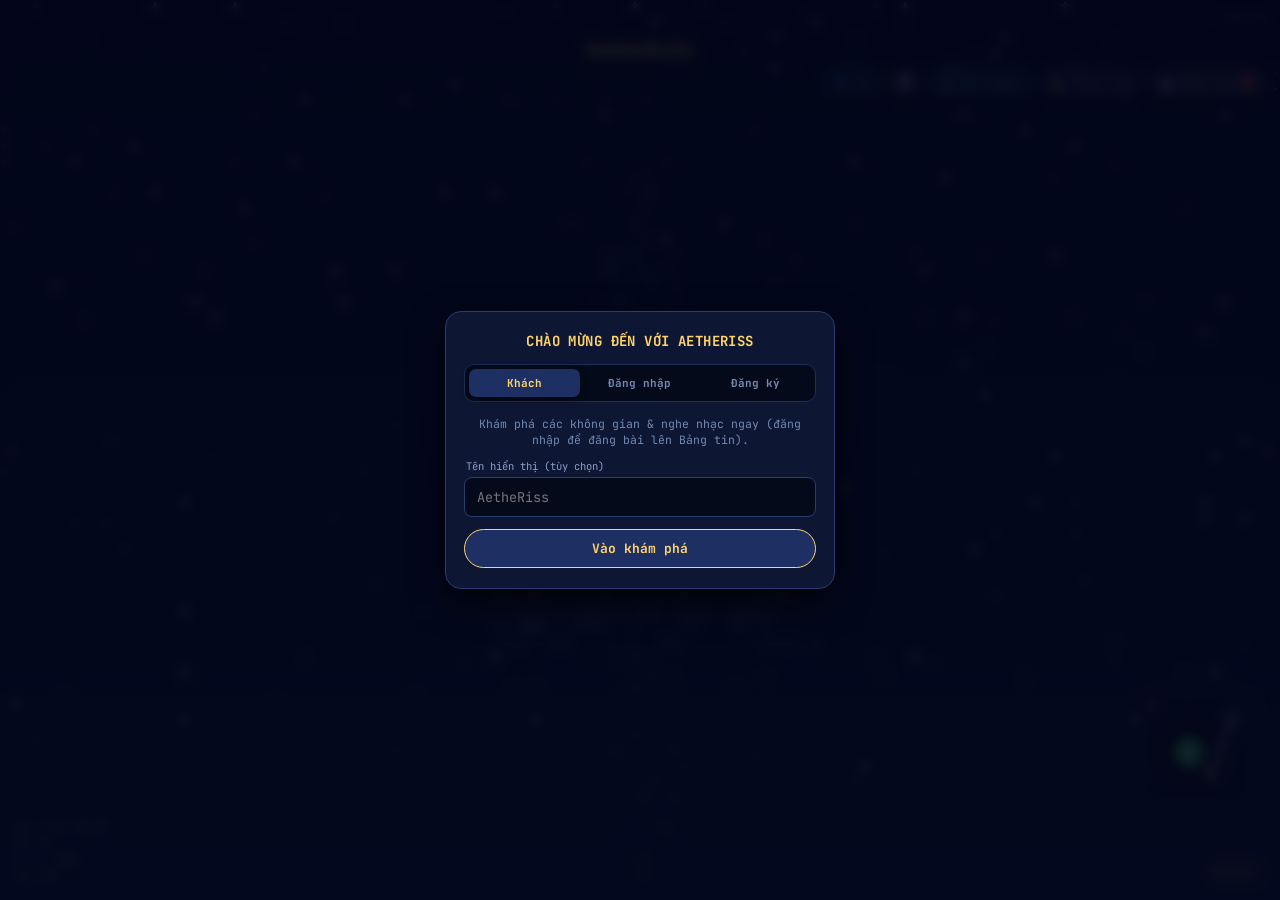
==== commit dac44755: "." ====
--- a/index.html
+++ b/index.html
@@ -365,5 +365,33 @@
   <!-- AETHERISS CORE: chữ ký + quản lý Space (nạp cuối, sau khi mọi Space đã đăng ký) -->
   <script src="js/core/signature.js?v=1"></script>
   <script src="js/core/space-manager.js?v=1"></script>
+  <!-- Nhãn aria-label/title tĩnh đa ngôn ngữ (VI/EN/ZH), cập nhật theo sự kiện cgor-lang -->
+  <script>
+  (function () {
+    var A = {
+      close: { vi: 'Đóng', en: 'Close', zh: '关闭' },
+      deck: { vi: 'Máy đĩa than', en: 'Turntable', zh: '黑胶唱机' },
+      search: { vi: 'Tìm bài', en: 'Search songs', zh: '搜索歌曲' },
+      clear: { vi: 'Xóa', en: 'Clear', zh: '清除' },
+      cancel: { vi: 'Hủy trả lời', en: 'Cancel reply', zh: '取消回复' }
+    };
+    var MAP = [
+      ['qa-close', 'aria-label', 'close'], ['ctl-close', 'aria-label', 'close'], ['cd-close', 'aria-label', 'close'],
+      ['noti-close', 'aria-label', 'close'], ['mb-close', 'aria-label', 'close'], ['dp-close', 'aria-label', 'close'],
+      ['add-song-close', 'aria-label', 'close'], ['deck-canvas', 'aria-label', 'deck'],
+      ['dp-search', 'title', 'search'], ['dp-search-clear', 'title', 'clear'], ['reply-cancel', 'title', 'cancel']
+    ];
+    function apply() {
+      var l = 'vi';
+      try { var v = localStorage.getItem('cgor_lang'); if (v === 'en' || v === 'zh') l = v; } catch (e) {}
+      MAP.forEach(function (m) {
+        var el = document.getElementById(m[0]);
+        if (el) el.setAttribute(m[1], A[m[2]][l]);
+      });
+    }
+    apply();
+    window.addEventListener('cgor-lang', apply);
+  })();
+  </script>
 </body>
 </html>
--- a/css/responsive.css
+++ b/css/responsive.css
@@ -10,7 +10,7 @@
         max-width: calc(100vw - 95px);
       }
       #name {
-        top: calc(env(safe-area-inset-top, 0px) + 34px);
+        top: calc(env(safe-area-inset-top, 0px) + 18px);
       }
       #hud {
         font-size: 9.5px;
--- a/css/spaces/space4.css
+++ b/css/spaces/space4.css
@@ -87,7 +87,6 @@
   body[data-space="space4"] .s4-svg { overflow: visible !important; }
 }
 body[data-space="space4"] #top-tools,
-body[data-space="space4"] .s4-zoom,
 body[data-space="space4"] .space-nav,
 body[data-space="space4"] #signature,
 body[data-space="space4"] #deck-canvas { z-index: 10; }
@@ -103,6 +102,20 @@
   }
   body[data-space="space4"] #name { border: 1px solid rgba(251, 191, 36, 0.55) !important; }
 }
+/* Mobile: pill tên người dùng gọn, không tràn/cấn */
+@media (max-width: 768px) {
+  body[data-space="space4"] #name {
+    font-size: 12px !important;
+    line-height: 1.2 !important;
+    padding: 4px 10px !important;
+    max-width: calc(100vw - 24px - env(safe-area-inset-left, 0px) - env(safe-area-inset-right, 0px));
+    box-sizing: border-box;
+    overflow: hidden;
+    text-overflow: ellipsis;
+    white-space: nowrap;
+  }
+  .s4-sov { stroke-width: 0.1em; }
+}
 
 /* Tỉnh/thành: lớp vàng kim dưới (chỉ nửa ngoài lộ ra thành viền 1.1px), lớp sơn mài ngọc trên với ranh giới tỉnh cũ mảnh mờ */
 .s4-prov { cursor: pointer; }
@@ -121,58 +134,41 @@
   fill-rule: evenodd;
 }
 .s4-hit {
-  fill: rgba(251, 191, 36, 0.05);
-  stroke: rgba(251, 191, 36, 0.35);
-  stroke-width: 0.8px;
-  stroke-dasharray: 4 4;
-  vector-effect: non-scaling-stroke;
+  fill: transparent;
+  stroke: none;
 }
 .s4-sel { filter: drop-shadow(0 0 5px #FBBF24) drop-shadow(0 0 10px rgba(251, 191, 36, 0.6)); }
 .s4-sel .s4-gold { stroke: #FDE68A; stroke-width: 3.4px; }
 .s4-sel .s4-fill { filter: brightness(1.35); }
 
-/* Nhãn tên tỉnh vàng ngà mảnh */
+/* Nhãn tên tỉnh vàng ngà: viền xanh ngọc tối dày theo cỡ chữ (scale cùng nhãn, luôn rõ trên nền và khi zoom) */
 .s4-lb {
   fill: #FEF3C7;
-  font-weight: 500;
+  font-weight: 600;
   letter-spacing: 0.01em;
-  paint-order: stroke;
-  stroke: rgba(3, 20, 14, 0.9);
-  stroke-width: 0.22em;
+  paint-order: stroke fill;
+  stroke: rgba(4, 24, 18, 0.9);
+  stroke-width: 3.5px;
+  filter: drop-shadow(0 1px 1.5px rgba(0, 0, 0, 0.55));
   stroke-linejoin: round;
   pointer-events: none;
 }
+/* Tên tỉnh/thành in hoa toàn bộ */
+.s4-prv { text-transform: uppercase; }
 /* Khẩu hiệu chữ viết sơn giữa Hoàng Sa và Trường Sa */
 .s4-sov {
   font-family: 'Charm', cursive;
   font-weight: 700;
   fill: #FDE68A;
   paint-order: stroke;
-  stroke: rgba(3, 20, 14, 0.85);
-  stroke-width: 0.12em;
+  stroke: rgba(3, 20, 14, 0.9);
+  stroke-width: 0.14em;
   stroke-linejoin: round;
   pointer-events: none;
-}
-
-.s4-hint {
-  position: absolute;
-  z-index: 2;
-  left: 50%;
-  top: calc(var(--s4-top) - 28px);
-  translate: -50% 0;
-  max-width: calc(100vw - 32px);
-  padding: 5px 12px;
-  border: 1px solid rgba(251, 191, 36, 0.4);
-  border-radius: 999px;
-  background: rgba(10, 8, 6, 0.6);
-  font-size: 11px;
-  font-weight: 600;
-  white-space: nowrap;
-  overflow: hidden;
-  text-overflow: ellipsis;
-  pointer-events: none;
-}
-.s4-hint[hidden], .s4-card[hidden] { display: none; }
+  filter: drop-shadow(0 1px 2px rgba(0, 0, 0, 0.6));
+}
+
+.s4-card[hidden] { display: none; }
 
 /* Cụm nút bản đồ (+ − ⟲) dọc ở cạnh TRÁI, ngay phía trên nút "<" */
 .s4-zoom {
@@ -236,6 +232,15 @@
   filter: drop-shadow(0 0 2px #FBBF24) drop-shadow(0 0 4px rgba(251, 191, 36, 0.6));
 }
 .s4-hit-pt { fill: transparent; }
+.s4-star { cursor: pointer; }
+.s4-star-shape {
+  fill: #ef4444;
+  stroke: #FDE68A;
+  stroke-width: 1.2px;
+  stroke-linejoin: round;
+  paint-order: stroke;
+  filter: drop-shadow(0 0 3px rgba(239, 68, 68, 0.75));
+}
 
 /* Thẻ thông tin sơn mài kính mờ */
 .s4-card {
@@ -284,9 +289,9 @@
 }
 .s4-card-st { margin: 2px 0 0; font-size: 13px; font-weight: 600; color: #FDE68A; }
 .s4-card-st[hidden] { display: none; }
-.s4-card-reg { margin: 2px 0 0; font-size: 12px; opacity: 0.75; }
-.s4-card-desc { margin: 6px 0 0; font-size: 14px; line-height: 1.55; }
-.s4-card-eco { margin: 8px 0 0; font-size: 13px; line-height: 1.5; color: #FDE68A; }
+.s4-card-reg { margin: 2px 0 0; font-size: 13px; opacity: 0.8; }
+.s4-card-desc { margin: 6px 0 0; font-size: 15px; line-height: 1.55; }
+.s4-card-eco { margin: 8px 0 0; font-size: 14px; line-height: 1.5; color: #FDE68A; }
 .s4-card-eco[hidden] { display: none; }
 .s4-card-stk { display: flex; flex-wrap: wrap; gap: 6px; margin: 8px 0 0; }
 .s4-card-stk[hidden] { display: none; }
@@ -300,7 +305,7 @@
   border-radius: 999px;
   background: linear-gradient(180deg, rgba(251, 191, 36, 0.22), rgba(120, 53, 15, 0.35));
   color: #FEF3C7;
-  font-size: 12px;
+  font-size: 13px;
   font-weight: 600;
   line-height: 1.3;
   box-shadow: 0 0 6px rgba(251, 191, 36, 0.25);
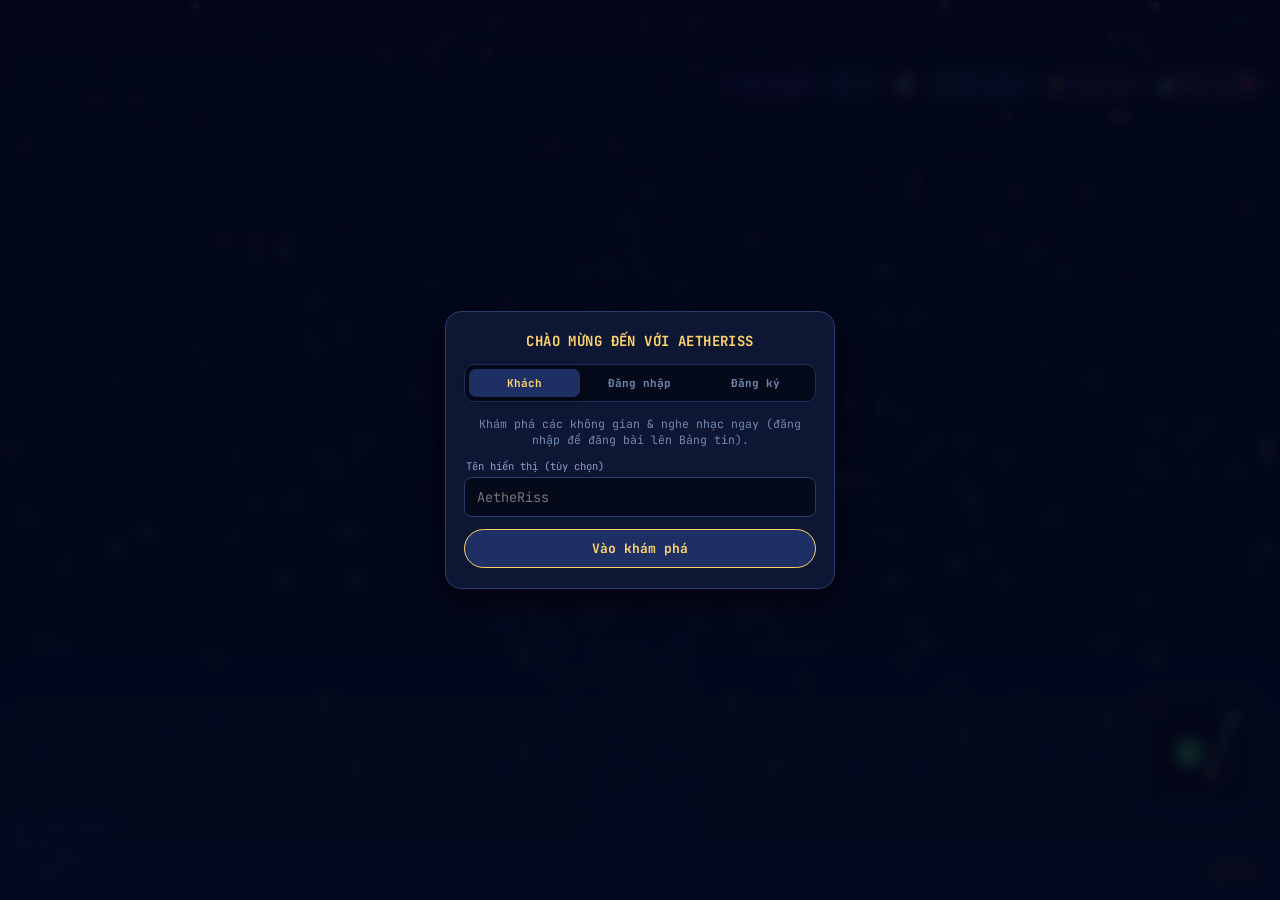
==== commit f12fa28f: "." ====
--- a/index.html
+++ b/index.html
@@ -33,8 +33,7 @@
   <!-- Vùng vẽ cây thông 3D ASCII -->
   <canvas id="c" class="space1-only"></canvas>
 
-  <!-- Thanh thông tin phía trên -->
-  <div id="name" title="Nhấn để quản lý tài khoản / đổi tên">AetheRiss</div>
+  <!-- Thanh thông tin phía trên (pill tên cũ đã xóa: tên & danh hiệu hiển thị trong Space 1) -->
   <div id="tt" class="space1-only">t 00.00</div>
 
   <!-- Thông số kỹ thuật góc trái -->
@@ -80,6 +79,7 @@
 
   <!-- Cụm nút chức năng góc trên bên phải -->
   <div id="top-tools">
+    <button id="acc-btn" class="tool-btn" type="button" title="Tài khoản / Account / 账户"><span aria-hidden="true">⚙️</span> <span id="acc-btn-txt">Tài khoản</span></button>
     <button id="lang-btn" class="tool-btn" type="button" title="Switch language / Đổi ngôn ngữ / 切换语言">🌐 VI</button>
     <button id="refresh-btn" class="tool-btn" type="button" title="Làm mới trang / Reload / 刷新页面">🔄</button>
     <button id="cd-btn" class="tool-btn" type="button">⏳ <span id="cd-btn-txt">Đếm ngược</span></button>
--- a/css/top-tools.css
+++ b/css/top-tools.css
@@ -7,11 +7,36 @@
       display: flex;
       align-items: center;
       gap: 6px;
-      flex-wrap: wrap;
-      justify-content: flex-end;
+      flex-wrap: nowrap;
+      justify-content: flex-start;
+      max-width: calc(100vw - 28px - env(safe-area-inset-left, 0px) - env(safe-area-inset-right, 0px));
+      overflow-x: auto;
+      overflow-y: hidden;
+      -webkit-overflow-scrolling: touch;
+      overscroll-behavior-x: contain;
+      touch-action: pan-x;
+      scrollbar-width: none;
+      -ms-overflow-style: none;
+      padding: 2px 0;
     }
+    /* Ẩn thanh cuộn nhưng vẫn vuốt ngang được */
+    #top-tools::-webkit-scrollbar { display: none; width: 0; height: 0; }
+    /* Chỉ bật mờ hai mép khi nội dung thực sự tràn (JS gắn class .tt-ov-l / .tt-ov-r) */
+    #top-tools.tt-ov-l { --tt-fade-l: 14px; }
+    #top-tools.tt-ov-r { --tt-fade-r: 14px; }
+    #top-tools {
+      --tt-fade-l: 0px;
+      --tt-fade-r: 0px;
+      -webkit-mask-image: linear-gradient(to right, transparent 0, #000 var(--tt-fade-l), #000 calc(100% - var(--tt-fade-r)), transparent 100%);
+      mask-image: linear-gradient(to right, transparent 0, #000 var(--tt-fade-l), #000 calc(100% - var(--tt-fade-r)), transparent 100%);
+    }
+    /* Nút Tài khoản: cùng kính mờ, viền neon tím */
+    #acc-btn { border-color: #a78bfa; color: #a78bfa; }
+    #top-tools > * { flex-shrink: 0; white-space: nowrap; }
 
     .tool-btn {
+      white-space: nowrap;
+      flex-shrink: 0;
       background: #101b3ae6;
       border: 1px solid var(--gold);
       color: var(--gold);
--- a/css/turntable.css
+++ b/css/turntable.css
@@ -285,11 +285,17 @@
 
     .dp-actions {
       display: flex;
+      align-items: center;
+      grid-auto-rows: auto;
       gap: 5px;
       flex-shrink: 0;
     }
     .dp-btn {
-      flex: 1;
+      flex: 0 0 auto;
+      flex-grow: 0;
+      flex-shrink: 0;
+      align-self: flex-start;
+      height: auto;
       font-size: 11px;
       font-weight: 700;
       padding: 8px 6px;
@@ -357,11 +363,17 @@
 
     .dp-modes {
       display: flex;
+      align-items: center;
+      grid-auto-rows: auto;
       gap: 5px;
       flex-shrink: 0;
     }
     .dp-mode-btn {
-      flex: 1;
+      flex: 0 0 auto;
+      flex-grow: 0;
+      flex-shrink: 0;
+      align-self: flex-start;
+      height: auto;
       min-width: 0;
       font-size: 10px;
       font-weight: 600;
--- a/css/responsive.css
+++ b/css/responsive.css
@@ -45,6 +45,10 @@
         bottom: calc(env(safe-area-inset-bottom, 0px) + 66px);
         width: 86px;
         height: 86px;
+        flex: 0 0 auto;
+        aspect-ratio: 1 / 1;
+        max-width: 86px;
+        max-height: 86px;
       }
 
       /* Bảng điều khiển nhạc & box thêm nhạc căn giữa an toàn trên Mobile */
@@ -55,6 +59,7 @@
         bottom: auto;
         transform: translate(-50%, -50%);
         width: min(338px, calc(100vw - 24px));
+        max-height: calc(100vh - env(safe-area-inset-top, 0px) - env(safe-area-inset-bottom, 0px) - 110px);
         max-height: calc(100dvh - env(safe-area-inset-top, 0px) - env(safe-area-inset-bottom, 0px) - 110px);
         padding: 11px;
       }
@@ -63,3 +68,15 @@
       }
     }
 
+    /* Space 1 trên điện thoại: tên chòm sao không vượt khung nhìn hẹp (iPhone có safe-area) */
+    @media (max-width: 768px) {
+      .sp1-sky {
+        height: 100dvh;
+      }
+      .sp1-cname {
+        max-width: min(calc(100vw - 24px), 220px);
+        overflow: hidden;
+        text-overflow: ellipsis;
+      }
+    }
+
--- a/css/spaces/space1.css
+++ b/css/spaces/space1.css
@@ -164,6 +164,125 @@
 
 
 /* ===================================================================== */
+/* 8. CHÒM SAO TÊN & DANH HIỆU LƠ LỬNG (DOM do space1.js tạo trong mount) */
+/* ===================================================================== */
+.sp1-sky {
+  position: fixed;
+  top: 0;
+  left: 0;
+  right: 0;
+  height: 100vh;
+  height: 100dvh;
+  z-index: 5;
+  pointer-events: none;
+  overflow: hidden;
+}
+/* Đo vùng an toàn iPhone (tai thỏ / thanh home); không hiển thị */
+.sp1-safe {
+  position: fixed;
+  left: 0;
+  top: 0;
+  width: 0;
+  height: 0;
+  visibility: hidden;
+  padding: env(safe-area-inset-top, 0px) env(safe-area-inset-right, 0px) env(safe-area-inset-bottom, 0px) env(safe-area-inset-left, 0px);
+}
+.sp1-cons,
+.sp1-badge {
+  position: absolute;
+  left: 0;
+  top: 0;
+  pointer-events: auto;          /* nhận chuột/chạm để kéo thả */
+  cursor: grab;
+  touch-action: none;
+  -webkit-user-select: none;
+  user-select: none;
+  -webkit-touch-callout: none;
+  will-change: transform;
+  transition: opacity 0.6s ease;
+}
+.sp1-cons.is-hidden,
+.sp1-badge.is-hidden { opacity: 0; pointer-events: none; }
+.sp1-cons.is-drag,
+.sp1-badge.is-drag { cursor: grabbing; z-index: 2; transition: none; }
+
+/* Hào quang: vòng sao sáng nhỏ quay quanh chữ (không nhận chuột) */
+.sp1-halo {
+  position: absolute;
+  inset: -14px;
+  pointer-events: none;
+  color: #fff1a8;
+  animation: sp1-orbit 22s linear infinite;
+}
+.sp1-badge .sp1-halo { inset: -10px -12px; color: var(--gold); }
+.sp1-hs {
+  position: absolute;
+  border-radius: 50%;
+  background: currentColor;
+  box-shadow: 0 0 5px currentColor, 0 0 10px currentColor;
+  transform: translate(-50%, -50%);
+  animation: sp1-hs-tw 2.4s ease-in-out infinite;
+}
+@keyframes sp1-orbit {
+  to { transform: rotate(360deg); }
+}
+@keyframes sp1-hs-tw {
+  0%, 100% { opacity: 0.3; scale: 0.7; }
+  50% { opacity: 1; scale: 1.25; }
+}
+.sp1-cons-svg { display: block; overflow: visible; }
+.sp1-cons-svg .sp1-line {
+  fill: none;
+  stroke: rgba(255, 241, 168, 0.32);
+  stroke-width: 0.8;
+  transition: opacity 0.6s ease;
+}
+.sp1-cons-svg .sp1-line.sp1-off,
+.sp1-cons-svg .sp1-dot.sp1-off { opacity: 0; }
+.sp1-cons-svg .sp1-dot { transition: opacity 0.6s ease; }
+.sp1-star {
+  fill: #fff1a8;
+  opacity: 0.6;
+  animation: sp1-twinkle 3.2s ease-in-out infinite;
+}
+@keyframes sp1-twinkle {
+  0%, 100% { opacity: 0.35; }
+  50% { opacity: 0.95; }
+}
+.sp1-cname {
+  margin-top: 2px;
+  font-size: 11px;
+  line-height: 1.2;
+  color: #fff1a8;
+  opacity: 0.85;
+  text-align: center;
+  white-space: nowrap;
+  text-shadow: 0 0 6px rgba(255, 241, 168, 0.35);
+}
+.sp1-badge {
+  font-size: 10px;
+  font-weight: 700;
+  line-height: 1;
+  color: var(--gold);
+  white-space: nowrap;
+  text-shadow: 0 0 6px rgba(255, 211, 107, 0.45);
+}
+@media (prefers-reduced-motion: reduce) {
+  .sp1-star,
+  .sp1-halo,
+  .sp1-hs { animation: none; }
+  .sp1-hs { opacity: 0.7; }
+}
+@media (max-width: 768px) {
+  .sp1-cname { font-size: 10.5px; }
+  .sp1-badge { font-size: 9.5px; }
+}
+@media (max-width: 768px) and (orientation: landscape) and (max-height: 500px) {
+  .sp1-halo { inset: -8px; }
+  .sp1-badge .sp1-halo { inset: -6px -8px; }
+}
+
+/* ===================================================================== */
 /* SPACE 1: ẩn toàn bộ phần tử riêng của Space 1 khi đang ở Space khác    */
 /* ===================================================================== */
 body:not([data-space="space1"]) .space1-only {
--- a/css/turntable-controls.css
+++ b/css/turntable-controls.css
@@ -123,11 +123,11 @@
       color: var(--dim);
     }
     #dp-timer-left { color: #4ef57b; font-weight: 700; font-variant-numeric: tabular-nums; }
-    .dp-chips { display: flex; flex-wrap: wrap; gap: 5px; }
+    .dp-chips { display: flex; flex-wrap: wrap; gap: 5px; align-items: center; }
     .dp-chip {
       font-size: 10px;
       font-weight: 600;
-      padding: 5px 9px;
+      padding: 3px 8px;
       border-radius: 8px;
       border: 1px solid #2a3b70;
       background: #09112b;
@@ -180,6 +180,64 @@
     .dp-sec small { font-size: 9.5px; font-weight: 400; color: var(--dim); }
 
     .dp-list { min-height: 96px; }
+
+    /* Chuẩn hoá nút máy nhạc/mâm đĩa: không co giãn méo, không tràn khung (mọi Space, mọi trình duyệt) */
+    #deck-panel, #add-song-box {
+      box-sizing: border-box;
+      max-width: calc(100vw - 16px - env(safe-area-inset-left, 0px) - env(safe-area-inset-right, 0px));
+      max-height: calc(100vh - 24px - env(safe-area-inset-top, 0px) - env(safe-area-inset-bottom, 0px));
+      max-height: calc(100dvh - 24px - env(safe-area-inset-top, 0px) - env(safe-area-inset-bottom, 0px));
+      overflow-y: auto;
+      overscroll-behavior: contain;
+      -webkit-overflow-scrolling: touch;
+      -webkit-text-size-adjust: 100%;
+      text-size-adjust: 100%;
+    }
+    #deck-panel button, #add-song-box button, .dp-chip, .dp-vol-btn {
+      flex: 0 0 auto;
+      flex-grow: 0;
+      flex-shrink: 0;
+      box-sizing: border-box;
+      white-space: nowrap;
+      min-height: 0;
+      height: auto;
+      align-self: flex-start;
+      padding-top: 4px;
+      padding-bottom: 4px;
+      line-height: 1.1;
+      border-radius: 8px;
+      -webkit-appearance: none;
+      appearance: none;
+      touch-action: manipulation;
+      -webkit-tap-highlight-color: transparent;
+    }
+    #deck-panel, #add-song-box, .dp-timer, .dp-chips, .dp-timer-custom { min-width: 0; }
+    .dp-actions, .dp-modes, .dp-chips { align-items: center; align-content: flex-start; grid-auto-rows: auto; }
+    .dp-btn, .dp-mode-btn, .dp-chip { align-self: flex-start; flex: 0 0 auto; flex-grow: 0; flex-shrink: 0; height: auto; }
+    #deck-panel :is(div, nav, section)[class*="ctl"],
+    #deck-panel :is(div, nav, section)[class*="row"],
+    #deck-panel :is(div, nav, section)[class*="btns"] {
+      display: flex;
+      flex-wrap: wrap;
+      align-items: center;
+      align-content: flex-start;
+      gap: 6px;
+    }
+    @media (pointer: coarse) and (min-width: 769px) {
+      #deck-panel button, #add-song-box button, .dp-chip { min-height: 0; min-width: 0; }
+    }
+    @media (max-width: 768px) {
+      #deck-panel button, #add-song-box button, .dp-chip { flex: 0 0 auto; flex-shrink: 0; white-space: nowrap; min-height: 0; height: auto; align-self: flex-start; flex-grow: 0; border-radius: 7px; }
+      #deck-panel button, #add-song-box button { font-size: 10px; padding: 3px 5px; min-width: 0; }
+      #deck-panel :is(div, nav, section)[class*="ctl"],
+      #deck-panel :is(div, nav, section)[class*="row"],
+      #deck-panel :is(div, nav, section)[class*="btns"] { flex-wrap: nowrap; gap: 4px; }
+      .dp-chips { gap: 3px; flex-wrap: nowrap; align-items: center; }
+      .dp-chip { font-size: 9.5px; padding: 3px 5px; min-width: 0; }
+      #dp-timer-set { padding: 3px 8px; }
+      .dp-timer { padding: 7px 6px; }
+      #deck-panel, #add-song-box { max-height: calc(100dvh - 24px - env(safe-area-inset-top, 0px) - env(safe-area-inset-bottom, 0px)); }
+    }
     @media (max-width: 640px) {
       #santa-bubble {
         max-width: min(196px, calc(100vw - 16px));
--- a/css/spaces/space4.css
+++ b/css/spaces/space4.css
@@ -29,14 +29,15 @@
   inset: 0;
   z-index: 1;
   box-sizing: border-box;
+  width: 100%;
   height: 100vh;
   height: 100dvh;
   overflow: hidden;
   overflow-x: hidden;
   display: flex;
-  align-items: center;
-  justify-content: center;
-  padding: var(--s4-top) 8px var(--s4-bot);
+  align-items: stretch;
+  justify-content: stretch;
+  padding: 0;
   background: radial-gradient(ellipse at 50% 40%, #14100C 0%, #0A1412 55%, #080706 100%);
   color: #FDE68A;
   font-family: 'Be Vietnam Pro', 'Segoe UI', system-ui, Arial, sans-serif;
@@ -45,7 +46,7 @@
   -webkit-tap-highlight-color: transparent;
 }
 @media (max-width: 430px) {
-  #s4-stage { --s4-bot: calc(env(safe-area-inset-bottom, 0px) + 136px); padding-inline: 4px; }
+  #s4-stage { --s4-bot: calc(env(safe-area-inset-bottom, 0px) + 136px); }
 }
 .s4-canvas { position: absolute; inset: 0; width: 100%; height: 100%; pointer-events: none; }
 
@@ -56,9 +57,8 @@
   overflow: hidden;
   touch-action: none;
   border-radius: 14px;
-  aspect-ratio: var(--s4-ar);
-  width: min(100%, calc((100vh - var(--s4-top) - var(--s4-bot)) * var(--s4-ar)));
-  width: min(100%, calc((100dvh - var(--s4-top) - var(--s4-bot)) * var(--s4-ar)));
+  width: 100%;
+  height: 100%;
 }
 .s4-svg {
   position: absolute;
@@ -102,6 +102,9 @@
   }
   body[data-space="space4"] #name { border: 1px solid rgba(251, 191, 36, 0.55) !important; }
 }
+/* Space 4: ẩn pill tên người dùng (PC + mobile) để không che phía Bắc bản đồ; chỉ áp dụng khi body có class s4-active */
+body.s4-active #name { display: none !important; }
+
 /* Mobile: pill tên người dùng gọn, không tràn/cấn */
 @media (max-width: 768px) {
   body[data-space="space4"] #name {
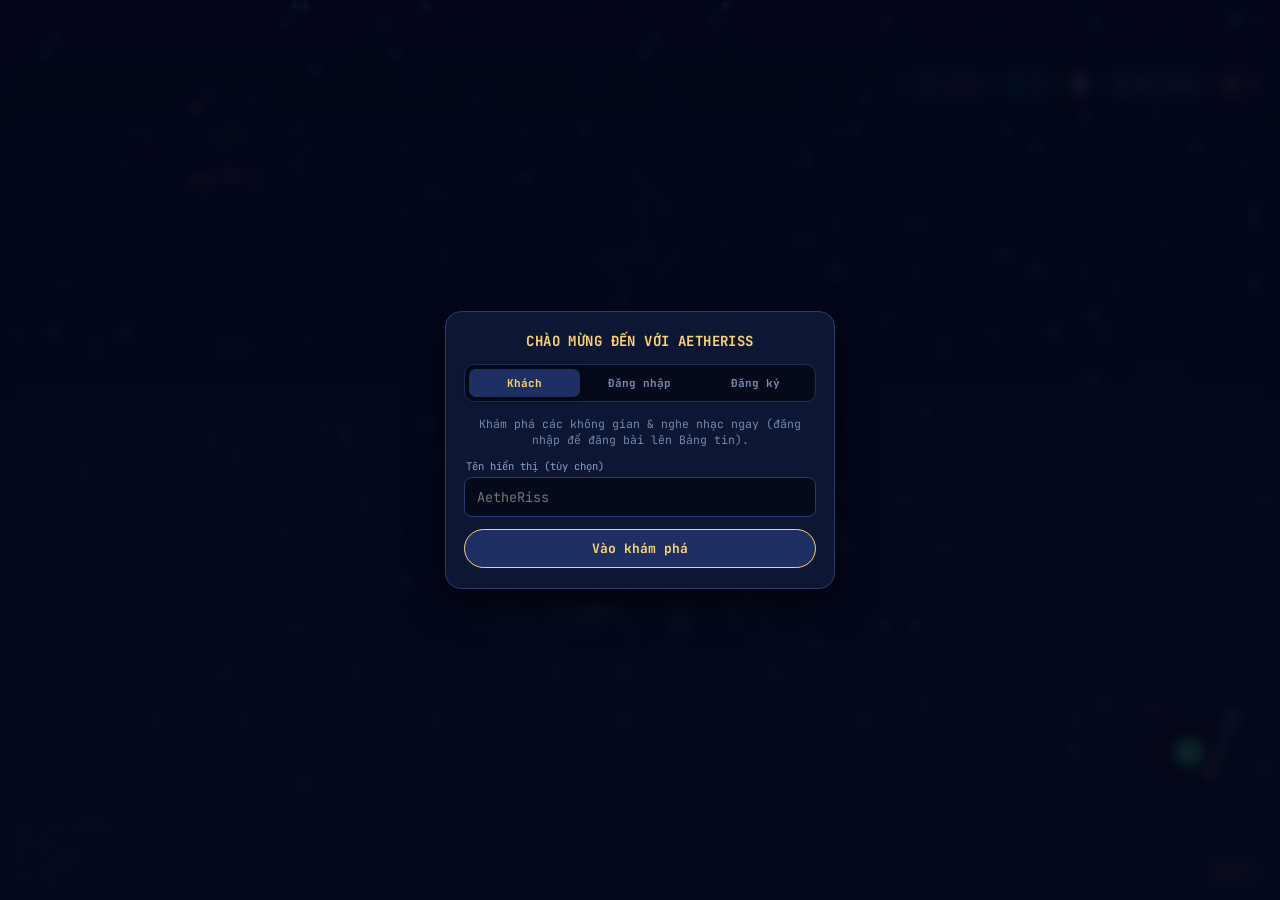
==== commit 634ea1e1: "1" ====
--- a/index.html
+++ b/index.html
@@ -275,7 +275,6 @@
       <input type="range" class="dp-range" id="dp-volume" min="0" max="100" step="1" value="80" aria-label="Volume">
       <span id="dp-vol-val">80</span>
     </div>
-    <div class="dp-hint" id="dp-vol-hint"></div>
     <div class="dp-timer">
       <div class="dp-timer-head">
         <span id="dp-timer-title">⏲ Hẹn giờ tắt nhạc</span>
--- a/css/top-tools.css
+++ b/css/top-tools.css
@@ -6,10 +6,11 @@
       z-index: 30;
       display: flex;
       align-items: center;
-      gap: 6px;
+      --tt-gap: 6px;
+      gap: var(--tt-gap);
       flex-wrap: nowrap;
       justify-content: flex-start;
-      max-width: calc(100vw - 28px - env(safe-area-inset-left, 0px) - env(safe-area-inset-right, 0px));
+      max-width: min(370px, calc(100vw - 24px - env(safe-area-inset-left, 0px) - env(safe-area-inset-right, 0px)));
       overflow-x: auto;
       overflow-y: hidden;
       -webkit-overflow-scrolling: touch;
@@ -24,12 +25,45 @@
     /* Chỉ bật mờ hai mép khi nội dung thực sự tràn (JS gắn class .tt-ov-l / .tt-ov-r) */
     #top-tools.tt-ov-l { --tt-fade-l: 14px; }
     #top-tools.tt-ov-r { --tt-fade-r: 14px; }
-    #top-tools {
-      --tt-fade-l: 0px;
-      --tt-fade-r: 0px;
-      -webkit-mask-image: linear-gradient(to right, transparent 0, #000 var(--tt-fade-l), #000 calc(100% - var(--tt-fade-r)), transparent 100%);
-      mask-image: linear-gradient(to right, transparent 0, #000 var(--tt-fade-l), #000 calc(100% - var(--tt-fade-r)), transparent 100%);
-    }
+    /* Mép mềm do 2 nút tua (gradient) đảm nhiệm, không dùng mask nữa */
+    #top-tools.tt-drag { cursor: grabbing; user-select: none; -webkit-user-select: none; }
+
+    /* Nút tua 2 đầu: sticky, không chiếm chỗ (margin âm), tự ẩn khi chạm đầu/cuối */
+    .tt-nav {
+      position: sticky;
+      z-index: 2;
+      flex: 0 0 auto;
+      align-self: stretch;
+      width: 24px;
+      padding: 0;
+      margin: 0;
+      border: 0;
+      border-radius: 0;
+      box-shadow: none;
+      outline: none;
+      font-size: 20px;
+      font-weight: 300;
+      line-height: 1;
+      color: rgba(255, 255, 255, 0.4);
+      cursor: pointer;
+      opacity: 0;
+      pointer-events: none;
+      transition: opacity 0.2s, color 0.2s;
+      -webkit-tap-highlight-color: transparent;
+    }
+    .tt-nav-l {
+      left: 0;
+      margin-right: calc(-24px - var(--tt-gap));
+      background: linear-gradient(to right, rgba(7, 14, 36, 0.92), rgba(7, 14, 36, 0));
+    }
+    .tt-nav-r {
+      right: 0;
+      margin-left: calc(-24px - var(--tt-gap));
+      background: linear-gradient(to left, rgba(7, 14, 36, 0.92), rgba(7, 14, 36, 0));
+    }
+    #top-tools.tt-ov-l .tt-nav-l,
+    #top-tools.tt-ov-r .tt-nav-r { opacity: 1; pointer-events: auto; }
+    .tt-nav:hover, .tt-nav:active { color: rgba(255, 255, 255, 0.85); }
     /* Nút Tài khoản: cùng kính mờ, viền neon tím */
     #acc-btn { border-color: #a78bfa; color: #a78bfa; }
     #top-tools > * { flex-shrink: 0; white-space: nowrap; }
--- a/css/turntable.css
+++ b/css/turntable.css
@@ -291,9 +291,7 @@
       flex-shrink: 0;
     }
     .dp-btn {
-      flex: 0 0 auto;
-      flex-grow: 0;
-      flex-shrink: 0;
+      flex: 1;
       align-self: flex-start;
       height: auto;
       font-size: 11px;
@@ -369,9 +367,7 @@
       flex-shrink: 0;
     }
     .dp-mode-btn {
-      flex: 0 0 auto;
-      flex-grow: 0;
-      flex-shrink: 0;
+      flex: 1;
       align-self: flex-start;
       height: auto;
       min-width: 0;
--- a/css/responsive.css
+++ b/css/responsive.css
@@ -27,7 +27,7 @@
       }
       #top-tools {
         top: calc(env(safe-area-inset-top, 0px) + 64px);
-        gap: 4px;
+        --tt-gap: 4px;
       }
       .tool-btn {
         padding: 5px 8px;
@@ -70,6 +70,15 @@
 
     /* Space 1 trên điện thoại: tên chòm sao không vượt khung nhìn hẹp (iPhone có safe-area) */
     @media (max-width: 768px) {
+      #top-tools {
+        max-width: min(370px, calc(100vw - 24px - env(safe-area-inset-left, 0px) - env(safe-area-inset-right, 0px)));
+        flex-wrap: nowrap;
+        overflow-x: auto;
+        overflow-y: hidden;
+        scrollbar-width: none;
+        -webkit-overflow-scrolling: touch;
+      }
+      #top-tools > .tool-btn { flex: 0 0 auto; white-space: nowrap; }
       .sp1-sky {
         height: 100dvh;
       }
--- a/css/turntable-controls.css
+++ b/css/turntable-controls.css
@@ -213,7 +213,7 @@
     }
     #deck-panel, #add-song-box, .dp-timer, .dp-chips, .dp-timer-custom { min-width: 0; }
     .dp-actions, .dp-modes, .dp-chips { align-items: center; align-content: flex-start; grid-auto-rows: auto; }
-    .dp-btn, .dp-mode-btn, .dp-chip { align-self: flex-start; flex: 0 0 auto; flex-grow: 0; flex-shrink: 0; height: auto; }
+    .dp-btn, .dp-mode-btn, .dp-chip { align-self: flex-start; height: auto; }
     #deck-panel :is(div, nav, section)[class*="ctl"],
     #deck-panel :is(div, nav, section)[class*="row"],
     #deck-panel :is(div, nav, section)[class*="btns"] {
@@ -238,6 +238,40 @@
       .dp-timer { padding: 7px 6px; }
       #deck-panel, #add-song-box { max-height: calc(100dvh - 24px - env(safe-area-inset-top, 0px) - env(safe-area-inset-bottom, 0px)); }
     }
+    /* Chốt cứng độ dày nút máy nhạc (thắng mọi rule `button` toàn cục) */
+    #deck-panel .dp-btn, #deck-panel .dp-mode-btn {
+      min-height: 32px !important;
+      height: auto !important;
+      line-height: 1.1 !important;
+      padding-top: 7px !important;
+      padding-bottom: 7px !important;
+      align-self: flex-start !important;
+    }
+    #deck-panel .dp-chip {
+      min-height: 32px !important;
+      height: auto !important;
+      padding-top: 7px !important;
+      padding-bottom: 7px !important;
+      align-self: flex-start !important;
+    }
+    @media (max-width: 768px) {
+      #deck-panel .dp-btn, #deck-panel .dp-mode-btn, #deck-panel .dp-chip {
+        padding: 7px 6px !important;
+        min-height: 32px !important;
+        height: auto !important;
+        font-size: 10px !important;
+        align-self: flex-start !important;
+        flex: 0 0 auto !important;
+        flex-grow: 0 !important;
+        flex-shrink: 0 !important;
+        white-space: nowrap;
+      }
+      #deck-panel .dp-actions, #deck-panel .dp-modes, #deck-panel .dp-chips {
+        gap: 4px;
+        align-items: flex-start;
+        grid-auto-rows: auto;
+      }
+    }
     @media (max-width: 640px) {
       #santa-bubble {
         max-width: min(196px, calc(100vw - 16px));
